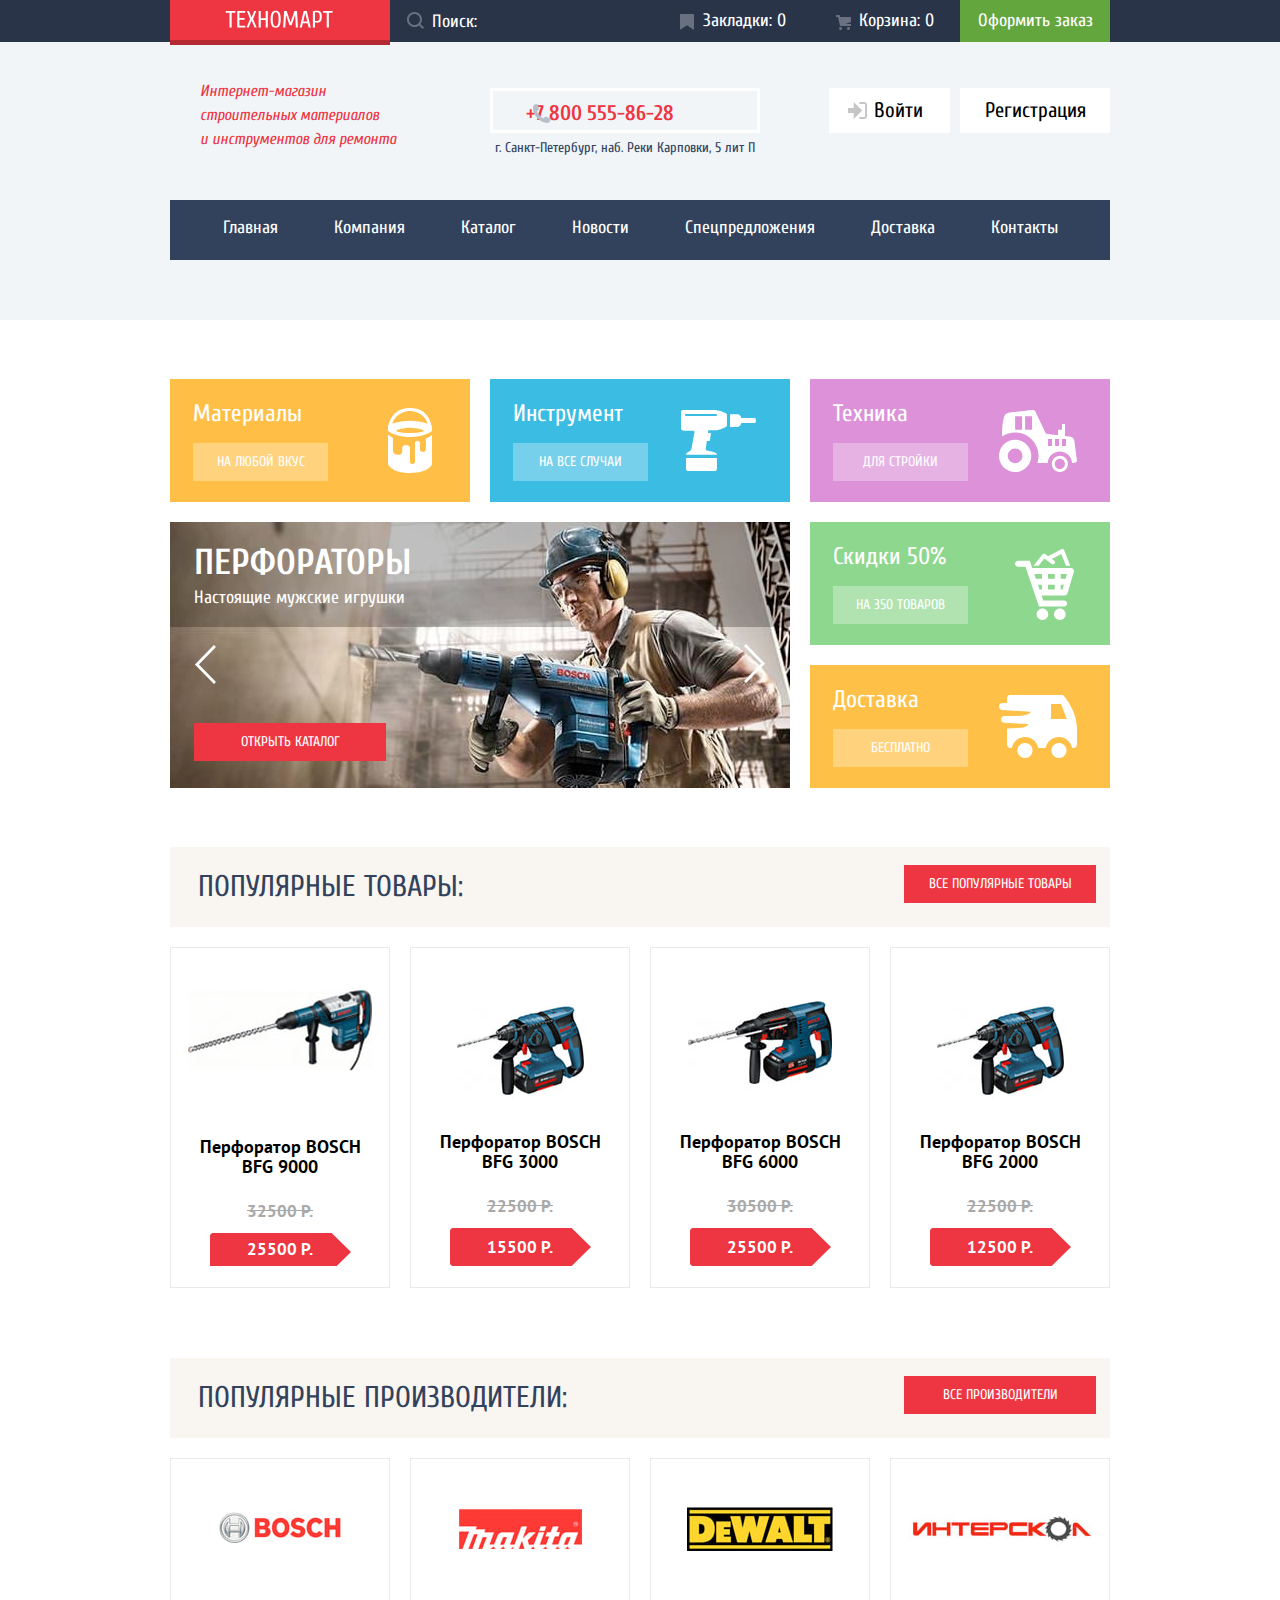
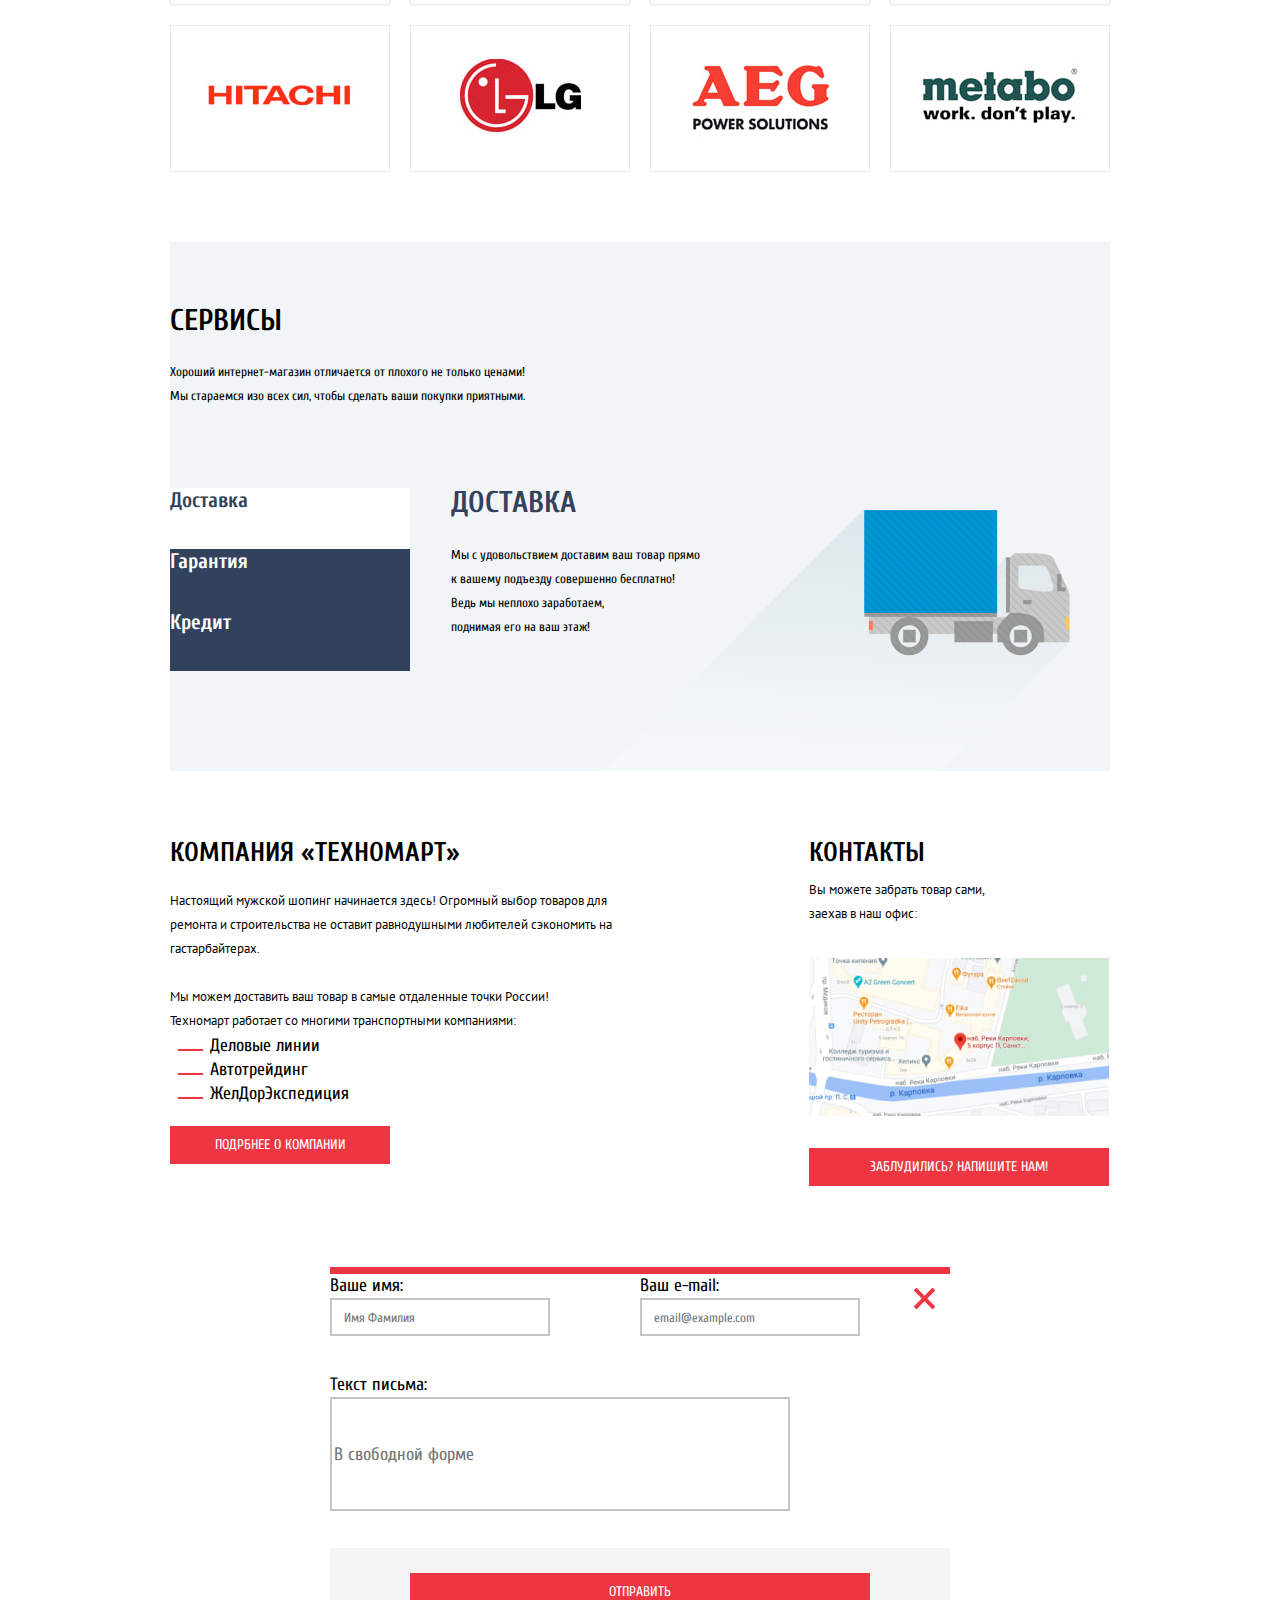
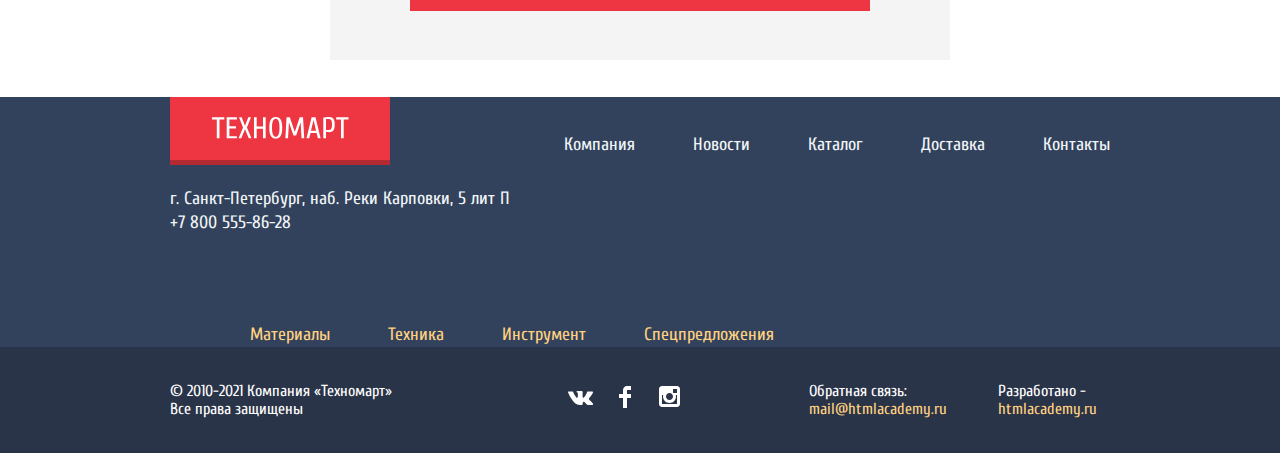
==== index.html @ d5b7680b "Главная страница на флексах" ====
<!DOCTYPE html>
<html class="page" lang="ru">

<head>
  <meta charset="utf-8">
  <title>HTML Academy: Техномарт</title>
  <link rel="icon" href="favicon.ico">
  <link rel="icon" href="favicon/icon.svg" type="image/svg+xml">
  <link rel="apple-touch-icon" href="favicon/180.png">
  <link rel="manifest" href="manifest.webmanifest">
  <link rel="stylesheet"
    href="https://fonts.googleapis.com/css2?family=Cuprum:ital,wght@0,400;0,700;1,400&family=PT+Sans:wght@400;700&display=swap">
  <link href="css/normalize.css" rel="stylesheet">
  <link href="css/style.css" rel="stylesheet">
</head>

<body class="page-body">


  <header class="main-header">
    <div class="main-header-bar">
      <section class="upper-line">

        <div class="logo-image">
          <a href="index.html">
            <img src="img/logo.svg" width="108" height="18" alt="«Логотип магазина Техномарт»">
          </a>
        </div>

        <div class="upper-line-search">
          <form class="search-form" action="https://echo.htmlacademy.ru" method="post">
            <input class="search-form-input" type="text" name="search" placeholder="Поиск:">
          </form>
        </div>

        <div class="upper-line-bookmark">
          <a href="#">Закладки: 0</a>
        </div>
        <div class="upper-line-cart">
          <a href="#">Корзина: 0</a>
        </div>

        <div class="upper-line-offer">
          <a href="#">Оформить заказ</a>
        </div>

      </section>
    </div>
    <section class="contacts">

      <h1>Интернет-магазин<br> строительных материалов <br>и инструментов для ремонта</h1>

      <div class="contacts-phone">
        <a href="tel:+78005558628">+7 800 555-86-28</a>

      </div>
      <p>г. Санкт-Петербург, наб. Реки Карповки, 5 лит П</p>

      <div class="contacts-login">
        <a href="#">Войти</a>
      </div>

      <div class="contacts-registration">
        <a href="#">Регистрация</a>
      </div>


    </section>

    <nav class="main-navigation">
      <ul class="site-navigation">
        <li><a href="index.html">Главная</a></li>
        <li><a href="#">Компания</a></li>
        <li><a href="catalog.html">Каталог</a></li>
        <li><a href="#">Новости</a></li>
        <li><a href="#">Спецпредложения</a></li>
        <li><a href="#">Доставка</a></li>
        <li><a href="#">Контакты</a></li>
      </ul>
    </nav>

  </header>

  <main class="container">

    <section class="offers">
      <ul class="offers-list">
        <li>
          <p>Материалы</p>
          <a class="offers-button" href="#">на любой вкус</a>
        </li>
        <li>
          <p>Инструмент</p>
          <a class="offers-button" href="#">на все случаи</a>
        </li>
        <li>
          <p>Техника</p>
          <a class="offers-button" href="#">для стройки</a>
        </li>
        <li>
          <p>Скидки 50%</p>
          <a class="offers-button" href="#">на 350 товаров</a>
        </li>
        <li>
          <p>Доставка</p>
          <a class="offers-button" href="#">бесплатно</a>
        </li>
      </ul>
      <div class="slider">
        <div class="slider-1">
          <h2>Перфораторы</h2>
          <p>Настоящие мужские игрушки</p>
          <button class="slider-button-left" type="button"></button>
          <button class="slider-button-right" type="button"></button>
          <p class="slider-button-style">
            <a class="slider-button" href="catalog.html">открыть каталог</a>
          </p>
        </div>
        <div class="slider-2 visually-hidden">
          <h2>Дрели</h2>
          <p>Соседям на радость!</p>
          <button class="slider-button-left" type="button"></button>
          <button class="slider-button-right" type="button"></button>
          <p class="slider-button-style">
            <a class="slider-button" href="catalog.html">открыть каталог</a>
          </p>
        </div>
      </div>
    </section>


    <section class="catalog">
      <div class="catalog-line">
        <h2>Популярные товары:</h2>
        <p class="catalog-button-style">
          <a class="catalog-button" href="#">все популярные товары</a>
        </p>
      </div>
      <ul class="catalog-list">

        <li class="catalog-item">
          <a href="#">
            <img src="img/catalog/bfg9000.jpg" width="184" height="164" alt="Перфоратор BOSCH BFG 9000">
          </a>
          <p>Перфоратор BOSCH<br>BFG 9000</p>
          <s>32500 P.</s>
          <div>
            <a class="catalog-button-price" href="#">25500 P.</a>
          </div>
        </li>

        <li class="catalog-item">
          <a href="#">
            <img src="img/catalog/bfg3000.jpg" width="127" height="112" alt="Перфоратор BOSCH BFG 3000">
          </a>
          <p>Перфоратор BOSCH<br>BFG 3000</p>

          <s>22500 P.</s>
          <div>
            <a class="catalog-button-price" href="#">15500 P.</a>
          </div>
        </li>
        <li class="catalog-item">
          <a href="#">
            <img src="img/catalog/bfg6000.jpg" width="144" height="128" alt="Перфоратор BOSCH BFG 6000">
          </a>
          <p>Перфоратор BOSCH<br>BFG 6000</p>
          <s>30500 P.</s>
          <div>
            <a class="catalog-button-price" href="#">25500 P.</a>
          </div>
        </li>
        <li class="catalog-item">
          <a href="#">
            <img src="img/catalog/bfg2000.jpg" width="127" height="112" alt="Перфоратор BOSCH BFG 2000">
          </a>
          <p>Перфоратор BOSCH<br>BFG 2000</p>
          <s>22500 P.</s>
          <div>
            <a class="catalog-button-price" href="#">12500 P.</a>
          </div>
        </li>
      </ul>
    </section>

    <section class="manufacturers">
      <div class="line-manufacturers">
        <h2>Популярные производители:</h2>
        <p class="manufacturers-button-style">
          <a href="#">все производители</a>
        </p>
      </div>
      <ul class="manufacturers-list">
        <li class="manufacturers-item">
          <a href="#">
            <img src="img/manufacturers/bosch.jpg" width="126" height="37" alt="BOSCH">
          </a>
        </li>
        <li class="manufacturers-item">
          <a href="#">
            <img src="img/manufacturers/makita.jpg" width="123" height="40" alt="Makita">
          </a>
        </li>
        <li class="manufacturers-item">
          <a href="#">
            <img src="img/manufacturers/dewalt.jpg" width="146" height="44" alt="DeWALT">
          </a>
        </li>
        <li class="manufacturers-item">
          <a href="#">
            <img src="img/manufacturers/interskol.jpg" width="200" height="76" alt="ИНТЕРСКОЛ">
          </a>
        </li>
        <li class="manufacturers-item">
          <a href="#">
            <img src="img/manufacturers/hitachi.jpg" width="169" height="31" alt="HITACHI">
          </a>
        </li>
        <li class="manufacturers-item">
          <a href="#">
            <img src="img/manufacturers/lg.jpg" width="121" height="73" alt="LG">
          </a>
        </li>
        <li class="manufacturers-item">
          <a href="#">
            <img src="img/manufacturers/aeg.jpg" width="151" height="96" alt="AEG">
          </a>
        </li>
        <li class="manufacturers-item">
          <a href="#">
            <img src="img/manufacturers/metabo.jpg" width="204" height="69" alt="metabo">
          </a>
        </li>
      </ul>
    </section>

    <section class="services">
      <div class="services-background">
        <h2>Сервисы</h2>
        <p>Хороший интернет-магазин отличается от плохого не только ценами! <br>Мы стараемся изо всех сил, чтобы сделать
          ваши покупки приятными.</p>
        <div class="services-grid">
          <div>
            <ul class="services-list">
              <li class="services-item-selected">
                <a href="#">Доставка</a>
              </li>
              <li class="services-item">
                <a href="#">Гарантия</a>
              </li>
              <li class="services-item">
                <a href="#">Кредит</a>
              </li>
            </ul>
          </div>
          <div class="services-slider">

            <div class="services-delivery">
              <h2>Доставка</h2>
              <p>Мы с удовольствием доставим ваш товар прямо<br>к вашему подъезду совершенно бесплатно! <br>Ведь мы
                неплохо
                заработаем,<br>поднимая его на ваш этаж!</p>
            </div>

            <div class="services-guarantee  visually-hidden">
              <h2>Гарантия</h2>
              <p>Если купленный у нас товар поломается или заискрит,<br>а также в случае пожара, спровоцированного
                его<br>возгоранием,
                вы всегда можете быть уверены в нашей<br>гарантии. Мы обменяем сгоревший товар на новый.<br>Дом уж
                восстановите
                как-нибудь сами.</p>
            </div>

            <div class="services-credit visually-hidden">
              <h2>Кредит</h2>
              <p>Залезть в долговую яму стало проще!<br>Кредитные консультанты придут вам на помощь.</p>
              <div class="services-credit-button visually-hidden">
                <a class="button" href="#">Отправить заявку</a>
              </div>
            </div>
          </div>
        </div>
      </div>
    </section>

    <section class="promo">
      <div class="company-description">
        <h2>Компания «ТЕХНОМАРТ»</h2>
        <p>Настоящий мужской шопинг начинается здесь! Огромный выбор товаров для<br>ремонта и строительства не оставит
          равнодушными любителей сэкономить на<br>гастарбайтерах.<br><br>
          Мы можем доставить ваш товар в самые отдаленные точки России! <br>Техномарт работает со многими транспортными
          компаниями:</p>
        <ul>
          <li>Деловые линии</li>
          <li>Автотрейдинг</li>
          <li>ЖелДорЭкспедиция</li>
        </ul>
        <div class="company-button">
          <a class="company-description-button" href="#">Подрбнее о компании</a>
        </div>
      </div>

      <div class="contacts-map">
        <h2>Контакты</h2>
        <p>Вы можете забрать товар сами,<br>заехав в наш офис:</p>
        <a href="">
          <img src="img/map.jpg" width="300" height="158" alt="Карта">
        </a>
        <div class="map-button">
          <a class="contacts-map-button" href="#">Заблудились? Напишите нам!</a>
        </div>
      </div>
    </section>

    <section class="modal">

      <form class="modal-form" action="https://echo.htmlacademy.ru" method="post">
        <div class="modal-item">
          <label for="modal-name">Ваше имя:</label><br>
          <input id="modal-name" type="text" name="name" placeholder="Имя Фамилия">
        </div>
        <div class="modal-item">
          <label for="modal-email">Ваш e-mail:</label><br>
          <input id="modal-email" type="text" name="email" placeholder="email@example.com">
        </div>
        <div class="modal-item-letter">
          <label for="modal-letter">Текст письма:</label><br>
          <input id="modal-letter" type="text" name="letter" placeholder="В свободной форме">
        </div>
        <div class="modal-button-background">
          <div class="modal-form-button">
            <a class="modal-button" href="#">Отправить</a>
          </div>
        </div>
        <button class="modal-button-close" type="button"></button>
      </form>
    </section>

    <!--     <section class="modal-map-big">
      <button class="modal-button-close" type="button"></button>
    </section> -->

  </main>

  <footer class="main-footer">


    <div class="footer-block-1">

      <div class="logo-image-footer">
        <a href="index.html">
          <img src="img/logo.svg" width="138" height="23" alt="«Логотип магазина Техномарт»">
        </a>
      </div>

      <section class="footer-navigation-1">
        <ul>
          <li><a href="#">Компания</a></li>
          <li><a href="#">Новости</a></li>
          <li><a href="catalog.html">Каталог</a></li>
          <li><a href="#">Доставка</a></li>
          <li><a href="#">Контакты</a></li>
        </ul>
      </section>

      <p>г. Санкт-Петербург, наб. Реки Карповки, 5 лит П<br>+7 800 555-86-28</p>
      <section class="footer-navigation-2">
        <ul>
          <li><a href="#">Материалы</a></li>
          <li><a href="#">Техника</a></li>
          <li><a href="#">Инструмент</a></li>
          <li><a href="#">Спецпредложения</a></li>
        </ul>
      </section>

    </div>


    <div class="lower-line-background">
      <section class="lower-line">
        <p class="copyright">&copy; 2010-2021 Компания «Техномарт»<br>Все права защищены</p>

        <section class="footer-social">
          <ul class="footer-social-list">
            <li>
              <a class="social-button" href="#"><img src="img/icon-vk.svg" width="26" height="15" alt="Вконтакте"></a>
            </li>
            <li>
              <a class="social-button" href="#"><img src="img/icon-fb.svg" width="12" height="22" alt="Фейсбук"></a>
            </li>
            <li>
              <a class="social-button" href="#"><img src="img/icon-insta.svg" width="21" height="21"
                  alt="Инстаграм"></a>
            </li>
          </ul>
        </section>

        <p class="footer-mail">Обратная связь:<br>
          <a href="mailto:mail@htmlacademy.ru">mail@htmlacademy.ru</a>
        </p>
        <p class="footer-copyright">Разработано -<br>
          <a href="https://htmlacademy.ru">htmlacademy.ru</a>
        </p>
      </section>
    </div>

  </footer>
</body>

</html>
---- css/style.css ----
:root {
  --basic-black: #000000;
  --basic-white: #FFFFFF;
  --basic-light-gray: #F1F5F7;
  --basic-beige: #F9F5F0;
  --basic-light-beige: #F4F4F4;
  --basic-border-color: #EAEAEA;
  --basic-border-color-2: #E5E5E5;
  --basic-pricearea: #F7F3EC;
  --basic-gray: #A9A9A9;
  --basic-greylight: #C5C5C5;
  --basic-dark-teal: #32425C;
  --basic-dark-blue: #293449;
  --basic-red: #EE3643;
  --basic-dark-red: #BA2732;
  --basic-red-over: #CA2C37;
  --basic-red-click: #BA2732;
  --basic-red-shadow: #B52933;
  --basic-red-credit: #FF5357;
  --basic-orange: #FFD180;
  --basic-teal: #3BBCE3;
  --basic-pink: #DC91D8;
  --basic-light-yellow: #FFC047;
  --basic-special-yellow: #FFBF47;
  --basic-green: #63A63E;
  --basic-light-green: #8ED78F;
  --basic-strong-green: #5FBB2D;
  --basic-dark-green: #518534;
}

.page {
  height: 100%;
}

.visually-hidden {
  position: absolute;
  width: 1px;
  height: 1px;
  margin: -1px;
  border: 0;
  padding: 0;
  white-space: nowrap;
  clip-path: inset(100%);
  clip: rect(0 0 0 0);
  overflow: hidden;
}

.page-body {
  min-width: 960px;
  margin: 0;
  padding: 0;
  font-family: "Cuprum", "PT Sans", Arial, sans-serif;
  font-size: 18px;
  line-height: 24px;
  font-weight: 400;
  background-color: var(--basic-light-gray);
  min-height: 100%;
  display: grid;
  grid-template-rows: min-content 1fr min-content;
  align-content: start;
}


.main-header {
  margin-bottom: 60px;
  display: grid;
  justify-self: center;
  width: 100%;
}

.main-header-bar {
  display: grid;
  justify-content: center;
  background-color: var(--basic-dark-blue);
  width: 100%;
}

.main-header a,
.main-footer a {
  text-decoration: none;
}

.main-header img,
.main-footer img {
  max-width: 100%;
}

.upper-line {

  width: 940px;
  height: 42px;
  background-color: var(--basic-dark-blue);
  font-size: 18px;
  line-height: 24px;
  display: flex;
  justify-content: flex-start;
  align-items: center;

}

.upper-line img {
  width: 108px;
  height: 18px;
  padding: 12px 57px 17px 55px;

}

.upper-line a {
  color: var(--basic-white);

}

.logo-image {
  width: 220px;
  height: 47px;
  text-align: center;
  background-color: var(--basic-red);
  box-shadow: inset 0px -5px 0px rgba(0, 0, 0, 0.24);
}

.logo-image:hover {
  background-color: var(--basic-dark-red);
}

.search-form {
  color: var(--basic-white);
  width: 290px;
  height: 42px;
  position: relative;
  display: flex;
  align-items: center;
}

.search-form::before {
  position: absolute;
  content: url("../img/icon-search.svg");
  width: 17px;
  height: 17px;
  top: 12px;
  left: 17px;
}

.search-form-input {
  background-color: rgba(0, 0, 0, 0);
  color: var(--basic-white);
  border: 0;
  padding: 0;
  padding-left: 42px;
  color: var(--basic-white);
  width: 290px;
  height: 42px;
}

.search-form-input::placeholder {
  color: var(--basic-white);
}

.search-form-input::placeholder::hover {
  color: var(--basic-red);
}

.upper-line-bookmark {
  width: 106px;
  height: 24px;
  padding-right: 50px;
}

.upper-line-bookmark::before {
  position: absolute;
  content: url("../img/icon-bookmark.svg");
  width: 14px;
  height: 16px;
  top: 13px;
}

.upper-line-cart {
  width: 98px;
  height: 42px;
  padding-right: 26px;
  position: relative;
  display: grid;
}

.upper-line-cart::before {
  position: absolute;
  content: url("../img/icon-cart.svg");
  width: 15px;
  height: 15px;
  top: 13px;
}

.upper-line-search:active,
.upper-line-bookmark:active,
.upper-line-cart:active,
.upper-line-offer:active {
  opacity: 0.5;
}

.upper-line-bookmark a,
.upper-line-cart a {
  margin-left: 23px;
  padding-top: 9px;
}







.upper-line-offer {
  text-align: center;
  background-color: var(--basic-green);
  width: 150px;
  height: 42px;
  display: grid;
  align-items: center;
}

.contacts {
  display: grid;
  grid-template-columns: 1fr auto min-content min-content;
  grid-template-rows: auto 1fr;
  width: 940px;
  justify-self: center;
}

.contacts h1 {
  font-size: 16px;
  font-style: italic;
  font-weight: 400;
  color:var(--basic-red);
  margin: 37px 0px 44px 30px;
  display: grid;
  grid-row: 1/3;
}


.contacts-phone {
  width: 270px;
  height: 45px;
  border: 3px solid var(--basic-white);
  box-sizing: border-box;
  text-align: center;
  margin: 46px 69px 0 69px;
  position: relative;
}

.contacts-phone::before {
  position: absolute;
  content: url("../img/icon-phone.svg");
  width: 15px;
  height: 15px;
  top: 13px;
  left: 39px;
}

.contacts-phone a {
  font-size: 21px;
  line-height: 30px;
  font-weight: 700;
  color: var(--basic-red);
  background-color: var(--basic-light-gray);
  display: grid;

  margin: 0;
  padding: 0;
  margin-top: 7px;
  margin-right: 50px;;

}

.contacts p {
  color: var(--basic-dark-teal);
  font-size: 14px;
  line-height: 24px;
  order: 1;
  display: grid;
  justify-content: center;
  margin: 0;
  margin-top: 3px;
  margin-bottom: 40px;
  padding: 0;

}

.contacts-login a,
.contacts-registration a {
  font-size: 21px;
  line-height: 21px;
  color: var(--basic-black);
}

.contacts-login a {
  padding-right: 27px;
}

.contacts-login {
  width: 121px;
  height: 45px;
  background-color: var(--basic-white);
  margin:  46px 5px 0 0;
  display: grid;
  justify-content: right;
  align-items: center;
  position: relative;
}

.contacts-login::before {
  position: absolute;
  content: url("../img/icon-login.svg");
  width: 20px;
  height: 17px;
  top: 14px;
  left: 19px;
}

.contacts-registration {
  width: 150px;
  height: 45px;
  background-color: var(--basic-white);
  color: var(--basic-black);
  text-align: center;
   margin:  46px 0 0 5px;
   display: flex;
  justify-content: center;
  align-items: center;
}

.contacts-login a:hover,
.contacts-registration a:hover {
  color: var(--basic-red);
}

.contacts-login a:active,
.contacts-registration a:active {
  color: var(--basic-greylight);
}

.contacts-login-user a {
  font-size: 21px;
  line-height: 21px;
}

.contacts-login-user {
  width: 299px;
  height: 45px;
  background-color: var(--basic-white);
  text-align: center;
  background-image: url("../img/icon-user.svg");
  background-image: url("../img/icon-login.svg");
  background-repeat: no-repeat;
  display: grid;
  grid-column: -1/-3;
}

.my-offers,
.my-cabinet {
  font-size: 16px;
  line-height: 18px;
  order: 3;
}

.my-offers a,
.my-cabinet a{
  color: var(--basic-dark-teal);
}

.my-offers a:hover,
.my-cabinet a:hover {
  color: var(--basic-red);
}

.my-offers a:active,
.my-cabinet a:active,
.contacts-login-user a:active {
  color: var(--basic-greylight);
}



.main-navigation {
  background-color: var(--basic-dark-teal);
  list-style: none;
  width: 940px;
  justify-self: center ;
}

.main-navigation a {
color: var(--basic-white);
}

.site-navigation li:hover,
.site-navigation li:focus {
  background-color: var(--basic-dark-blue);
}

.main-navigation a:active {
  opacity: 0.5;
}

.site-navigation {
list-style: none;
margin: 0;
padding: 0;
display: flex;
}

.site-navigation li {
  padding: 16px 28px 20px;
}

.site-navigation li:nth-child(1) {
  padding-left: 53px;
}

.site-navigation li:last-child {
  padding-right: 53px;
}

.container {
  color: var(--basic-white);
  background-color: var(--basic-white);
  display: grid;
  justify-self: center;
  justify-content: center;
  width: 100%;

}

.container a {
  text-decoration: none;
}

.offers {
  margin: 59px 0;
  width: 940px;
  display: grid;
  grid-template-columns: auto auto auto;
  grid-template-rows: auto auto auto;
  gap: 20px;
}

.offers-list {
  list-style: none;
  padding: 0;
  margin:0;
  display:contents;
}



.offers-list li {
  width: 300px;
  height: 123px;
  font-size: 24px;
  line-height: 30px;
  background-repeat: no-repeat;
  background-position: 85% 50%;
 }

 .offers-list li p {
  margin: 0;
  margin-top: 20px;
  margin-left: 23px;
}

.offers-list li a {
  width: 135px;
  height: 38px;
}


.offers-list li:nth-child(1) {
  background-color: var(--basic-special-yellow);
  background-image:url("../img/materials.svg");
 }

.offers-list li:nth-child(2) {
  background-color: var(--basic-teal);
  background-image:url("../img/instruments.svg");
 }

 .offers-list li:nth-child(3) {
  background-color: var(--basic-pink);
  background-image:url("../img/technics.svg");

 }

 .offers-list li:nth-child(4) {
  background-color: var(--basic-light-green);
  background-image:url("../img/basket.svg");
  grid-column: 3/4;
  grid-row: 2/3;
 }

.offers-list li:nth-child(5) {
  background-color: var(--basic-light-yellow);
  background-image:url("../img/delivery.svg");
  grid-column: 3/4;
  grid-row: 3/4;
 }

.offers-button {
  background-color: rgba(255, 255, 255, 0.3);
  width: 135px;
  height: 38px;
  color: var(--basic-white);
  text-transform: uppercase;
  font-size: 14px;
  line-height: 18px;
  margin-left: 23px;
  margin-top: 14px;
  display: grid;
  justify-content: center;
  align-items: center;
}

.offers-button:hover {
  background-color: rgba(197, 197, 197, 0.3);

}

.offers-button:active {
  background-color: rgba(169, 169, 169, 0.3);
}

.slider {
  grid-column: 1/3;
  grid-row: 2/4;
  margin: 0;
  padding: 0;
  position: relative;
}

.slider-1 {
  width: 620px;
  height: 266px;
  background-image:url("../img/workerperf.jpg");
}

.slider-2 {
  width: 620px;
  height: 266px;
  background-image:url("../img/workerdrill.jpg");
}

.slider h2 {
  font-size: 36px;
  line-height: 36px;
  text-transform: uppercase;
  margin: 0;
  padding: 23px 0 0 24px;

}

.slider p {
  font-size: 18px;
  line-height: 24px;
  margin: 0;
  padding: 5px 0 0 24px;
}

.slider-button-left,
.slider-button-right {
  width: 22px;
  height: 40px;
  background-color: rgba(255, 255, 255, 0);
  background-repeat: no-repeat;
}

.slider-button-left {
 background-image:url("../img/icon-left.svg");
 position: absolute;
 top: 122px;
 left: 24px;
 border: none;
}

.slider-button-right {
  background-image:url("../img/icon-right.svg");
  top: 122px;
  right: 24px;
  border: none;
  position: absolute;
}

.slider-button {
  text-transform: uppercase;
  font-size: 14px;
  line-height: 18px;
  color: var(--basic-white);

}

.slider-1 .slider-button-style {
  width: 192px;
  height: 38px;
  padding: 0;
  margin: 0;
  background-color: var(--basic-red);
  position: absolute;
  bottom: 27px;
  left: 24px;
  display: grid;
  align-content: center;
  justify-content: center;
}

.slider-2 .slider-button-style {
  width: 192px;
  height: 38px;
  padding: 0;
  margin: 0;
  background-color: var(--basic-red);
  position: absolute;
  bottom: 27px;
  left: 24px;
  display: grid;
  align-content: center;
  justify-content: center;
}

.slider-button-style:hover {
  background-color: var(--basic-red-over);
}

.slider-button-style:active {
  background-color: var(--basic-red-click);
}

.catalog {
  background-color: var(--basic-white);
  margin-bottom: 70px;

}

.catalog div {
  background-color: var(--basic-beige);
}

.catalog-line {
  display: grid;
  grid-template-columns: 1fr auto;
}

.catalog h2 {
  font-size: 30px;
  font-weight: 400;;
  line-height: 30px;
  text-transform: uppercase;
  color: var(--basic-dark-teal);
  margin-left: 28px;

}

.catalog-button {
  font-size: 14px;
  line-height: 18px;
  color:var(--basic-white);
  text-transform: uppercase;
}

.catalog-button-style {
  width: 192px;
  height: 38px;
  background-color: var(--basic-red);
  margin-right: 14px;
  display: grid;
  align-content: center;
  justify-content: center;

}

.catalog-list {
  list-style: none;
  padding: 0;
  margin: 0;
  display: grid;
  grid-template-columns: auto auto auto auto;
  gap: 20px;
  margin-top: 20px;
}



.catalog-item {

  width: 218px;
  height: 318px;
  border: 1px solid var(--basic-border-color);
  background-color: var(--basic-white);
  display: flex;
  flex-direction: column;
  align-items: center;
  justify-content: flex-end;
  padding-bottom: 21px;


}

.catalog-item s {
  color: var(--basic-gray);
  padding-bottom: 13px;
}

.catalog-item div {
  width: 141px;
  height: 38px;
  background-image: url("../img/redprice.svg");
  background-repeat: no-repeat;
  background-color: var(--basic-white);
  display: grid;
  justify-self: center;
}

.catalog-button-price {
  color: var(--basic-white);
}

.catalog-item s,
.catalog-item p,
.catalog-button-price {
  font-size: 17px;
  line-height: 18px;
  font-weight: 700;
  font-family: "PT Sans";
  display: grid;
  justify-self: center;
  align-items: center;
}

.catalog-button-price {
  text-decoration: none;
}

.catalog-item p {
  font-size: 18px;
  line-height: 20px;
  font-weight: 700;
  font-family: "PT Sans";
  color: var(--basic-black);
  text-align: center;
  padding-bottom: 7px;

}

.green-buttons {
  text-align: center;
}

.catalog-item-buy a,
.catalog-item-favorites a {
  text-decoration: none;
  text-transform: uppercase;
  font-size: 14px;
  line-height: 18px;
  font-family: "Cuprum";
}

.catalog-item-buy {
  width: 135px;
  height: 38px;
  background-image: url("../img/icon-cart.svg");
  background-repeat: no-repeat;
  background-color: var(--basic-green);
  box-shadow: inset 0px -3px 0px #367315;
}

.catalog-item-buy a {
  color: var(--basic-white);
}

.catalog-item-buy:hover {
  background-color: var(--basic-strong-green);
}

.catalog-item-buy:active {
  background-color: var(--basic-dark-green);
}

.catalog-item-favorites {
  width: 135px;
  height: 38px;
  background-color: var(--basic-white);
  border: 3px solid var(--basic-green);
}

.catalog-item-favorites a {
  color: var(--basic-dark-teal);
}

.catalog-item-favorites:hover {
  border: 3px solid var(--basic-dark-teal);
}

.catalog-item-favorites:active {
  border: 3px solid var(--basic-dark-teal);
  opacity: 50%;
}


.manufacturers {
  background: var(--basic-white);
  margin-bottom: 70px;
}

.line-manufacturers {
  display: grid;
  grid-template-columns: 1fr auto;
}

.manufacturers a{
  color: var(--basic-white);
  font-size: 14px;
  line-height: 18px;
  text-transform: uppercase;
}

.manufacturers div {
  background-color: var(--basic-beige);
}

.manufacturers-button-style {
  width: 192px;
  height: 38px;
  background-color: var(--basic-red);
  margin-right: 14px;
  display: grid;
  align-content: center;
  justify-content: center;
}

.manufacturers h2 {
  font-size: 30px;
  font-weight: 400;;
  line-height: 30px;
  text-transform: uppercase;
  color: var(--basic-dark-teal);
  margin-left: 28px;
}



.manufacturers-list {
  list-style: none;
  margin: 0;
  padding: 0;
  display: grid;
  grid-template-columns: auto auto auto auto;
  grid-template-rows: auto auto;
  gap: 20px;
  margin-top: 20px;
}

.manufacturers-item {
  border: 1px solid var(--basic-border-color);
  width: 218px;
  height: 145px;
  background: var(--basic-white);
  display: grid;
  justify-content: center;
  align-items: center;
}

.services {
  background-color: var(--basic-light-gray);
  padding-top: 64px;
  width: 100%;
}

.services-background {
  background-color: var(--basic-light-gray);
  width: 940px;

}

.services h2 {
  font-size: 30px;
  line-height: 30px;
  color: var(--basic-black);
  text-transform: uppercase;
  margin-top: 0;;



}

.services p {
  font-size: 13px;
  line-height: 24px;
  color: var(--basic-black);
  padding-bottom: 67px;
}

.services-grid {
  display: grid;
  grid-template-columns: auto auto;
}

.services-list {
  list-style: none;
  margin: 0;
  padding: 0;
}

.services-item {
  width: 240px;
  height: 61px;
  font-size: 21px;
  font-weight: 700;
  background-color: var(--basic-dark-teal);
}

.services-item-selected {
  width: 240px;
  height: 61px;
  font-size: 21px;
  font-weight: 700;
  background-color: var(--basic-white);
}


.services-list a {
  color: var(--basic-white);
}

.services-item a:hover{
  color: var(--basic-white);
}

.services-item:hover {
 background-color: var(--basic-dark-blue);
}

.services-item:focus {
  background-color: var(--basic-white);
}

.services-item-selected a {
  color:var(--basic-dark-teal);
}

.services-slider {
  display: grid;
  grid-template-columns: 2/3;
}

.services-delivery {
  width: 619px;
  height: 283px;
  background-image: url("../img/truck.png");
  background-repeat: no-repeat;
  background-position: 100% 100%;
}

.services-delivery h2 {
  color: var(--basic-dark-teal);
}

.services-guarantee {
  width: 628px;
  height: 283px;
  background-image: url("../img/guarantee.png");
  background-repeat: no-repeat;
  background-position: 100% 100%;

}

.services-guarantee h2 {
  color: var(--basic-dark-teal);
}

.services-credit {
  width: 638px;
  height: 285px;
  background-image: url("../img/credit.png");
  background-repeat: no-repeat;
  background-position: 100% 100%;

}

.services-credit h2 {
  color: var(--basic-dark-teal);
}

.services-credit-button {
  width: 195px;
  height: 38px;
  background-color: var(--basic-red-credit);
  text-align: center;
}

.services-credit-button a {
 color: var(--basic-white);
 font-size: 14px;
 line-height: 18px;
 text-transform: uppercase;
}




.modal {
  color: var(--basic-black);
  font-size: 18px;
  line-height: 24px;
  font-family: "Cuprum";
  position: relative;
  width: 620px;
  justify-self: center;
}

.modal-form {
  width: 620px;
  height: 430px;
  border-top: 7px solid var(--basic-red);
  box-sizing: border-box;
  display: grid;
  grid-template-columns: 1fr 1fr;
  grid-template-rows: auto auto auto;

}

.modal-item {
  font-size: 18px;
  line-height: 24px;
}

.modal-item-letter {
  grid-column: 1/-1;
  font-size: 18px;
  line-height: 24px;

}

.modal-item input{
  border: 2px solid var(--basic-greylight);
  font-size: 13px;
  line-height: 24px;
  width: 220px;
  height: 38px;
  padding: 7px 8px 7px 12px;
  box-sizing: border-box;
}

.modal-item-letter input {
  width: 460px;
  height: 114px;
  border: 2px solid var(--basic-greylight);
  box-sizing: border-box;
}

.modal-button-close {
  width: 25px;
  height: 25px;
  background-image:url("../img/icon-close.svg");
  background-color: rgba(255, 255, 255, 0);
  background-repeat: no-repeat;
  position: absolute;
  top: 21px;
  right: 11px;
  border: none;
}

.modal-form-button {
  width: 460px;
  height: 38px;
  background-color: var(--basic-red);
  margin-top: 25px;
  display: grid;
  align-content: center;
  justify-content: center;
}

.modal-button {
  font-size: 14px;
  line-height: 18px;
  color: var(--basic-white);
  text-transform: uppercase;

}

.modal-button-background {
  background-color: var(--basic-light-beige);
  width: 620px;
  height: 112px;
  grid-column: 1/-1;
  display: flex;
  justify-content: center;
}




.promo {
  display: grid;
  grid-template-columns: 1fr auto;
  margin: 0;
  padding: 0;
}

.company-description {
  background: var(--basic-white);
  color: var(--basic-black);
  width: 460px;
  height: 356px;
  margin: 70px 0;
  grid-column: 1/2;

}

.company-description h2 {
  text-transform: uppercase;
  margin: 0;
  padding: 0;
  padding-bottom: 24px;
}

.company-description p {
  font-family: "PT Sans";
  font-size: 13px;
  line-height: 24px;
  margin: 0;
  padding: 0;
}

.company-description ul {
  list-style-image:url("../img/redline.png");
  font-size: 18px;
  line-height: 24px;
  margin: 1px auto 20px;
  padding: 0px 40px;

}

.company-button {
  width: 220px;
  height: 38px;
  background-color: var(--basic-red);
  display: grid;
  align-content: center;
  justify-content: center;
}

.company-description-button {
  font-size: 14px;
  line-height: 18px;
  color: var(--basic-white);
  text-transform: uppercase;
}

.contacts-map {
  background: var(--basic-white);
  color: var(--basic-black);
  width: 301px;
  height: 356px;
  margin: 70px 0;

  grid-column: 2/3;
}

.contacts-map h2 {
  text-transform: uppercase;
  margin: 0;
}

.contacts-map p {
  font-family: "PT Sans";
  font-size: 13px;
  line-height: 24px;
  margin-bottom: 32px;;
}

.map-button {
  width: 300px;
  height: 38px;
  background-color: var(--basic-red);
  margin-top: 25px;
  display: grid;
  align-content: center;
  justify-content: center;

}

.contacts-map-button {
  font-size: 14px;
  line-height: 18px;
  color: var(--basic-white);
  text-transform: uppercase;

}

.map-map-button {
  width: 460px;
  height: 38px;
  background-color: var(--basic-red);
  text-align: center;
}


.main-footer {
  background-color: var(--basic-dark-teal);

  width: 100%;
  display: grid;


}


.footer-block-1 {

  width: 940px;
  justify-self: center;
  display: flex;
  flex-wrap: wrap;
  justify-content: space-between;


}

.footer-block-1 p {
  margin-bottom: 54px;
  margin-top: 22px;
}

.logo-image-footer {
  width: 220px;
  height: 68px;
  text-align: center;
  background-color: var(--basic-red);
  box-shadow: inset 0px -5px 0px rgba(0, 0, 0, 0.24);
  display: grid;
  align-items: center;
  margin: 0;
  padding: 0;
}

.logo-image-footer:hover {
  background-color: var(--basic-dark-red);
}

.footer-navigation-1 {
  background-color: var(--basic-dark-teal);


}

.footer-navigation-1 ul {
  list-style: none;
  margin: 0;
  padding: 0;
  display: flex;
  margin-top: 36px;
}

.footer-navigation-1 ul li {
  margin: 0 29px;

}

.footer-navigation-1 ul li:last-child {
  margin-right: 0;
}

.footer-navigation-1 a {
  color: var(--basic-light-gray);
}



.footer-navigation-2 {
  background-color: var(--basic-dark-teal);
}

.footer-navigation-2 ul {
  list-style: none;
  margin: 0;
  padding: 0;
  display: flex;
  justify-content: flex-end;
  margin-top: 34px;
}

.footer-navigation-2 ul li {
  margin: 0 29px;
}

.footer-navigation-2 ul li:first-child {
  margin-left: 80px;
}

.footer-navigation-2 ul li:last-child {
  margin-right: 0;
}

.footer-navigation-2 a {
color: var(--basic-orange);
}

.footer-navigation-1 a:hover,
.footer-navigation-2 a:hover,
.footer-mail a:hover,
.footer-copyright a:hover {
  text-decoration: underline;
}

.footer-navigation-1 a:active {
  color:rgba(241, 245, 247, 0.3);
  text-decoration: none;
}

.footer-navigation-2 a:active {
  color:rgba(255, 209, 128, 0.3);
  text-decoration: none;
}

.main-footer p {
  font-family: "Cuprum";
  font-size: 18px;
  line-height: 24px;
  color:var(--basic-light-gray)
}

.lower-line {
  background-color: var(--basic-dark-blue);
  display: grid;
  grid-template-columns: 1fr auto auto auto;
  align-items: center;
  width: 940px;

}

.lower-line-background {

  background-color: var(--basic-dark-blue);
  width: 100%;
  justify-content: center;
  display: grid;
}

.lower-line p {
  color: var(--basic-white);
  font-size: 16px;
  line-height: 18px;
  font-weight: 400;
}

.footer-social-list {
  list-style: none;
  margin: 0;
  padding: 0;
  display: grid;
  grid-template-columns: auto auto auto;
}

.footer-social-list li {
  width: 44px;
  height: 44px;
  text-align: center;
  display: grid;
  align-items: center;
}

.social-button {
  text-align: center;
}


.footer-social-list li:hover,
.footer-social-list li:active {
  background-color: var(--basic-red);
}

.footer-copyright {
  margin: 35px 13px 35px 51px;
}

.footer-mail {
  margin: 35px 0 35px 118px;
}

.footer-mail a,
.footer-copyright a {
  color:var(--basic-orange)
}

.footer-mail a:active,
.footer-copyright a:active {
  color: var(--basic-red);
  text-decoration: none;
}








.main-catalog {
  background-color: var(--basic-white);
  width: 940px;
  display: grid;
  justify-content: center;
  justify-self: center;
}

.breadcrumbs-list {
  list-style: none;
  margin: 0;
  padding: 0;
  display: grid;
  grid-template-columns: auto auto auto auto;
}

.breadcrumbs-list li a{
  text-decoration: none;
  text-transform: uppercase;
  color: var(--basic-black);
  font-family: "PT Sans";
  font-size: 13px;
  line-height: 18px;
}




.perforators h1 {
  font-size: 30px;
  line-height: 30px;
  color: var(--basic-dark-teal);
  text-transform: uppercase;
  background-color: var(--basic-light-gray );
  display: grid;
  grid-column: 1/-1;

}
.container-catalog {
  display: grid;
  grid-template-columns: auto auto auto auto;
  grid-template-rows: auto auto auto auto;
}


.catalog-filters {
  background-color: var(--basic-white);
  text-transform: uppercase;
  /* display: grid; */
  grid-row: 1/-1;
  grid-column: 1/2;

}

.catalog-filters-header {
  font-family: "PT Sans";
  font-size: 13px;
  line-height: 18px;
  background-color: var(--basic-beige);
}

.filter-price p,
.filter-manufacturers p,
.filter-power p {
  font-family: "PT Sans";
  font-size: 17px;
  line-height: 30px;
  font-weight: 700;
}

.pricearea {
  width: 95px;
  height:38px;
  background-color: var(--basic-pricearea);
  text-align: center;
  font-size: 17px;
  line-height: 18px;
  font-family: "PT Sans";
  color: var(--basic-black);
  border: 0px;
}

.catalog-filters ul {
  list-style: none;
  font-family: "PT Sans";
  font-size: 15px;
  line-height: 19px;
}

.filter-button {
  font-family: "PT Sans";
  font-size: 13px;
  line-height: 18px;
  text-transform: uppercase;
  background-color: var(--basic-white);
  border: 1px solid var(--basic-border-color-2);
  width: 220px;
  height:38px;
}


.sort-line {
  font-family: "PT Sans";
  text-transform: uppercase;
  font-size: 13px;
  line-height: 18px;
  background-color: var(--basic-pricearea);
  display :inline;
  grid-column: 2/-1;
  grid-row: 1/2;
  display: grid;
  grid-template-columns: auto auto auto auto auto auto;

}

.sort-line a {
  text-decoration: none;

}

.sort-line-price a,
.sort-line-type a,
.sort-line-function a {
  color: rgba(0, 0, 0, 0.3);
  border-bottom: 1px dotted var(--basic-red);
}

.sort-line-price a:hover,
.sort-line-type a:hover,
.sort-line-function a:hover {
  color: var(--basic-black);
  border-bottom: 1px solid var(--basic-red);
}

.sort-line-price a:active,
.sort-line-type a:active,
.sort-line-function a:active {
  color: var(--basic-red);
  border: none;
}

.catalog-list-main-catalog {
  list-style: none;
  padding: 0;
  margin: 0;
  display: grid;
  grid-template-columns: auto auto auto;
  gap: 20px;
  margin-top: 20px;
}

.pages-list {
  list-style: none;
  margin: 0;
  padding: 0;
  display: grid;
  gap: 10px;
  grid-template-columns: min-content min-content min-content min-content;
}

.pages a {
  text-decoration: none;
}

.page-number-selected,
.page-number {
  width: 38px;
  height: 38px;
  border: 1px solid var(--basic-border-color-2);
  border-radius: 2px;
  text-align: center;
}

.page-number-next {
  width: 140px;
  height: 38px;
  background-color: var(--basic-white);
  border: 1px solid var(--basic-border-color-2);
  border-radius: 2px;
  text-align: center;
}

.page-number-selected {
  background-color: var(--basic-red);
}

.page-number,
.page-number-next {
  background-color: var(--basic-white);
}

.page-number a,
.page-number-next a {
  color: var(--basic-black);
  font-family: "PT Sans";
  font-size: 13px;
  line-height: 18px;
  text-transform: uppercase;
}

.page-number-selected a {
  color: var(--basic-white);
  font-family: "PT Sans";
  font-size: 13px;
  line-height: 18px;
}

.page-number:active,
.page-number-next:active,
.page-number-selected:active {
  border: 1px solid var(--basic-red);
}

.page-number:hover,
.page-number-next:hover,
.page-number-selected:hover {
  border: 1px solid var(--basic-greylight);
  border-radius: 2px;
}

.perforators-description {
  color: var(--basic-black);
  background-color: var(--basic-light-gray);
}

.perforators-description h1 {
  font-family: "Cuprum";
  font-size: 30px;
  line-height: 30px;
  text-transform: uppercase;
}

.perforators-description p {
  font-family: "PT Sans";
  font-size: 13px;
  line-height: 24px;
}
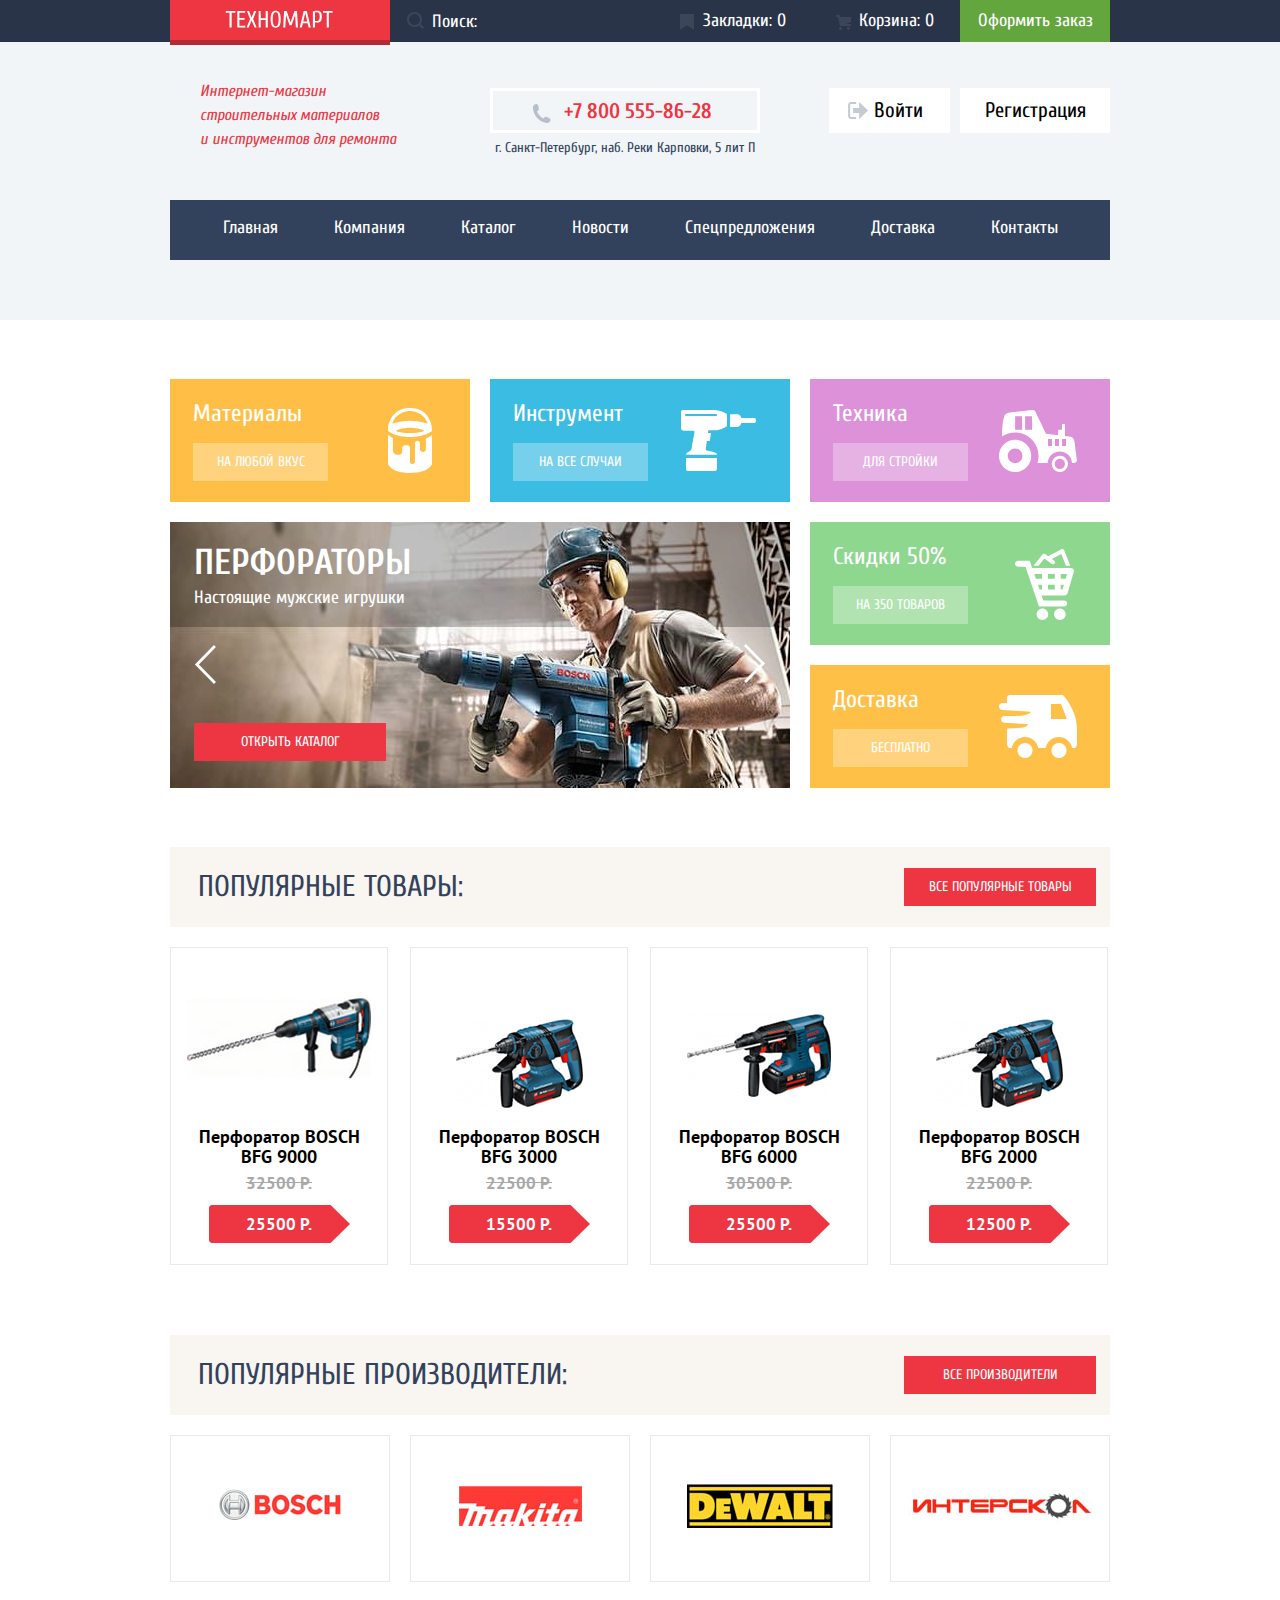
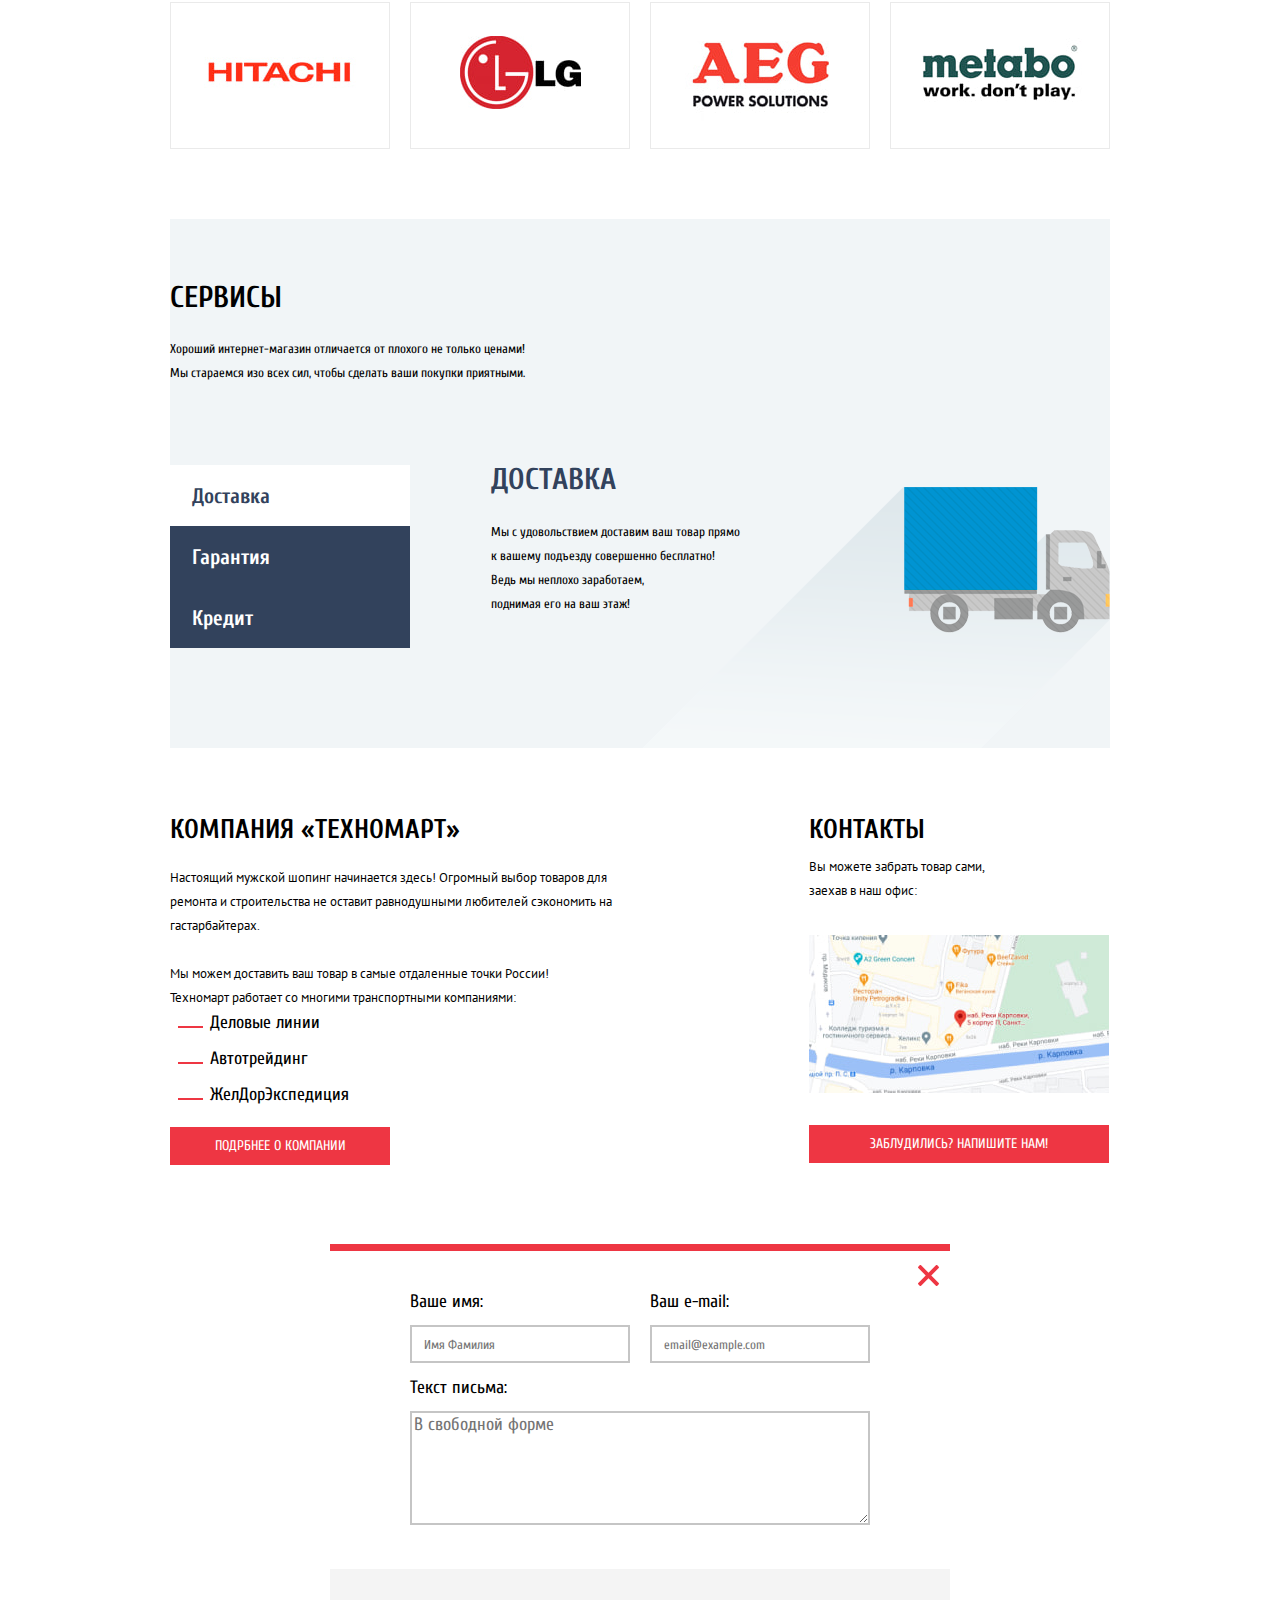
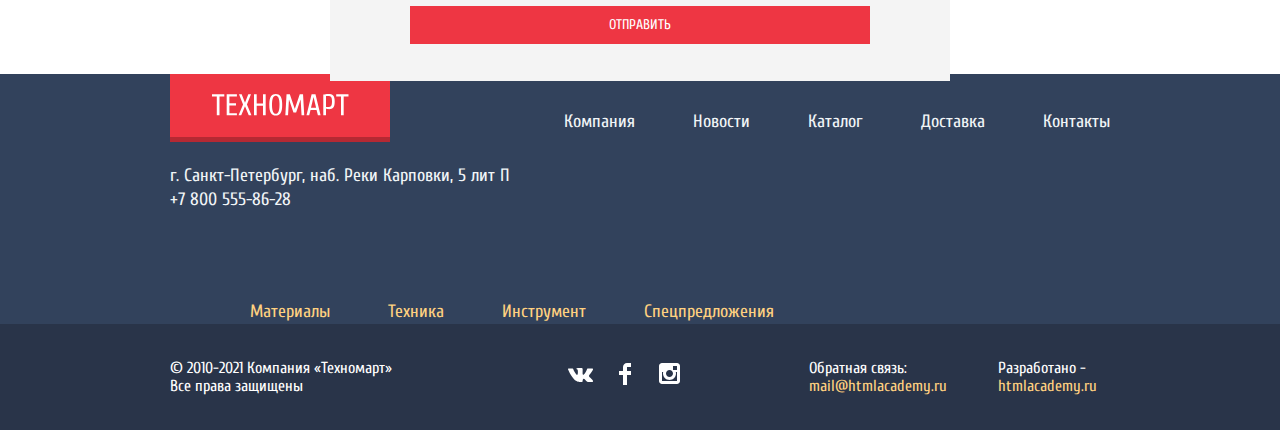
==== commit 79217b22: "Флексы" ====
--- a/index.html
+++ b/index.html
@@ -52,7 +52,6 @@
 
       <div class="contacts-phone">
         <a href="tel:+78005558628">+7 800 555-86-28</a>
-
       </div>
       <p>г. Санкт-Петербург, наб. Реки Карповки, 5 лит П</p>
 
@@ -314,18 +313,19 @@
 
     <section class="modal">
 
+
       <form class="modal-form" action="https://echo.htmlacademy.ru" method="post">
-        <div class="modal-item">
-          <label for="modal-name">Ваше имя:</label><br>
+        <div class="modal-item-name">
+          <label for="modal-name">Ваше имя:</label>
           <input id="modal-name" type="text" name="name" placeholder="Имя Фамилия">
         </div>
-        <div class="modal-item">
-          <label for="modal-email">Ваш e-mail:</label><br>
+        <div class="modal-item-email">
+          <label for="modal-email">Ваш e-mail:</label>
           <input id="modal-email" type="text" name="email" placeholder="email@example.com">
         </div>
         <div class="modal-item-letter">
           <label for="modal-letter">Текст письма:</label><br>
-          <input id="modal-letter" type="text" name="letter" placeholder="В свободной форме">
+          <textarea id="modal-letter" name="letter" placeholder="В свободной форме"></textarea>
         </div>
         <div class="modal-button-background">
           <div class="modal-form-button">
@@ -334,6 +334,7 @@
         </div>
         <button class="modal-button-close" type="button"></button>
       </form>
+
     </section>
 
     <!--     <section class="modal-map-big">
--- a/css/style.css
+++ b/css/style.css
@@ -95,6 +95,7 @@
   display: flex;
   justify-content: flex-start;
   align-items: center;
+  position: relative;
 
 }
 
@@ -121,6 +122,7 @@
 .logo-image:hover {
   background-color: var(--basic-dark-red);
 }
+
 
 .search-form {
   color: var(--basic-white);
@@ -138,6 +140,22 @@
   height: 17px;
   top: 12px;
   left: 17px;
+  opacity: 0.3;
+}
+
+.search-form:hover::before {
+  opacity: 1;
+}
+
+.search-form:active::before {
+  position: absolute;
+  content: url("../img/icon-search.svg");
+  width: 17px;
+  height: 17px;
+  top: 12px;
+  left: 17px;
+  opacity: 1;
+  fill: rgba(255, 0, 0, 1);
 }
 
 .search-form-input {
@@ -151,18 +169,29 @@
   height: 42px;
 }
 
+.search-form:active {
+  border: none;
+}
+
+.search-form-input:focus {
+  border: none;
+  background-color: var(--basic-white);
+  color: var(--basic-black);
+}
+
 .search-form-input::placeholder {
   color: var(--basic-white);
 }
 
-.search-form-input::placeholder::hover {
-  color: var(--basic-red);
-}
+/* .search-form-input:hover::placeholder {
+
+} */
 
 .upper-line-bookmark {
   width: 106px;
   height: 24px;
   padding-right: 50px;
+
 }
 
 .upper-line-bookmark::before {
@@ -171,6 +200,11 @@
   width: 14px;
   height: 16px;
   top: 13px;
+  opacity: 0.3;
+}
+
+.upper-line-bookmark:hover::before {
+  opacity: 1;
 }
 
 .upper-line-cart {
@@ -187,6 +221,11 @@
   width: 15px;
   height: 15px;
   top: 13px;
+  opacity: 0.3;
+}
+
+.upper-line-cart:hover::before {
+  opacity: 1;
 }
 
 .upper-line-search:active,
@@ -244,6 +283,10 @@
   text-align: center;
   margin: 46px 69px 0 69px;
   position: relative;
+  display: grid;
+  align-content: center;
+  justify-content: flex-end;
+
 }
 
 .contacts-phone::before {
@@ -262,12 +305,7 @@
   color: var(--basic-red);
   background-color: var(--basic-light-gray);
   display: grid;
-
-  margin: 0;
-  padding: 0;
-  margin-top: 7px;
-  margin-right: 50px;;
-
+  margin-right: 45px;
 }
 
 .contacts p {
@@ -313,6 +351,11 @@
   height: 17px;
   top: 14px;
   left: 19px;
+  opacity: 0.3;
+}
+
+.contacts-login:hover::before {
+  opacity: 1;
 }
 
 .contacts-registration {
@@ -347,36 +390,66 @@
   height: 45px;
   background-color: var(--basic-white);
   text-align: center;
-  background-image: url("../img/icon-user.svg");
-  background-image: url("../img/icon-login.svg");
-  background-repeat: no-repeat;
   display: grid;
   grid-column: -1/-3;
-}
-
-.my-offers,
+  align-self: flex-end;
+  align-content: center;
+  position: relative;
+}
+
+.contacts-login-user::before {
+  position: absolute;
+  content: url("../img/icon-user.svg");
+  width: 20px;
+  height: 18px;
+  top: 13px;
+  left: 15px;
+  opacity: 0.3;
+}
+
+.contacts-login-user::after {
+  position: absolute;
+  content: url("../img/icon-login.svg");
+  width: 20px;
+  height: 17px;
+  top: 14px;
+  right: 17px;
+  opacity: 0.3;
+}
+
+.contacts-login-user:hover::before,
+.contacts-login-user:hover::after {
+  opacity: 1;
+}
+
+.contacts-login-user:active::before,
+.contacts-login-user:active::after,
+.contacts-login-user:focus {
+  opacity: 0.3;
+}
+
 .my-cabinet {
   font-size: 16px;
   line-height: 18px;
   order: 3;
-}
-
-.my-offers a,
+  grid-column: -1/-3;
+  display: inline-block;
+  text-align: center;
+  margin-top: 7px;
+}
+
 .my-cabinet a{
   color: var(--basic-dark-teal);
 }
 
-.my-offers a:hover,
 .my-cabinet a:hover {
   color: var(--basic-red);
 }
 
-.my-offers a:active,
 .my-cabinet a:active,
 .contacts-login-user a:active {
   color: var(--basic-greylight);
 }
-
 
 
 .main-navigation {
@@ -668,6 +741,7 @@
   margin-right: 14px;
   display: grid;
   align-content: center;
+  align-self: center;
   justify-content: center;
 
 }
@@ -685,19 +759,20 @@
 
 
 .catalog-item {
-
   width: 218px;
   height: 318px;
   border: 1px solid var(--basic-border-color);
+  box-sizing: border-box;
   background-color: var(--basic-white);
   display: flex;
   flex-direction: column;
   align-items: center;
   justify-content: flex-end;
   padding-bottom: 21px;
-
-
-}
+}
+
+
+
 
 .catalog-item s {
   color: var(--basic-gray);
@@ -742,7 +817,7 @@
   color: var(--basic-black);
   text-align: center;
   padding-bottom: 7px;
-
+  margin: 0;
 }
 
 .green-buttons {
@@ -808,6 +883,7 @@
 .line-manufacturers {
   display: grid;
   grid-template-columns: 1fr auto;
+
 }
 
 .manufacturers a{
@@ -827,6 +903,7 @@
   background-color: var(--basic-red);
   margin-right: 14px;
   display: grid;
+  align-self: center;
   align-content: center;
   justify-content: center;
 }
@@ -902,6 +979,7 @@
   list-style: none;
   margin: 0;
   padding: 0;
+
 }
 
 .services-item {
@@ -923,6 +1001,8 @@
 
 .services-list a {
   color: var(--basic-white);
+  margin-left: 22px;
+
 }
 
 .services-item a:hover{
@@ -941,9 +1021,17 @@
   color:var(--basic-dark-teal);
 }
 
+.services-item-selected,
+.services-item {
+  display: grid;
+  align-content: center;
+}
+
+
 .services-slider {
   display: grid;
   grid-template-columns: 2/3;
+  margin-left: 80px;
 }
 
 .services-delivery {
@@ -1009,6 +1097,8 @@
   position: relative;
   width: 620px;
   justify-self: center;
+
+
 }
 
 .modal-form {
@@ -1019,22 +1109,43 @@
   display: grid;
   grid-template-columns: 1fr 1fr;
   grid-template-rows: auto auto auto;
-
-}
-
-.modal-item {
+  justify-items: center;
+  column-gap: 20px;
+
+
+}
+
+.modal-item-name {
   font-size: 18px;
   line-height: 24px;
+  justify-self: right;
+  display: flex;
+  flex-wrap: wrap;
+  flex-direction: column;
+  margin-top: 39px;
+}
+
+.modal-item-email {
+  font-size: 18px;
+  line-height: 24px;
+  display: flex;
+  flex-wrap: wrap;
+  flex-direction: column;
+  justify-self: left;
+  margin-top: 39px;
 }
 
 .modal-item-letter {
   grid-column: 1/-1;
   font-size: 18px;
   line-height: 24px;
-
-}
-
-.modal-item input{
+  margin-top: 13px;
+
+
+}
+
+.modal-item-name input,
+.modal-item-email input {
   border: 2px solid var(--basic-greylight);
   font-size: 13px;
   line-height: 24px;
@@ -1042,18 +1153,25 @@
   height: 38px;
   padding: 7px 8px 7px 12px;
   box-sizing: border-box;
-}
-
-.modal-item-letter input {
+  margin-top: 11px;
+}
+
+.modal-item-letter textarea {
   width: 460px;
   height: 114px;
   border: 2px solid var(--basic-greylight);
   box-sizing: border-box;
+  margin-bottom: 37px;
+  margin-top: 11px;
+}
+
+.modal-item-letter textarea::placeholder {
+
 }
 
 .modal-button-close {
-  width: 25px;
-  height: 25px;
+  width: 21px;
+  height: 21px;
   background-image:url("../img/icon-close.svg");
   background-color: rgba(255, 255, 255, 0);
   background-repeat: no-repeat;
@@ -1071,6 +1189,8 @@
   display: grid;
   align-content: center;
   justify-content: center;
+  margin: 0;
+  margin-top: 37px;
 }
 
 .modal-button {
@@ -1078,6 +1198,8 @@
   line-height: 18px;
   color: var(--basic-white);
   text-transform: uppercase;
+
+
 
 }
 
@@ -1088,6 +1210,8 @@
   grid-column: 1/-1;
   display: flex;
   justify-content: center;
+
+
 }
 
 
@@ -1129,9 +1253,12 @@
   list-style-image:url("../img/redline.png");
   font-size: 18px;
   line-height: 24px;
-  margin: 1px auto 20px;
+  margin: 1px 0 20px;
   padding: 0px 40px;
-
+}
+
+.company-description ul li{
+  margin-bottom: 12px;
 }
 
 .company-button {
@@ -1405,6 +1532,8 @@
   display: grid;
   justify-content: center;
   justify-self: center;
+  margin: 0;
+  padding: 0;
 }
 
 .breadcrumbs-list {
@@ -1441,6 +1570,7 @@
   display: grid;
   grid-template-columns: auto auto auto auto;
   grid-template-rows: auto auto auto auto;
+  width: 940px;
 }
 
 
@@ -1481,6 +1611,99 @@
   border: 0px;
 }
 
+
+
+
+.filter-item {
+  margin: 0;
+  padding: 0;
+  border: none;
+  width: 220px;
+}
+
+.range-filter {
+  width: 220px;
+  margin-top: 11px;
+}
+
+.filter-item legend {
+  font-size: 18px;
+  line-height: 24px;
+  text-transform: uppercase;
+  font-weight: 700;
+}
+
+.range-controls {
+  position: relative;
+  height: 41px;
+  margin-bottom: 15px;
+  padding-top: 39px;
+  padding-right: 20px;
+  padding-left: 20px;
+  background-color: var(--basic-pricearea);
+  border-radius: 5px;
+}
+
+.range-controls .scale {
+  height: 2px;
+  background: #d7dcde;
+}
+
+.range-controls .bar {
+  width: 80%;
+  height: 2px;
+  background: #00ca74;
+}
+
+.range-controls .toggle {
+  position: absolute;
+  top: 31px;
+  left: 0;
+  width: 4px;
+  height: 4px;
+  padding: 0;
+  border: 8px solid #ffffff;
+  background-color: #ababab;
+  border-radius: 50%;
+  box-shadow: 0 2px 1px 0 #cfcfcf;
+  cursor: pointer;
+}
+
+.range-controls .toggle-min {
+  left: 18px;
+}
+
+.range-controls .toggle-max {
+  left: 160px;
+}
+
+.price-controls {
+  display: flex;
+  justify-content: space-between;
+}
+
+.price-controls label {
+  text-transform: uppercase;
+  font-family: "Roboto", "Arial", sans-serif;
+  font-size: 16px;
+}
+
+.price-controls input {
+  width: 60px;
+  padding: 10px;
+  text-align: center;
+  border: none;
+  border-radius: 5px;
+  background-color: var(--basic-pricearea);
+  font-family: inherit;
+  font-size: inherit;
+}
+
+
+
+
+
+
 .catalog-filters ul {
   list-style: none;
   font-family: "PT Sans";
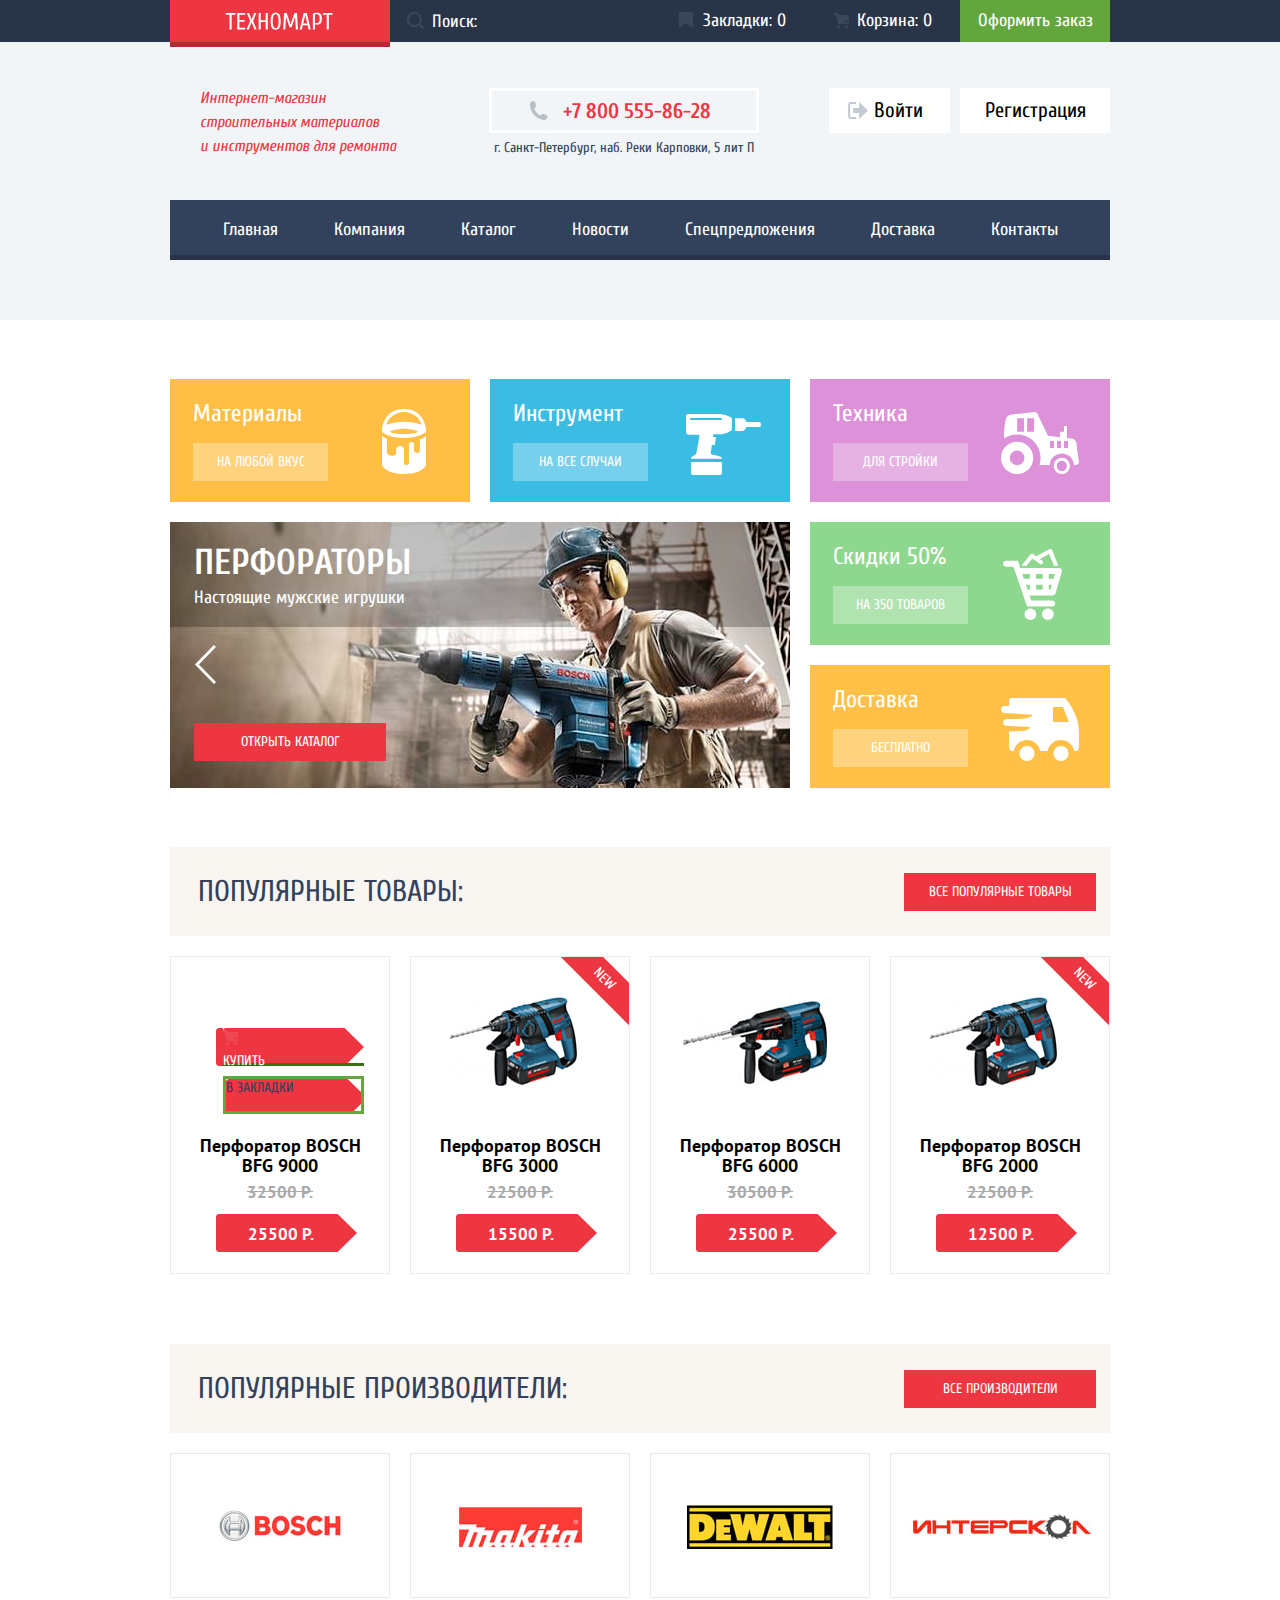
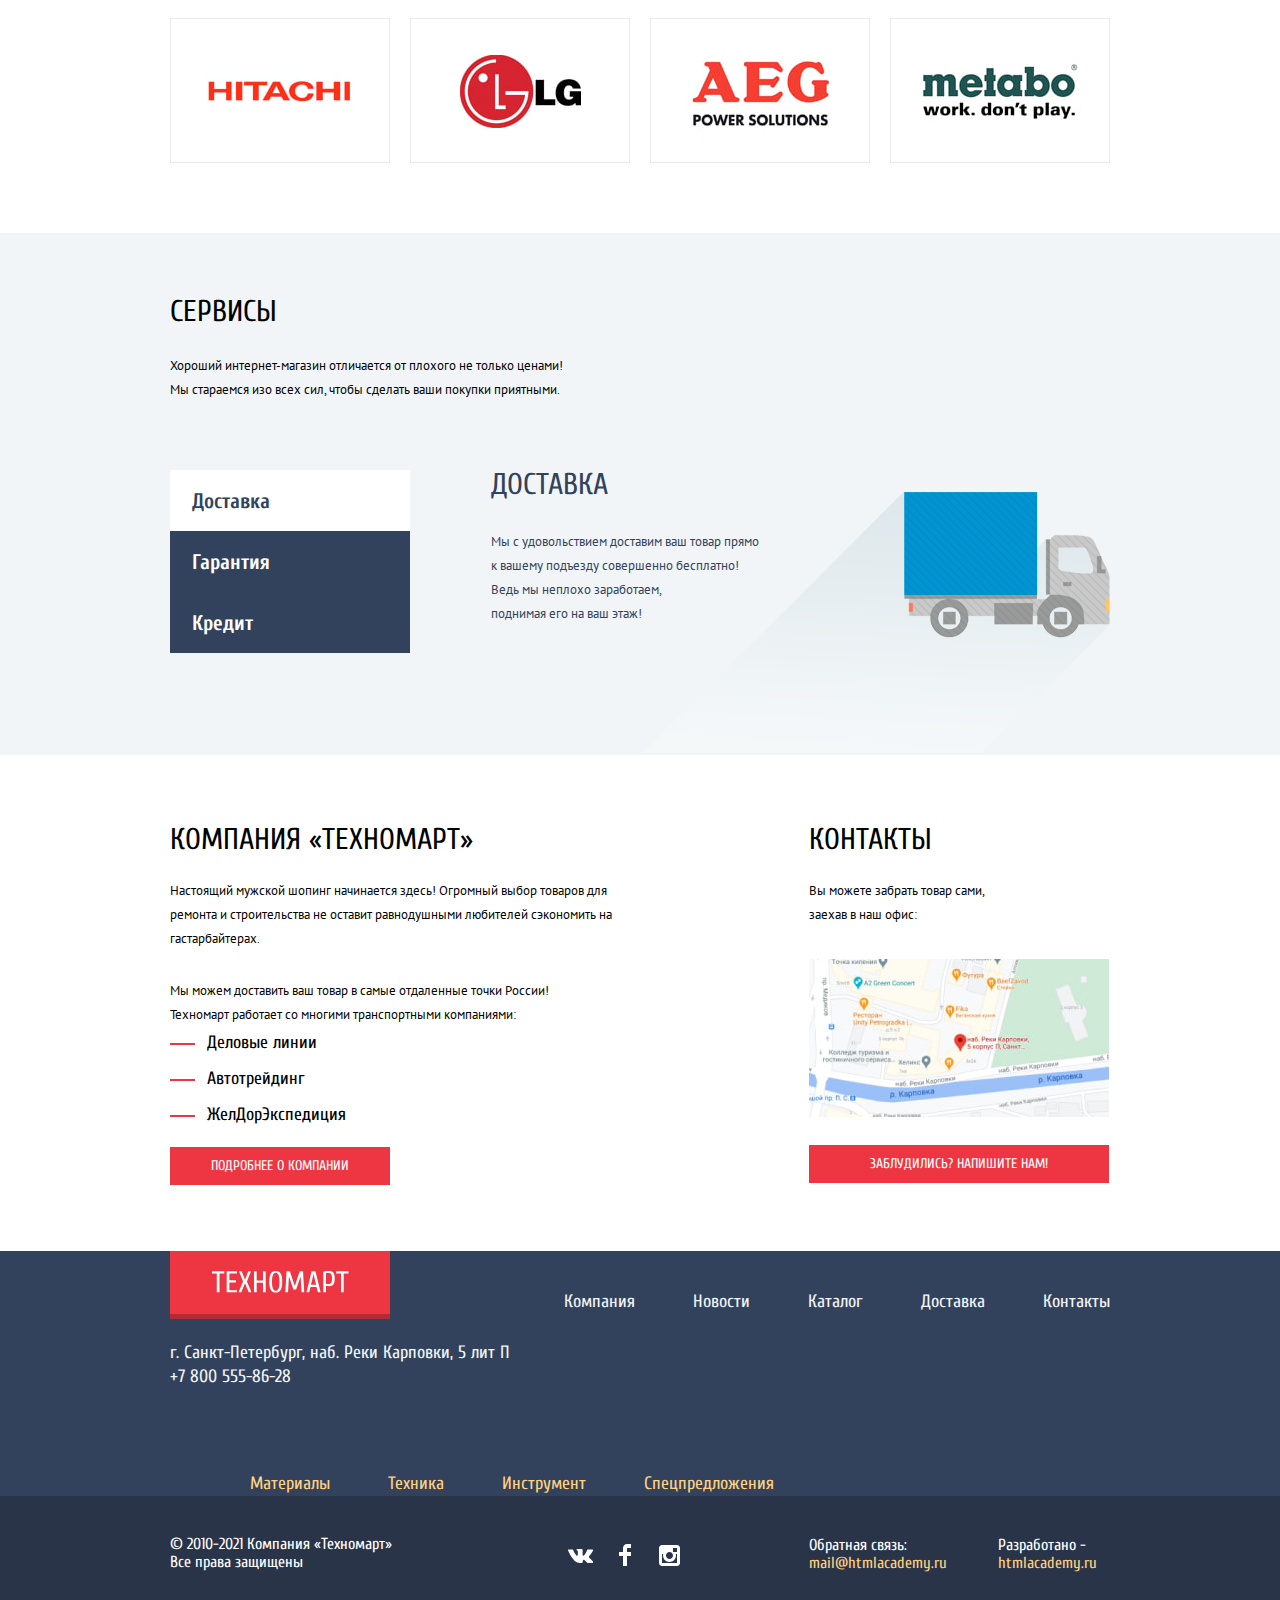
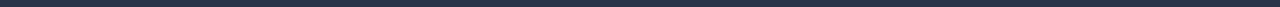
==== commit f50f9f5c: "updated" ====
--- a/index.html
+++ b/index.html
@@ -48,7 +48,7 @@
     </div>
     <section class="contacts">
 
-      <h1>Интернет-магазин<br> строительных материалов <br>и инструментов для ремонта</h1>
+      <h1>Интернет-магазин<br>строительных материалов<br>и инструментов для ремонта</h1>
 
       <div class="contacts-phone">
         <a href="tel:+78005558628">+7 800 555-86-28</a>
@@ -138,9 +138,17 @@
       <ul class="catalog-list">
 
         <li class="catalog-item">
-          <a href="#">
-            <img src="img/catalog/bfg9000.jpg" width="184" height="164" alt="Перфоратор BOSCH BFG 9000">
-          </a>
+          <div class="over-catalog-variant">
+            <div class="catalog-item-buy">
+              <a class="" href="#">Купить</a>
+            </div>
+            <div class="catalog-item-favorites">
+              <a href="#">В закладки</a>
+            </div>
+          </div>
+          <!-- <a href="#">
+            <img class="img-9000" src="img/catalog/bfg9000.jpg" width="184" height="164" alt="Перфоратор BOSCH BFG 9000">
+          </a> -->
           <p>Перфоратор BOSCH<br>BFG 9000</p>
           <s>32500 P.</s>
           <div>
@@ -150,7 +158,7 @@
 
         <li class="catalog-item">
           <a href="#">
-            <img src="img/catalog/bfg3000.jpg" width="127" height="112" alt="Перфоратор BOSCH BFG 3000">
+            <img class="img-3000" src="img/catalog/bfg3000.jpg" width="127" height="112" alt="Перфоратор BOSCH BFG 3000">
           </a>
           <p>Перфоратор BOSCH<br>BFG 3000</p>
 
@@ -161,7 +169,7 @@
         </li>
         <li class="catalog-item">
           <a href="#">
-            <img src="img/catalog/bfg6000.jpg" width="144" height="128" alt="Перфоратор BOSCH BFG 6000">
+            <img class="img-6000" src="img/catalog/bfg6000.jpg" width="144" height="128" alt="Перфоратор BOSCH BFG 6000">
           </a>
           <p>Перфоратор BOSCH<br>BFG 6000</p>
           <s>30500 P.</s>
@@ -171,7 +179,7 @@
         </li>
         <li class="catalog-item">
           <a href="#">
-            <img src="img/catalog/bfg2000.jpg" width="127" height="112" alt="Перфоратор BOSCH BFG 2000">
+            <img class="img-2000" src="img/catalog/bfg2000.jpg" width="127" height="112" alt="Перфоратор BOSCH BFG 2000">
           </a>
           <p>Перфоратор BOSCH<br>BFG 2000</p>
           <s>22500 P.</s>
@@ -234,6 +242,7 @@
     </section>
 
     <section class="services">
+
       <div class="services-background">
         <h2>Сервисы</h2>
         <p>Хороший интернет-магазин отличается от плохого не только ценами! <br>Мы стараемся изо всех сил, чтобы сделать
@@ -261,7 +270,7 @@
                 заработаем,<br>поднимая его на ваш этаж!</p>
             </div>
 
-            <div class="services-guarantee  visually-hidden">
+            <div class="services-guarantee visually-hidden">
               <h2>Гарантия</h2>
               <p>Если купленный у нас товар поломается или заискрит,<br>а также в случае пожара, спровоцированного
                 его<br>возгоранием,
@@ -273,29 +282,29 @@
             <div class="services-credit visually-hidden">
               <h2>Кредит</h2>
               <p>Залезть в долговую яму стало проще!<br>Кредитные консультанты придут вам на помощь.</p>
-              <div class="services-credit-button visually-hidden">
+              <div class="services-credit-button">
                 <a class="button" href="#">Отправить заявку</a>
               </div>
             </div>
           </div>
         </div>
       </div>
+
+
     </section>
 
     <section class="promo">
       <div class="company-description">
-        <h2>Компания «ТЕХНОМАРТ»</h2>
-        <p>Настоящий мужской шопинг начинается здесь! Огромный выбор товаров для<br>ремонта и строительства не оставит
-          равнодушными любителей сэкономить на<br>гастарбайтерах.<br><br>
-          Мы можем доставить ваш товар в самые отдаленные точки России! <br>Техномарт работает со многими транспортными
-          компаниями:</p>
+        <h2>Компания «Техномарт»</h2>
+        <p class="promo-first">Настоящий мужской шопинг начинается здесь! Огромный выбор товаров для ремонта и строительства не оставит равнодушными любителей сэкономить на гастарбайтерах.</p>
+        <p class="promo-second">Мы можем доставить ваш товар в самые отдаленные точки России!<br>Техномарт работает со многими транспортными компаниями:</p>
         <ul>
           <li>Деловые линии</li>
           <li>Автотрейдинг</li>
           <li>ЖелДорЭкспедиция</li>
         </ul>
         <div class="company-button">
-          <a class="company-description-button" href="#">Подрбнее о компании</a>
+          <a class="company-description-button" href="#">Подробнее о компании</a>
         </div>
       </div>
 
@@ -309,37 +318,34 @@
           <a class="contacts-map-button" href="#">Заблудились? Напишите нам!</a>
         </div>
       </div>
-    </section>
-
-    <section class="modal">
-
-
-      <form class="modal-form" action="https://echo.htmlacademy.ru" method="post">
-        <div class="modal-item-name">
-          <label for="modal-name">Ваше имя:</label>
-          <input id="modal-name" type="text" name="name" placeholder="Имя Фамилия">
-        </div>
-        <div class="modal-item-email">
-          <label for="modal-email">Ваш e-mail:</label>
-          <input id="modal-email" type="text" name="email" placeholder="email@example.com">
-        </div>
-        <div class="modal-item-letter">
-          <label for="modal-letter">Текст письма:</label><br>
-          <textarea id="modal-letter" name="letter" placeholder="В свободной форме"></textarea>
-        </div>
-        <div class="modal-button-background">
-          <div class="modal-form-button">
-            <a class="modal-button" href="#">Отправить</a>
-          </div>
-        </div>
-        <button class="modal-button-close" type="button"></button>
-      </form>
-
-    </section>
-
-    <!--     <section class="modal-map-big">
-      <button class="modal-button-close" type="button"></button>
-    </section> -->
+
+      <div class="modal visually-hidden">
+        <form class="modal-form" action="https://echo.htmlacademy.ru" method="post">
+          <div class="modal-item-name">
+            <label for="modal-name">Ваше имя:</label>
+            <input id="modal-name" type="text" name="name" placeholder="Имя Фамилия">
+          </div>
+          <div class="modal-item-email">
+            <label for="modal-email">Ваш e-mail:</label>
+            <input id="modal-email" type="text" name="email" placeholder="email@example.com">
+          </div>
+          <div class="modal-item-letter">
+            <label for="modal-letter">Текст письма:</label><br>
+            <textarea id="modal-letter" name="letter" placeholder="В свободной форме"></textarea>
+          </div>
+          <div class="modal-button-background">
+            <div class="modal-form-button">
+              <a class="modal-button" href="#">Отправить</a>
+            </div>
+          </div>
+          <button class="modal-button-close" type="button"></button>
+        </form>
+      </div>
+      <div class="modal-map-big visually-hidden">
+        <button class="modal-button-close-map" type="button"></button>
+      </div>
+
+    </section>
 
   </main>
 
--- a/css/style.css
+++ b/css/style.css
@@ -93,7 +93,7 @@
   font-size: 18px;
   line-height: 24px;
   display: flex;
-  justify-content: flex-start;
+  justify-content: stretch;
   align-items: center;
   position: relative;
 
@@ -102,7 +102,7 @@
 .upper-line img {
   width: 108px;
   height: 18px;
-  padding: 12px 57px 17px 55px;
+  padding: 17px 56px 17px 55px;
 
 }
 
@@ -113,7 +113,7 @@
 
 .logo-image {
   width: 220px;
-  height: 47px;
+  height: 52px;
   text-align: center;
   background-color: var(--basic-red);
   box-shadow: inset 0px -5px 0px rgba(0, 0, 0, 0.24);
@@ -126,7 +126,8 @@
 
 .search-form {
   color: var(--basic-white);
-  width: 290px;
+  /* width: 290px; */
+  width: 271px;
   height: 42px;
   position: relative;
   display: flex;
@@ -147,70 +148,89 @@
   opacity: 1;
 }
 
-.search-form:active::before {
-  position: absolute;
-  content: url("../img/icon-search.svg");
+
+.search-form-input {
+  background-color: rgba(0, 0, 0, 0);
+  color: var(--basic-white);
+  border: 0;
+  padding: 0;
+  padding-left: 42px;
+  color: var(--basic-white);
+  width: 290px;
+  height: 42px;
+}
+
+.search-form:active {
+  border: none;
+}
+
+.search-form-input:focus {
+  border: none;
+  background-color: var(--basic-white);
+  color: var(--basic-black);
+}
+
+.search-form-input:focus::before {
+  position: absolute;
+  content: url("../img/icon-search-red.svg");
   width: 17px;
   height: 17px;
   top: 12px;
   left: 17px;
   opacity: 1;
-  fill: rgba(255, 0, 0, 1);
-}
-
-.search-form-input {
-  background-color: rgba(0, 0, 0, 0);
-  color: var(--basic-white);
-  border: 0;
-  padding: 0;
-  padding-left: 42px;
-  color: var(--basic-white);
-  width: 290px;
-  height: 42px;
-}
-
-.search-form:active {
-  border: none;
-}
-
-.search-form-input:focus {
-  border: none;
-  background-color: var(--basic-white);
-  color: var(--basic-black);
-}
+}
+
+
 
 .search-form-input::placeholder {
   color: var(--basic-white);
-}
-
-/* .search-form-input:hover::placeholder {
-
-} */
+  position: relative;
+}
+
+.search-form-input:focus::placeholder,
+.search-form-input:active::placeholder {
+  position: absolute;
+  content: url("../img/icon-search-red.svg");
+  width: 17px;
+  height: 17px;
+  top: 12px;
+  left: 17px;
+  opacity: 1;
+}
+
+
 
 .upper-line-bookmark {
-  width: 106px;
+  width: 150px;
   height: 24px;
-  padding-right: 50px;
-
-}
-
-.upper-line-bookmark::before {
+  display: flex;
+  justify-content: flex-end;
+
+
+}
+
+.upper-line-bookmark a {
+  padding-right: 24px;
+  position: relative;
+}
+
+.upper-line-bookmark a::before {
   position: absolute;
   content: url("../img/icon-bookmark.svg");
   width: 14px;
   height: 16px;
-  top: 13px;
+  left: -24px;
+  top: 2px;
   opacity: 0.3;
 }
 
-.upper-line-bookmark:hover::before {
+.upper-line-bookmark a:hover::before {
   opacity: 1;
 }
 
 .upper-line-cart {
-  width: 98px;
+  width: 150px;
   height: 42px;
-  padding-right: 26px;
   position: relative;
   display: grid;
 }
@@ -220,12 +240,17 @@
   content: url("../img/icon-cart.svg");
   width: 15px;
   height: 15px;
-  top: 13px;
+  top: 11px;
+  left: 24px;
   opacity: 0.3;
 }
 
 .upper-line-cart:hover::before {
   opacity: 1;
+}
+
+.upper-line-cart-red {
+  background-color: var(--basic-red);
 }
 
 .upper-line-search:active,
@@ -235,17 +260,11 @@
   opacity: 0.5;
 }
 
-.upper-line-bookmark a,
 .upper-line-cart a {
-  margin-left: 23px;
+  padding-right: 23px;
+  padding-left: 47px;
   padding-top: 9px;
 }
-
-
-
-
-
-
 
 .upper-line-offer {
   text-align: center;
@@ -258,7 +277,7 @@
 
 .contacts {
   display: grid;
-  grid-template-columns: 1fr auto min-content min-content;
+  grid-template-columns: max-content 1fr min-content min-content;
   grid-template-rows: auto 1fr;
   width: 940px;
   justify-self: center;
@@ -269,9 +288,10 @@
   font-style: italic;
   font-weight: 400;
   color:var(--basic-red);
-  margin: 37px 0px 44px 30px;
+  margin: 44px 93px 0 30px;
   display: grid;
   grid-row: 1/3;
+
 }
 
 
@@ -281,7 +301,7 @@
   border: 3px solid var(--basic-white);
   box-sizing: border-box;
   text-align: center;
-  margin: 46px 69px 0 69px;
+  margin: 46px 0px 0 0px;
   position: relative;
   display: grid;
   align-content: center;
@@ -294,8 +314,8 @@
   content: url("../img/icon-phone.svg");
   width: 15px;
   height: 15px;
-  top: 13px;
-  left: 39px;
+  top: 10px;
+  left: 37px;
 }
 
 .contacts-phone a {
@@ -310,6 +330,7 @@
 
 .contacts p {
   color: var(--basic-dark-teal);
+  width: 270px;
   font-size: 14px;
   line-height: 24px;
   order: 1;
@@ -327,6 +348,7 @@
   font-size: 21px;
   line-height: 21px;
   color: var(--basic-black);
+  padding: 10px 25px;
 }
 
 .contacts-login a {
@@ -409,7 +431,7 @@
 
 .contacts-login-user::after {
   position: absolute;
-  content: url("../img/icon-login.svg");
+  content: url("../img/icon-logout.svg");
   width: 20px;
   height: 17px;
   top: 14px;
@@ -433,9 +455,12 @@
   line-height: 18px;
   order: 3;
   grid-column: -1/-3;
-  display: inline-block;
+  display: flex;
+  justify-self: center;
   text-align: center;
+  justify-content: space-between;
   margin-top: 7px;
+  width: 210px;
 }
 
 .my-cabinet a{
@@ -457,14 +482,15 @@
   list-style: none;
   width: 940px;
   justify-self: center ;
+  box-shadow: inset 0px -5px 0px #293449;
 }
 
 .main-navigation a {
 color: var(--basic-white);
 }
 
-.site-navigation li:hover,
-.site-navigation li:focus {
+.site-navigation li a:hover,
+.site-navigation li a:focus {
   background-color: var(--basic-dark-blue);
 }
 
@@ -477,26 +503,33 @@
 margin: 0;
 padding: 0;
 display: flex;
-}
-
-.site-navigation li {
-  padding: 16px 28px 20px;
+justify-content: center;
+}
+
+.site-navigation li a{
+  line-height: 60px;
+  padding: 16px 28px 20px 28px;
 }
 
 .site-navigation li:nth-child(1) {
-  padding-left: 53px;
+  padding-left: 25px;
 }
 
 .site-navigation li:last-child {
-  padding-right: 53px;
+  padding-right: 25px;
 }
 
 .container {
   color: var(--basic-white);
   background-color: var(--basic-white);
-  display: grid;
+  display: flex;
+  flex-wrap: wrap;
+  flex-direction: column;
+  align-items: center;
+
   justify-self: center;
   justify-content: center;
+
   width: 100%;
 
 }
@@ -519,6 +552,7 @@
   padding: 0;
   margin:0;
   display:contents;
+
 }
 
 
@@ -529,7 +563,8 @@
   font-size: 24px;
   line-height: 30px;
   background-repeat: no-repeat;
-  background-position: 85% 50%;
+
+
  }
 
  .offers-list li p {
@@ -547,17 +582,20 @@
 .offers-list li:nth-child(1) {
   background-color: var(--basic-special-yellow);
   background-image:url("../img/materials.svg");
+  background-position: 83% 52%;
+
  }
 
 .offers-list li:nth-child(2) {
   background-color: var(--basic-teal);
   background-image:url("../img/instruments.svg");
+  background-position: 87% 56%;
  }
 
  .offers-list li:nth-child(3) {
   background-color: var(--basic-pink);
   background-image:url("../img/technics.svg");
-
+  background-position: 86% 54%;
  }
 
  .offers-list li:nth-child(4) {
@@ -565,6 +603,7 @@
   background-image:url("../img/basket.svg");
   grid-column: 3/4;
   grid-row: 2/3;
+  background-position: 80% 50%;
  }
 
 .offers-list li:nth-child(5) {
@@ -572,6 +611,7 @@
   background-image:url("../img/delivery.svg");
   grid-column: 3/4;
   grid-row: 3/4;
+  background-position: 86% 55%;
  }
 
 .offers-button {
@@ -640,6 +680,7 @@
   height: 40px;
   background-color: rgba(255, 255, 255, 0);
   background-repeat: no-repeat;
+  cursor: pointer;
 }
 
 .slider-button-left {
@@ -703,8 +744,10 @@
 }
 
 .catalog {
+  width: 940px;
   background-color: var(--basic-white);
-  margin-bottom: 70px;
+  margin-bottom: 70 px;
+
 
 }
 
@@ -715,11 +758,13 @@
 .catalog-line {
   display: grid;
   grid-template-columns: 1fr auto;
+  height: 89px;
+  align-content: center;
 }
 
 .catalog h2 {
   font-size: 30px;
-  font-weight: 400;;
+  font-weight: 400;
   line-height: 30px;
   text-transform: uppercase;
   color: var(--basic-dark-teal);
@@ -752,24 +797,34 @@
   margin: 0;
   display: grid;
   grid-template-columns: auto auto auto auto;
-  gap: 20px;
+  column-gap: 20px;
   margin-top: 20px;
 }
 
 
 
 .catalog-item {
-  width: 218px;
+  width: 220px;
   height: 318px;
   border: 1px solid var(--basic-border-color);
   box-sizing: border-box;
   background-color: var(--basic-white);
-  display: flex;
-  flex-direction: column;
-  align-items: center;
-  justify-content: flex-end;
   padding-bottom: 21px;
-}
+  display: grid;
+  grid-template-columns: 220px;
+  grid-template-rows: auto min-content min-content min-content;
+  justify-content: center;
+}
+
+.catalog-item:hover {
+  box-shadow: 0px 4px 20px rgba(0, 0, 0, 0.15);
+}
+
+
+/* .catalog-item a {
+  display: grid;
+  align-content: center ;
+  justify-content: center;} */
 
 
 
@@ -779,7 +834,7 @@
   padding-bottom: 13px;
 }
 
-.catalog-item div {
+.catalog-item div{
   width: 141px;
   height: 38px;
   background-image: url("../img/redprice.svg");
@@ -787,10 +842,13 @@
   background-color: var(--basic-white);
   display: grid;
   justify-self: center;
+  margin-left: 13px;
 }
 
 .catalog-button-price {
   color: var(--basic-white);
+  padding-top: 2px;
+  padding-right: 12px;
 }
 
 .catalog-item s,
@@ -820,9 +878,7 @@
   margin: 0;
 }
 
-.green-buttons {
-  text-align: center;
-}
+
 
 .catalog-item-buy a,
 .catalog-item-favorites a {
@@ -833,13 +889,44 @@
   font-family: "Cuprum";
 }
 
+.img-9000 {
+  margin-top: 6px;
+  margin-left: 18px;
+}
+
+.img-6000 {
+  margin-top: 22px;
+  margin-left: 33px;
+}
+
+.img-3000,
+.img-2000 {
+  margin-top: 29px;
+  margin-left: 40px;
+}
+
+
+.over-catalog-variant {
+  display: grid;
+  gap: 10px;
+  display: none;
+  align-items: center;
+  justify-content: center;
+  align-self: center;
+}
+
 .catalog-item-buy {
   width: 135px;
   height: 38px;
-  background-image: url("../img/icon-cart.svg");
-  background-repeat: no-repeat;
   background-color: var(--basic-green);
   box-shadow: inset 0px -3px 0px #367315;
+  background-image: none;
+
+}
+
+.catalog-item-buy::before {
+  content: url("../img/icon-cart.svg");
+  opacity: 0.3;
 }
 
 .catalog-item-buy a {
@@ -859,6 +946,7 @@
   height: 38px;
   background-color: var(--basic-white);
   border: 3px solid var(--basic-green);
+  box-sizing: border-box;
 }
 
 .catalog-item-favorites a {
@@ -876,13 +964,18 @@
 
 
 .manufacturers {
+  width: 940px;
+
   background: var(--basic-white);
+  margin-top: 70px;
   margin-bottom: 70px;
 }
 
 .line-manufacturers {
   display: grid;
   grid-template-columns: 1fr auto;
+  height: 89px;
+  align-items: center;
 
 }
 
@@ -932,42 +1025,67 @@
 
 .manufacturers-item {
   border: 1px solid var(--basic-border-color);
-  width: 218px;
+  width: 220px;
   height: 145px;
+  box-sizing: border-box;
   background: var(--basic-white);
   display: grid;
   justify-content: center;
   align-items: center;
 }
 
+.manufacturers-item:hover {
+  box-shadow: 0px 4px 20px rgba(0, 0, 0, 0.15);
+  opacity: 0.5;
+}
+
+
+
+.manufacturers-item a{
+  display: grid;
+  align-items: center;
+  justify-content: center;
+  width: 220px;
+  height: 145px;
+}
+
 .services {
   background-color: var(--basic-light-gray);
-  padding-top: 64px;
   width: 100%;
+  height: 522px;
+  display: grid;
+  justify-self: center;
 }
 
 .services-background {
   background-color: var(--basic-light-gray);
   width: 940px;
+  display: grid;
+  justify-self: center;
+
 
 }
 
 .services h2 {
   font-size: 30px;
   line-height: 30px;
+  font-family: "Cuprum";
+  font-weight: normal;
   color: var(--basic-black);
   text-transform: uppercase;
-  margin-top: 0;;
-
-
-
-}
-
-.services p {
+  margin-top: 64px;
+
+
+
+}
+
+.services-background p {
   font-size: 13px;
   line-height: 24px;
+  font-family: "PT Sans";
   color: var(--basic-black);
   padding-bottom: 67px;
+  margin: 0;
 }
 
 .services-grid {
@@ -979,8 +1097,17 @@
   list-style: none;
   margin: 0;
   padding: 0;
-
-}
+  position: relative;
+}
+
+.services-list::after {
+  position: absolute;
+  content: url("../img/vertical-line-services.svg");
+  top: -40px;
+  right: 0px;
+}
+
+
 
 .services-item {
   width: 240px;
@@ -1042,8 +1169,22 @@
   background-position: 100% 100%;
 }
 
-.services-delivery h2 {
+.services-delivery h2,
+.services-guarantee h2,
+.services-credit h2 {
   color: var(--basic-dark-teal);
+  margin: 0;
+  font-family:"Cuprum";
+}
+
+.services-delivery p,
+.services-guarantee p,
+.services-credit p {
+  color: var(--basic-dark-teal);
+  margin-top: 30px;
+  font-family:"PT Sans";
+  font-size: 13px;
+  line-height: 24px;
 }
 
 .services-guarantee {
@@ -1052,11 +1193,6 @@
   background-image: url("../img/guarantee.png");
   background-repeat: no-repeat;
   background-position: 100% 100%;
-
-}
-
-.services-guarantee h2 {
-  color: var(--basic-dark-teal);
 }
 
 .services-credit {
@@ -1065,18 +1201,19 @@
   background-image: url("../img/credit.png");
   background-repeat: no-repeat;
   background-position: 100% 100%;
-
-}
-
-.services-credit h2 {
-  color: var(--basic-dark-teal);
+}
+
+.services-credit p {
+  padding-bottom: 26px;
 }
 
 .services-credit-button {
   width: 195px;
   height: 38px;
   background-color: var(--basic-red-credit);
-  text-align: center;
+  display: grid;
+  align-content: center;
+  justify-content: center;
 }
 
 .services-credit-button a {
@@ -1088,6 +1225,152 @@
 
 
 
+
+
+
+
+
+.promo {
+  width: 940px;
+  display: grid;
+  grid-template-columns: 1fr auto;
+  margin: 0;
+  padding: 0;
+}
+
+.company-description {
+  background: var(--basic-white);
+  color: var(--basic-black);
+  width: 460px;
+  height: 356px;
+  margin: 70px 0;
+  grid-column: 1/2;
+
+}
+
+.company-description h2 {
+  text-transform: uppercase;
+  font-family: "Cuprum";
+  font-size: 30px;
+  line-height: 30px;
+  font-weight: normal;
+  margin: 0;
+  padding: 0;
+}
+
+.promo-first {
+  font-family: "PT Sans";
+  font-size: 13px;
+  line-height: 24px;
+  margin: 0;
+  padding: 0;
+  margin-top: 24px;
+}
+
+.promo-second {
+  font-family: "PT Sans";
+  font-size: 13px;
+  line-height: 24px;
+  margin: 0;
+  padding: 0;
+  margin-top: 28px;
+}
+
+.company-description p:last-child {
+  padding-bottom: 18px;
+}
+
+
+.company-description ul {
+  list-style-type: none;
+  font-size: 18px;
+  line-height: 24px;
+  margin: 4px 0px 20px 37px;
+  padding: 0;
+}
+
+.company-description ul li{
+  margin-bottom: 12px;
+  position: relative;
+
+}
+
+.company-description ul li::before{
+  display: block;
+  position: absolute;
+  content: "";
+  width: 25px;
+  height: 2px;
+  background-color: var(--basic-red);
+  left: -37px;
+  top: 12px;
+
+}
+
+.company-button {
+  width: 220px;
+  height: 38px;
+  background-color: var(--basic-red);
+  display: grid;
+  align-content: center;
+  justify-content: center;
+}
+
+.company-description-button {
+  font-size: 14px;
+  line-height: 18px;
+  color: var(--basic-white);
+  text-transform: uppercase;
+}
+
+.contacts-map {
+  background: var(--basic-white);
+  color: var(--basic-black);
+  width: 301px;
+  height: 356px;
+  margin: 70px 0;
+  grid-column: 2/3;
+}
+
+.contacts-map h2 {
+  text-transform: uppercase;
+  margin: 0;
+  font-family: "Cuprum";
+  font-size: 30px;
+  line-height: 30px;
+  font-weight: normal;
+}
+
+.contacts-map p {
+  font-family: "PT Sans";
+  font-size: 13px;
+  line-height: 24px;
+  margin-top: 24px;
+  margin-bottom: 32px;;
+}
+
+.map-button {
+  width: 300px;
+  height: 38px;
+  background-color: var(--basic-red);
+  margin-top: 21px;
+  display: grid;
+  align-content: center;
+  justify-content: center;
+
+}
+
+.contacts-map-button {
+  font-size: 14px;
+  line-height: 18px;
+  color: var(--basic-white);
+  text-transform: uppercase;
+
+}
+
+.promo {
+  position: relative;
+}
 
 .modal {
   color: var(--basic-black);
@@ -1096,9 +1379,12 @@
   font-family: "Cuprum";
   position: relative;
   width: 620px;
+  grid-column: 1/-1;
   justify-self: center;
-
-
+  box-shadow: 0px 4px 20px rgba(0, 0, 0, 0.15);
+  position: absolute;
+  bottom: 52px;
+  left: 149px;
 }
 
 .modal-form {
@@ -1111,8 +1397,7 @@
   grid-template-rows: auto auto auto;
   justify-items: center;
   column-gap: 20px;
-
-
+  background-color: var(--basic-white);
 }
 
 .modal-item-name {
@@ -1147,6 +1432,7 @@
 .modal-item-name input,
 .modal-item-email input {
   border: 2px solid var(--basic-greylight);
+  font-family: "PT Sans";
   font-size: 13px;
   line-height: 24px;
   width: 220px;
@@ -1161,12 +1447,15 @@
   height: 114px;
   border: 2px solid var(--basic-greylight);
   box-sizing: border-box;
-  margin-bottom: 37px;
+  margin-bottom: 30px;
   margin-top: 11px;
 }
 
-.modal-item-letter textarea::placeholder {
-
+.modal-item-letter textarea {
+  font-family: "PT Sans";
+  font-size: 13px;
+  line-height: 24px;
+  padding: 7px 8px 7px 12px;
 }
 
 .modal-button-close {
@@ -1178,6 +1467,18 @@
   position: absolute;
   top: 21px;
   right: 11px;
+  border: none;
+}
+
+.modal-button-close-map {
+  width: 21px;
+  height: 21px;
+  background-image:url("../img/icon-close.svg");
+  background-color: rgba(255, 255, 255, 0);
+  background-repeat: no-repeat;
+  position: absolute;
+  top: 10px;
+  right: 10px;
   border: none;
 }
 
@@ -1214,115 +1515,24 @@
 
 }
 
-
-
-
-.promo {
-  display: grid;
-  grid-template-columns: 1fr auto;
-  margin: 0;
-  padding: 0;
-}
-
-.company-description {
-  background: var(--basic-white);
-  color: var(--basic-black);
-  width: 460px;
-  height: 356px;
-  margin: 70px 0;
-  grid-column: 1/2;
-
-}
-
-.company-description h2 {
-  text-transform: uppercase;
-  margin: 0;
-  padding: 0;
-  padding-bottom: 24px;
-}
-
-.company-description p {
-  font-family: "PT Sans";
-  font-size: 13px;
-  line-height: 24px;
-  margin: 0;
-  padding: 0;
-}
-
-.company-description ul {
-  list-style-image:url("../img/redline.png");
-  font-size: 18px;
-  line-height: 24px;
-  margin: 1px 0 20px;
-  padding: 0px 40px;
-}
-
-.company-description ul li{
-  margin-bottom: 12px;
-}
-
-.company-button {
-  width: 220px;
-  height: 38px;
-  background-color: var(--basic-red);
-  display: grid;
-  align-content: center;
-  justify-content: center;
-}
-
-.company-description-button {
-  font-size: 14px;
-  line-height: 18px;
-  color: var(--basic-white);
-  text-transform: uppercase;
-}
-
-.contacts-map {
-  background: var(--basic-white);
-  color: var(--basic-black);
-  width: 301px;
-  height: 356px;
-  margin: 70px 0;
-
-  grid-column: 2/3;
-}
-
-.contacts-map h2 {
-  text-transform: uppercase;
-  margin: 0;
-}
-
-.contacts-map p {
-  font-family: "PT Sans";
-  font-size: 13px;
-  line-height: 24px;
-  margin-bottom: 32px;;
-}
-
-.map-button {
-  width: 300px;
-  height: 38px;
-  background-color: var(--basic-red);
-  margin-top: 25px;
-  display: grid;
-  align-content: center;
-  justify-content: center;
-
-}
-
-.contacts-map-button {
-  font-size: 14px;
-  line-height: 18px;
-  color: var(--basic-white);
-  text-transform: uppercase;
-
-}
-
 .map-map-button {
   width: 460px;
   height: 38px;
   background-color: var(--basic-red);
   text-align: center;
+}
+
+
+.modal-map-big {
+  width: 943px;
+  height: 449px;
+  background-image: url("../img/map-big.jpg");
+  border-top: 7px solid var(--basic-red);
+  box-sizing: border-box;
+  position: relative;
+  justify-self: center;
+  position: absolute;
+  box-shadow: 0px 4px 20px rgba(0, 0, 0, 0.15);
 }
 
 
@@ -1379,7 +1589,7 @@
   margin: 0;
   padding: 0;
   display: flex;
-  margin-top: 36px;
+  margin-top: 39px;
 }
 
 .footer-navigation-1 ul li {
@@ -1407,7 +1617,7 @@
   padding: 0;
   display: flex;
   justify-content: flex-end;
-  margin-top: 34px;
+  margin-top: 29px;
 }
 
 .footer-navigation-2 ul li {
@@ -1472,11 +1682,13 @@
   font-size: 16px;
   line-height: 18px;
   font-weight: 400;
+  padding-top: 3px;
 }
 
 .footer-social-list {
   list-style: none;
   margin: 0;
+  margin-top: 7px;
   padding: 0;
   display: grid;
   grid-template-columns: auto auto auto;
@@ -1488,24 +1700,37 @@
   text-align: center;
   display: grid;
   align-items: center;
+  background-image: url("../img/social-round-blue.svg");
+  background-repeat: no-repeat;
+  background-position: 50% 50%;
 }
 
 .social-button {
-  text-align: center;
+  display: grid;
+  align-self: center;
+  justify-self: center;
+  width: 44px;
+  height: 44px;
+}
+
+.social-button img {
+  display: grid;
+  align-self: center;
+  justify-self: center;
 }
 
 
 .footer-social-list li:hover,
 .footer-social-list li:active {
-  background-color: var(--basic-red);
+  background-image: url("../img/social-round-red.svg")
 }
 
 .footer-copyright {
-  margin: 35px 13px 35px 51px;
+  margin: 37px 13px 35px 51px;
 }
 
 .footer-mail {
-  margin: 35px 0 35px 118px;
+  margin: 37px 0 35px 118px;
 }
 
 .footer-mail a,
@@ -1526,22 +1751,40 @@
 
 
 
-.main-catalog {
+.main-catalog-container {
   background-color: var(--basic-white);
-  width: 940px;
-  display: grid;
+  width: 100%;
+  display: flex;
+  flex-wrap: wrap;
+  flex-direction: column;
   justify-content: center;
   justify-self: center;
-  margin: 0;
-  padding: 0;
+  align-content: center;
+  margin: 0;
+  padding: 0;
+}
+
+
+.main-catalog-container a {
+  text-decoration: none;
+}
+
+.breadcrumbs {
+
+  font-family: "PT Sans";
+  font-size: 13px;
+  line-height: 18px;
+  padding-top: 21px;
+  align-self: center;
 }
 
 .breadcrumbs-list {
   list-style: none;
   margin: 0;
   padding: 0;
-  display: grid;
-  grid-template-columns: auto auto auto auto;
+  display: flex;
+  width: 940px;
+
 }
 
 .breadcrumbs-list li a{
@@ -1553,31 +1796,94 @@
   line-height: 18px;
 }
 
-
-
+.breadcrumbs-list li:nth-child(1) {
+  position: relative;
+  margin-right: 41px;
+}
+
+
+.breadcrumbs-list li:nth-child(2) {
+  position: relative;
+  margin-right: 40px;
+}
+
+
+.breadcrumbs-list li:nth-child(2)::before {
+  position: absolute;
+  content: url("../img/icon-next.svg");
+  width: 8px;
+  height: 12px;
+  top: 2px;
+  left: -27px;
+}
+
+.breadcrumbs-list li:nth-child(3) {
+  position: relative;
+  margin-right: 42px;
+}
+
+
+.breadcrumbs-list li:nth-child(3)::before {
+  position: absolute;
+  content: url("../img/icon-next.svg");
+  width: 8px;
+  height: 12px;
+  top: 2px;
+  left: -23px;
+}
+
+.breadcrumbs-list li:nth-child(4) {
+  position: relative;
+  margin-right: 43px;
+}
+
+
+.breadcrumbs-list li:nth-child(4)::before {
+  position: absolute;
+  content: url("../img/icon-next.svg");
+  width: 8px;
+  height: 12px;
+  top: 2px;
+  left: -22px;
+}
+
+
+
+
+.perforators {
+  width: 940px;
+  display: grid;
+  align-self: center;
+}
 
 .perforators h1 {
   font-size: 30px;
   line-height: 30px;
+  font-style: normal;
+  font-weight: normal;
+  padding: 30px 100px 30px 29px;
   color: var(--basic-dark-teal);
   text-transform: uppercase;
   background-color: var(--basic-light-gray );
-  display: grid;
   grid-column: 1/-1;
+  margin-top: 20px;
+  margin-bottom: 20px;
 
 }
 .container-catalog {
   display: grid;
-  grid-template-columns: auto auto auto auto;
-  grid-template-rows: auto auto auto auto;
+  grid-template-columns: auto auto;
+  grid-template-rows: auto auto auto;
+  column-gap: 20px;
   width: 940px;
+  justify-self: center;
+  align-self: center;
 }
 
 
 .catalog-filters {
   background-color: var(--basic-white);
   text-transform: uppercase;
-  /* display: grid; */
   grid-row: 1/-1;
   grid-column: 1/2;
 
@@ -1588,6 +1894,8 @@
   font-size: 13px;
   line-height: 18px;
   background-color: var(--basic-beige);
+  padding: 10px 100px 10px 18px;
+  margin: 0;
 }
 
 .filter-price p,
@@ -1597,7 +1905,126 @@
   font-size: 17px;
   line-height: 30px;
   font-weight: 700;
-}
+  margin: 0;
+}
+
+.filter-price p {
+  margin-top: 14px;
+}
+
+.filter-manufacturers p {
+  margin-top: 16px;
+  margin-bottom: 17px;
+}
+
+.range-filter {
+  border-bottom: 1px solid var(--basic-border-color);
+  padding-bottom: 25px;
+}
+
+.filter-manufacturers {
+  border-bottom: 1px solid var(--basic-border-color);
+}
+
+.filter-manufacturers ul {
+  margin: 0;
+  padding: 0;
+  margin-bottom: 29px;
+}
+
+.filter-option {
+  margin-bottom: 21px;
+  padding-left: 35px;
+  font-size: 15px;
+  line-height: 19px;
+}
+
+.filter-option label{
+  position: relative;
+  display: block;
+  cursor: pointer;
+  user-select: none;
+  width: 50px;
+
+}
+
+.filter-input-checkbox + label::before {
+  content:url("../img/checkbox-on.svg");
+  position: absolute;
+  left: -35px;
+  top: 0;
+  width: 16px;
+  height: 16px;
+}
+
+.filter-input-checkbox + label:hover::before {
+  content:url("../img/checkbox-on-hover.svg");
+}
+
+.filter-input-checkbox:checked + label::before {
+  content:url("../img/checkbox-off.svg");
+  position: absolute;
+  left: -35px;
+  top: 0;
+  width: 16px;
+  height: 16px;
+}
+
+.filter-input-checkbox:checked + label:hover::before {
+  content:url("../img/checkbox-off-hover.svg");
+}
+
+
+.filter-power p {
+  margin-top: 18px;
+  margin-bottom: 23.35px;
+}
+
+.filter-power ul {
+  margin: 0;
+  padding: 0;
+  margin-bottom: 37px;
+}
+
+.filter-option-power {
+  margin-bottom: 22.5px;
+  padding-left: 35px;
+}
+
+.filter-option-power label{
+  position: relative;
+  display: block;
+  cursor: pointer;
+  user-select: none;
+  width: 50px;
+}
+
+.filter-power-input + label::before {
+  content:url("../img/radio-off.svg");
+  position: absolute;
+  left: -35px;
+  top: -3px;
+  width: 16px;
+  height: 16px;
+}
+
+.filter-power-input + label:hover::before {
+  content:url("../img/radio-off-hover.svg");
+}
+
+.filter-power-input:checked + label::before {
+  content:url("../img/radio-on.svg");
+  position: absolute;
+  left: -35px;
+  top: -3px;
+  width: 16px;
+  height: 16px;
+}
+
+.filter-power-input:checked + label:hover::before {
+  content:url("../img/radio-on-hover.svg");
+}
+
 
 .pricearea {
   width: 95px;
@@ -1636,7 +2063,7 @@
 .range-controls {
   position: relative;
   height: 41px;
-  margin-bottom: 15px;
+  margin-bottom: 9px;
   padding-top: 39px;
   padding-right: 20px;
   padding-left: 20px;
@@ -1689,7 +2116,7 @@
 }
 
 .price-controls input {
-  width: 60px;
+  width: 75px;
   padding: 10px;
   text-align: center;
   border: none;
@@ -1699,8 +2126,16 @@
   font-size: inherit;
 }
 
-
-
+.price-controls p {
+  font-family: "PT Sans";
+  font-size: 16px;
+  line-height: 10px;
+}
+
+.min-price input,
+.max-price input {
+  font-family: "PT Sans";
+}
 
 
 
@@ -1724,6 +2159,7 @@
 
 
 .sort-line {
+
   font-family: "PT Sans";
   text-transform: uppercase;
   font-size: 13px;
@@ -1733,14 +2169,73 @@
   grid-column: 2/-1;
   grid-row: 1/2;
   display: grid;
-  grid-template-columns: auto auto auto auto auto auto;
-
-}
-
-.sort-line a {
-  text-decoration: none;
-
-}
+  grid-template-columns: min-content auto auto auto 1fr 1fr;
+}
+
+.sort-line p {
+  margin: 0;
+  padding-top: 10px;
+  padding-bottom: 10px;
+  padding-left: 19px;
+
+}
+
+.sort-line-price {
+  padding-left: 140px;
+}
+
+.sort-line-type {
+  padding-left: 70px;
+}
+
+.sort-line-function {
+  padding-left: 65px;
+}
+
+.grow-up {
+  padding-left: 46px;
+  position: relative;
+}
+
+.grow-up a{
+  content:url("../img/grow-up-rest.svg");
+  position: absolute;
+  width: 11px;
+  height: 10px;
+  top: -3px;
+}
+
+.grow-up a:hover {
+  content:url("../img/grow-up-hover.svg");
+}
+
+.grow-up a:focus {
+  content:url("../img/grow-up-active.svg");
+}
+
+.grow-down {
+  padding-left: 21px;
+  position: relative;
+}
+
+.grow-down a{
+  content:url("../img/grow-down-rest.svg");
+  position: absolute;
+  width: 11px;
+  height: 10px;
+  top: -3px;
+  left: 27px;
+}
+
+.grow-down a:hover {
+  content:url("../img/grow-down-hover.svg");
+}
+
+.grow-down a:focus {
+  content:url("../img/grow-down-active.svg");
+}
+
+
 
 .sort-line-price a,
 .sort-line-type a,
@@ -1756,21 +2251,74 @@
   border-bottom: 1px solid var(--basic-red);
 }
 
-.sort-line-price a:active,
-.sort-line-type a:active,
-.sort-line-function a:active {
+.sort-line-price a:focus,
+.sort-line-type a:focus,
+.sort-line-function a:focus {
   color: var(--basic-red);
   border: none;
 }
 
+.sort-line div {
+  align-self: center;
+
+}
+
+.main-catalog {
+  width: 700px;
+}
+
 .catalog-list-main-catalog {
   list-style: none;
   padding: 0;
   margin: 0;
-  display: grid;
-  grid-template-columns: auto auto auto;
-  gap: 20px;
-  margin-top: 20px;
+  display: flex;
+  flex-wrap: wrap;
+  justify-content: space-between;
+  margin-top: 28px;
+  row-gap: 18px;
+}
+
+.catalog-list li:nth-child(2),
+.catalog-list li:nth-child(4),
+.catalog-list-main-catalog li:nth-child(3),
+.catalog-list-main-catalog li:nth-child(4),
+.catalog-list-main-catalog li:nth-child(6),
+.catalog-list-main-catalog li:nth-child(7),
+.catalog-list-main-catalog li:nth-child(9) {
+  overflow: hidden;
+  position: relative;
+}
+
+.catalog-list li:nth-child(2):after,
+.catalog-list li:nth-child(4):after,
+.catalog-list-main-catalog li:nth-child(3)::after,
+.catalog-list-main-catalog li:nth-child(4)::after,
+.catalog-list-main-catalog li:nth-child(6)::after,
+.catalog-list-main-catalog li:nth-child(7)::after,
+.catalog-list-main-catalog li:nth-child(9)::after {
+  content: "new";
+  text-transform: uppercase;
+  color: var(--basic-white);
+  width: 100px;
+  height: 30px;
+  background-color: var(--basic-red);
+  font-family: "Cuprum";
+  font-size: 14px;
+  line-height: 18px;
+  display: flex;
+  align-items: center;
+  justify-content: center;
+  position: absolute;
+  right: -25px;
+  top: 7px;
+  transform: rotate(45deg);
+}
+
+.pages {
+  grid-column: 2/-1;
+  margin-top: 48px;
+  margin-bottom: 59px;
+
 }
 
 .pages-list {
@@ -1792,7 +2340,10 @@
   height: 38px;
   border: 1px solid var(--basic-border-color-2);
   border-radius: 2px;
+  box-sizing: border-box;
   text-align: center;
+  display: grid;
+  align-content: center;
 }
 
 .page-number-next {
@@ -1801,7 +2352,10 @@
   background-color: var(--basic-white);
   border: 1px solid var(--basic-border-color-2);
   border-radius: 2px;
+  box-sizing: border-box;
   text-align: center;
+  display: grid;
+  align-content: center;
 }
 
 .page-number-selected {
@@ -1829,12 +2383,6 @@
   line-height: 18px;
 }
 
-.page-number:active,
-.page-number-next:active,
-.page-number-selected:active {
-  border: 1px solid var(--basic-red);
-}
-
 .page-number:hover,
 .page-number-next:hover,
 .page-number-selected:hover {
@@ -1842,20 +2390,38 @@
   border-radius: 2px;
 }
 
+.page-number:active,
+.page-number-next:active,
+.page-number-selected:active {
+  border: 1px solid var(--basic-red);
+}
+
 .perforators-description {
+  width: 100%;
   color: var(--basic-black);
   background-color: var(--basic-light-gray);
+  display: grid;
+  justify-content: center;
+  align-self: center;
+  margin: 0;
 }
 
 .perforators-description h1 {
   font-family: "Cuprum";
   font-size: 30px;
   line-height: 30px;
+  font-weight: normal;
   text-transform: uppercase;
+  width: 940px;
+  margin-top: 64px;
+  margin-bottom: 0px;
 }
 
 .perforators-description p {
   font-family: "PT Sans";
   font-size: 13px;
   line-height: 24px;
-}
+  width: 940px;
+  margin-bottom: 71px;
+  margin-top: 25px;
+}
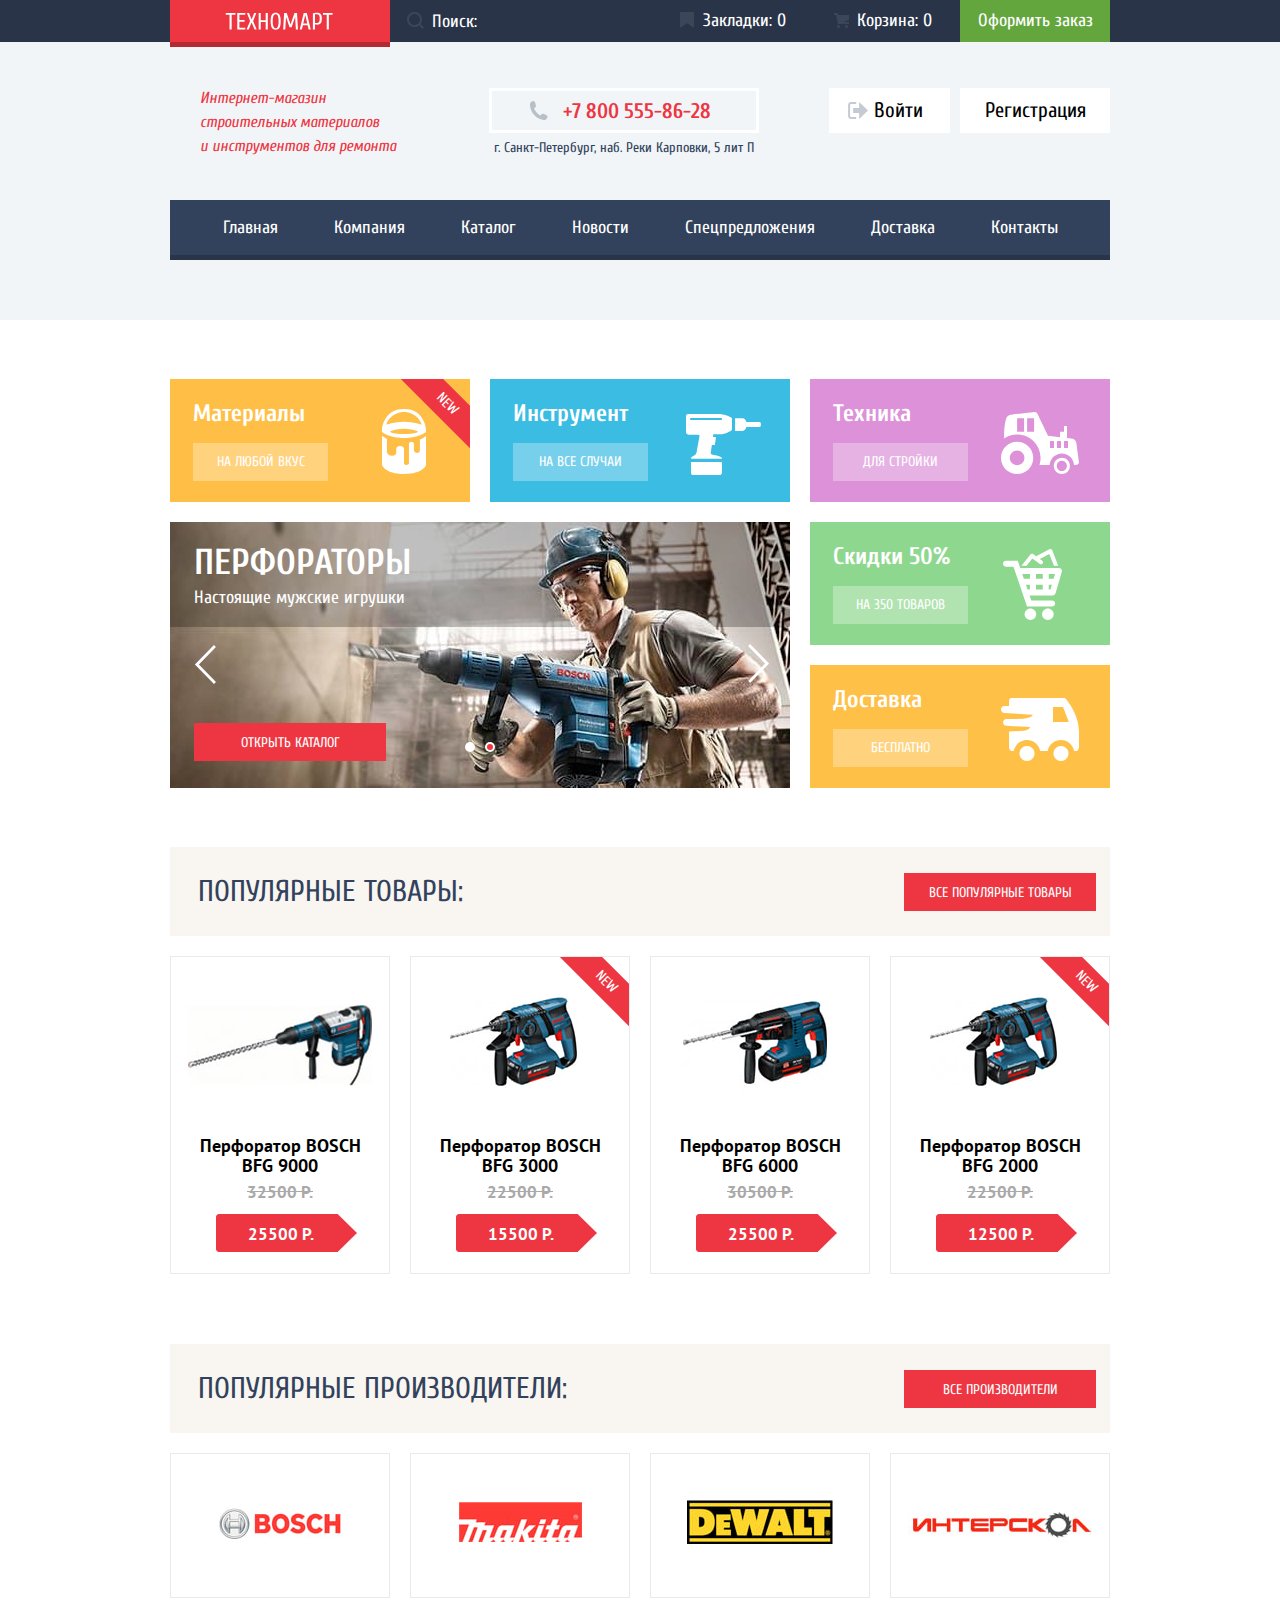
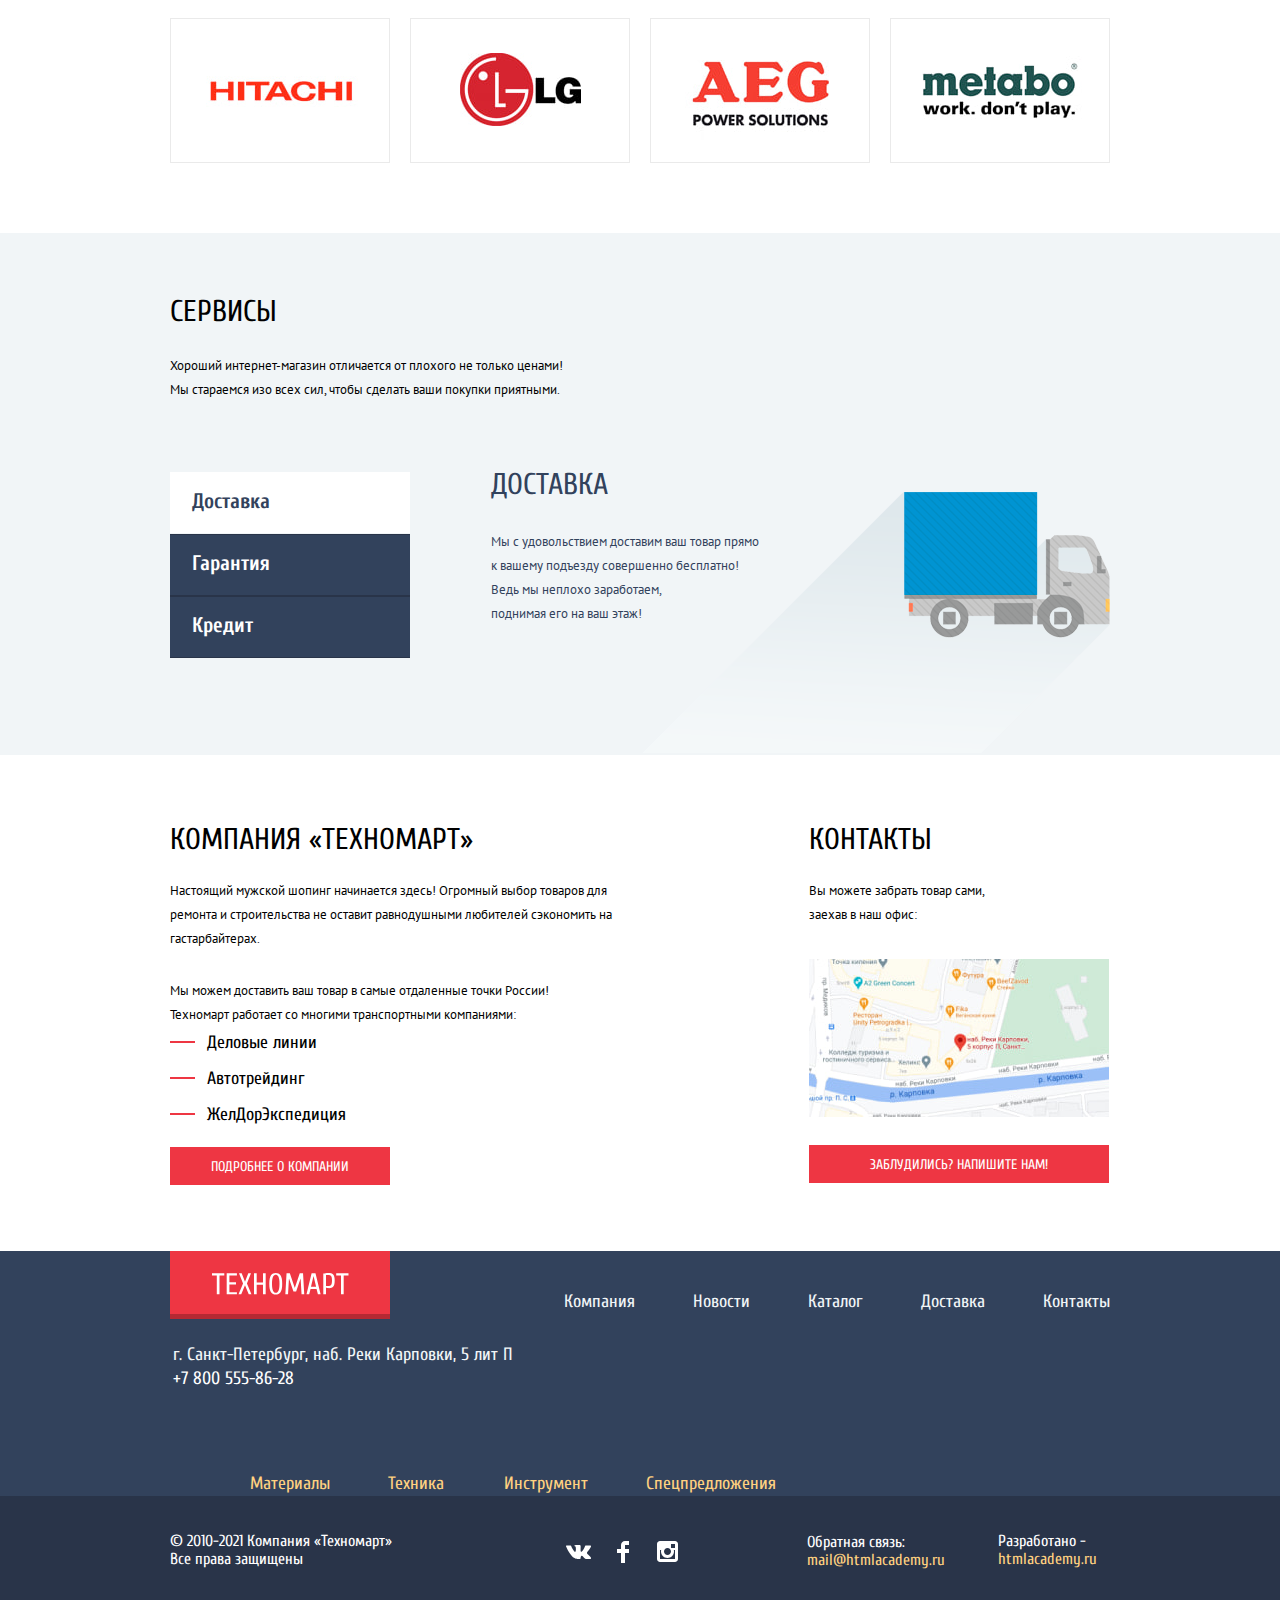
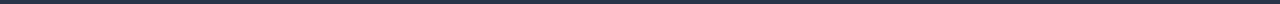
==== commit 73ba5a52: "upd" ====
--- a/index.html
+++ b/index.html
@@ -3,6 +3,7 @@
 
 <head>
   <meta charset="utf-8">
+  <meta name="viewport" content="width=device-width, initial-scale=1">
   <title>HTML Academy: Техномарт</title>
   <link rel="icon" href="favicon.ico">
   <link rel="icon" href="favicon/icon.svg" type="image/svg+xml">
@@ -15,93 +16,78 @@
 </head>
 
 <body class="page-body">
-
-
   <header class="main-header">
     <div class="main-header-bar">
       <section class="upper-line">
-
         <div class="logo-image">
           <a href="index.html">
             <img src="img/logo.svg" width="108" height="18" alt="«Логотип магазина Техномарт»">
           </a>
         </div>
-
         <div class="upper-line-search">
           <form class="search-form" action="https://echo.htmlacademy.ru" method="post">
             <input class="search-form-input" type="text" name="search" placeholder="Поиск:">
           </form>
         </div>
-
         <div class="upper-line-bookmark">
           <a href="#">Закладки: 0</a>
         </div>
         <div class="upper-line-cart">
           <a href="#">Корзина: 0</a>
         </div>
-
         <div class="upper-line-offer">
           <a href="#">Оформить заказ</a>
         </div>
-
       </section>
     </div>
     <section class="contacts">
-
       <h1>Интернет-магазин<br>строительных материалов<br>и инструментов для ремонта</h1>
-
       <div class="contacts-phone">
         <a href="tel:+78005558628">+7 800 555-86-28</a>
       </div>
       <p>г. Санкт-Петербург, наб. Реки Карповки, 5 лит П</p>
-
       <div class="contacts-login">
         <a href="#">Войти</a>
       </div>
-
       <div class="contacts-registration">
         <a href="#">Регистрация</a>
       </div>
-
-
-    </section>
-
+    </section>
     <nav class="main-navigation">
       <ul class="site-navigation">
-        <li><a href="index.html">Главная</a></li>
-        <li><a href="#">Компания</a></li>
-        <li><a href="catalog.html">Каталог</a></li>
-        <li><a href="#">Новости</a></li>
-        <li><a href="#">Спецпредложения</a></li>
-        <li><a href="#">Доставка</a></li>
-        <li><a href="#">Контакты</a></li>
+        <li><a class="site-navigation-object" href="index.html">Главная</a></li>
+        <li><a class="site-navigation-object" href="#">Компания</a></li>
+        <li><a class="site-navigation-object" href="catalog.html">Каталог</a></li>
+        <li><a class="site-navigation-object" href="#">Новости</a></li>
+        <li><a class="site-navigation-object" href="#">Спецпредложения</a></li>
+        <li><a class="site-navigation-object" href="#">Доставка</a></li>
+        <li><a class="site-navigation-object" href="#">Контакты</a></li>
       </ul>
     </nav>
-
   </header>
 
   <main class="container">
-
     <section class="offers">
       <ul class="offers-list">
+        <li class="new">
+          <p class="offers-head">Материалы</p>
+          <a class="offers-button" href="#">на любой вкус</a>
+          <div class="new-line">new</div>
+        </li>
         <li>
-          <p>Материалы</p>
-          <a class="offers-button" href="#">на любой вкус</a>
+          <p class="offers-head">Инструмент</p>
+          <a class="offers-button" href="#">на все случаи</a>
         </li>
         <li>
-          <p>Инструмент</p>
-          <a class="offers-button" href="#">на все случаи</a>
+          <p class="offers-head">Техника</p>
+          <a class="offers-button" href="#">для стройки</a>
         </li>
         <li>
-          <p>Техника</p>
-          <a class="offers-button" href="#">для стройки</a>
+          <p class="offers-head">Скидки 50%</p>
+          <a class="offers-button" href="#">на 350 товаров</a>
         </li>
         <li>
-          <p>Скидки 50%</p>
-          <a class="offers-button" href="#">на 350 товаров</a>
-        </li>
-        <li>
-          <p>Доставка</p>
+          <p class="offers-head">Доставка</p>
           <a class="offers-button" href="#">бесплатно</a>
         </li>
       </ul>
@@ -111,91 +97,123 @@
           <p>Настоящие мужские игрушки</p>
           <button class="slider-button-left" type="button"></button>
           <button class="slider-button-right" type="button"></button>
-          <p class="slider-button-style">
+          <div class="slider-button-style">
             <a class="slider-button" href="catalog.html">открыть каталог</a>
-          </p>
+          </div>
+          <div class="slider-dots"></div>
+          <div class="slider-dots-active"></div>
         </div>
         <div class="slider-2 visually-hidden">
           <h2>Дрели</h2>
           <p>Соседям на радость!</p>
           <button class="slider-button-left" type="button"></button>
           <button class="slider-button-right" type="button"></button>
-          <p class="slider-button-style">
+          <div class="slider-button-style">
             <a class="slider-button" href="catalog.html">открыть каталог</a>
-          </p>
-        </div>
-      </div>
-    </section>
-
-
+          </div>
+          <div class="slider-dots-active"></div>
+          <div class="slider-dots"></div>
+        </div>
+      </div>
+    </section>
     <section class="catalog">
       <div class="catalog-line">
         <h2>Популярные товары:</h2>
-        <p class="catalog-button-style">
+        <div class="catalog-button-style">
           <a class="catalog-button" href="#">все популярные товары</a>
-        </p>
+        </div>
       </div>
       <ul class="catalog-list">
-
         <li class="catalog-item">
           <div class="over-catalog-variant">
             <div class="catalog-item-buy">
-              <a class="" href="#">Купить</a>
+              <a class="item-buy-link" href="#">Купить</a>
             </div>
             <div class="catalog-item-favorites">
-              <a href="#">В закладки</a>
-            </div>
-          </div>
-          <!-- <a href="#">
-            <img class="img-9000" src="img/catalog/bfg9000.jpg" width="184" height="164" alt="Перфоратор BOSCH BFG 9000">
-          </a> -->
+              <a class="item-favorites-link" href="#">В закладки</a>
+            </div>
+          </div>
+          <img class="img-9000" src="img/catalog/bfg9000.jpg" width="184" height="164" alt="Перфоратор BOSCH BFG 9000">
           <p>Перфоратор BOSCH<br>BFG 9000</p>
           <s>32500 P.</s>
-          <div>
+          <div class="redprice">
             <a class="catalog-button-price" href="#">25500 P.</a>
           </div>
-        </li>
-
+          <div class="new-line">new</div>
+        </li>
+        <li class="catalog-item new">
+          <div class="over-catalog-variant">
+            <div class="catalog-item-buy">
+              <a class="item-buy-link" href="#">Купить</a>
+            </div>
+            <div class="catalog-item-favorites">
+              <a class="item-favorites-link" href="#">В закладки</a>
+            </div>
+          </div>
+          <img class="img-3000" src="img/catalog/bfg3000.jpg" width="127" height="112" alt="Перфоратор BOSCH BFG 3000">
+          <p>Перфоратор BOSCH<br>BFG 3000</p>
+          <s>22500 P.</s>
+          <div class="redprice">
+            <a class="catalog-button-price" href="#">15500 P.</a>
+          </div>
+          <div class="new-line">new</div>
+        </li>
         <li class="catalog-item">
-          <a href="#">
-            <img class="img-3000" src="img/catalog/bfg3000.jpg" width="127" height="112" alt="Перфоратор BOSCH BFG 3000">
-          </a>
-          <p>Перфоратор BOSCH<br>BFG 3000</p>
-
-          <s>22500 P.</s>
-          <div>
-            <a class="catalog-button-price" href="#">15500 P.</a>
-          </div>
-        </li>
-        <li class="catalog-item">
-          <a href="#">
-            <img class="img-6000" src="img/catalog/bfg6000.jpg" width="144" height="128" alt="Перфоратор BOSCH BFG 6000">
-          </a>
+          <div class="over-catalog-variant">
+            <div class="catalog-item-buy">
+              <a class="item-buy-link" href="#">Купить</a>
+            </div>
+            <div class="catalog-item-favorites">
+              <a class="item-favorites-link" href="#">В закладки</a>
+            </div>
+          </div>
+          <img class="img-6000" src="img/catalog/bfg6000.jpg" width="144" height="128" alt="Перфоратор BOSCH BFG 6000">
           <p>Перфоратор BOSCH<br>BFG 6000</p>
           <s>30500 P.</s>
-          <div>
+          <div class="redprice">
             <a class="catalog-button-price" href="#">25500 P.</a>
           </div>
-        </li>
-        <li class="catalog-item">
-          <a href="#">
-            <img class="img-2000" src="img/catalog/bfg2000.jpg" width="127" height="112" alt="Перфоратор BOSCH BFG 2000">
-          </a>
+          <div class="new-line">new</div>
+        </li>
+        <li class="catalog-item new">
+          <div class="over-catalog-variant">
+            <div class="catalog-item-buy">
+              <a class="item-buy-link" href="#">Купить</a>
+            </div>
+            <div class="catalog-item-favorites">
+              <a class="item-favorites-link" href="#">В закладки</a>
+            </div>
+          </div>
+          <img class="img-2000" src="img/catalog/bfg2000.jpg" width="127" height="112" alt="Перфоратор BOSCH BFG 2000">
           <p>Перфоратор BOSCH<br>BFG 2000</p>
           <s>22500 P.</s>
-          <div>
+          <div class="redprice">
             <a class="catalog-button-price" href="#">12500 P.</a>
           </div>
+          <div class="new-line">new</div>
         </li>
       </ul>
+
+      <div class="modal-cart visually-hidden">
+       <button class="modal-button-close-cart" type="button"></button>
+        <h3>Товар добавлен в корзину!</h3>
+        <div class="modal-cart-button-background">
+          <div class="modal-cart-button-form">
+            <a class="modal-cart-button" href="#">Оформить заказ</a>
+          </div>
+          <div class="modal-cart-button-form-next">
+            <a class="modal-cart-button-next" href="#">Продолжить покупки</a>
+          </div>
+        </div>
+      </div>
     </section>
 
     <section class="manufacturers">
       <div class="line-manufacturers">
         <h2>Популярные производители:</h2>
-        <p class="manufacturers-button-style">
-          <a href="#">все производители</a>
-        </p>
+        <div class="manufacturers-button-style">
+          <a class="manufacturers-button" href="#">все производители</a>
+        </div>
       </div>
       <ul class="manufacturers-list">
         <li class="manufacturers-item">
@@ -242,13 +260,11 @@
     </section>
 
     <section class="services">
-
       <div class="services-background">
         <h2>Сервисы</h2>
         <p>Хороший интернет-магазин отличается от плохого не только ценами! <br>Мы стараемся изо всех сил, чтобы сделать
           ваши покупки приятными.</p>
         <div class="services-grid">
-          <div>
             <ul class="services-list">
               <li class="services-item-selected">
                 <a href="#">Доставка</a>
@@ -260,16 +276,13 @@
                 <a href="#">Кредит</a>
               </li>
             </ul>
-          </div>
           <div class="services-slider">
-
             <div class="services-delivery">
               <h2>Доставка</h2>
               <p>Мы с удовольствием доставим ваш товар прямо<br>к вашему подъезду совершенно бесплатно! <br>Ведь мы
                 неплохо
                 заработаем,<br>поднимая его на ваш этаж!</p>
             </div>
-
             <div class="services-guarantee visually-hidden">
               <h2>Гарантия</h2>
               <p>Если купленный у нас товар поломается или заискрит,<br>а также в случае пожара, спровоцированного
@@ -278,27 +291,24 @@
                 восстановите
                 как-нибудь сами.</p>
             </div>
-
             <div class="services-credit visually-hidden">
               <h2>Кредит</h2>
               <p>Залезть в долговую яму стало проще!<br>Кредитные консультанты придут вам на помощь.</p>
-              <div class="services-credit-button">
-                <a class="button" href="#">Отправить заявку</a>
-              </div>
-            </div>
-          </div>
-        </div>
-      </div>
-
-
+              <button class="services-credit-button" type="submit">Отправить заявку</button>
+            </div>
+          </div>
+        </div>
+      </div>
     </section>
 
     <section class="promo">
       <div class="company-description">
         <h2>Компания «Техномарт»</h2>
-        <p class="promo-first">Настоящий мужской шопинг начинается здесь! Огромный выбор товаров для ремонта и строительства не оставит равнодушными любителей сэкономить на гастарбайтерах.</p>
-        <p class="promo-second">Мы можем доставить ваш товар в самые отдаленные точки России!<br>Техномарт работает со многими транспортными компаниями:</p>
-        <ul>
+        <p class="promo-first">Настоящий мужской шопинг начинается здесь! Огромный выбор товаров для ремонта и
+          строительства не оставит равнодушными любителей сэкономить на гастарбайтерах.</p>
+        <p class="promo-second">Мы можем доставить ваш товар в самые отдаленные точки России!<br>Техномарт работает со
+          многими транспортными компаниями:</p>
+        <ul class="promo-list">
           <li>Деловые линии</li>
           <li>Автотрейдинг</li>
           <li>ЖелДорЭкспедиция</li>
@@ -307,18 +317,16 @@
           <a class="company-description-button" href="#">Подробнее о компании</a>
         </div>
       </div>
-
       <div class="contacts-map">
         <h2>Контакты</h2>
         <p>Вы можете забрать товар сами,<br>заехав в наш офис:</p>
         <a href="">
-          <img src="img/map.jpg" width="300" height="158" alt="Карта">
+          <img class="contacts-map-image" src="img/map.jpg" width="300" height="158" alt="Карта">
         </a>
         <div class="map-button">
           <a class="contacts-map-button" href="#">Заблудились? Напишите нам!</a>
         </div>
       </div>
-
       <div class="modal visually-hidden">
         <form class="modal-form" action="https://echo.htmlacademy.ru" method="post">
           <div class="modal-item-name">
@@ -334,34 +342,27 @@
             <textarea id="modal-letter" name="letter" placeholder="В свободной форме"></textarea>
           </div>
           <div class="modal-button-background">
-            <div class="modal-form-button">
-              <a class="modal-button" href="#">Отправить</a>
-            </div>
+              <button class="modal-button" type="submit">Отправить</button>
           </div>
           <button class="modal-button-close" type="button"></button>
         </form>
       </div>
       <div class="modal-map-big visually-hidden">
+        <iframe src="https://www.google.com/maps/embed?pb=!1m18!1m12!1m3!1d1998.6037999040354!2d30.322010416394033!3d59.938716271971415!2m3!1f0!2f0!3f0!3m2!1i1024!2i768!4f13.1!3m3!1m2!1s0x4696310fca5ba729%3A0xea9c53d4493c879f!2sBolshaya+Konyushennaya+ul.%2C+19%2C+Sankt-Peterburg%2C+Russia%2C+191186!5e0!3m2!1sen!2s!4v1441888483426" width="943" height="442   " allowfullscreen title="Офис компании по адресу набережная реки Карповки, 5, литера П, Санкт-Петербург"></iframe>
         <button class="modal-button-close-map" type="button"></button>
       </div>
-
-    </section>
-
+    </section>
   </main>
 
   <footer class="main-footer">
-
-
     <div class="footer-block-1">
-
       <div class="logo-image-footer">
-        <a href="index.html">
+        <a class="logo-image-footer-link" href="index.html">
           <img src="img/logo.svg" width="138" height="23" alt="«Логотип магазина Техномарт»">
         </a>
       </div>
-
       <section class="footer-navigation-1">
-        <ul>
+        <ul class="footer-list-1">
           <li><a href="#">Компания</a></li>
           <li><a href="#">Новости</a></li>
           <li><a href="catalog.html">Каталог</a></li>
@@ -369,24 +370,21 @@
           <li><a href="#">Контакты</a></li>
         </ul>
       </section>
-
-      <p>г. Санкт-Петербург, наб. Реки Карповки, 5 лит П<br>+7 800 555-86-28</p>
+      <p>г. Санкт-Петербург, наб. Реки Карповки, 5 лит П<br>
+        <a class="footer-phone" href="tel:+78005558628">+7 800 555-86-28</a>
+      </p>
       <section class="footer-navigation-2">
-        <ul>
+        <ul class="footer-list-2">
           <li><a href="#">Материалы</a></li>
           <li><a href="#">Техника</a></li>
           <li><a href="#">Инструмент</a></li>
           <li><a href="#">Спецпредложения</a></li>
         </ul>
       </section>
-
     </div>
-
-
     <div class="lower-line-background">
       <section class="lower-line">
-        <p class="copyright">&copy; 2010-2021 Компания «Техномарт»<br>Все права защищены</p>
-
+        <div class="copyright">&copy; 2010-2021 Компания «Техномарт»<br>Все права защищены</div>
         <section class="footer-social">
           <ul class="footer-social-list">
             <li>
@@ -401,16 +399,14 @@
             </li>
           </ul>
         </section>
-
-        <p class="footer-mail">Обратная связь:<br>
+        <div class="footer-mail">Обратная связь:<br>
           <a href="mailto:mail@htmlacademy.ru">mail@htmlacademy.ru</a>
-        </p>
-        <p class="footer-copyright">Разработано -<br>
-          <a href="https://htmlacademy.ru">htmlacademy.ru</a>
-        </p>
+        </div>
+        <div class="footer-copyright">Разработано -<br>
+          <a href="https://htmlacademy.ru/intensive/htmlcss">htmlacademy.ru</a>
+        </div>
       </section>
     </div>
-
   </footer>
 </body>
 
--- a/css/style.css
+++ b/css/style.css
@@ -3,20 +3,28 @@
   --basic-white: #FFFFFF;
   --basic-light-gray: #F1F5F7;
   --basic-beige: #F9F5F0;
+  --basic-light-graybeige: #F1F1F1;
   --basic-light-beige: #F4F4F4;
   --basic-border-color: #EAEAEA;
   --basic-border-color-2: #E5E5E5;
+  --basic-white-scale: #D7DCDE;
   --basic-pricearea: #F7F3EC;
+  --basic-gray-toggle: #ABABAB;
   --basic-gray: #A9A9A9;
   --basic-greylight: #C5C5C5;
+  --basic-toggle-shadow: #CFCFCF;
+  --basic-slidercolor: #917D6D;
   --basic-dark-teal: #32425C;
+  --basic-blue-shadow: #405069;
   --basic-dark-blue: #293449;
+  --basic-blue-shadow: #293449;
   --basic-red: #EE3643;
   --basic-dark-red: #BA2732;
   --basic-red-over: #CA2C37;
   --basic-red-click: #BA2732;
   --basic-red-shadow: #B52933;
   --basic-red-credit: #FF5357;
+  --basic-red-submit: #EE3643;
   --basic-orange: #FFD180;
   --basic-teal: #3BBCE3;
   --basic-pink: #DC91D8;
@@ -25,7 +33,9 @@
   --basic-green: #63A63E;
   --basic-light-green: #8ED78F;
   --basic-strong-green: #5FBB2D;
+  --basic-green-bar: #00CA74;
   --basic-dark-green: #518534;
+  --basic-green-shadow: #367315;
 }
 
 .page {
@@ -49,7 +59,7 @@
   min-width: 960px;
   margin: 0;
   padding: 0;
-  font-family: "Cuprum", "PT Sans", Arial, sans-serif;
+  font-family: "Cuprum", "PT Sans", "Arial", sans-serif;
   font-size: 18px;
   line-height: 24px;
   font-weight: 400;
@@ -60,7 +70,6 @@
   align-content: start;
 }
 
-
 .main-header {
   margin-bottom: 60px;
   display: grid;
@@ -75,18 +84,15 @@
   width: 100%;
 }
 
-.main-header a,
-.main-footer a {
+.main-header a, .main-footer a {
   text-decoration: none;
 }
 
-.main-header img,
-.main-footer img {
+.main-header img, .main-footer img {
   max-width: 100%;
 }
 
 .upper-line {
-
   width: 940px;
   height: 42px;
   background-color: var(--basic-dark-blue);
@@ -96,19 +102,16 @@
   justify-content: stretch;
   align-items: center;
   position: relative;
-
 }
 
 .upper-line img {
   width: 108px;
   height: 18px;
   padding: 17px 56px 17px 55px;
-
 }
 
 .upper-line a {
   color: var(--basic-white);
-
 }
 
 .logo-image {
@@ -123,10 +126,8 @@
   background-color: var(--basic-dark-red);
 }
 
-
 .search-form {
   color: var(--basic-white);
-  /* width: 290px; */
   width: 271px;
   height: 42px;
   position: relative;
@@ -148,7 +149,6 @@
   opacity: 1;
 }
 
-
 .search-form-input {
   background-color: rgba(0, 0, 0, 0);
   color: var(--basic-white);
@@ -158,6 +158,7 @@
   color: var(--basic-white);
   width: 290px;
   height: 42px;
+  outline: none;
 }
 
 .search-form:active {
@@ -180,15 +181,12 @@
   opacity: 1;
 }
 
-
-
 .search-form-input::placeholder {
   color: var(--basic-white);
   position: relative;
 }
 
-.search-form-input:focus::placeholder,
-.search-form-input:active::placeholder {
+.search-form-input:focus::placeholder, .search-form-input:active::placeholder {
   position: absolute;
   content: url("../img/icon-search-red.svg");
   width: 17px;
@@ -198,33 +196,29 @@
   opacity: 1;
 }
 
-
-
 .upper-line-bookmark {
   width: 150px;
   height: 24px;
   display: flex;
   justify-content: flex-end;
-
-
+  position: relative;
 }
 
 .upper-line-bookmark a {
   padding-right: 24px;
-  position: relative;
-}
-
-.upper-line-bookmark a::before {
+}
+
+.upper-line-bookmark::before {
   position: absolute;
   content: url("../img/icon-bookmark.svg");
   width: 14px;
   height: 16px;
-  left: -24px;
+  left: 19px;
   top: 2px;
   opacity: 0.3;
 }
 
-.upper-line-bookmark a:hover::before {
+.upper-line-bookmark:hover::before {
   opacity: 1;
 }
 
@@ -287,13 +281,11 @@
   font-size: 16px;
   font-style: italic;
   font-weight: 400;
-  color:var(--basic-red);
+  color: var(--basic-red);
   margin: 44px 93px 0 30px;
   display: grid;
   grid-row: 1/3;
-
-}
-
+}
 
 .contacts-phone {
   width: 270px;
@@ -306,7 +298,6 @@
   display: grid;
   align-content: center;
   justify-content: flex-end;
-
 }
 
 .contacts-phone::before {
@@ -340,43 +331,50 @@
   margin-top: 3px;
   margin-bottom: 40px;
   padding: 0;
-
-}
-
-.contacts-login a,
+}
+
+.contacts-login {
+  width: 121px;
+  height: 45px;
+  background-color: var(--basic-white);
+  margin: 46px 5px 0 0;
+  display: grid;
+  justify-content: right;
+  align-items: center;
+}
+
 .contacts-registration a {
   font-size: 21px;
   line-height: 21px;
   color: var(--basic-black);
-  padding: 10px 25px;
-}
+  padding: 12px 25px;
+}
+
+
 
 .contacts-login a {
   padding-right: 27px;
-}
-
-.contacts-login {
-  width: 121px;
-  height: 45px;
-  background-color: var(--basic-white);
-  margin:  46px 5px 0 0;
-  display: grid;
-  justify-content: right;
-  align-items: center;
-  position: relative;
-}
-
-.contacts-login::before {
+  position: relative;
+  font-size: 21px;
+  line-height: 21px;
+  color: var(--basic-black);
+  padding: 12px 25px 12px 47px;
+  margin-right: 2px;
+}
+
+
+
+.contacts-login a::before {
   position: absolute;
   content: url("../img/icon-login.svg");
   width: 20px;
   height: 17px;
   top: 14px;
-  left: 19px;
+  left: 21px;
   opacity: 0.3;
 }
 
-.contacts-login:hover::before {
+.contacts-login a:hover::before {
   opacity: 1;
 }
 
@@ -386,8 +384,8 @@
   background-color: var(--basic-white);
   color: var(--basic-black);
   text-align: center;
-   margin:  46px 0 0 5px;
-   display: flex;
+  margin: 46px 0 0 5px;
+  display: flex;
   justify-content: center;
   align-items: center;
 }
@@ -405,7 +403,19 @@
 .contacts-login-user a {
   font-size: 21px;
   line-height: 21px;
-}
+  text-decoration: none;
+  color: var(--basic-black);
+  padding-top: 12px;
+  padding-bottom: 12px;
+}
+
+.contacts-login-user a:hover {
+  font-size: 21px;
+  line-height: 21px;
+  text-decoration: none;
+  color: var(--basic-black);
+}
+
 
 .contacts-login-user {
   width: 299px;
@@ -419,7 +429,7 @@
   position: relative;
 }
 
-.contacts-login-user::before {
+.contacts-login-user a::before {
   position: absolute;
   content: url("../img/icon-user.svg");
   width: 20px;
@@ -429,23 +439,23 @@
   opacity: 0.3;
 }
 
-.contacts-login-user::after {
+.user-logout {
   position: absolute;
   content: url("../img/icon-logout.svg");
   width: 20px;
   height: 17px;
-  top: 14px;
+  top: 3px;
   right: 17px;
   opacity: 0.3;
 }
 
-.contacts-login-user:hover::before,
-.contacts-login-user:hover::after {
+.contacts-login-user a:hover::before,
+.user-logout:hover {
   opacity: 1;
 }
 
-.contacts-login-user:active::before,
-.contacts-login-user:active::after,
+.contacts-login-user a:active::before,
+.user-logout:active,
 .contacts-login-user:focus {
   opacity: 0.3;
 }
@@ -463,7 +473,7 @@
   width: 210px;
 }
 
-.my-cabinet a{
+.my-cabinet a {
   color: var(--basic-dark-teal);
 }
 
@@ -471,44 +481,43 @@
   color: var(--basic-red);
 }
 
-.my-cabinet a:active,
-.contacts-login-user a:active {
+.my-cabinet a:active, .contacts-login-user a:active {
   color: var(--basic-greylight);
 }
-
 
 .main-navigation {
   background-color: var(--basic-dark-teal);
   list-style: none;
   width: 940px;
-  justify-self: center ;
-  box-shadow: inset 0px -5px 0px #293449;
-}
-
-.main-navigation a {
-color: var(--basic-white);
-}
-
-.site-navigation li a:hover,
-.site-navigation li a:focus {
+  justify-self: center;
+  box-shadow: inset 0px -5px 0px var(--basic-blue-shadow);
+}
+
+.site-navigation-object:hover,
+.site-navigation-object:focus {
   background-color: var(--basic-dark-blue);
 }
 
-.main-navigation a:active {
+.site-navigation-object:active {
   opacity: 0.5;
 }
 
 .site-navigation {
-list-style: none;
-margin: 0;
-padding: 0;
-display: flex;
-justify-content: center;
-}
-
-.site-navigation li a{
-  line-height: 60px;
+  list-style: none;
+  margin: 0;
+  padding: 0;
+  display: flex;
+  justify-content: center;
+}
+
+.site-navigation-object {
+  font-family: "Cuprum", "Arial", sans-serif;
+  font-size: 18px;
+  line-height: 24px;
   padding: 16px 28px 20px 28px;
+  color: var(--basic-white);
+  display: inline-block;
+  vertical-align: center;
 }
 
 .site-navigation li:nth-child(1) {
@@ -526,12 +535,9 @@
   flex-wrap: wrap;
   flex-direction: column;
   align-items: center;
-
   justify-self: center;
   justify-content: center;
-
   width: 100%;
-
 }
 
 .container a {
@@ -550,69 +556,60 @@
 .offers-list {
   list-style: none;
   padding: 0;
-  margin:0;
-  display:contents;
-
-}
-
-
+  margin: 0;
+  display: contents;
+}
 
 .offers-list li {
   width: 300px;
   height: 123px;
+  background-repeat: no-repeat;
+  position: relative;
+  overflow: hidden;
+}
+
+.offers-head {
+  margin: 0;
+  margin-top: 20px;
+  margin-left: 23px;
   font-size: 24px;
   line-height: 30px;
-  background-repeat: no-repeat;
-
-
- }
-
- .offers-list li p {
-  margin: 0;
-  margin-top: 20px;
-  margin-left: 23px;
-}
-
-.offers-list li a {
-  width: 135px;
-  height: 38px;
-}
-
+  font-weight: bold;
+}
 
 .offers-list li:nth-child(1) {
   background-color: var(--basic-special-yellow);
-  background-image:url("../img/materials.svg");
+  background-image: url("../img/materials.svg");
   background-position: 83% 52%;
-
- }
+}
 
 .offers-list li:nth-child(2) {
   background-color: var(--basic-teal);
-  background-image:url("../img/instruments.svg");
+  background-image: url("../img/instruments.svg");
   background-position: 87% 56%;
- }
-
- .offers-list li:nth-child(3) {
+}
+
+.offers-list li:nth-child(3) {
   background-color: var(--basic-pink);
-  background-image:url("../img/technics.svg");
+  background-image: url("../img/technics.svg");
   background-position: 86% 54%;
- }
-
- .offers-list li:nth-child(4) {
+}
+
+.offers-list li:nth-child(4) {
   background-color: var(--basic-light-green);
-  background-image:url("../img/basket.svg");
+  background-image: url("../img/basket.svg");
   grid-column: 3/4;
   grid-row: 2/3;
   background-position: 80% 50%;
- }
+}
 
 .offers-list li:nth-child(5) {
   background-color: var(--basic-light-yellow);
-  background-image:url("../img/delivery.svg");
+  background-image: url("../img/delivery.svg");
   grid-column: 3/4;
   grid-row: 3/4;
   background-position: 86% 55%;
- }
+}
 
 .offers-button {
   background-color: rgba(255, 255, 255, 0.3);
@@ -631,7 +628,6 @@
 
 .offers-button:hover {
   background-color: rgba(197, 197, 197, 0.3);
-
 }
 
 .offers-button:active {
@@ -646,16 +642,20 @@
   position: relative;
 }
 
-.slider-1 {
-  width: 620px;
-  height: 266px;
-  background-image:url("../img/workerperf.jpg");
-}
-
+.slider-1,
 .slider-2 {
   width: 620px;
   height: 266px;
-  background-image:url("../img/workerdrill.jpg");
+  background: var(--basic-slidercolor);
+
+}
+
+.slider-1 {
+  background-image: url("../img/workerperf.jpg");
+}
+
+.slider-2 {
+  background-image: url("../img/workerdrill.jpg");
 }
 
 .slider h2 {
@@ -664,7 +664,6 @@
   text-transform: uppercase;
   margin: 0;
   padding: 23px 0 0 24px;
-
 }
 
 .slider p {
@@ -684,17 +683,17 @@
 }
 
 .slider-button-left {
- background-image:url("../img/icon-left.svg");
- position: absolute;
- top: 122px;
- left: 24px;
- border: none;
+  background-image: url("../img/icon-left.svg");
+  position: absolute;
+  top: 122px;
+  left: 24px;
+  border: none;
 }
 
 .slider-button-right {
-  background-image:url("../img/icon-right.svg");
+  background-image: url("../img/icon-right.svg");
   top: 122px;
-  right: 24px;
+  right: 20px;
   border: none;
   position: absolute;
 }
@@ -704,7 +703,7 @@
   font-size: 14px;
   line-height: 18px;
   color: var(--basic-white);
-
+  padding: 11px 45px 9px 45px;
 }
 
 .slider-1 .slider-button-style {
@@ -743,16 +742,73 @@
   background-color: var(--basic-red-click);
 }
 
+.slider-dots {
+  content:"";
+  position: absolute;
+  width: 10px;
+  height: 10px;
+  border-radius: 100%;
+  background-color: var(--basic-white);
+  bottom: 36px;
+  left: 295px;
+}
+
+.slider-dots-active {
+  content:"";
+  position: absolute;
+  width: 10px;
+  height: 10px;
+  border-radius: 100%;
+  background-color: var(--basic-white);
+  bottom: 36px;
+  left: 315px;
+}
+
+.slider-dots-active::before {
+  content:"";
+  position: absolute;
+  left: 2px;
+  top: 2px;
+  width: 6px;
+  height: 6px;
+  border-radius: 100%;
+  background-color: var(--basic-red);
+}
+
+.slider-2 .slider-dots {
+  content:"";
+  position: absolute;
+  width: 10px;
+  height: 10px;
+  border-radius: 100%;
+  background-color: var(--basic-white);
+  bottom: 36px;
+  left: 315px;
+}
+
+.slider-2 .slider-dots-active {
+  content:"";
+  position: absolute;
+  width: 10px;
+  height: 10px;
+  border-radius: 100%;
+  background-color: var(--basic-white);
+  bottom: 36px;
+  left: 295px;
+}
+
+.slider-2 .slider-dots-active::before {
+  content:"";
+  position: absolute;
+  width: 6px;
+  height: 6px;
+  border-radius: 100%;
+  background-color: var(--basic-red);
+}
+
 .catalog {
   width: 940px;
   background-color: var(--basic-white);
-  margin-bottom: 70 px;
-
-
-}
-
-.catalog div {
-  background-color: var(--basic-beige);
 }
 
 .catalog-line {
@@ -760,6 +816,7 @@
   grid-template-columns: 1fr auto;
   height: 89px;
   align-content: center;
+  background-color: var(--basic-beige);
 }
 
 .catalog h2 {
@@ -769,14 +826,14 @@
   text-transform: uppercase;
   color: var(--basic-dark-teal);
   margin-left: 28px;
-
 }
 
 .catalog-button {
   font-size: 14px;
   line-height: 18px;
-  color:var(--basic-white);
-  text-transform: uppercase;
+  color: var(--basic-white);
+  text-transform: uppercase;
+  padding: 11px 23px 9px 23px;
 }
 
 .catalog-button-style {
@@ -788,7 +845,6 @@
   align-content: center;
   align-self: center;
   justify-content: center;
-
 }
 
 .catalog-list {
@@ -800,8 +856,6 @@
   column-gap: 20px;
   margin-top: 20px;
 }
-
-
 
 .catalog-item {
   width: 220px;
@@ -814,27 +868,42 @@
   grid-template-columns: 220px;
   grid-template-rows: auto min-content min-content min-content;
   justify-content: center;
+  position: relative;
+}
+
+.new-line {
+  text-transform: uppercase;
+  color: var(--basic-white);
+  width: 100px;
+  height: 30px;
+  background-color: var(--basic-red);
+  font-family: "Cuprum", "Arial", sans-serif;
+  font-size: 14px;
+  line-height: 18px;
+  display: flex;
+  align-items: center;
+  justify-content: center;
+  position: absolute;
+  right: -27px;
+  top: 10px;
+  transform: rotate(45deg);
+  display: none;
+}
+
+.new .new-line {
+  display: flex;
 }
 
 .catalog-item:hover {
   box-shadow: 0px 4px 20px rgba(0, 0, 0, 0.15);
 }
-
-
-/* .catalog-item a {
-  display: grid;
-  align-content: center ;
-  justify-content: center;} */
-
-
-
 
 .catalog-item s {
   color: var(--basic-gray);
   padding-bottom: 13px;
 }
 
-.catalog-item div{
+.redprice {
   width: 141px;
   height: 38px;
   background-image: url("../img/redprice.svg");
@@ -857,7 +926,7 @@
   font-size: 17px;
   line-height: 18px;
   font-weight: 700;
-  font-family: "PT Sans";
+  font-family: "PT Sans", "Arial", sans-serif;
   display: grid;
   justify-self: center;
   align-items: center;
@@ -871,22 +940,15 @@
   font-size: 18px;
   line-height: 20px;
   font-weight: 700;
-  font-family: "PT Sans";
+  font-family: "PT Sans", "Arial", sans-serif;
   color: var(--basic-black);
   text-align: center;
   padding-bottom: 7px;
   margin: 0;
 }
 
-
-
-.catalog-item-buy a,
-.catalog-item-favorites a {
-  text-decoration: none;
-  text-transform: uppercase;
-  font-size: 14px;
-  line-height: 18px;
-  font-family: "Cuprum";
+.catalog-item-img {
+  background: var(--basic-white);
 }
 
 .img-9000 {
@@ -899,46 +961,68 @@
   margin-left: 33px;
 }
 
-.img-3000,
-.img-2000 {
+.img-3000, .img-2000 {
   margin-top: 29px;
   margin-left: 40px;
 }
 
-
 .over-catalog-variant {
+  width: 212px;
+  height: 160px;
   display: grid;
   gap: 10px;
+  position: absolute;
+  background-color: var(--basic-white);
+  justify-content: center;
+  align-content: center;
   display: none;
-  align-items: center;
-  justify-content: center;
-  align-self: center;
+}
+
+.catalog-item:hover .over-catalog-variant {
+  display: grid;
+}
+
+.item-buy-link,
+.item-favorites-link {
+  text-decoration: none;
+  text-transform: uppercase;
+  font-size: 14px;
+  line-height: 18px;
+  font-family: "Cuprum", "Arial", sans-serif;
 }
 
 .catalog-item-buy {
   width: 135px;
   height: 38px;
   background-color: var(--basic-green);
-  box-shadow: inset 0px -3px 0px #367315;
-  background-image: none;
-
-}
-
-.catalog-item-buy::before {
+  box-shadow: inset 0px -3px 0px var(--basic-green-shadow);
+  text-align: center;
+  box-sizing: border-box;
+}
+
+.catalog-item-buy:hover {
+  background-color: var(--basic-strong-green);
+}
+
+.catalog-item-buy:active {
+  background-color: var(--basic-dark-green);
+}
+
+.item-buy-link {
+  color: var(--basic-white);
+  display: grid;
+  padding-top: 10px;
+  padding-bottom: 10px;
+  padding-left: 15px;
+  position: relative;
+}
+
+.item-buy-link::before {
   content: url("../img/icon-cart.svg");
   opacity: 0.3;
-}
-
-.catalog-item-buy a {
-  color: var(--basic-white);
-}
-
-.catalog-item-buy:hover {
-  background-color: var(--basic-strong-green);
-}
-
-.catalog-item-buy:active {
-  background-color: var(--basic-dark-green);
+  position: absolute;
+  top: 10px;
+  left: 30px;
 }
 
 .catalog-item-favorites {
@@ -947,10 +1031,14 @@
   background-color: var(--basic-white);
   border: 3px solid var(--basic-green);
   box-sizing: border-box;
-}
-
-.catalog-item-favorites a {
+  text-align: center;
+}
+
+.item-favorites-link {
   color: var(--basic-dark-teal);
+  display: grid;
+  padding-top: 9px;
+  padding-bottom: 9px;
 }
 
 .catalog-item-favorites:hover {
@@ -962,10 +1050,8 @@
   opacity: 50%;
 }
 
-
 .manufacturers {
   width: 940px;
-
   background: var(--basic-white);
   margin-top: 70px;
   margin-bottom: 70px;
@@ -976,18 +1062,14 @@
   grid-template-columns: 1fr auto;
   height: 89px;
   align-items: center;
-
-}
-
-.manufacturers a{
+  background-color: var(--basic-beige);
+}
+
+.manufacturers a {
   color: var(--basic-white);
   font-size: 14px;
   line-height: 18px;
   text-transform: uppercase;
-}
-
-.manufacturers div {
-  background-color: var(--basic-beige);
 }
 
 .manufacturers-button-style {
@@ -1001,16 +1083,18 @@
   justify-content: center;
 }
 
+.manufacturers-button {
+  padding: 11px 36px 9px 36px;
+}
+
 .manufacturers h2 {
   font-size: 30px;
-  font-weight: 400;;
+  font-weight: 400;
   line-height: 30px;
   text-transform: uppercase;
   color: var(--basic-dark-teal);
   margin-left: 28px;
 }
-
-
 
 .manufacturers-list {
   list-style: none;
@@ -1036,12 +1120,42 @@
 
 .manufacturers-item:hover {
   box-shadow: 0px 4px 20px rgba(0, 0, 0, 0.15);
+}
+
+.manufacturers-item:active {
+  box-shadow: 0px 4px 20px rgba(0, 0, 0, 0.15);
   opacity: 0.5;
 }
 
-
-
-.manufacturers-item a{
+.manufacturers-item:first-child img{
+  padding-bottom: 5px;
+}
+
+.manufacturers-item:nth-child(2) img{
+  padding-bottom: 10px;
+}
+
+.manufacturers-item:nth-child(3) img{
+  padding-bottom: 10px;
+}
+
+.manufacturers-item:nth-child(4) img{
+  padding-bottom: 3px;
+}
+
+.manufacturers-item:nth-child(5) img{
+  padding-left: 5px;
+}
+
+.manufacturers-item:nth-child(6) img{
+  padding-bottom: 5px;
+}
+
+.manufacturers-item:last-child img{
+  padding-bottom: 3px;
+}
+
+.manufacturers-item a {
   display: grid;
   align-items: center;
   justify-content: center;
@@ -1062,27 +1176,22 @@
   width: 940px;
   display: grid;
   justify-self: center;
-
-
 }
 
 .services h2 {
   font-size: 30px;
   line-height: 30px;
-  font-family: "Cuprum";
+  font-family: "Cuprum", "Arial", sans-serif;
   font-weight: normal;
   color: var(--basic-black);
   text-transform: uppercase;
   margin-top: 64px;
-
-
-
 }
 
 .services-background p {
   font-size: 13px;
   line-height: 24px;
-  font-family: "PT Sans";
+  font-family: "PT Sans", "Arial", sans-serif;
   color: var(--basic-black);
   padding-bottom: 67px;
   margin: 0;
@@ -1098,6 +1207,8 @@
   margin: 0;
   padding: 0;
   position: relative;
+  height: 185px;
+  margin-top: 2px;
 }
 
 .services-list::after {
@@ -1106,15 +1217,16 @@
   top: -40px;
   right: 0px;
 }
-
-
 
 .services-item {
   width: 240px;
   height: 61px;
   font-size: 21px;
   font-weight: 700;
+  line-height: 30px;
+  margin-bottom: 1px;
   background-color: var(--basic-dark-teal);
+  box-shadow: 0px 1px 0px var(--basic-dark-blue), inset 0px 1px 0px var(--basic-blue-shadow);
 }
 
 .services-item-selected {
@@ -1122,22 +1234,25 @@
   height: 61px;
   font-size: 21px;
   font-weight: 700;
+  line-height: 30px;
   background-color: var(--basic-white);
-}
-
+  margin-bottom: 1px;
+}
 
 .services-list a {
   color: var(--basic-white);
-  margin-left: 22px;
-
-}
-
-.services-item a:hover{
+  display: grid;
+  padding-left: 22px;
+  padding-top: 14px;
+  padding-bottom: 17px;
+}
+
+.services-item a:hover {
   color: var(--basic-white);
 }
 
 .services-item:hover {
- background-color: var(--basic-dark-blue);
+  background-color: var(--basic-dark-blue);
 }
 
 .services-item:focus {
@@ -1145,7 +1260,7 @@
 }
 
 .services-item-selected a {
-  color:var(--basic-dark-teal);
+  color: var(--basic-dark-teal);
 }
 
 .services-item-selected,
@@ -1153,7 +1268,6 @@
   display: grid;
   align-content: center;
 }
-
 
 .services-slider {
   display: grid;
@@ -1164,6 +1278,7 @@
 .services-delivery {
   width: 619px;
   height: 283px;
+  background: var(--basic-light-gray);
   background-image: url("../img/truck.png");
   background-repeat: no-repeat;
   background-position: 100% 100%;
@@ -1174,7 +1289,7 @@
 .services-credit h2 {
   color: var(--basic-dark-teal);
   margin: 0;
-  font-family:"Cuprum";
+  font-family: "Cuprum", "Arial", sans-serif;
 }
 
 .services-delivery p,
@@ -1182,7 +1297,7 @@
 .services-credit p {
   color: var(--basic-dark-teal);
   margin-top: 30px;
-  font-family:"PT Sans";
+  font-family: "PT Sans", "Arial", sans-serif;
   font-size: 13px;
   line-height: 24px;
 }
@@ -1190,6 +1305,7 @@
 .services-guarantee {
   width: 628px;
   height: 283px;
+  background: var(--basic-light-gray);
   background-image: url("../img/guarantee.png");
   background-repeat: no-repeat;
   background-position: 100% 100%;
@@ -1198,6 +1314,7 @@
 .services-credit {
   width: 638px;
   height: 285px;
+  background: var(--basic-light-gray);
   background-image: url("../img/credit.png");
   background-repeat: no-repeat;
   background-position: 100% 100%;
@@ -1210,25 +1327,15 @@
 .services-credit-button {
   width: 195px;
   height: 38px;
-  background-color: var(--basic-red-credit);
-  display: grid;
-  align-content: center;
-  justify-content: center;
-}
-
-.services-credit-button a {
- color: var(--basic-white);
- font-size: 14px;
- line-height: 18px;
- text-transform: uppercase;
-}
-
-
-
-
-
-
-
+  background-color: var(--basic-red-submit);
+  color: var(--basic-white);
+  font-size: 14px;
+  line-height: 18px;
+  border-radius: 3px;
+  text-transform: uppercase;
+  border: none;
+  cursor: pointer;
+}
 
 .promo {
   width: 940px;
@@ -1244,13 +1351,11 @@
   width: 460px;
   height: 356px;
   margin: 70px 0;
-  grid-column: 1/2;
-
 }
 
 .company-description h2 {
   text-transform: uppercase;
-  font-family: "Cuprum";
+  font-family: "Cuprum", "Arial", sans-serif;
   font-size: 30px;
   line-height: 30px;
   font-weight: normal;
@@ -1259,7 +1364,7 @@
 }
 
 .promo-first {
-  font-family: "PT Sans";
+  font-family: "PT Sans", "Arial", sans-serif;
   font-size: 13px;
   line-height: 24px;
   margin: 0;
@@ -1268,7 +1373,7 @@
 }
 
 .promo-second {
-  font-family: "PT Sans";
+  font-family: "PT Sans", "Arial", sans-serif;
   font-size: 13px;
   line-height: 24px;
   margin: 0;
@@ -1279,7 +1384,6 @@
 .company-description p:last-child {
   padding-bottom: 18px;
 }
-
 
 .company-description ul {
   list-style-type: none;
@@ -1289,13 +1393,13 @@
   padding: 0;
 }
 
-.company-description ul li{
+.promo-list li {
   margin-bottom: 12px;
   position: relative;
-
-}
-
-.company-description ul li::before{
+  line-height: 24px;
+}
+
+.promo-list li::before {
   display: block;
   position: absolute;
   content: "";
@@ -1303,8 +1407,7 @@
   height: 2px;
   background-color: var(--basic-red);
   left: -37px;
-  top: 12px;
-
+  top: 10px;
 }
 
 .company-button {
@@ -1321,6 +1424,7 @@
   line-height: 18px;
   color: var(--basic-white);
   text-transform: uppercase;
+  padding: 11px 40px 9px 39px;
 }
 
 .contacts-map {
@@ -1332,21 +1436,25 @@
   grid-column: 2/3;
 }
 
+.contacts-map-image {
+  background: var(--basic-white);
+}
+
 .contacts-map h2 {
   text-transform: uppercase;
   margin: 0;
-  font-family: "Cuprum";
+  font-family: "Cuprum", "Arial", sans-serif;
   font-size: 30px;
   line-height: 30px;
   font-weight: normal;
 }
 
 .contacts-map p {
-  font-family: "PT Sans";
+  font-family: "PT Sans", "Arial", sans-serif;
   font-size: 13px;
   line-height: 24px;
   margin-top: 24px;
-  margin-bottom: 32px;;
+  margin-bottom: 32px;
 }
 
 .map-button {
@@ -1357,7 +1465,6 @@
   display: grid;
   align-content: center;
   justify-content: center;
-
 }
 
 .contacts-map-button {
@@ -1365,18 +1472,114 @@
   line-height: 18px;
   color: var(--basic-white);
   text-transform: uppercase;
-
+  padding: 11px 61px 9px 61px;
 }
 
 .promo {
   position: relative;
+}
+
+.modal-cart {
+  color: var(--basic-black);
+  position: fixed;
+  z-index: 1;
+  width: 620px;
+  height: 282px;
+  top: 40%;
+  left: 50%;
+  transform: translate(-50%);
+  box-shadow: 0px 4px 20px rgba(0, 0, 0, 0.15);
+  display: grid;
+  grid-template-rows: auto min-content;
+  background-color: var(--basic-white);
+  border-top: 7px solid var(--basic-red);
+  box-sizing: border-box;
+}
+
+.modal-cart h3 {
+  justify-self: center;
+  align-self: center;
+  font-size: 24px;
+  line-height: 30px;
+  font-family: "Cuprum", "Arial", sans-serif;
+  padding-top: 5px;
+  padding-bottom: 5px;
+}
+
+.modal-cart h3::before {
+  content: url("../img/icon-mark.svg");
+  position: absolute;
+  width: 66px;
+  height: 66px;
+  left: 81px;
+  top: 48px;
+}
+
+.modal-cart-button-form {
+  width: 192px;
+  height: 38px;
+  background-color: var(--basic-red);
+  display: grid;
+  align-content: center;
+  justify-content: center;
+  margin-top: 37px;
+}
+
+.modal-cart-button-form-next {
+  width: 192px;
+  height: 38px;
+  background-color: var(--basic-white);
+  display: grid;
+  align-content: center;
+  justify-content: center;
+  margin-top: 37px;
+}
+
+.modal-cart-button {
+  font-size: 14px;
+  line-height: 18px;
+  color: var(--basic-white);
+  text-transform: uppercase;
+  padding: 11px 45px 9px 46px;
+}
+
+.modal-cart-button-next {
+  font-size: 14px;
+  line-height: 18px;
+  color: var(--basic-black);
+  text-transform: uppercase;
+  padding: 11px 30px 9px 32px;
+}
+
+.modal-cart-button-background {
+  background-color: var(--basic-light-graybeige);
+  width: 620px;
+  height: 112px;
+  grid-row: 2/3;
+  display: grid;
+  grid-template-columns: auto auto;
+  column-gap: 10px;
+  justify-content: center;
+}
+
+.modal-button-close-cart {
+  width: 21px;
+  height: 21px;
+  background-image: url("../img/icon-close.svg");
+  background-color: rgba(255, 255, 255, 0);
+  background-repeat: no-repeat;
+  position: absolute;
+  top: 10px;
+  right: 10px;
+  border: none;
+  cursor: pointer;
 }
 
 .modal {
   color: var(--basic-black);
   font-size: 18px;
   line-height: 24px;
-  font-family: "Cuprum";
+  font-family: "Cuprum", "Arial", sans-serif;
   position: relative;
   width: 620px;
   grid-column: 1/-1;
@@ -1384,7 +1587,7 @@
   box-shadow: 0px 4px 20px rgba(0, 0, 0, 0.15);
   position: absolute;
   bottom: 52px;
-  left: 149px;
+  left: 152px;
 }
 
 .modal-form {
@@ -1425,19 +1628,17 @@
   font-size: 18px;
   line-height: 24px;
   margin-top: 13px;
-
-
 }
 
 .modal-item-name input,
 .modal-item-email input {
   border: 2px solid var(--basic-greylight);
-  font-family: "PT Sans";
+  font-family: "PT Sans", "Arial", sans-serif;
   font-size: 13px;
   line-height: 24px;
   width: 220px;
   height: 38px;
-  padding: 7px 8px 7px 12px;
+  padding: 6px 8px 7px 10px;
   box-sizing: border-box;
   margin-top: 11px;
 }
@@ -1449,59 +1650,51 @@
   box-sizing: border-box;
   margin-bottom: 30px;
   margin-top: 11px;
-}
-
-.modal-item-letter textarea {
-  font-family: "PT Sans";
+  font-family: "PT Sans", "Arial", sans-serif;
   font-size: 13px;
   line-height: 24px;
-  padding: 7px 8px 7px 12px;
+  padding: 4px 8px 7px 10px;
 }
 
 .modal-button-close {
   width: 21px;
   height: 21px;
-  background-image:url("../img/icon-close.svg");
+  background-image: url("../img/icon-close.svg");
   background-color: rgba(255, 255, 255, 0);
   background-repeat: no-repeat;
   position: absolute;
   top: 21px;
   right: 11px;
   border: none;
+  cursor: pointer;
 }
 
 .modal-button-close-map {
   width: 21px;
   height: 21px;
-  background-image:url("../img/icon-close.svg");
+  background-image: url("../img/icon-close.svg");
   background-color: rgba(255, 255, 255, 0);
   background-repeat: no-repeat;
   position: absolute;
   top: 10px;
   right: 10px;
   border: none;
-}
-
-.modal-form-button {
+  cursor: pointer;
+}
+
+.modal-button {
   width: 460px;
   height: 38px;
   background-color: var(--basic-red);
   margin-top: 25px;
-  display: grid;
-  align-content: center;
-  justify-content: center;
-  margin: 0;
-  margin-top: 37px;
-}
-
-.modal-button {
   font-size: 14px;
   line-height: 18px;
+  margin-top: 37px;
   color: var(--basic-white);
   text-transform: uppercase;
-
-
-
+  border: none;
+  outline: none;
+  cursor: pointer;
 }
 
 .modal-button-background {
@@ -1511,8 +1704,6 @@
   grid-column: 1/-1;
   display: flex;
   justify-content: center;
-
-
 }
 
 .map-map-button {
@@ -1522,44 +1713,42 @@
   text-align: center;
 }
 
-
 .modal-map-big {
-  width: 943px;
-  height: 449px;
-  background-image: url("../img/map-big.jpg");
   border-top: 7px solid var(--basic-red);
   box-sizing: border-box;
   position: relative;
   justify-self: center;
   position: absolute;
+  top: 14px;
   box-shadow: 0px 4px 20px rgba(0, 0, 0, 0.15);
-}
-
+  background: var(--basic-white);
+}
+
+.modal-map-big iframe{
+  border: none;
+  width: 943px;
+  height: 442px;
+}
 
 .main-footer {
   background-color: var(--basic-dark-teal);
-
   width: 100%;
   display: grid;
-
-
-}
-
+}
 
 .footer-block-1 {
-
   width: 940px;
   justify-self: center;
   display: flex;
   flex-wrap: wrap;
   justify-content: space-between;
-
-
 }
 
 .footer-block-1 p {
   margin-bottom: 54px;
-  margin-top: 22px;
+  margin-top: 21px;
+  padding-left: 3px;
+  padding-top: 3px;
 }
 
 .logo-image-footer {
@@ -1578,13 +1767,15 @@
   background-color: var(--basic-dark-red);
 }
 
+.logo-image-footer-link {
+  padding: 21px 41px 19px 40px;
+}
+
 .footer-navigation-1 {
   background-color: var(--basic-dark-teal);
-
-
-}
-
-.footer-navigation-1 ul {
+}
+
+.footer-list-1 {
   list-style: none;
   margin: 0;
   padding: 0;
@@ -1592,12 +1783,11 @@
   margin-top: 39px;
 }
 
-.footer-navigation-1 ul li {
+.footer-list-1 li {
   margin: 0 29px;
-
-}
-
-.footer-navigation-1 ul li:last-child {
+}
+
+.footer-list-1 li:last-child {
   margin-right: 0;
 }
 
@@ -1605,35 +1795,37 @@
   color: var(--basic-light-gray);
 }
 
-
-
 .footer-navigation-2 {
   background-color: var(--basic-dark-teal);
 }
 
-.footer-navigation-2 ul {
+.footer-list-2 {
   list-style: none;
   margin: 0;
   padding: 0;
   display: flex;
   justify-content: flex-end;
-  margin-top: 29px;
-}
-
-.footer-navigation-2 ul li {
+  margin-top: 27px;
+}
+
+.footer-list-2 li {
   margin: 0 29px;
 }
 
-.footer-navigation-2 ul li:first-child {
+.footer-list-2 li:first-child {
   margin-left: 80px;
 }
 
-.footer-navigation-2 ul li:last-child {
+.footer-list-2 li:nth-child(3) {
+  margin-left: 31px;
+}
+
+.footer-list-2 li:last-child {
   margin-right: 0;
 }
 
 .footer-navigation-2 a {
-color: var(--basic-orange);
+  color: var(--basic-orange);
 }
 
 .footer-navigation-1 a:hover,
@@ -1644,20 +1836,25 @@
 }
 
 .footer-navigation-1 a:active {
-  color:rgba(241, 245, 247, 0.3);
+  color: rgba(241, 245, 247, 0.3);
   text-decoration: none;
 }
 
 .footer-navigation-2 a:active {
-  color:rgba(255, 209, 128, 0.3);
+  color: rgba(255, 209, 128, 0.3);
   text-decoration: none;
 }
 
 .main-footer p {
-  font-family: "Cuprum";
+  font-family: "Cuprum", "Arial", sans-serif;
   font-size: 18px;
   line-height: 24px;
-  color:var(--basic-light-gray)
+  color: var(--basic-light-gray)
+}
+
+.footer-phone {
+  text-decoration: none;
+  color: var(--basic-white);
 }
 
 .lower-line {
@@ -1666,29 +1863,26 @@
   grid-template-columns: 1fr auto auto auto;
   align-items: center;
   width: 940px;
-
 }
 
 .lower-line-background {
-
   background-color: var(--basic-dark-blue);
   width: 100%;
   justify-content: center;
   display: grid;
 }
 
-.lower-line p {
+.copyright {
   color: var(--basic-white);
   font-size: 16px;
   line-height: 18px;
   font-weight: 400;
-  padding-top: 3px;
-}
+  padding-top: 0px;}
 
 .footer-social-list {
   list-style: none;
   margin: 0;
-  margin-top: 7px;
+  margin-top: 3px;
   padding: 0;
   display: grid;
   grid-template-columns: auto auto auto;
@@ -1719,23 +1913,29 @@
   justify-self: center;
 }
 
-
-.footer-social-list li:hover,
-.footer-social-list li:active {
+.footer-social-list li:hover, .footer-social-list li:active {
   background-image: url("../img/social-round-red.svg")
 }
 
+.footer-mail,
 .footer-copyright {
-  margin: 37px 13px 35px 51px;
+  color: var(--basic-white);
+  font-size: 16px;
+  line-height: 18px;
+  font-weight: 400;
+}
+
+.footer-copyright {
+  margin: 35px 13px 35px 51px;
 }
 
 .footer-mail {
-  margin: 37px 0 35px 118px;
+  margin: 37px 2px 35px 118px;
 }
 
 .footer-mail a,
 .footer-copyright a {
-  color:var(--basic-orange)
+  color: var(--basic-orange)
 }
 
 .footer-mail a:active,
@@ -1743,13 +1943,6 @@
   color: var(--basic-red);
   text-decoration: none;
 }
-
-
-
-
-
-
-
 
 .main-catalog-container {
   background-color: var(--basic-white);
@@ -1764,14 +1957,12 @@
   padding: 0;
 }
 
-
 .main-catalog-container a {
   text-decoration: none;
 }
 
 .breadcrumbs {
-
-  font-family: "PT Sans";
+  font-family: "PT Sans", "Arial", sans-serif;
   font-size: 13px;
   line-height: 18px;
   padding-top: 21px;
@@ -1784,14 +1975,13 @@
   padding: 0;
   display: flex;
   width: 940px;
-
-}
-
-.breadcrumbs-list li a{
+}
+
+.breadcrumbs-list li a {
   text-decoration: none;
   text-transform: uppercase;
   color: var(--basic-black);
-  font-family: "PT Sans";
+  font-family: "PT Sans", "Arial", sans-serif;
   font-size: 13px;
   line-height: 18px;
 }
@@ -1801,12 +1991,10 @@
   margin-right: 41px;
 }
 
-
 .breadcrumbs-list li:nth-child(2) {
   position: relative;
   margin-right: 40px;
 }
-
 
 .breadcrumbs-list li:nth-child(2)::before {
   position: absolute;
@@ -1822,7 +2010,6 @@
   margin-right: 42px;
 }
 
-
 .breadcrumbs-list li:nth-child(3)::before {
   position: absolute;
   content: url("../img/icon-next.svg");
@@ -1837,7 +2024,6 @@
   margin-right: 43px;
 }
 
-
 .breadcrumbs-list li:nth-child(4)::before {
   position: absolute;
   content: url("../img/icon-next.svg");
@@ -1846,9 +2032,6 @@
   top: 2px;
   left: -22px;
 }
-
-
-
 
 .perforators {
   width: 940px;
@@ -1864,12 +2047,12 @@
   padding: 30px 100px 30px 29px;
   color: var(--basic-dark-teal);
   text-transform: uppercase;
-  background-color: var(--basic-light-gray );
+  background-color: var(--basic-light-gray);
   grid-column: 1/-1;
   margin-top: 20px;
   margin-bottom: 20px;
-
-}
+}
+
 .container-catalog {
   display: grid;
   grid-template-columns: auto auto;
@@ -1880,17 +2063,15 @@
   align-self: center;
 }
 
-
 .catalog-filters {
   background-color: var(--basic-white);
   text-transform: uppercase;
   grid-row: 1/-1;
   grid-column: 1/2;
-
 }
 
 .catalog-filters-header {
-  font-family: "PT Sans";
+  font-family: "PT Sans", "Arial", sans-serif;
   font-size: 13px;
   line-height: 18px;
   background-color: var(--basic-beige);
@@ -1901,7 +2082,7 @@
 .filter-price p,
 .filter-manufacturers p,
 .filter-power p {
-  font-family: "PT Sans";
+  font-family: "PT Sans", "Arial", sans-serif;
   font-size: 17px;
   line-height: 30px;
   font-weight: 700;
@@ -1939,17 +2120,16 @@
   line-height: 19px;
 }
 
-.filter-option label{
+.filter-option label {
   position: relative;
   display: block;
   cursor: pointer;
   user-select: none;
   width: 50px;
-
-}
-
-.filter-input-checkbox + label::before {
-  content:url("../img/checkbox-on.svg");
+}
+
+.filter-input-checkbox+label::before {
+  content: url("../img/checkbox-on.svg");
   position: absolute;
   left: -35px;
   top: 0;
@@ -1957,12 +2137,12 @@
   height: 16px;
 }
 
-.filter-input-checkbox + label:hover::before {
-  content:url("../img/checkbox-on-hover.svg");
-}
-
-.filter-input-checkbox:checked + label::before {
-  content:url("../img/checkbox-off.svg");
+.filter-input-checkbox+label:hover::before {
+  content: url("../img/checkbox-on-hover.svg");
+}
+
+.filter-input-checkbox:checked+label::before {
+  content: url("../img/checkbox-off.svg");
   position: absolute;
   left: -35px;
   top: 0;
@@ -1970,10 +2150,9 @@
   height: 16px;
 }
 
-.filter-input-checkbox:checked + label:hover::before {
-  content:url("../img/checkbox-off-hover.svg");
-}
-
+.filter-input-checkbox:checked+label:hover::before {
+  content: url("../img/checkbox-off-hover.svg");
+}
 
 .filter-power p {
   margin-top: 18px;
@@ -1991,7 +2170,7 @@
   padding-left: 35px;
 }
 
-.filter-option-power label{
+.filter-option-power label {
   position: relative;
   display: block;
   cursor: pointer;
@@ -1999,8 +2178,8 @@
   width: 50px;
 }
 
-.filter-power-input + label::before {
-  content:url("../img/radio-off.svg");
+.filter-power-input+label::before {
+  content: url("../img/radio-off.svg");
   position: absolute;
   left: -35px;
   top: -3px;
@@ -2008,12 +2187,12 @@
   height: 16px;
 }
 
-.filter-power-input + label:hover::before {
-  content:url("../img/radio-off-hover.svg");
-}
-
-.filter-power-input:checked + label::before {
-  content:url("../img/radio-on.svg");
+.filter-power-input+label:hover::before {
+  content: url("../img/radio-off-hover.svg");
+}
+
+.filter-power-input:checked+label::before {
+  content: url("../img/radio-on.svg");
   position: absolute;
   left: -35px;
   top: -3px;
@@ -2021,25 +2200,21 @@
   height: 16px;
 }
 
-.filter-power-input:checked + label:hover::before {
-  content:url("../img/radio-on-hover.svg");
-}
-
+.filter-power-input:checked+label:hover::before {
+  content: url("../img/radio-on-hover.svg");
+}
 
 .pricearea {
   width: 95px;
-  height:38px;
+  height: 38px;
   background-color: var(--basic-pricearea);
   text-align: center;
   font-size: 17px;
   line-height: 18px;
-  font-family: "PT Sans";
+  font-family: "PT Sans", "Arial", sans-serif;
   color: var(--basic-black);
   border: 0px;
 }
-
-
-
 
 .filter-item {
   margin: 0;
@@ -2073,13 +2248,13 @@
 
 .range-controls .scale {
   height: 2px;
-  background: #d7dcde;
+  background: var(--basic-white-scale);
 }
 
 .range-controls .bar {
   width: 80%;
   height: 2px;
-  background: #00ca74;
+  background: var(--basic-green-bar);
 }
 
 .range-controls .toggle {
@@ -2089,10 +2264,10 @@
   width: 4px;
   height: 4px;
   padding: 0;
-  border: 8px solid #ffffff;
-  background-color: #ababab;
+  border: 8px solid var(--basic-white);
+  background-color: var(--basic-gray-toggle);
   border-radius: 50%;
-  box-shadow: 0 2px 1px 0 #cfcfcf;
+  box-shadow: 0 2px 1px 0 var(--basic-toggle-shadow);
   cursor: pointer;
 }
 
@@ -2111,7 +2286,7 @@
 
 .price-controls label {
   text-transform: uppercase;
-  font-family: "Roboto", "Arial", sans-serif;
+  font-family: "PT Sans", "Arial", sans-serif;
   font-size: 16px;
 }
 
@@ -2127,45 +2302,41 @@
 }
 
 .price-controls p {
-  font-family: "PT Sans";
+  font-family: "PT Sans", "Arial", sans-serif;
   font-size: 16px;
   line-height: 10px;
 }
 
-.min-price input,
-.max-price input {
-  font-family: "PT Sans";
-}
-
-
+.min-price input, .max-price input {
+  font-family: "PT Sans", "Arial", sans-serif;
+  outline: none;
+}
 
 .catalog-filters ul {
   list-style: none;
-  font-family: "PT Sans";
+  font-family: "PT Sans", "Arial", sans-serif;
   font-size: 15px;
   line-height: 19px;
 }
 
 .filter-button {
-  font-family: "PT Sans";
+  font-family: "PT Sans", "Arial", sans-serif;
   font-size: 13px;
   line-height: 18px;
   text-transform: uppercase;
   background-color: var(--basic-white);
   border: 1px solid var(--basic-border-color-2);
   width: 220px;
-  height:38px;
-}
-
+  height: 38px;
+  cursor: pointer;
+}
 
 .sort-line {
-
-  font-family: "PT Sans";
+  font-family: "PT Sans", "Arial", sans-serif;
   text-transform: uppercase;
   font-size: 13px;
   line-height: 18px;
   background-color: var(--basic-pricearea);
-  display :inline;
   grid-column: 2/-1;
   grid-row: 1/2;
   display: grid;
@@ -2177,7 +2348,6 @@
   padding-top: 10px;
   padding-bottom: 10px;
   padding-left: 19px;
-
 }
 
 .sort-line-price {
@@ -2197,8 +2367,8 @@
   position: relative;
 }
 
-.grow-up a{
-  content:url("../img/grow-up-rest.svg");
+.grow-up a {
+  content: url("../img/grow-up-rest.svg");
   position: absolute;
   width: 11px;
   height: 10px;
@@ -2206,11 +2376,11 @@
 }
 
 .grow-up a:hover {
-  content:url("../img/grow-up-hover.svg");
+  content: url("../img/grow-up-hover.svg");
 }
 
 .grow-up a:focus {
-  content:url("../img/grow-up-active.svg");
+  content: url("../img/grow-up-active.svg");
 }
 
 .grow-down {
@@ -2218,8 +2388,8 @@
   position: relative;
 }
 
-.grow-down a{
-  content:url("../img/grow-down-rest.svg");
+.grow-down a {
+  content: url("../img/grow-down-rest.svg");
   position: absolute;
   width: 11px;
   height: 10px;
@@ -2228,14 +2398,12 @@
 }
 
 .grow-down a:hover {
-  content:url("../img/grow-down-hover.svg");
+  content: url("../img/grow-down-hover.svg");
 }
 
 .grow-down a:focus {
-  content:url("../img/grow-down-active.svg");
-}
-
-
+  content: url("../img/grow-down-active.svg");
+}
 
 .sort-line-price a,
 .sort-line-type a,
@@ -2260,7 +2428,6 @@
 
 .sort-line div {
   align-self: center;
-
 }
 
 .main-catalog {
@@ -2278,47 +2445,16 @@
   row-gap: 18px;
 }
 
-.catalog-list li:nth-child(2),
-.catalog-list li:nth-child(4),
-.catalog-list-main-catalog li:nth-child(3),
-.catalog-list-main-catalog li:nth-child(4),
-.catalog-list-main-catalog li:nth-child(6),
-.catalog-list-main-catalog li:nth-child(7),
-.catalog-list-main-catalog li:nth-child(9) {
+.catalog-list li,
+.catalog-list-main-catalog li {
   overflow: hidden;
   position: relative;
-}
-
-.catalog-list li:nth-child(2):after,
-.catalog-list li:nth-child(4):after,
-.catalog-list-main-catalog li:nth-child(3)::after,
-.catalog-list-main-catalog li:nth-child(4)::after,
-.catalog-list-main-catalog li:nth-child(6)::after,
-.catalog-list-main-catalog li:nth-child(7)::after,
-.catalog-list-main-catalog li:nth-child(9)::after {
-  content: "new";
-  text-transform: uppercase;
-  color: var(--basic-white);
-  width: 100px;
-  height: 30px;
-  background-color: var(--basic-red);
-  font-family: "Cuprum";
-  font-size: 14px;
-  line-height: 18px;
-  display: flex;
-  align-items: center;
-  justify-content: center;
-  position: absolute;
-  right: -25px;
-  top: 7px;
-  transform: rotate(45deg);
 }
 
 .pages {
   grid-column: 2/-1;
   margin-top: 48px;
   margin-bottom: 59px;
-
 }
 
 .pages-list {
@@ -2334,8 +2470,7 @@
   text-decoration: none;
 }
 
-.page-number-selected,
-.page-number {
+.page-number-selected, .page-number {
   width: 38px;
   height: 38px;
   border: 1px solid var(--basic-border-color-2);
@@ -2370,7 +2505,7 @@
 .page-number a,
 .page-number-next a {
   color: var(--basic-black);
-  font-family: "PT Sans";
+  font-family: "PT Sans", "Arial", sans-serif;
   font-size: 13px;
   line-height: 18px;
   text-transform: uppercase;
@@ -2378,7 +2513,7 @@
 
 .page-number-selected a {
   color: var(--basic-white);
-  font-family: "PT Sans";
+  font-family: "PT Sans", "Arial", sans-serif;
   font-size: 13px;
   line-height: 18px;
 }
@@ -2407,7 +2542,7 @@
 }
 
 .perforators-description h1 {
-  font-family: "Cuprum";
+  font-family: "Cuprum", "Arial", sans-serif;
   font-size: 30px;
   line-height: 30px;
   font-weight: normal;
@@ -2418,7 +2553,7 @@
 }
 
 .perforators-description p {
-  font-family: "PT Sans";
+  font-family: "PT Sans", "Arial", sans-serif;
   font-size: 13px;
   line-height: 24px;
   width: 940px;
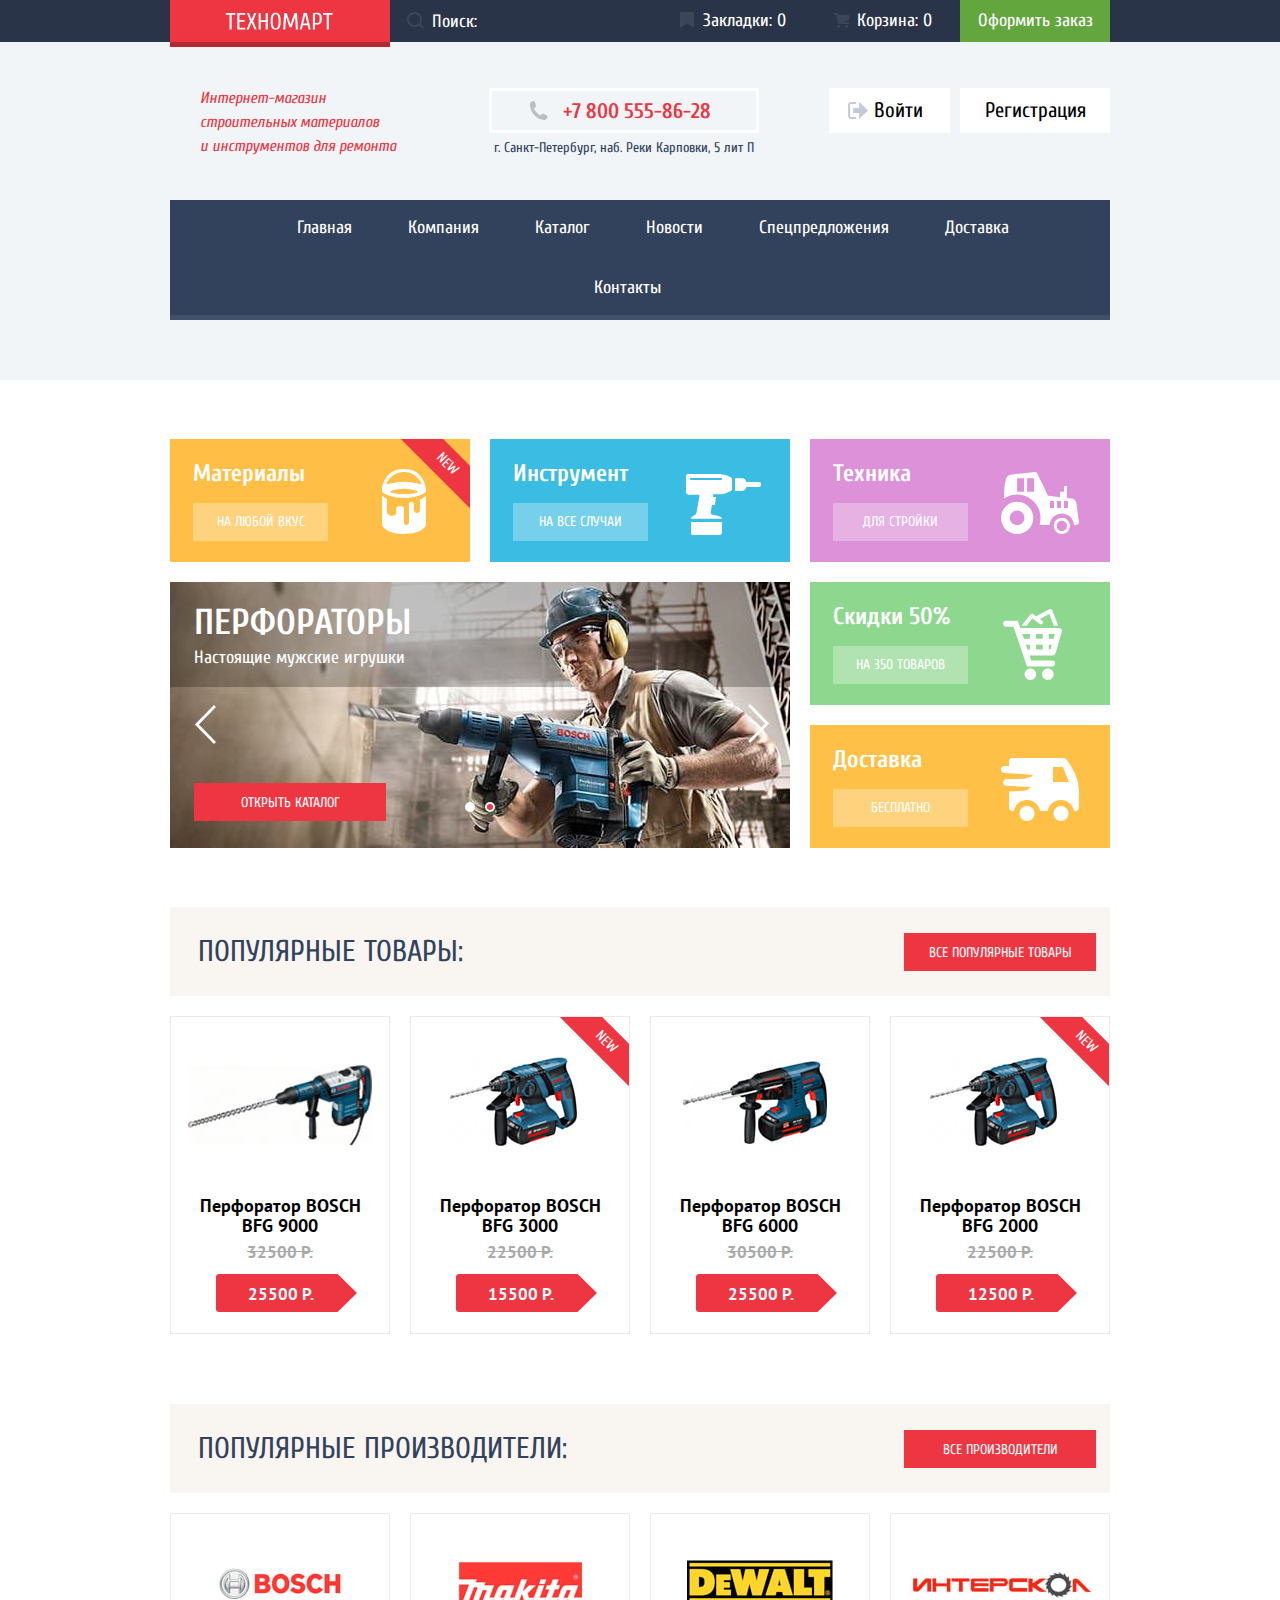
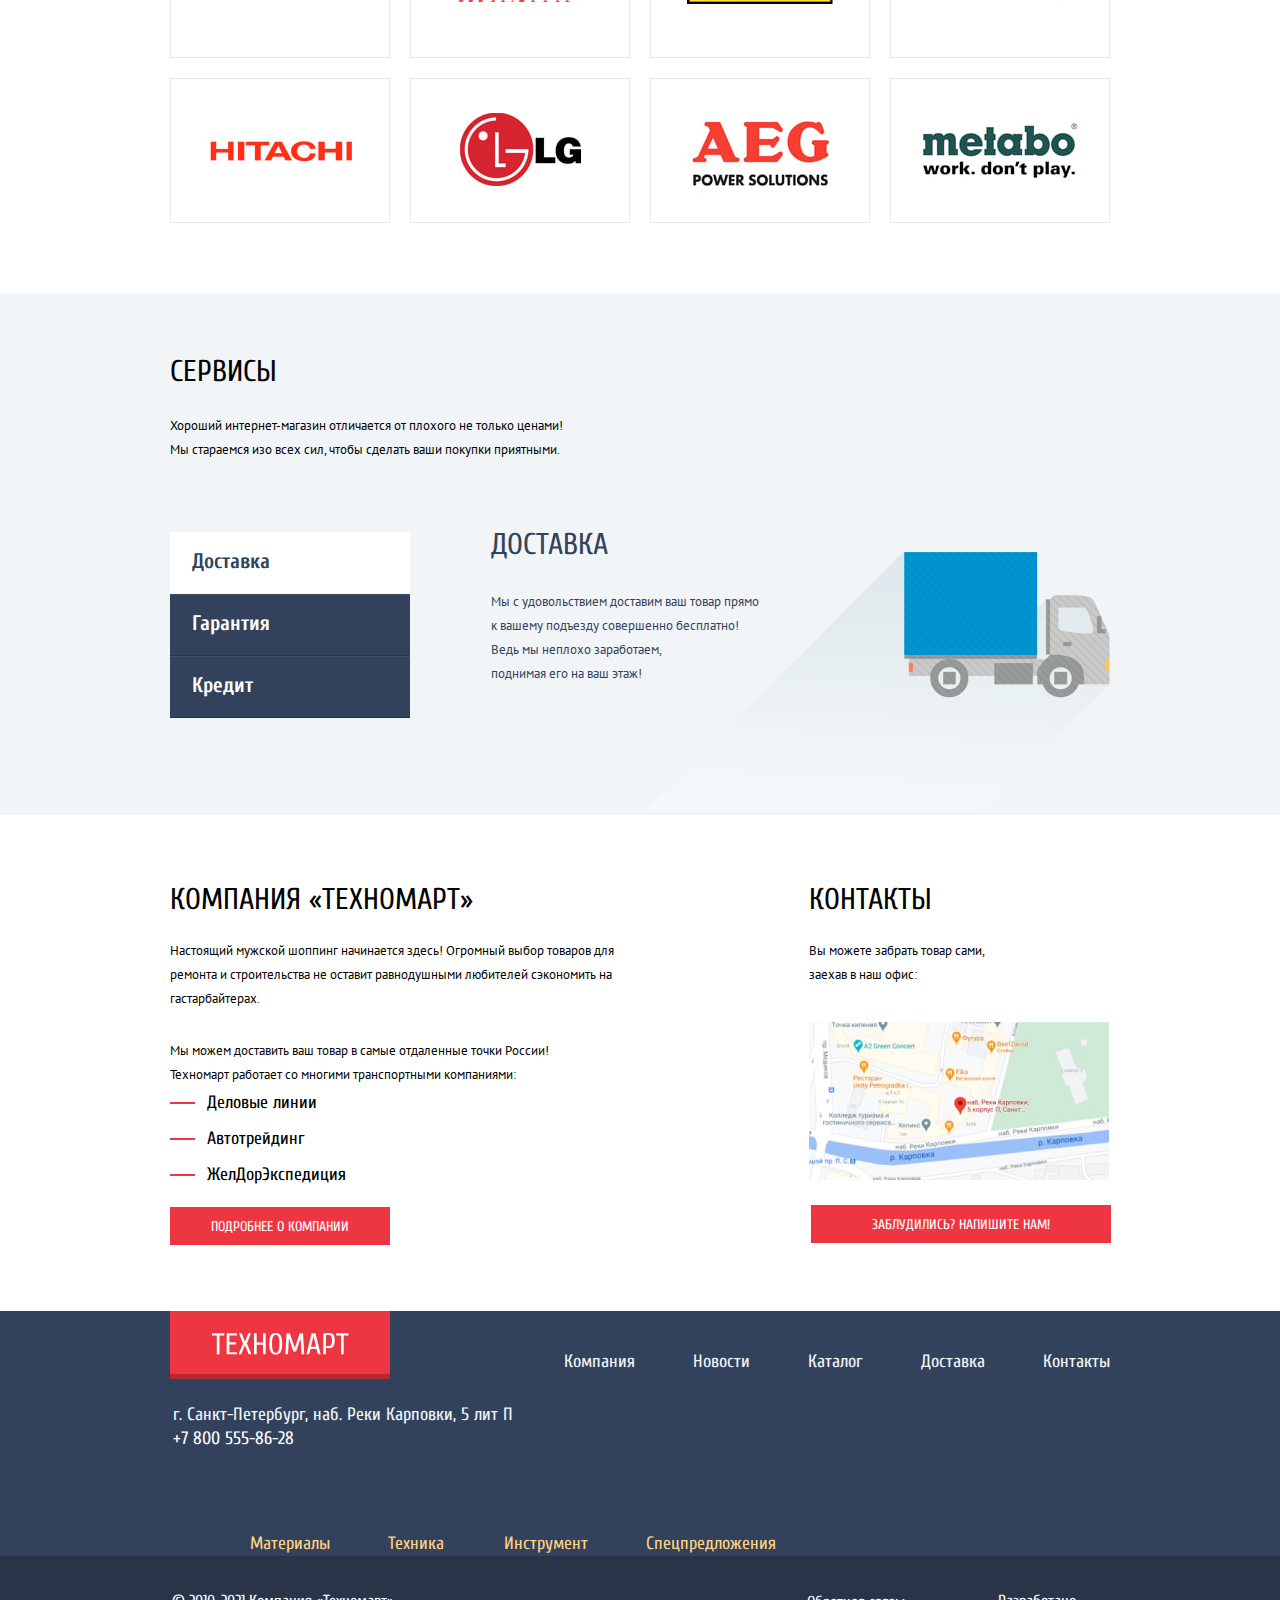
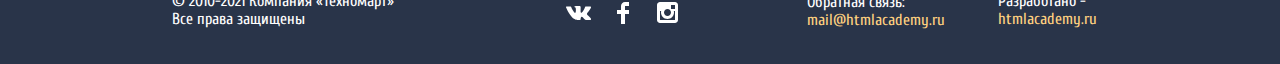
==== commit c981db6a: "upd" ====
--- a/index.html
+++ b/index.html
@@ -25,9 +25,15 @@
           </a>
         </div>
         <div class="upper-line-search">
+
+         <!--  <form class="search-form" action="https://echo.htmlacademy.ru" method="post">
+            <input class="search-form-input" type="text" name="search" placeholder="Поиск:">
+          </form> -->
           <form class="search-form" action="https://echo.htmlacademy.ru" method="post">
-            <input class="search-form-input" type="text" name="search" placeholder="Поиск:">
+            <input id="search-input" class="search-form-input" type="text" name="search" placeholder="Поиск:">
+            <label class="search-input" for="search-input"></label>
           </form>
+
         </div>
         <div class="upper-line-bookmark">
           <a href="#">Закладки: 0</a>
@@ -95,8 +101,8 @@
         <div class="slider-1">
           <h2>Перфораторы</h2>
           <p>Настоящие мужские игрушки</p>
-          <button class="slider-button-left" type="button"></button>
-          <button class="slider-button-right" type="button"></button>
+          <button class="slider-button-left" type="button" aria-label="Слайд влево"></button>
+          <button class="slider-button-right" type="button" aria-label="Слайд вправо"></button>
           <div class="slider-button-style">
             <a class="slider-button" href="catalog.html">открыть каталог</a>
           </div>
@@ -106,8 +112,8 @@
         <div class="slider-2 visually-hidden">
           <h2>Дрели</h2>
           <p>Соседям на радость!</p>
-          <button class="slider-button-left" type="button"></button>
-          <button class="slider-button-right" type="button"></button>
+          <button class="slider-button-left" type="button" aria-label="Слайд влево"></button>
+          <button class="slider-button-right" type="button" aria-label="Слайд вправо"></button>
           <div class="slider-button-style">
             <a class="slider-button" href="catalog.html">открыть каталог</a>
           </div>
@@ -195,7 +201,7 @@
       </ul>
 
       <div class="modal-cart visually-hidden">
-       <button class="modal-button-close-cart" type="button"></button>
+       <button class="modal-button-close-cart" type="button" aria-label="Закрыть окно корзины"></button>
         <h3>Товар добавлен в корзину!</h3>
         <div class="modal-cart-button-background">
           <div class="modal-cart-button-form">
@@ -304,7 +310,7 @@
     <section class="promo">
       <div class="company-description">
         <h2>Компания «Техномарт»</h2>
-        <p class="promo-first">Настоящий мужской шопинг начинается здесь! Огромный выбор товаров для ремонта и
+        <p class="promo-first">Настоящий мужской шоппинг начинается здесь! Огромный выбор товаров для ремонта и
           строительства не оставит равнодушными любителей сэкономить на гастарбайтерах.</p>
         <p class="promo-second">Мы можем доставить ваш товар в самые отдаленные точки России!<br>Техномарт работает со
           многими транспортными компаниями:</p>
@@ -344,12 +350,12 @@
           <div class="modal-button-background">
               <button class="modal-button" type="submit">Отправить</button>
           </div>
-          <button class="modal-button-close" type="button"></button>
+          <button class="modal-button-close" type="button" aria-label="Закрыть форму с письмом"></button>
         </form>
       </div>
       <div class="modal-map-big visually-hidden">
         <iframe src="https://www.google.com/maps/embed?pb=!1m18!1m12!1m3!1d1998.6037999040354!2d30.322010416394033!3d59.938716271971415!2m3!1f0!2f0!3f0!3m2!1i1024!2i768!4f13.1!3m3!1m2!1s0x4696310fca5ba729%3A0xea9c53d4493c879f!2sBolshaya+Konyushennaya+ul.%2C+19%2C+Sankt-Peterburg%2C+Russia%2C+191186!5e0!3m2!1sen!2s!4v1441888483426" width="943" height="442   " allowfullscreen title="Офис компании по адресу набережная реки Карповки, 5, литера П, Санкт-Петербург"></iframe>
-        <button class="modal-button-close-map" type="button"></button>
+        <button class="modal-button-close-map" aria-label="Закрыть карту" type="button"></button>
       </div>
     </section>
   </main>
@@ -388,13 +394,13 @@
         <section class="footer-social">
           <ul class="footer-social-list">
             <li>
-              <a class="social-button" href="#"><img src="img/icon-vk.svg" width="26" height="15" alt="Вконтакте"></a>
+              <a class="social-button" href="#" aria-label="Ссылка Вконтакте"><img src="img/icon-vk.svg" width="26" height="15" alt="Вконтакте"></a>
             </li>
             <li>
-              <a class="social-button" href="#"><img src="img/icon-fb.svg" width="12" height="22" alt="Фейсбук"></a>
+              <a class="social-button" href="#" aria-label="Ссылка Фейсбук"><img src="img/icon-fb.svg" width="12" height="22" alt="Фейсбук"></a>
             </li>
             <li>
-              <a class="social-button" href="#"><img src="img/icon-insta.svg" width="21" height="21"
+              <a class="social-button" href="#" aria-label="Ссылка Инстаграм"><img src="img/icon-insta.svg" width="21" height="21"
                   alt="Инстаграм"></a>
             </li>
           </ul>
--- a/css/style.css
+++ b/css/style.css
@@ -17,7 +17,7 @@
   --basic-dark-teal: #32425C;
   --basic-blue-shadow: #405069;
   --basic-dark-blue: #293449;
-  --basic-blue-shadow: #293449;
+  --basic-blue-shadow: #405069;
   --basic-red: #EE3643;
   --basic-dark-red: #BA2732;
   --basic-red-over: #CA2C37;
@@ -181,19 +181,24 @@
   opacity: 1;
 }
 
-.search-form-input::placeholder {
-  color: var(--basic-white);
-  position: relative;
-}
-
-.search-form-input:focus::placeholder, .search-form-input:active::placeholder {
+.search-input {
+  position: relative;
+  left: -182px;
+}
+
+.search-form-input:focus + .search-input::before {
   position: absolute;
   content: url("../img/icon-search-red.svg");
   width: 17px;
   height: 17px;
-  top: 12px;
-  left: 17px;
+  top: -9px;
+  left: -72px;
   opacity: 1;
+}
+
+.search-form-input::placeholder {
+  color: var(--basic-white);
+  position: relative;
 }
 
 .upper-line-bookmark {
@@ -507,6 +512,7 @@
   margin: 0;
   padding: 0;
   display: flex;
+  flex-wrap: wrap;
   justify-content: center;
 }
 
@@ -1407,7 +1413,7 @@
   height: 2px;
   background-color: var(--basic-red);
   left: -37px;
-  top: 10px;
+  top: 11px;
 }
 
 .company-button {
@@ -1454,14 +1460,15 @@
   font-size: 13px;
   line-height: 24px;
   margin-top: 24px;
-  margin-bottom: 32px;
+  margin-bottom: 35px;
 }
 
 .map-button {
   width: 300px;
   height: 38px;
   background-color: var(--basic-red);
-  margin-top: 21px;
+  margin-top: 18px;
+  margin-left: 2px;
   display: grid;
   align-content: center;
   justify-content: center;
@@ -1877,12 +1884,13 @@
   font-size: 16px;
   line-height: 18px;
   font-weight: 400;
-  padding-top: 0px;}
+  padding-left: 2px;
+}
 
 .footer-social-list {
   list-style: none;
   margin: 0;
-  margin-top: 3px;
+  margin-top: 5px;
   padding: 0;
   display: grid;
   grid-template-columns: auto auto auto;
@@ -1913,7 +1921,8 @@
   justify-self: center;
 }
 
-.footer-social-list li:hover, .footer-social-list li:active {
+.footer-social-list li:hover,
+.footer-social-list li:active {
   background-image: url("../img/social-round-red.svg")
 }
 
@@ -2461,7 +2470,8 @@
   list-style: none;
   margin: 0;
   padding: 0;
-  display: grid;
+  display: flex;
+  flex-wrap: wrap;
   gap: 10px;
   grid-template-columns: min-content min-content min-content min-content;
 }
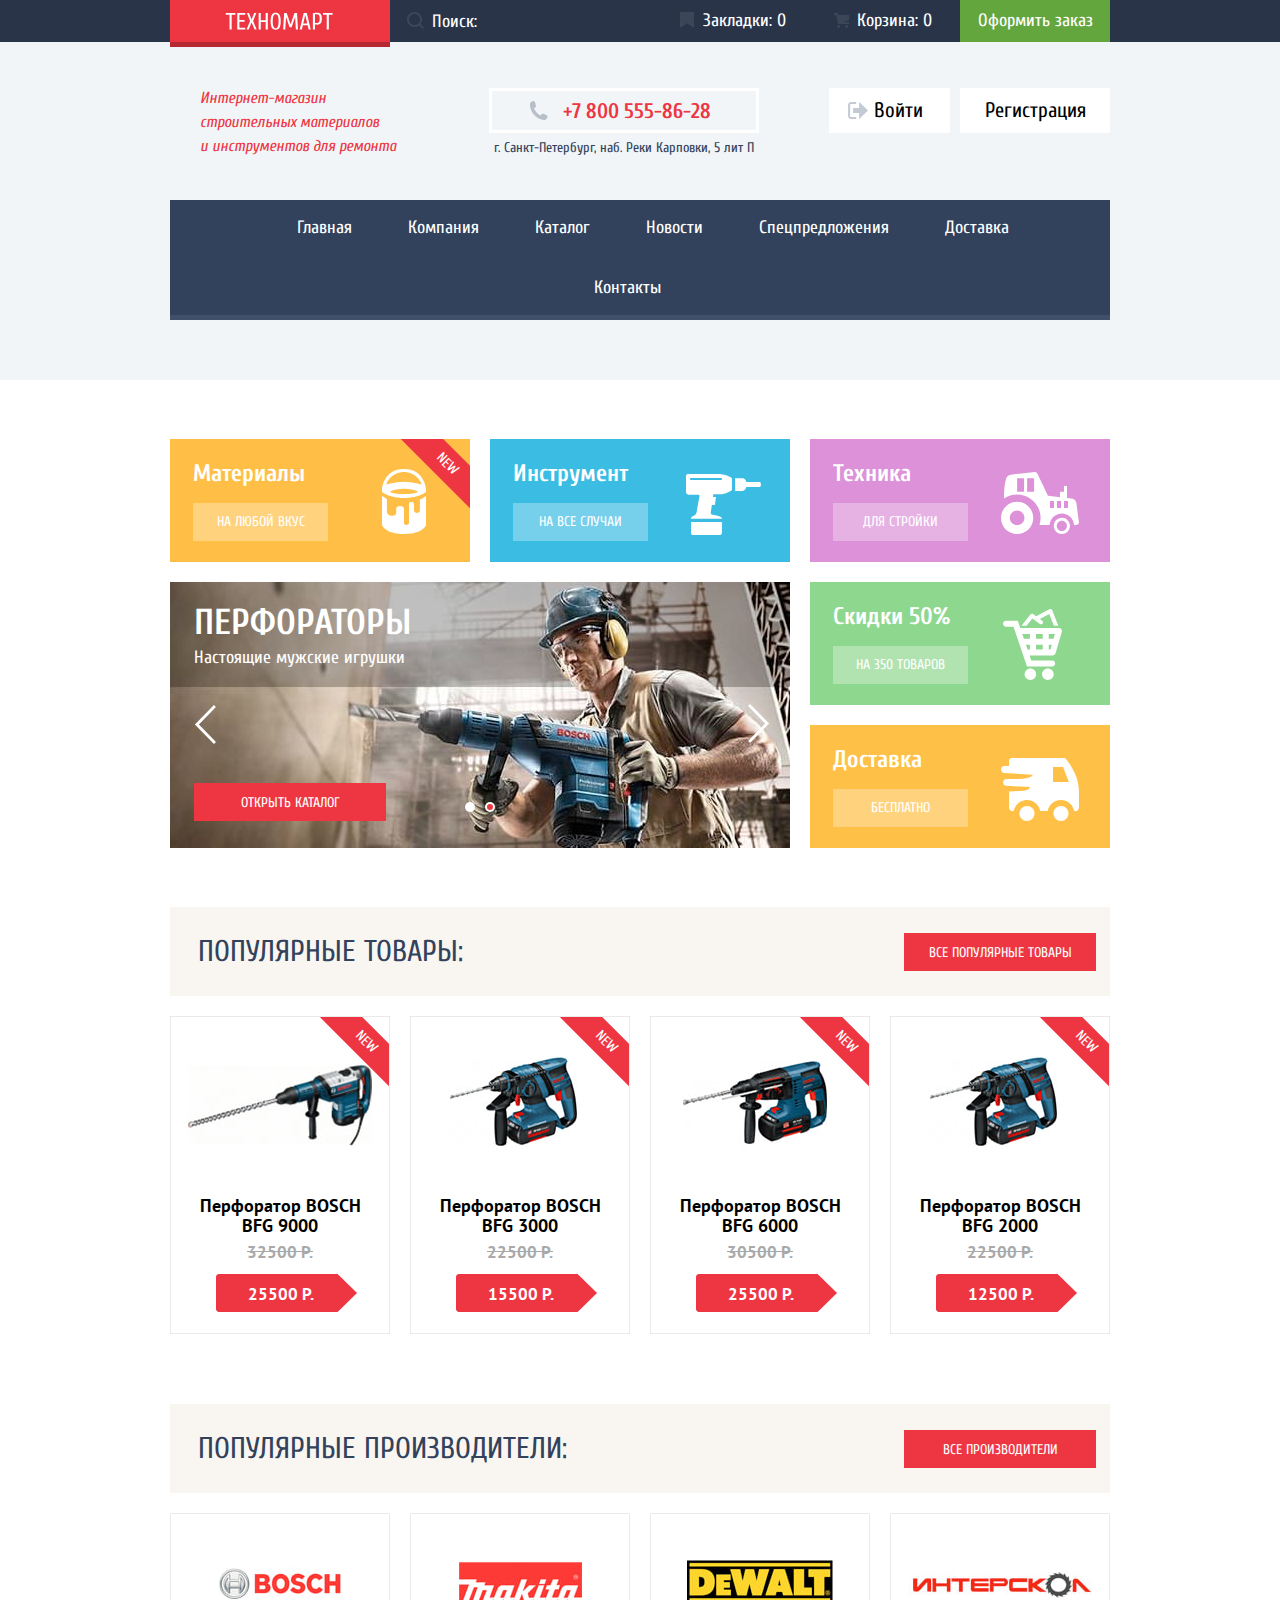
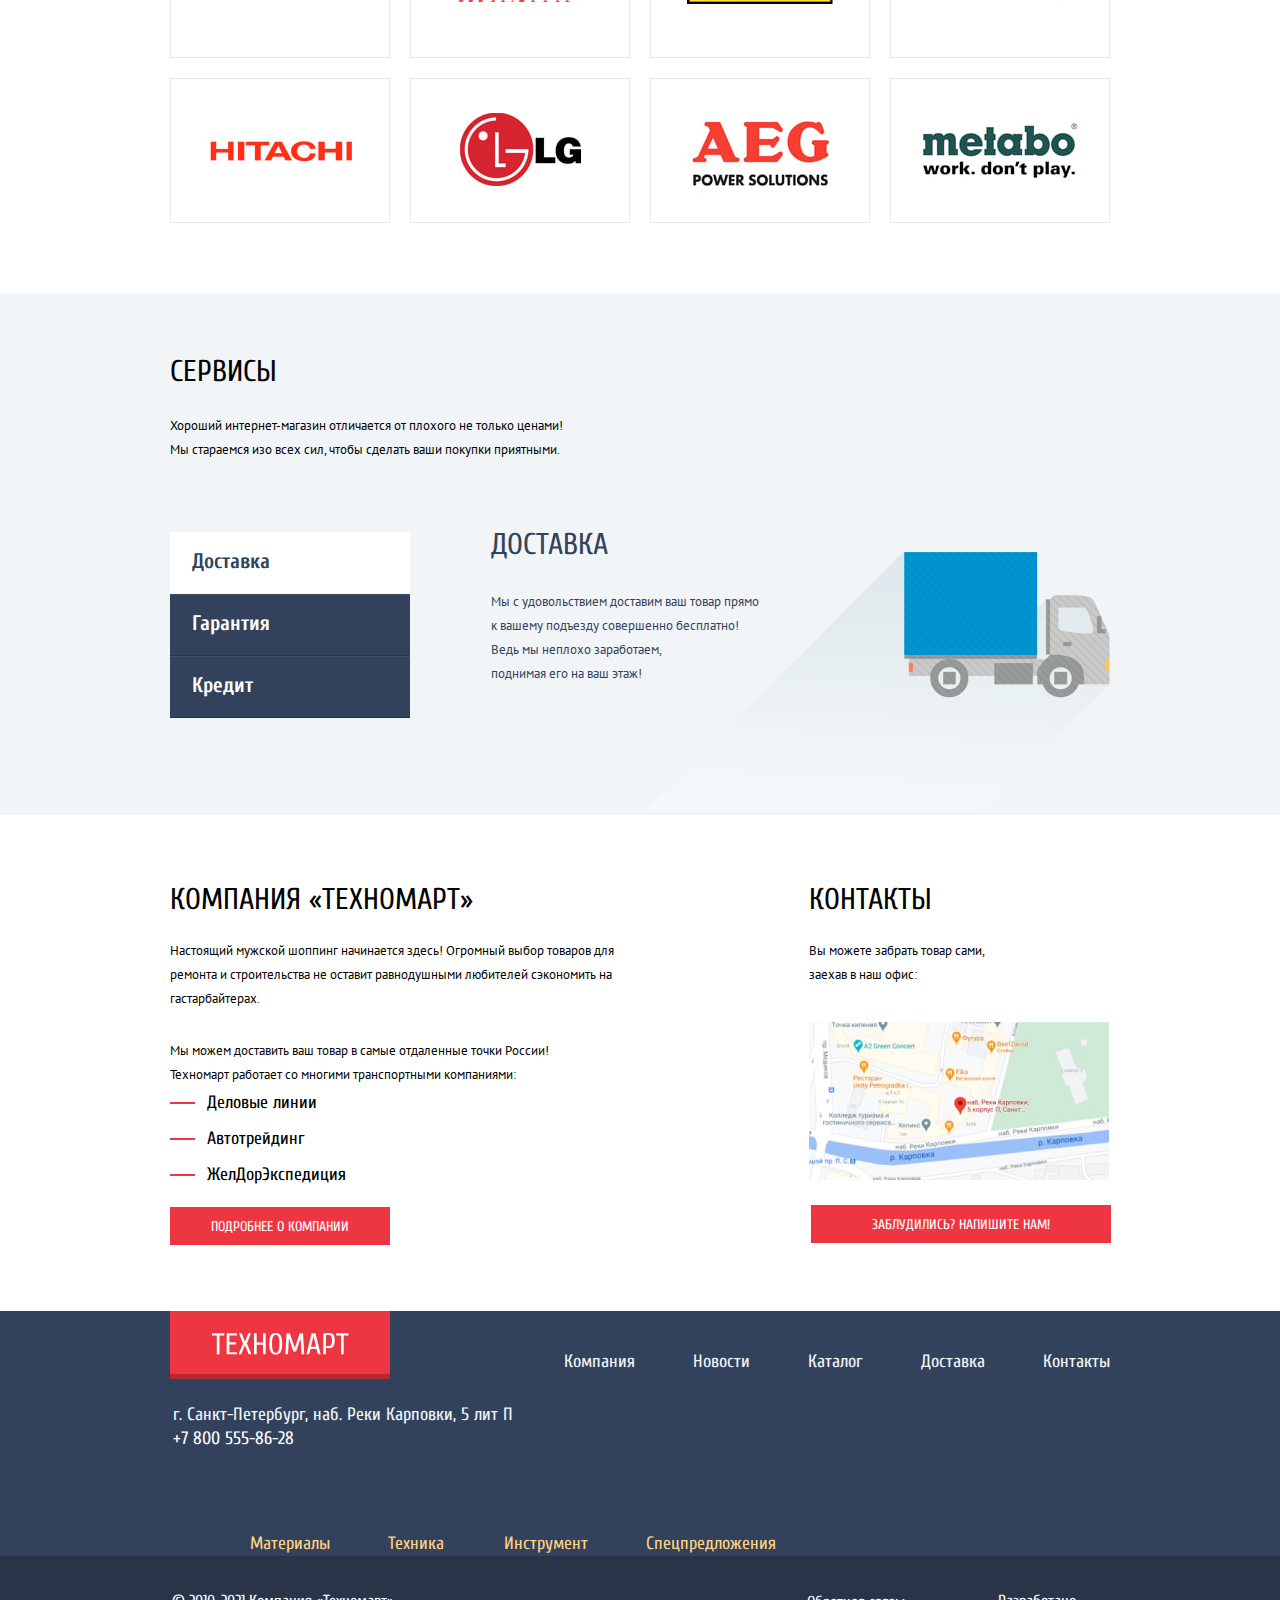
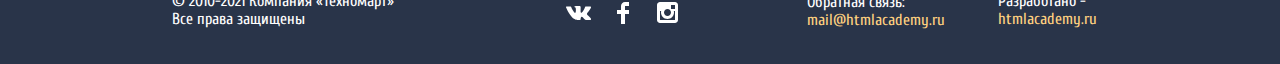
==== commit f5daf0c3: "upd" ====
--- a/index.html
+++ b/index.html
@@ -12,7 +12,7 @@
   <link rel="stylesheet"
     href="https://fonts.googleapis.com/css2?family=Cuprum:ital,wght@0,400;0,700;1,400&family=PT+Sans:wght@400;700&display=swap">
   <link href="css/normalize.css" rel="stylesheet">
-  <link href="css/style.css" rel="stylesheet">
+  <link href="css/style.min.css" rel="stylesheet">
 </head>
 
 <body class="page-body">
@@ -25,15 +25,10 @@
           </a>
         </div>
         <div class="upper-line-search">
-
-         <!--  <form class="search-form" action="https://echo.htmlacademy.ru" method="post">
-            <input class="search-form-input" type="text" name="search" placeholder="Поиск:">
-          </form> -->
           <form class="search-form" action="https://echo.htmlacademy.ru" method="post">
             <input id="search-input" class="search-form-input" type="text" name="search" placeholder="Поиск:">
             <label class="search-input" for="search-input"></label>
           </form>
-
         </div>
         <div class="upper-line-bookmark">
           <a href="#">Закладки: 0</a>
@@ -201,7 +196,7 @@
       </ul>
 
       <div class="modal-cart visually-hidden">
-       <button class="modal-button-close-cart" type="button" aria-label="Закрыть окно корзины"></button>
+        <button class="modal-button-close-cart" type="button" aria-label="Закрыть окно корзины"></button>
         <h3>Товар добавлен в корзину!</h3>
         <div class="modal-cart-button-background">
           <div class="modal-cart-button-form">
@@ -271,17 +266,17 @@
         <p>Хороший интернет-магазин отличается от плохого не только ценами! <br>Мы стараемся изо всех сил, чтобы сделать
           ваши покупки приятными.</p>
         <div class="services-grid">
-            <ul class="services-list">
-              <li class="services-item-selected">
-                <a href="#">Доставка</a>
-              </li>
-              <li class="services-item">
-                <a href="#">Гарантия</a>
-              </li>
-              <li class="services-item">
-                <a href="#">Кредит</a>
-              </li>
-            </ul>
+          <ul class="services-list">
+            <li class="services-item-selected">
+              <a href="#">Доставка</a>
+            </li>
+            <li class="services-item">
+              <a href="#">Гарантия</a>
+            </li>
+            <li class="services-item">
+              <a href="#">Кредит</a>
+            </li>
+          </ul>
           <div class="services-slider">
             <div class="services-delivery">
               <h2>Доставка</h2>
@@ -348,13 +343,16 @@
             <textarea id="modal-letter" name="letter" placeholder="В свободной форме"></textarea>
           </div>
           <div class="modal-button-background">
-              <button class="modal-button" type="submit">Отправить</button>
+            <button class="modal-button" type="submit">Отправить</button>
           </div>
           <button class="modal-button-close" type="button" aria-label="Закрыть форму с письмом"></button>
         </form>
       </div>
       <div class="modal-map-big visually-hidden">
-        <iframe src="https://www.google.com/maps/embed?pb=!1m18!1m12!1m3!1d1998.6037999040354!2d30.322010416394033!3d59.938716271971415!2m3!1f0!2f0!3f0!3m2!1i1024!2i768!4f13.1!3m3!1m2!1s0x4696310fca5ba729%3A0xea9c53d4493c879f!2sBolshaya+Konyushennaya+ul.%2C+19%2C+Sankt-Peterburg%2C+Russia%2C+191186!5e0!3m2!1sen!2s!4v1441888483426" width="943" height="442   " allowfullscreen title="Офис компании по адресу набережная реки Карповки, 5, литера П, Санкт-Петербург"></iframe>
+        <iframe
+          src="https://www.google.com/maps/embed?pb=!1m18!1m12!1m3!1d1998.6037999040354!2d30.322010416394033!3d59.938716271971415!2m3!1f0!2f0!3f0!3m2!1i1024!2i768!4f13.1!3m3!1m2!1s0x4696310fca5ba729%3A0xea9c53d4493c879f!2sBolshaya+Konyushennaya+ul.%2C+19%2C+Sankt-Peterburg%2C+Russia%2C+191186!5e0!3m2!1sen!2s!4v1441888483426"
+          width="943" height="442   " allowfullscreen
+          title="Офис компании по адресу набережная реки Карповки, 5, литера П, Санкт-Петербург"></iframe>
         <button class="modal-button-close-map" aria-label="Закрыть карту" type="button"></button>
       </div>
     </section>
@@ -394,14 +392,16 @@
         <section class="footer-social">
           <ul class="footer-social-list">
             <li>
-              <a class="social-button" href="#" aria-label="Ссылка Вконтакте"><img src="img/icon-vk.svg" width="26" height="15" alt="Вконтакте"></a>
+              <a class="social-button" href="#" aria-label="Ссылка Вконтакте"><img src="img/icon-vk.svg" width="26"
+                  height="15" alt="Вконтакте"></a>
             </li>
             <li>
-              <a class="social-button" href="#" aria-label="Ссылка Фейсбук"><img src="img/icon-fb.svg" width="12" height="22" alt="Фейсбук"></a>
+              <a class="social-button" href="#" aria-label="Ссылка Фейсбук"><img src="img/icon-fb.svg" width="12"
+                  height="22" alt="Фейсбук"></a>
             </li>
             <li>
-              <a class="social-button" href="#" aria-label="Ссылка Инстаграм"><img src="img/icon-insta.svg" width="21" height="21"
-                  alt="Инстаграм"></a>
+              <a class="social-button" href="#" aria-label="Ссылка Инстаграм"><img src="img/icon-insta.svg" width="21"
+                  height="21" alt="Инстаграм"></a>
             </li>
           </ul>
         </section>
--- a/css/style.min.css
+++ b/css/style.min.css
@@ -0,0 +1 @@
+:root{--basic-black:#000000;--basic-white:#FFFFFF;--basic-light-gray:#F1F5F7;--basic-beige:#F9F5F0;--basic-light-graybeige:#F1F1F1;--basic-light-beige:#F4F4F4;--basic-border-color:#EAEAEA;--basic-border-color-2:#E5E5E5;--basic-white-scale:#D7DCDE;--basic-pricearea:#F7F3EC;--basic-gray-toggle:#ABABAB;--basic-gray:#A9A9A9;--basic-greylight:#C5C5C5;--basic-toggle-shadow:#CFCFCF;--basic-slidercolor:#917D6D;--basic-dark-teal:#32425C;--basic-dark-blue:#293449;--basic-blue-shadow:#405069;--basic-red:#EE3643;--basic-dark-red:#BA2732;--basic-red-over:#CA2C37;--basic-red-click:#BA2732;--basic-red-shadow:#B52933;--basic-red-credit:#FF5357;--basic-red-submit:#EE3643;--basic-orange:#FFD180;--basic-teal:#3BBCE3;--basic-pink:#DC91D8;--basic-light-yellow:#FFC047;--basic-special-yellow:#FFBF47;--basic-green:#63A63E;--basic-light-green:#8ED78F;--basic-strong-green:#5FBB2D;--basic-green-bar:#00CA74;--basic-dark-green:#518534;--basic-green-shadow:#367315}.page{height:100%}.visually-hidden{position:absolute;width:1px;height:1px;margin:-1px;border:0;padding:0;white-space:nowrap;clip-path:inset(100%);clip:rect(0 0 0 0);overflow:hidden}.page-body{min-width:960px;margin:0;padding:0;font-family:"Cuprum","PT Sans","Arial",sans-serif;font-size:18px;line-height:24px;font-weight:400;background-color:var(--basic-light-gray);min-height:100%;display:grid;grid-template-rows:min-content 1fr min-content;align-content:start}.main-header{margin-bottom:60px;display:grid;justify-self:center;width:100%}.main-header-bar,.upper-line{background-color:var(--basic-dark-blue)}.main-header-bar{display:grid;justify-content:center;width:100%}.main-footer a,.main-header a{text-decoration:none}.main-footer img,.main-header img{max-width:100%}.upper-line{width:940px;height:42px;font-size:18px;line-height:24px;display:flex;justify-content:stretch;align-items:center;position:relative}.upper-line img{width:108px;height:18px;padding:17px 56px 17px 55px}.upper-line a{color:var(--basic-white)}.logo-image{width:220px;height:52px;text-align:center;background-color:var(--basic-red);box-shadow:inset 0 -5px 0 rgba(0,0,0,.24)}.logo-image:hover{background-color:var(--basic-dark-red)}.search-form,.search-form-input{color:var(--basic-white);height:42px}.search-form{width:271px;position:relative;display:flex;align-items:center}.search-form::before{position:absolute;content:url(../img/icon-search.svg);width:17px;height:17px;top:12px;left:17px;opacity:.3}.search-form:hover::before{opacity:1}.search-form-input{background-color:transparent;border:0;padding:0 0 0 42px;width:290px;outline:0}.search-form:active{border:0}.search-form-input:focus{border:0;background-color:var(--basic-white);color:var(--basic-black)}.search-form-input:focus::before{position:absolute;content:url(../img/icon-search-red.svg);width:17px;height:17px;top:12px;left:17px;opacity:1}.search-input{position:relative;left:-182px}.search-form-input:focus+.search-input::before{position:absolute;content:url(../img/icon-search-red.svg);width:17px;height:17px;top:-9px;left:-72px;opacity:1}.search-form-input::placeholder{color:var(--basic-white);position:relative}.upper-line-bookmark{width:150px;height:24px;display:flex;justify-content:flex-end;position:relative}.upper-line-bookmark a{padding-right:24px}.upper-line-bookmark::before,.upper-line-cart::before{position:absolute;content:url(../img/icon-bookmark.svg);width:14px;height:16px;left:19px;top:2px;opacity:.3}.contacts-login a:hover::before,.upper-line-bookmark:hover::before,.upper-line-cart:hover::before{opacity:1}.upper-line-cart{width:150px;height:42px;position:relative;display:grid}.upper-line-cart::before{content:url(../img/icon-cart.svg);width:15px;height:15px;top:11px;left:24px}.upper-line-cart-red{background-color:var(--basic-red)}.upper-line-bookmark:active,.upper-line-cart:active,.upper-line-offer:active,.upper-line-search:active{opacity:.5}.upper-line-cart a{padding-right:23px;padding-left:47px;padding-top:9px}.upper-line-offer{text-align:center;background-color:var(--basic-green);width:150px;height:42px;display:grid;align-items:center}.contacts{display:grid;grid-template-columns:max-content 1fr min-content min-content;grid-template-rows:auto 1fr;width:940px;justify-self:center}.contacts h1{font-size:16px;font-style:italic;font-weight:400;margin:44px 93px 0 30px;display:grid;grid-row:1/3}.contacts-phone{width:270px;height:45px;border:3px solid var(--basic-white);box-sizing:border-box;text-align:center;margin:46px 0 0;position:relative;display:grid;align-content:center;justify-content:flex-end}.contacts-phone::before{position:absolute;content:url(../img/icon-phone.svg);width:15px;height:15px;top:10px;left:37px}.contacts-phone a{font-size:21px;line-height:30px;font-weight:700;color:var(--basic-red);background-color:var(--basic-light-gray);display:grid;margin-right:45px}.contacts p{color:var(--basic-dark-teal);width:270px;font-size:14px;line-height:24px;order:1;display:grid;justify-content:center;margin:3px 0 40px;padding:0}.contacts-login{width:121px;height:45px;background-color:var(--basic-white);margin:46px 5px 0 0;display:grid;justify-content:right;align-items:center}.contacts-login a,.contacts-registration a{font-size:21px;line-height:21px;color:var(--basic-black);padding:12px 25px}.contacts-login a{position:relative;padding:12px 25px 12px 47px;margin-right:2px}.contacts-login a::before,.contacts-login-user a::before{position:absolute;content:url(../img/icon-login.svg);width:20px;height:17px;top:14px;left:21px;opacity:.3}.contacts-login-user,.contacts-registration{height:45px;background-color:var(--basic-white);text-align:center}.contacts-registration{width:150px;color:var(--basic-black);margin:46px 0 0 5px;display:flex;justify-content:center;align-items:center}.contacts h1,.contacts-login a:hover,.contacts-registration a:hover{color:var(--basic-red)}.contacts-login a:active,.contacts-registration a:active{color:var(--basic-greylight)}.contacts-login-user a{padding-top:12px;padding-bottom:12px}.contacts-login-user a,.contacts-login-user a:hover{font-size:21px;line-height:21px;text-decoration:none;color:var(--basic-black)}.contacts-login-user{width:299px;display:grid;grid-column:-1/-3;align-self:flex-end;align-content:center;position:relative}.contacts-login-user a::before{content:url(../img/icon-user.svg);height:18px;top:13px;left:15px}.user-logout{position:absolute;content:url(../img/icon-logout.svg);width:20px;height:17px;top:3px;right:17px;opacity:.3}.contacts-login-user a:hover::before,.user-logout:hover{opacity:1}.contacts-login-user a:active::before,.contacts-login-user:focus,.user-logout:active{opacity:.3}.my-cabinet{font-size:16px;line-height:18px;order:3;grid-column:-1/-3;display:flex;justify-self:center;text-align:center;justify-content:space-between;margin-top:7px;width:210px}.my-cabinet a{color:var(--basic-dark-teal)}.my-cabinet a:hover{color:var(--basic-red)}.contacts-login-user a:active,.my-cabinet a:active{color:var(--basic-greylight)}.main-navigation{background-color:var(--basic-dark-teal);list-style:none;width:940px;justify-self:center;box-shadow:inset 0 -5px 0 var(--basic-blue-shadow)}.site-navigation-object:focus,.site-navigation-object:hover{background-color:var(--basic-dark-blue)}.site-navigation-object:active{opacity:.5}.site-navigation{list-style:none;margin:0;padding:0;display:flex;flex-wrap:wrap;justify-content:center}.site-navigation-object{font-family:"Cuprum","Arial",sans-serif;font-size:18px;line-height:24px;padding:16px 28px 20px;color:var(--basic-white);display:inline-block;vertical-align:center}.site-navigation li:nth-child(1){padding-left:25px}.site-navigation li:last-child{padding-right:25px}.container{color:var(--basic-white);background-color:var(--basic-white);display:flex;flex-wrap:wrap;flex-direction:column;align-items:center;justify-self:center;justify-content:center;width:100%}.container a{text-decoration:none}.offers{margin:59px 0;width:940px;display:grid;grid-template-columns:auto auto auto;grid-template-rows:auto auto auto;gap:20px}.offers-list{list-style:none;padding:0;margin:0;display:contents}.offers-list li{width:300px;height:123px;background-repeat:no-repeat;position:relative;overflow:hidden}.offers-head{margin:20px 0 0 23px;font-size:24px;line-height:30px;font-weight:700}.offers-list li:nth-child(1){background-color:var(--basic-special-yellow);background-image:url(../img/materials.svg);background-position:83% 52%}.offers-list li:nth-child(2){background-color:var(--basic-teal);background-image:url(../img/instruments.svg);background-position:87% 56%}.offers-list li:nth-child(3){background-color:var(--basic-pink);background-image:url(../img/technics.svg);background-position:86% 54%}.offers-list li:nth-child(4){background-color:var(--basic-light-green);background-image:url(../img/basket.svg);grid-column:3/4;grid-row:2/3;background-position:80% 50%}.offers-list li:nth-child(5){background-color:var(--basic-light-yellow);background-image:url(../img/delivery.svg);grid-column:3/4;grid-row:3/4;background-position:86% 55%}.offers-button{background-color:rgba(255,255,255,.3);width:135px;height:38px;color:var(--basic-white);text-transform:uppercase;font-size:14px;line-height:18px;margin-left:23px;margin-top:14px;display:grid;justify-content:center;align-items:center}.offers-button:hover{background-color:rgba(197,197,197,.3)}.offers-button:active{background-color:rgba(169,169,169,.3)}.slider{grid-column:1/3;grid-row:2/4;margin:0;padding:0;position:relative}.slider-1,.slider-2{width:620px;height:266px;background:var(--basic-slidercolor)}.slider-1{background-image:url(../img/workerperf.jpg)}.slider-2{background-image:url(../img/workerdrill.jpg)}.slider h2{font-size:36px;line-height:36px;text-transform:uppercase;margin:0;padding:23px 0 0 24px}.slider p{font-size:18px;line-height:24px;margin:0;padding:5px 0 0 24px}.slider-button-left,.slider-button-right{width:22px;height:40px;background-color:transparent;background-repeat:no-repeat;cursor:pointer}.slider-button-left{background-image:url(../img/icon-left.svg);position:absolute;top:122px;left:24px;border:0}.slider-button-right{background-image:url(../img/icon-right.svg);top:122px;right:20px;border:0;position:absolute}.slider-button{text-transform:uppercase;font-size:14px;line-height:18px;color:var(--basic-white);padding:11px 45px 9px}.slider-1 .slider-button-style,.slider-2 .slider-button-style{width:192px;height:38px;padding:0;margin:0;background-color:var(--basic-red);position:absolute;bottom:27px;left:24px;display:grid;align-content:center;justify-content:center}.slider-button-style:hover{background-color:var(--basic-red-over)}.slider-button-style:active{background-color:var(--basic-red-click)}.slider-2 .slider-dots,.slider-2 .slider-dots-active,.slider-dots,.slider-dots-active{content:"";position:absolute;width:10px;height:10px;border-radius:100%;background-color:var(--basic-white);bottom:36px;left:295px}.slider-2 .slider-dots,.slider-2 .slider-dots-active,.slider-dots-active{left:315px}.slider-dots-active::before{left:2px;top:2px}.slider-2 .slider-dots-active{left:295px}.slider-2 .slider-dots-active::before,.slider-dots-active::before{content:"";position:absolute;width:6px;height:6px;border-radius:100%;background-color:var(--basic-red)}.catalog{width:940px;background-color:var(--basic-white)}.catalog-line{display:grid;grid-template-columns:1fr auto;height:89px;align-content:center;background-color:var(--basic-beige)}.catalog h2,.manufacturers h2{font-size:30px;font-weight:400;line-height:30px;text-transform:uppercase;color:var(--basic-dark-teal);margin-left:28px}.catalog-button{font-size:14px;line-height:18px;color:var(--basic-white);text-transform:uppercase;padding:11px 23px 9px}.catalog-button-style{width:192px;height:38px;background-color:var(--basic-red);margin-right:14px;display:grid;align-content:center;align-self:center;justify-content:center}.catalog-list{list-style:none;padding:0;display:grid;grid-template-columns:auto auto auto auto;column-gap:20px;margin:20px 0 0}.catalog-item{width:220px;height:318px;border:1px solid var(--basic-border-color);box-sizing:border-box;background-color:var(--basic-white);padding-bottom:21px;display:grid;grid-template-columns:220px;grid-template-rows:auto min-content min-content min-content;justify-content:center;position:relative}.new-line{text-transform:uppercase;color:var(--basic-white);width:100px;height:30px;background-color:var(--basic-red);font-family:"Cuprum","Arial",sans-serif;font-size:14px;line-height:18px;align-items:center;justify-content:center;position:absolute;right:-27px;top:10px;transform:rotate(45deg);display:none}.new .new-line,.new-line{display:flex}.catalog-item:hover{box-shadow:0 4px 20px rgba(0,0,0,.15)}.catalog-item s{color:var(--basic-gray);padding-bottom:13px}.redprice{width:141px;height:38px;background-image:url(../img/redprice.svg);background-repeat:no-repeat;background-color:var(--basic-white);display:grid;justify-self:center;margin-left:13px}.catalog-button-price{color:var(--basic-white);padding-top:2px;padding-right:12px;text-decoration:none}.catalog-button-price,.catalog-item p,.catalog-item s{font-size:17px;line-height:18px;font-weight:700;font-family:"PT Sans","Arial",sans-serif;display:grid;justify-self:center;align-items:center}.catalog-item p{font-size:18px;line-height:20px;color:var(--basic-black);text-align:center;padding-bottom:7px;margin:0}.catalog-item-img{background:var(--basic-white)}.img-9000{margin-top:6px;margin-left:18px}.img-6000{margin-top:22px;margin-left:33px}.img-2000,.img-3000{margin-top:29px;margin-left:40px}.over-catalog-variant{width:212px;height:160px;display:grid;gap:10px;position:absolute;background-color:var(--basic-white);justify-content:center;align-content:center;display:none}.catalog-item:hover .over-catalog-variant{display:grid}.item-buy-link,.item-favorites-link,.manufacturers a{font-size:14px;line-height:18px;text-transform:uppercase}.item-buy-link,.item-favorites-link{text-decoration:none;font-family:"Cuprum","Arial",sans-serif}.catalog-item-buy{width:135px;height:38px;background-color:var(--basic-green);box-shadow:inset 0 -3px 0 var(--basic-green-shadow);text-align:center;box-sizing:border-box}.catalog-item-buy:hover{background-color:var(--basic-strong-green)}.catalog-item-buy:active{background-color:var(--basic-dark-green)}.item-buy-link{color:var(--basic-white);display:grid;padding-top:10px;padding-bottom:10px;padding-left:15px;position:relative}.item-buy-link::before{content:url(../img/icon-cart.svg);opacity:.3;position:absolute;top:10px;left:30px}.catalog-item-favorites{width:135px;height:38px;background-color:var(--basic-white);border:3px solid var(--basic-green);box-sizing:border-box;text-align:center}.item-favorites-link{color:var(--basic-dark-teal);display:grid;padding-top:9px;padding-bottom:9px}.catalog-item-favorites:active,.catalog-item-favorites:hover{border:3px solid var(--basic-dark-teal)}.catalog-item-favorites:active{opacity:50%}.manufacturers{width:940px;background:var(--basic-white);margin-top:70px;margin-bottom:70px}.line-manufacturers{display:grid;grid-template-columns:1fr auto;height:89px;align-items:center;background-color:var(--basic-beige)}.manufacturers a{color:var(--basic-white)}.manufacturers-button-style{width:192px;height:38px;background-color:var(--basic-red);margin-right:14px;display:grid;align-self:center;align-content:center;justify-content:center}.manufacturers-button{padding:11px 36px 9px}.manufacturers-list{list-style:none;padding:0;display:grid;grid-template-columns:auto auto auto auto;grid-template-rows:auto auto;gap:20px;margin:20px 0 0}.manufacturers-item{border:1px solid var(--basic-border-color);width:220px;height:145px;box-sizing:border-box;background:var(--basic-white);display:grid;justify-content:center;align-items:center}.manufacturers-item:active,.manufacturers-item:hover{box-shadow:0 4px 20px rgba(0,0,0,.15)}.manufacturers-item:active{opacity:.5}.manufacturers-item:first-child img{padding-bottom:5px}.manufacturers-item:nth-child(2) img,.manufacturers-item:nth-child(3) img{padding-bottom:10px}.manufacturers-item:nth-child(4) img{padding-bottom:3px}.manufacturers-item:nth-child(5) img{padding-left:5px}.manufacturers-item:nth-child(6) img{padding-bottom:5px}.manufacturers-item:last-child img{padding-bottom:3px}.manufacturers-item a{display:grid;align-items:center;justify-content:center;width:220px;height:145px}.services,.services-background{background-color:var(--basic-light-gray);display:grid;justify-self:center}.services{width:100%;height:522px}.services-background{width:940px}.services h2{font-size:30px;line-height:30px;font-family:"Cuprum","Arial",sans-serif;font-weight:400;color:var(--basic-black);text-transform:uppercase;margin-top:64px}.services-background p{font-size:13px;line-height:24px;font-family:"PT Sans","Arial",sans-serif;color:var(--basic-black);padding-bottom:67px;margin:0}.services-grid{display:grid;grid-template-columns:auto auto}.services-list{list-style:none;padding:0;position:relative;height:185px;margin:2px 0 0}.services-list::after{position:absolute;content:url(../img/vertical-line-services.svg);top:-40px;right:0}.services-item,.services-item-selected{width:240px;height:61px;font-size:21px;font-weight:700;line-height:30px;margin-bottom:1px}.services-item{background-color:var(--basic-dark-teal);box-shadow:0 1px 0 var(--basic-dark-blue),inset 0 1px 0 var(--basic-blue-shadow)}.services-item-selected{background-color:var(--basic-white)}.services-list a{display:grid;padding-left:22px;padding-top:14px;padding-bottom:17px}.services-item a:hover,.services-list a{color:var(--basic-white)}.services-item:hover{background-color:var(--basic-dark-blue)}.services-item:focus{background-color:var(--basic-white)}.services-item-selected a{color:var(--basic-dark-teal)}.services-item,.services-item-selected{display:grid;align-content:center}.services-slider{display:grid;grid-template-columns:2/3;margin-left:80px}.services-credit,.services-delivery,.services-guarantee{width:619px;height:283px;background:var(--basic-light-gray);background-image:url(../img/truck.png);background-repeat:no-repeat;background-position:100% 100%}.services-credit h2,.services-delivery h2,.services-guarantee h2{color:var(--basic-dark-teal);margin:0;font-family:"Cuprum","Arial",sans-serif}.services-credit p,.services-delivery p,.services-guarantee p{color:var(--basic-dark-teal);margin-top:30px;font-family:"PT Sans","Arial",sans-serif;font-size:13px;line-height:24px}.services-credit,.services-guarantee{width:628px;background-image:url(../img/guarantee.png)}.services-credit{width:638px;height:285px;background-image:url(../img/credit.png)}.services-credit p{padding-bottom:26px}.services-credit-button{width:195px;height:38px;background-color:var(--basic-red-submit);color:var(--basic-white);font-size:14px;line-height:18px;border-radius:3px;text-transform:uppercase;border:0;cursor:pointer}.promo{width:940px;display:grid;grid-template-columns:1fr auto;margin:0;padding:0}.company-description{background:var(--basic-white);color:var(--basic-black);width:460px;height:356px;margin:70px 0}.company-description h2{text-transform:uppercase;font-family:"Cuprum","Arial",sans-serif;font-size:30px;line-height:30px;font-weight:400;margin:0;padding:0}.promo-first,.promo-second{font-family:"PT Sans","Arial",sans-serif;font-size:13px;line-height:24px;padding:0;margin:24px 0 0}.promo-second{margin:28px 0 0}.company-description p:last-child{padding-bottom:18px}.company-description ul{list-style-type:none;font-size:18px;line-height:24px;margin:4px 0 20px 37px;padding:0}.promo-list li{margin-bottom:12px;position:relative;line-height:24px}.promo-list li::before{display:block;position:absolute;content:"";width:25px;height:2px;background-color:var(--basic-red);left:-37px;top:11px}.company-button{width:220px;height:38px;background-color:var(--basic-red);display:grid;align-content:center;justify-content:center}.company-description-button{font-size:14px;line-height:18px;color:var(--basic-white);text-transform:uppercase;padding:11px 40px 9px 39px}.contacts-map{color:var(--basic-black);width:301px;height:356px;margin:70px 0;grid-column:2/3}.contacts-map,.contacts-map-image{background:var(--basic-white)}.contacts-map h2,.modal-cart h3{line-height:30px;font-family:"Cuprum","Arial",sans-serif}.contacts-map h2{text-transform:uppercase;margin:0;font-size:30px;font-weight:400}.contacts-map p{font-family:"PT Sans","Arial",sans-serif;font-size:13px;line-height:24px;margin-top:24px;margin-bottom:35px}.map-button{width:300px;height:38px;background-color:var(--basic-red);margin-top:18px;margin-left:2px;display:grid;align-content:center;justify-content:center}.contacts-map-button{font-size:14px;line-height:18px;color:var(--basic-white);text-transform:uppercase;padding:11px 61px 9px}.promo{position:relative}.modal-cart{color:var(--basic-black);position:fixed;z-index:1;width:620px;height:282px;top:40%;left:50%;transform:translate(-50%);box-shadow:0 4px 20px rgba(0,0,0,.15);display:grid;grid-template-rows:auto min-content;background-color:var(--basic-white);border-top:7px solid var(--basic-red);box-sizing:border-box}.modal-cart h3{justify-self:center;align-self:center;font-size:24px;padding-top:5px;padding-bottom:5px}.modal-cart h3::before{content:url(../img/icon-mark.svg);position:absolute;width:66px;height:66px;left:81px;top:48px}.modal-cart-button-form,.modal-cart-button-form-next{width:192px;height:38px;background-color:var(--basic-red);display:grid;align-content:center;justify-content:center;margin-top:37px}.modal-cart-button-form-next{background-color:var(--basic-white)}.modal-cart-button,.modal-cart-button-next{font-size:14px;line-height:18px;color:var(--basic-white);text-transform:uppercase;padding:11px 45px 9px 46px}.modal-cart-button-next{color:var(--basic-black);padding:11px 30px 9px 32px}.modal-cart-button-background{background-color:var(--basic-light-graybeige);width:620px;height:112px;grid-row:2/3;display:grid;grid-template-columns:auto auto;column-gap:10px;justify-content:center}.modal-button-close-cart{width:21px;height:21px;background-image:url(../img/icon-close.svg);background-color:transparent;background-repeat:no-repeat;position:absolute;top:10px;right:10px;border:0;cursor:pointer}.modal{color:var(--basic-black);font-size:18px;line-height:24px;font-family:"Cuprum","Arial",sans-serif;width:620px;grid-column:1/-1;justify-self:center;box-shadow:0 4px 20px rgba(0,0,0,.15);position:absolute;bottom:52px;left:152px}.modal-form{width:620px;height:430px;border-top:7px solid var(--basic-red);box-sizing:border-box;display:grid;grid-template-columns:1fr 1fr;grid-template-rows:auto auto auto;justify-items:center;column-gap:20px;background-color:var(--basic-white)}.modal-item-email,.modal-item-name{font-size:18px;line-height:24px;justify-self:right;display:flex;flex-wrap:wrap;flex-direction:column;margin-top:39px}.modal-item-email{justify-self:left}.modal-item-letter{grid-column:1/-1;font-size:18px;line-height:24px;margin-top:13px}.modal-item-email input,.modal-item-letter textarea,.modal-item-name input{border:2px solid var(--basic-greylight);font-family:"PT Sans","Arial",sans-serif;font-size:13px;line-height:24px;width:220px;height:38px;padding:6px 8px 7px 10px;box-sizing:border-box;margin-top:11px}.modal-item-letter textarea{width:460px;height:114px;margin-bottom:30px;padding:4px 8px 7px 10px}.modal-button-close,.modal-button-close-map{width:21px;height:21px;background-image:url(../img/icon-close.svg);background-color:transparent;background-repeat:no-repeat;position:absolute;top:21px;right:11px;border:0;cursor:pointer}.modal-button-close-map{top:10px;right:10px}.modal-button{width:460px;height:38px;background-color:var(--basic-red);font-size:14px;line-height:18px;margin-top:37px;color:var(--basic-white);text-transform:uppercase;border:0;outline:0;cursor:pointer}.modal-button-background{background-color:var(--basic-light-beige);width:620px;height:112px;grid-column:1/-1;display:flex;justify-content:center}.map-map-button{width:460px;height:38px;background-color:var(--basic-red);text-align:center}.modal-map-big{border-top:7px solid var(--basic-red);box-sizing:border-box;justify-self:center;position:absolute;top:14px;box-shadow:0 4px 20px rgba(0,0,0,.15);background:var(--basic-white)}.modal-map-big iframe{border:0;width:943px;height:442px}.main-footer{background-color:var(--basic-dark-teal);width:100%;display:grid}.footer-block-1{width:940px;justify-self:center;display:flex;flex-wrap:wrap;justify-content:space-between}.footer-block-1 p{margin-bottom:54px;margin-top:21px;padding-left:3px;padding-top:3px}.logo-image-footer{width:220px;height:68px;text-align:center;background-color:var(--basic-red);box-shadow:inset 0 -5px 0 rgba(0,0,0,.24);display:grid;align-items:center;margin:0;padding:0}.logo-image-footer:hover{background-color:var(--basic-dark-red)}.logo-image-footer-link{padding:21px 41px 19px 40px}.footer-navigation-1{background-color:var(--basic-dark-teal)}.footer-list-1{list-style:none;padding:0;display:flex;margin:39px 0 0}.footer-list-1 li,.footer-list-2 li{margin:0 29px}.footer-list-1 li:last-child{margin-right:0}.footer-navigation-1 a{color:var(--basic-light-gray)}.footer-navigation-2{background-color:var(--basic-dark-teal)}.footer-list-2{list-style:none;padding:0;display:flex;justify-content:flex-end;margin:27px 0 0}.footer-list-2 li:first-child{margin-left:80px}.footer-list-2 li:nth-child(3){margin-left:31px}.footer-list-2 li:last-child{margin-right:0}.footer-copyright a,.footer-mail a,.footer-navigation-2 a{color:var(--basic-orange)}.footer-copyright a:hover,.footer-mail a:hover,.footer-navigation-1 a:hover,.footer-navigation-2 a:hover{text-decoration:underline}.footer-navigation-1 a:active{color:rgba(241,245,247,.3);text-decoration:none}.footer-navigation-2 a:active{color:rgba(255,209,128,.3);text-decoration:none}.main-footer p{font-family:"Cuprum","Arial",sans-serif;font-size:18px;line-height:24px;color:var(--basic-light-gray)}.footer-phone{text-decoration:none;color:var(--basic-white)}.lower-line,.lower-line-background{background-color:var(--basic-dark-blue);display:grid}.lower-line{grid-template-columns:1fr auto auto auto;align-items:center;width:940px}.lower-line-background{width:100%;justify-content:center}.copyright{color:var(--basic-white);font-size:16px;line-height:18px;font-weight:400;padding-left:2px}.footer-social-list{list-style:none;margin:5px 0 0;padding:0;display:grid;grid-template-columns:auto auto auto}.footer-social-list li{width:44px;height:44px;text-align:center;display:grid;align-items:center;background-image:url(../img/social-round-blue.svg);background-repeat:no-repeat;background-position:50% 50%}.social-button{width:44px;height:44px}.social-button,.social-button img{display:grid;align-self:center;justify-self:center}.footer-social-list li:active,.footer-social-list li:hover{background-image:url(../img/social-round-red.svg)}.footer-copyright,.footer-mail{color:var(--basic-white);font-size:16px;line-height:18px;font-weight:400}.footer-copyright{margin:35px 13px 35px 51px}.footer-mail{margin:37px 2px 35px 118px}.footer-copyright a:active,.footer-mail a:active{color:var(--basic-red);text-decoration:none}.main-catalog-container{background-color:var(--basic-white);width:100%;display:flex;flex-wrap:wrap;flex-direction:column;justify-content:center;justify-self:center;align-content:center;margin:0;padding:0}.main-catalog-container a{text-decoration:none}.breadcrumbs,.breadcrumbs-list li a{font-family:"PT Sans","Arial",sans-serif;font-size:13px;line-height:18px}.breadcrumbs{padding-top:21px;align-self:center}.breadcrumbs-list{list-style:none;margin:0;padding:0;display:flex;width:940px}.breadcrumbs-list li a{text-decoration:none;text-transform:uppercase;color:var(--basic-black)}.breadcrumbs-list li:nth-child(1){position:relative;margin-right:41px}.breadcrumbs-list li:nth-child(2){position:relative;margin-right:40px}.breadcrumbs-list li:nth-child(2)::before{position:absolute;content:url(../img/icon-next.svg);width:8px;height:12px;top:2px;left:-27px}.breadcrumbs-list li:nth-child(3){position:relative;margin-right:42px}.breadcrumbs-list li:nth-child(3)::before,.breadcrumbs-list li:nth-child(4)::before{position:absolute;content:url(../img/icon-next.svg);width:8px;height:12px;top:2px;left:-23px}.breadcrumbs-list li:nth-child(4){position:relative;margin-right:43px}.breadcrumbs-list li:nth-child(4)::before{left:-22px}.container-catalog,.perforators{width:940px;display:grid;align-self:center}.perforators h1{font-size:30px;line-height:30px;font-style:normal;font-weight:400;padding:30px 100px 30px 29px;color:var(--basic-dark-teal);text-transform:uppercase;background-color:var(--basic-light-gray);grid-column:1/-1;margin-top:20px;margin-bottom:20px}.container-catalog{grid-template-columns:auto auto;grid-template-rows:auto auto auto;column-gap:20px;justify-self:center}.catalog-filters{background-color:var(--basic-white);text-transform:uppercase;grid-row:1/-1;grid-column:1/2}.catalog-filters-header{font-family:"PT Sans","Arial",sans-serif;font-size:13px;line-height:18px;background-color:var(--basic-beige);padding:10px 100px 10px 18px;margin:0}.filter-manufacturers p,.filter-power p,.filter-price p{font-family:"PT Sans","Arial",sans-serif;font-size:17px;line-height:30px;font-weight:700;margin:0}.filter-price p{margin-top:14px}.filter-manufacturers p{margin-top:16px;margin-bottom:17px}.range-filter{padding-bottom:25px}.filter-manufacturers,.range-filter{border-bottom:1px solid var(--basic-border-color)}.filter-manufacturers ul{padding:0;margin:0 0 29px}.filter-option{margin-bottom:21px;padding-left:35px;font-size:15px;line-height:19px}.filter-option label,.filter-option-power label{position:relative;display:block;cursor:pointer;user-select:none;width:50px}.filter-input-checkbox+label::before{content:url(../img/checkbox-on.svg);position:absolute;left:-35px;top:0;width:16px;height:16px}.filter-input-checkbox+label:hover::before{content:url(../img/checkbox-on-hover.svg)}.filter-input-checkbox:checked+label::before{content:url(../img/checkbox-off.svg);position:absolute;left:-35px;top:0;width:16px;height:16px}.filter-input-checkbox:checked+label:hover::before{content:url(../img/checkbox-off-hover.svg)}.filter-power p{margin-top:18px;margin-bottom:23.35px}.filter-power ul{padding:0;margin:0 0 37px}.filter-option-power{margin-bottom:22.5px;padding-left:35px}.filter-power-input+label::before{content:url(../img/radio-off.svg);position:absolute;left:-35px;top:-3px;width:16px;height:16px}.filter-power-input+label:hover::before{content:url(../img/radio-off-hover.svg)}.filter-power-input:checked+label::before{content:url(../img/radio-on.svg);position:absolute;left:-35px;top:-3px;width:16px;height:16px}.filter-power-input:checked+label:hover::before{content:url(../img/radio-on-hover.svg)}.price-controls label,.pricearea{font-family:"PT Sans","Arial",sans-serif}.pricearea{width:95px;height:38px;background-color:var(--basic-pricearea);text-align:center;font-size:17px;line-height:18px;color:var(--basic-black);border:0}.filter-item{margin:0;padding:0;border:0;width:220px}.range-filter{width:220px;margin-top:11px}.filter-item legend{font-size:18px;line-height:24px;text-transform:uppercase;font-weight:700}.price-controls input,.range-controls{border-radius:5px;background-color:var(--basic-pricearea)}.range-controls{position:relative;height:41px;margin-bottom:9px;padding-top:39px;padding-right:20px;padding-left:20px}.range-controls .scale{height:2px;background:var(--basic-white-scale)}.range-controls .bar{width:80%;height:2px;background:var(--basic-green-bar)}.range-controls .toggle{position:absolute;top:31px;left:0;width:4px;height:4px;padding:0;border:8px solid var(--basic-white);background-color:var(--basic-gray-toggle);border-radius:50%;box-shadow:0 2px 1px 0 var(--basic-toggle-shadow);cursor:pointer}.range-controls .toggle-min{left:18px}.range-controls .toggle-max{left:160px}.price-controls{display:flex;justify-content:space-between}.price-controls label{text-transform:uppercase;font-size:16px}.price-controls input{width:75px;padding:10px;text-align:center;border:0;font-family:inherit;font-size:inherit}.catalog-filters ul,.filter-button,.price-controls p,.sort-line{font-family:"PT Sans","Arial",sans-serif;font-size:16px;line-height:10px}.max-price input,.min-price input{font-family:"PT Sans","Arial",sans-serif;outline:0}.catalog-filters ul{list-style:none;font-size:15px;line-height:19px}.filter-button,.sort-line{text-transform:uppercase;font-size:13px;line-height:18px}.filter-button{background-color:var(--basic-white);border:1px solid var(--basic-border-color-2);width:220px;height:38px;cursor:pointer}.sort-line{background-color:var(--basic-pricearea);grid-column:2/-1;grid-row:1/2;display:grid;grid-template-columns:min-content auto auto auto 1fr 1fr}.sort-line p{margin:0;padding-top:10px;padding-bottom:10px;padding-left:19px}.sort-line-price{padding-left:140px}.sort-line-type{padding-left:70px}.sort-line-function{padding-left:65px}.grow-up{padding-left:46px;position:relative}.grow-up a{content:url(../img/grow-up-rest.svg);position:absolute;width:11px;height:10px;top:-3px}.grow-up a:hover{content:url(../img/grow-up-hover.svg)}.grow-up a:focus{content:url(../img/grow-up-active.svg)}.grow-down{padding-left:21px;position:relative}.grow-down a{content:url(../img/grow-down-rest.svg);position:absolute;width:11px;height:10px;top:-3px;left:27px}.grow-down a:hover{content:url(../img/grow-down-hover.svg)}.grow-down a:focus{content:url(../img/grow-down-active.svg)}.sort-line-function a,.sort-line-price a,.sort-line-type a{color:rgba(0,0,0,.3);border-bottom:1px dotted var(--basic-red)}.sort-line-function a:hover,.sort-line-price a:hover,.sort-line-type a:hover{color:var(--basic-black);border-bottom:1px solid var(--basic-red)}.sort-line-function a:focus,.sort-line-price a:focus,.sort-line-type a:focus{color:var(--basic-red);border:0}.sort-line div{align-self:center}.main-catalog{width:700px}.catalog-list-main-catalog{list-style:none;padding:0;display:flex;flex-wrap:wrap;justify-content:space-between;margin:28px 0 0;row-gap:18px}.catalog-list li,.catalog-list-main-catalog li{overflow:hidden;position:relative}.pages{grid-column:2/-1;margin-top:48px;margin-bottom:59px}.pages-list{list-style:none;margin:0;padding:0;display:flex;flex-wrap:wrap;gap:10px;grid-template-columns:min-content min-content min-content min-content}.pages a{text-decoration:none}.page-number,.page-number-next,.page-number-selected{width:38px;height:38px;border:1px solid var(--basic-border-color-2);border-radius:2px;box-sizing:border-box;text-align:center;display:grid;align-content:center}.page-number-next{width:140px}.page-number-selected{background-color:var(--basic-red)}.page-number,.page-number-next{background-color:var(--basic-white)}.page-number a,.page-number-next a{color:var(--basic-black);line-height:18px;text-transform:uppercase}.page-number a,.page-number-next a,.page-number-selected a,.perforators-description p{font-family:"PT Sans","Arial",sans-serif;font-size:13px}.page-number-selected a{color:var(--basic-white);line-height:18px}.page-number-next:hover,.page-number-selected:hover,.page-number:hover{border:1px solid var(--basic-greylight);border-radius:2px}.page-number-next:active,.page-number-selected:active,.page-number:active{border:1px solid var(--basic-red)}.perforators-description{width:100%;color:var(--basic-black);background-color:var(--basic-light-gray);display:grid;justify-content:center;align-self:center;margin:0}.perforators-description h1{font-family:"Cuprum","Arial",sans-serif;font-size:30px;line-height:30px;font-weight:400;text-transform:uppercase;width:940px;margin-top:64px;margin-bottom:0}.perforators-description p{line-height:24px;width:940px;margin-bottom:71px;margin-top:25px}
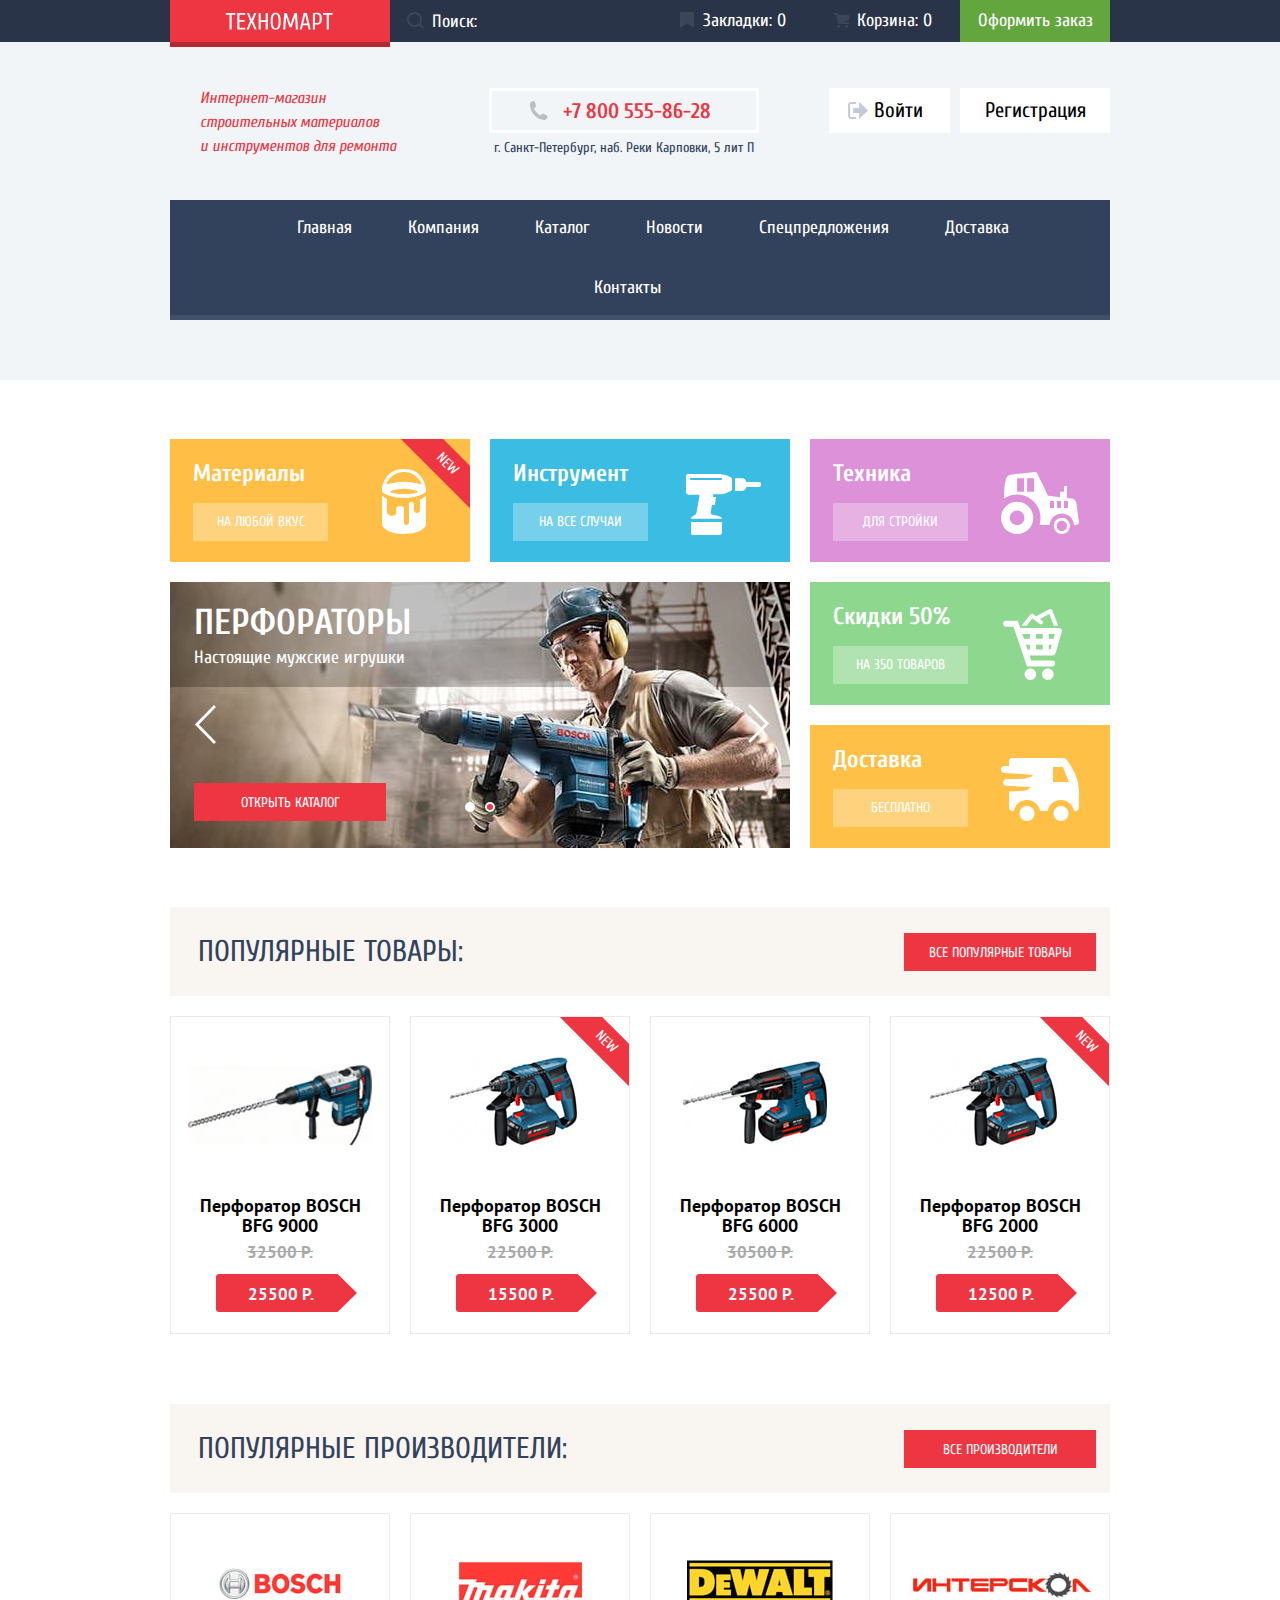
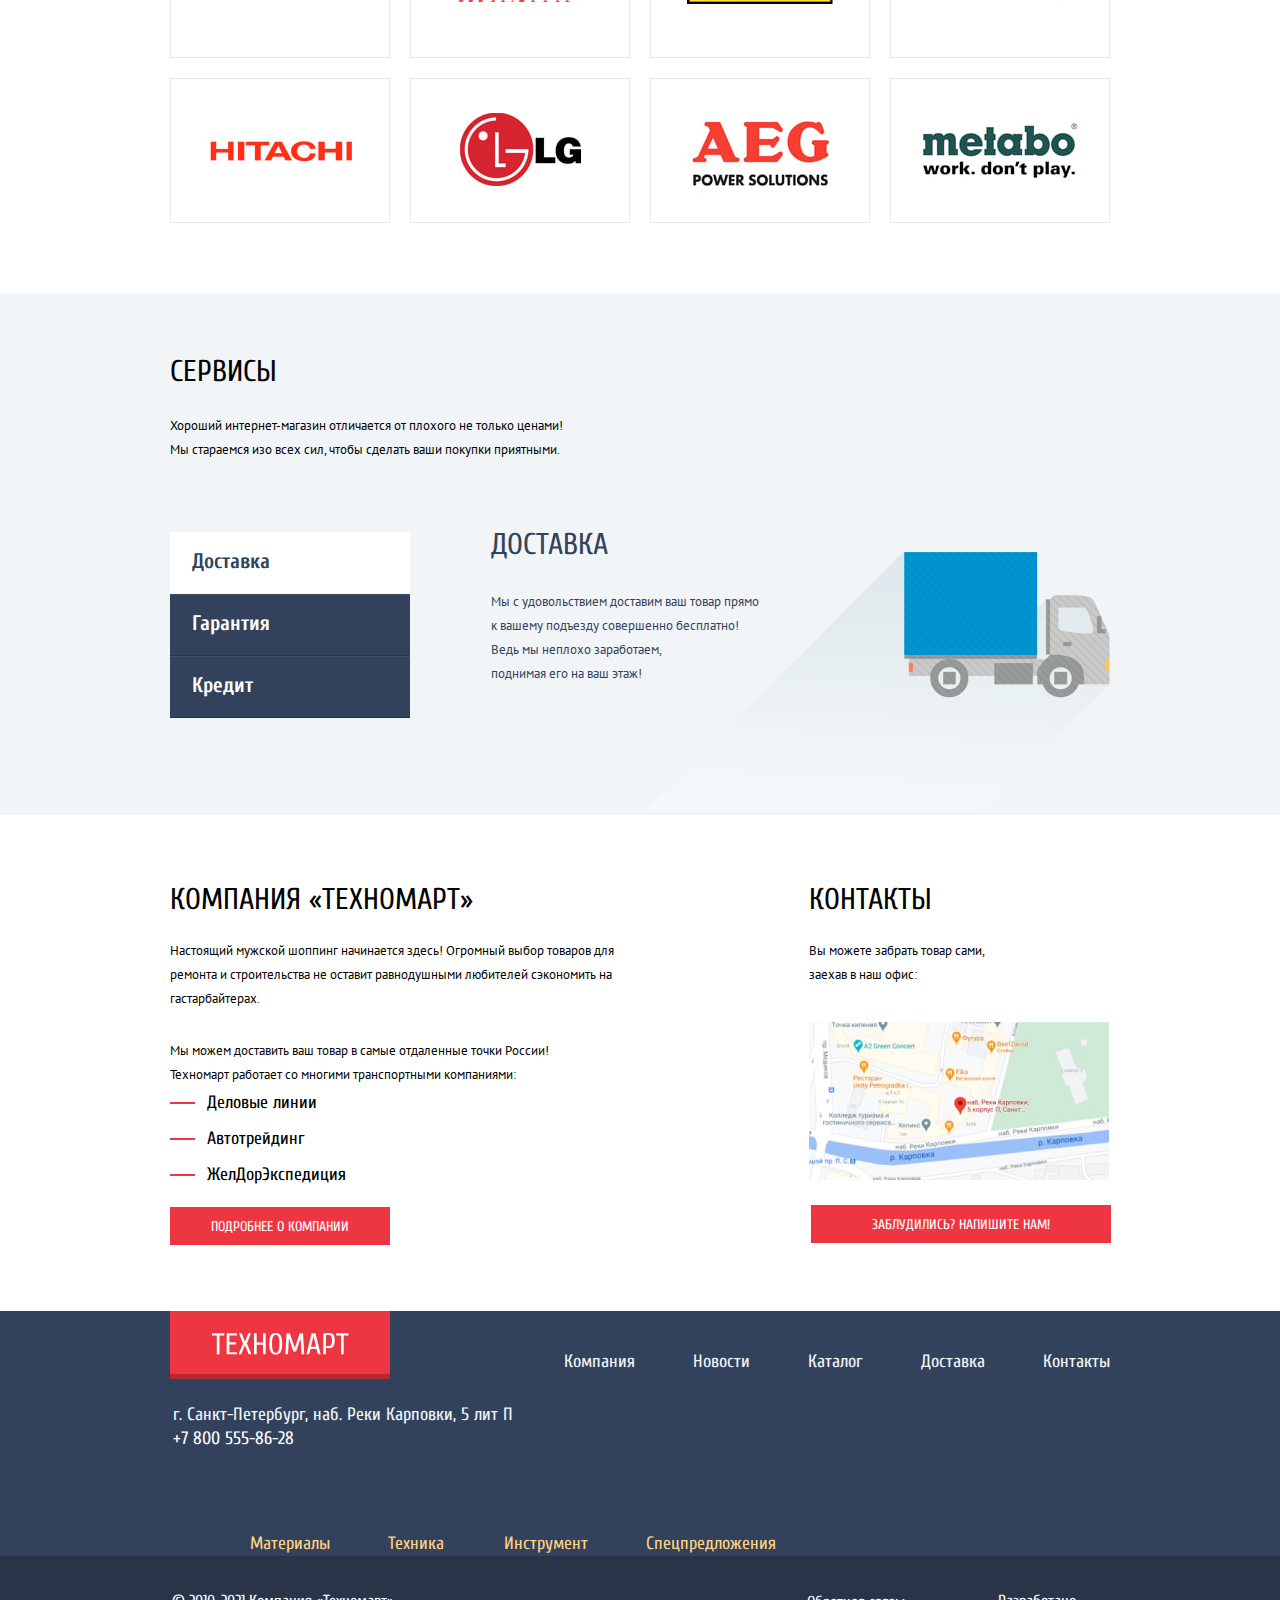
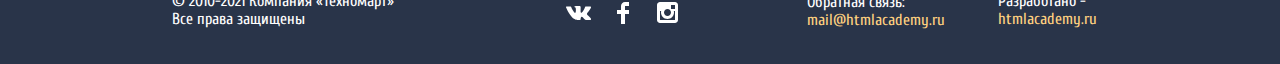
==== commit 324ef60d: "upd 17.07" ====
--- a/index.html
+++ b/index.html
@@ -12,7 +12,8 @@
   <link rel="stylesheet"
     href="https://fonts.googleapis.com/css2?family=Cuprum:ital,wght@0,400;0,700;1,400&family=PT+Sans:wght@400;700&display=swap">
   <link href="css/normalize.css" rel="stylesheet">
-  <link href="css/style.min.css" rel="stylesheet">
+  <!-- <link href="css/style.min.css" rel="stylesheet"> -->
+  <link href="css/style.css" rel="stylesheet">
 </head>
 
 <body class="page-body">
@@ -104,7 +105,7 @@
           <div class="slider-dots"></div>
           <div class="slider-dots-active"></div>
         </div>
-        <div class="slider-2 visually-hidden">
+        <div class="slider-2">
           <h2>Дрели</h2>
           <p>Соседям на радость!</p>
           <button class="slider-button-left" type="button" aria-label="Слайд влево"></button>
@@ -177,6 +178,18 @@
           <div class="new-line">new</div>
         </li>
         <li class="catalog-item new">
+          <div class="modal-cart modal-hidden">
+            <button class="modal-button-close-cart" type="button" aria-label="Закрыть окно корзины"></button>
+            <h3>Товар добавлен в корзину!</h3>
+            <div class="modal-cart-button-background">
+              <div class="modal-cart-button-form">
+                <a class="modal-cart-button" href="#">Оформить заказ</a>
+              </div>
+              <div class="modal-cart-button-form-next">
+                <a class="modal-cart-button-next" href="#">Продолжить покупки</a>
+              </div>
+            </div>
+          </div>
           <div class="over-catalog-variant">
             <div class="catalog-item-buy">
               <a class="item-buy-link" href="#">Купить</a>
@@ -195,7 +208,7 @@
         </li>
       </ul>
 
-      <div class="modal-cart visually-hidden">
+      <!-- <div class="modal-cart modal-hidden">
         <button class="modal-button-close-cart" type="button" aria-label="Закрыть окно корзины"></button>
         <h3>Товар добавлен в корзину!</h3>
         <div class="modal-cart-button-background">
@@ -206,7 +219,7 @@
             <a class="modal-cart-button-next" href="#">Продолжить покупки</a>
           </div>
         </div>
-      </div>
+      </div> -->
     </section>
 
     <section class="manufacturers">
@@ -321,14 +334,14 @@
       <div class="contacts-map">
         <h2>Контакты</h2>
         <p>Вы можете забрать товар сами,<br>заехав в наш офис:</p>
-        <a href="">
+        <a class="map-open" href="">
           <img class="contacts-map-image" src="img/map.jpg" width="300" height="158" alt="Карта">
         </a>
         <div class="map-button">
           <a class="contacts-map-button" href="#">Заблудились? Напишите нам!</a>
         </div>
       </div>
-      <div class="modal visually-hidden">
+      <div class="modal modal-hidden">
         <form class="modal-form" action="https://echo.htmlacademy.ru" method="post">
           <div class="modal-item-name">
             <label for="modal-name">Ваше имя:</label>
@@ -348,10 +361,10 @@
           <button class="modal-button-close" type="button" aria-label="Закрыть форму с письмом"></button>
         </form>
       </div>
-      <div class="modal-map-big visually-hidden">
+      <div class="modal-map-big modal-hidden">
         <iframe
           src="https://www.google.com/maps/embed?pb=!1m18!1m12!1m3!1d1998.6037999040354!2d30.322010416394033!3d59.938716271971415!2m3!1f0!2f0!3f0!3m2!1i1024!2i768!4f13.1!3m3!1m2!1s0x4696310fca5ba729%3A0xea9c53d4493c879f!2sBolshaya+Konyushennaya+ul.%2C+19%2C+Sankt-Peterburg%2C+Russia%2C+191186!5e0!3m2!1sen!2s!4v1441888483426"
-          width="943" height="442   " allowfullscreen
+          width="943" height="442" allowfullscreen
           title="Офис компании по адресу набережная реки Карповки, 5, литера П, Санкт-Петербург"></iframe>
         <button class="modal-button-close-map" aria-label="Закрыть карту" type="button"></button>
       </div>
@@ -414,6 +427,7 @@
       </section>
     </div>
   </footer>
+  <script src="js/map.js"></script>
 </body>
 
 </html>
--- a/css/style.css
+++ b/css/style.css
@@ -0,0 +1,2605 @@
+:root {
+  --basic-black: #000000;
+  --basic-white: #FFFFFF;
+  --basic-light-gray: #F1F5F7;
+  --basic-beige: #F9F5F0;
+  --basic-light-graybeige: #F1F1F1;
+  --basic-light-beige: #F4F4F4;
+  --basic-border-color: #EAEAEA;
+  --basic-border-color-2: #E5E5E5;
+  --basic-white-scale: #D7DCDE;
+  --basic-pricearea: #F7F3EC;
+  --basic-gray-toggle: #ABABAB;
+  --basic-gray: #A9A9A9;
+  --basic-greylight: #C5C5C5;
+  --basic-toggle-shadow: #CFCFCF;
+  --basic-slidercolor: #917D6D;
+  --basic-dark-teal: #32425C;
+  --basic-blue-shadow: #405069;
+  --basic-dark-blue: #293449;
+  --basic-blue-shadow: #405069;
+  --basic-red: #EE3643;
+  --basic-dark-red: #BA2732;
+  --basic-red-over: #CA2C37;
+  --basic-red-click: #BA2732;
+  --basic-red-shadow: #B52933;
+  --basic-red-credit: #FF5357;
+  --basic-red-submit: #EE3643;
+  --basic-orange: #FFD180;
+  --basic-teal: #3BBCE3;
+  --basic-pink: #DC91D8;
+  --basic-light-yellow: #FFC047;
+  --basic-special-yellow: #FFBF47;
+  --basic-green: #63A63E;
+  --basic-light-green: #8ED78F;
+  --basic-strong-green: #5FBB2D;
+  --basic-green-bar: #00CA74;
+  --basic-dark-green: #518534;
+  --basic-green-shadow: #367315;
+}
+
+.page {
+  height: 100%;
+}
+
+.visually-hidden {
+  position: absolute;
+  width: 1px;
+  height: 1px;
+  margin: -1px;
+  border: 0;
+  padding: 0;
+  white-space: nowrap;
+  clip-path: inset(100%);
+  clip: rect(0 0 0 0);
+  overflow: hidden;
+}
+
+.page-body {
+  min-width: 960px;
+  margin: 0;
+  padding: 0;
+  font-family: "Cuprum", "PT Sans", "Arial", sans-serif;
+  font-size: 18px;
+  line-height: 24px;
+  font-weight: 400;
+  background-color: var(--basic-light-gray);
+  min-height: 100%;
+  display: grid;
+  grid-template-rows: min-content 1fr min-content;
+  align-content: start;
+}
+
+.main-header {
+  margin-bottom: 60px;
+  display: grid;
+  justify-self: center;
+  width: 100%;
+}
+
+.main-header-bar {
+  display: grid;
+  justify-content: center;
+  background-color: var(--basic-dark-blue);
+  width: 100%;
+}
+
+.main-header a, .main-footer a {
+  text-decoration: none;
+}
+
+.main-header img, .main-footer img {
+  max-width: 100%;
+}
+
+.upper-line {
+  width: 940px;
+  height: 42px;
+  background-color: var(--basic-dark-blue);
+  font-size: 18px;
+  line-height: 24px;
+  display: flex;
+  justify-content: stretch;
+  align-items: center;
+  position: relative;
+}
+
+.upper-line img {
+  width: 108px;
+  height: 18px;
+  padding: 17px 56px 17px 55px;
+}
+
+.upper-line a {
+  color: var(--basic-white);
+}
+
+.logo-image {
+  width: 220px;
+  height: 52px;
+  text-align: center;
+  background-color: var(--basic-red);
+  box-shadow: inset 0px -5px 0px rgba(0, 0, 0, 0.24);
+}
+
+.logo-image:hover {
+  background-color: var(--basic-dark-red);
+}
+
+.search-form {
+  color: var(--basic-white);
+  width: 271px;
+  height: 42px;
+  position: relative;
+  display: flex;
+  align-items: center;
+}
+
+.search-form::before {
+  position: absolute;
+  content: url("../img/icon-search.svg");
+  width: 17px;
+  height: 17px;
+  top: 12px;
+  left: 17px;
+  opacity: 0.3;
+}
+
+.search-form:hover::before {
+  opacity: 1;
+}
+
+.search-form-input {
+  background-color: rgba(0, 0, 0, 0);
+  color: var(--basic-white);
+  border: 0;
+  padding: 0;
+  padding-left: 42px;
+  color: var(--basic-white);
+  width: 290px;
+  height: 42px;
+  outline: none;
+}
+
+.search-form:active {
+  border: none;
+}
+
+.search-form-input:focus {
+  border: none;
+  background-color: var(--basic-white);
+  color: var(--basic-black);
+}
+
+.search-form-input:focus::before {
+  position: absolute;
+  content: url("../img/icon-search-red.svg");
+  width: 17px;
+  height: 17px;
+  top: 12px;
+  left: 17px;
+  opacity: 1;
+}
+
+.search-input {
+  position: relative;
+  left: -182px;
+}
+
+.search-form-input:focus + .search-input::before {
+  position: absolute;
+  content: url("../img/icon-search-red.svg");
+  width: 17px;
+  height: 17px;
+  top: -9px;
+  left: -72px;
+  opacity: 1;
+}
+
+.search-form-input::placeholder {
+  color: var(--basic-white);
+  position: relative;
+}
+
+.upper-line-bookmark {
+  width: 150px;
+  height: 24px;
+  display: flex;
+  justify-content: flex-end;
+  position: relative;
+}
+
+.upper-line-bookmark a {
+  padding-right: 24px;
+}
+
+.upper-line-bookmark::before {
+  position: absolute;
+  content: url("../img/icon-bookmark.svg");
+  width: 14px;
+  height: 16px;
+  left: 19px;
+  top: 2px;
+  opacity: 0.3;
+}
+
+.upper-line-bookmark:hover::before {
+  opacity: 1;
+}
+
+.upper-line-cart {
+  width: 150px;
+  height: 42px;
+  position: relative;
+  display: grid;
+}
+
+.upper-line-cart::before {
+  position: absolute;
+  content: url("../img/icon-cart.svg");
+  width: 15px;
+  height: 15px;
+  top: 11px;
+  left: 24px;
+  opacity: 0.3;
+}
+
+.upper-line-cart:hover::before {
+  opacity: 1;
+}
+
+.upper-line-cart-red {
+  background-color: var(--basic-red);
+}
+
+.upper-line-search:active,
+.upper-line-bookmark:active,
+.upper-line-cart:active,
+.upper-line-offer:active {
+  opacity: 0.5;
+}
+
+.upper-line-cart a {
+  padding-right: 23px;
+  padding-left: 47px;
+  padding-top: 9px;
+}
+
+.upper-line-offer {
+  text-align: center;
+  background-color: var(--basic-green);
+  width: 150px;
+  height: 42px;
+  display: grid;
+  align-items: center;
+}
+
+.contacts {
+  display: grid;
+  grid-template-columns: max-content 1fr min-content min-content;
+  grid-template-rows: auto 1fr;
+  width: 940px;
+  justify-self: center;
+}
+
+.contacts h1 {
+  font-size: 16px;
+  font-style: italic;
+  font-weight: 400;
+  color: var(--basic-red);
+  margin: 44px 93px 0 30px;
+  display: grid;
+  grid-row: 1/3;
+}
+
+.contacts-phone {
+  width: 270px;
+  height: 45px;
+  border: 3px solid var(--basic-white);
+  box-sizing: border-box;
+  text-align: center;
+  margin: 46px 0px 0 0px;
+  position: relative;
+  display: grid;
+  align-content: center;
+  justify-content: flex-end;
+}
+
+.contacts-phone::before {
+  position: absolute;
+  content: url("../img/icon-phone.svg");
+  width: 15px;
+  height: 15px;
+  top: 10px;
+  left: 37px;
+}
+
+.contacts-phone a {
+  font-size: 21px;
+  line-height: 30px;
+  font-weight: 700;
+  color: var(--basic-red);
+  background-color: var(--basic-light-gray);
+  display: grid;
+  margin-right: 45px;
+}
+
+.contacts p {
+  color: var(--basic-dark-teal);
+  width: 270px;
+  font-size: 14px;
+  line-height: 24px;
+  order: 1;
+  display: grid;
+  justify-content: center;
+  margin: 0;
+  margin-top: 3px;
+  margin-bottom: 40px;
+  padding: 0;
+}
+
+.contacts-login {
+  width: 121px;
+  height: 45px;
+  background-color: var(--basic-white);
+  margin: 46px 5px 0 0;
+  display: grid;
+  justify-content: right;
+  align-items: center;
+}
+
+.contacts-registration a {
+  font-size: 21px;
+  line-height: 21px;
+  color: var(--basic-black);
+  padding: 12px 25px;
+}
+
+
+
+.contacts-login a {
+  padding-right: 27px;
+  position: relative;
+  font-size: 21px;
+  line-height: 21px;
+  color: var(--basic-black);
+  padding: 12px 25px 12px 47px;
+  margin-right: 2px;
+}
+
+
+
+.contacts-login a::before {
+  position: absolute;
+  content: url("../img/icon-login.svg");
+  width: 20px;
+  height: 17px;
+  top: 14px;
+  left: 21px;
+  opacity: 0.3;
+}
+
+.contacts-login a:hover::before {
+  opacity: 1;
+}
+
+.contacts-registration {
+  width: 150px;
+  height: 45px;
+  background-color: var(--basic-white);
+  color: var(--basic-black);
+  text-align: center;
+  margin: 46px 0 0 5px;
+  display: flex;
+  justify-content: center;
+  align-items: center;
+}
+
+.contacts-login a:hover,
+.contacts-registration a:hover {
+  color: var(--basic-red);
+}
+
+.contacts-login a:active,
+.contacts-registration a:active {
+  color: var(--basic-greylight);
+}
+
+.contacts-login-user-a {
+  width: 200px;
+  font-size: 21px;
+  line-height: 21px;
+  text-decoration: none;
+  color: var(--basic-black);
+  padding: 12px 0 12px 50px;
+}
+
+.contacts-login-user-a:hover {
+  font-size: 21px;
+  line-height: 21px;
+  text-decoration: none;
+  color: var(--basic-black);
+}
+
+
+.contacts-login-user {
+  width: 299px;
+  height: 45px;
+  background-color: var(--basic-white);
+  text-align: center;
+  display: grid;
+  grid-column: -1/-3;
+  align-self: flex-end;
+  align-content: center;
+  position: relative;
+}
+
+.contacts-login-user-a::before {
+  position: absolute;
+  content: url("../img/icon-user.svg");
+  width: 20px;
+  height: 18px;
+  top: 13px;
+  left: 15px;
+  opacity: 0.3;
+}
+
+.user-logout {
+  position: absolute;
+  content: url("../img/icon-logout.svg");
+  width: 20px;
+  height: 17px;
+  top: 3px;
+  right: 8px;
+  opacity: 0.3;
+  padding: 10px 10px;
+}
+
+.contacts-login-user-a:hover::before,
+.user-logout:hover {
+  opacity: 1;
+}
+
+.contacts-login-user-a:active::before,
+.user-logout:active,
+.contacts-login-user:focus {
+  opacity: 0.3;
+}
+
+.my-cabinet {
+  font-size: 16px;
+  line-height: 18px;
+  order: 3;
+  grid-column: -1/-3;
+  display: flex;
+  justify-self: center;
+  text-align: center;
+  justify-content: space-between;
+  margin-top: 7px;
+  width: 210px;
+}
+
+.my-cabinet a {
+  color: var(--basic-dark-teal);
+}
+
+.my-cabinet a:hover {
+  color: var(--basic-red);
+}
+
+.my-cabinet a:active, .contacts-login-user a:active {
+  color: var(--basic-greylight);
+}
+
+.main-navigation {
+  background-color: var(--basic-dark-teal);
+  list-style: none;
+  width: 940px;
+  justify-self: center;
+  box-shadow: inset 0px -5px 0px var(--basic-blue-shadow);
+}
+
+.site-navigation-object:hover,
+.site-navigation-object:focus {
+  background-color: var(--basic-dark-blue);
+}
+
+.site-navigation-object:active {
+  opacity: 0.5;
+}
+
+.site-navigation {
+  list-style: none;
+  margin: 0;
+  padding: 0;
+  display: flex;
+  flex-wrap: wrap;
+  justify-content: center;
+}
+
+.site-navigation-object {
+  font-family: "Cuprum", "Arial", sans-serif;
+  font-size: 18px;
+  line-height: 24px;
+  padding: 16px 28px 20px 28px;
+  color: var(--basic-white);
+  display: inline-block;
+  vertical-align: center;
+}
+
+.site-navigation li:nth-child(1) {
+  padding-left: 25px;
+}
+
+.site-navigation li:last-child {
+  padding-right: 25px;
+}
+
+.container {
+  color: var(--basic-white);
+  background-color: var(--basic-white);
+  display: flex;
+  flex-wrap: wrap;
+  flex-direction: column;
+  align-items: center;
+  justify-self: center;
+  justify-content: center;
+  width: 100%;
+}
+
+.container a {
+  text-decoration: none;
+}
+
+.offers {
+  margin: 59px 0;
+  width: 940px;
+  display: grid;
+  grid-template-columns: auto auto auto;
+  grid-template-rows: auto auto auto;
+  gap: 20px;
+}
+
+.offers-list {
+  list-style: none;
+  padding: 0;
+  margin: 0;
+  display: contents;
+}
+
+.offers-list li {
+  width: 300px;
+  height: 123px;
+  background-repeat: no-repeat;
+  position: relative;
+  overflow: hidden;
+}
+
+.offers-head {
+  margin: 0;
+  margin-top: 20px;
+  margin-left: 23px;
+  font-size: 24px;
+  line-height: 30px;
+  font-weight: bold;
+}
+
+.offers-list li:nth-child(1) {
+  background-color: var(--basic-special-yellow);
+  background-image: url("../img/materials.svg");
+  background-position: 83% 52%;
+}
+
+.offers-list li:nth-child(2) {
+  background-color: var(--basic-teal);
+  background-image: url("../img/instruments.svg");
+  background-position: 87% 56%;
+}
+
+.offers-list li:nth-child(3) {
+  background-color: var(--basic-pink);
+  background-image: url("../img/technics.svg");
+  background-position: 86% 54%;
+}
+
+.offers-list li:nth-child(4) {
+  background-color: var(--basic-light-green);
+  background-image: url("../img/basket.svg");
+  grid-column: 3/4;
+  grid-row: 2/3;
+  background-position: 80% 50%;
+}
+
+.offers-list li:nth-child(5) {
+  background-color: var(--basic-light-yellow);
+  background-image: url("../img/delivery.svg");
+  grid-column: 3/4;
+  grid-row: 3/4;
+  background-position: 86% 55%;
+}
+
+.offers-button {
+  background-color: rgba(255, 255, 255, 0.3);
+  width: 135px;
+  height: 38px;
+  color: var(--basic-white);
+  text-transform: uppercase;
+  font-size: 14px;
+  line-height: 18px;
+  margin-left: 23px;
+  margin-top: 14px;
+  display: grid;
+  justify-content: center;
+  align-items: center;
+}
+
+.offers-button:hover {
+  background-color: rgba(197, 197, 197, 0.3);
+}
+
+.offers-button:active {
+  background-color: rgba(169, 169, 169, 0.3);
+}
+
+.slider {
+  grid-column: 1/3;
+  grid-row: 2/4;
+  margin: 0;
+  padding: 0;
+  position: relative;
+  display: grid;
+}
+
+.slider-1,
+.slider-2 {
+  width: 620px;
+  height: 266px;
+  background: var(--basic-slidercolor);
+
+}
+
+.slider-1 {
+  background-image: url("../img/workerperf.jpg");
+  z-index: 2;
+  grid-row: 1/-1;
+  grid-column: 1/-1;
+}
+
+.slider-2 {
+  background-image: url("../img/workerdrill.jpg");
+  z-index: 1;
+  grid-row: 1/-1;
+  grid-column: 1/-1;
+}
+
+.slider h2 {
+  font-size: 36px;
+  line-height: 36px;
+  text-transform: uppercase;
+  margin: 0;
+  padding: 23px 0 0 24px;
+}
+
+.slider p {
+  font-size: 18px;
+  line-height: 24px;
+  margin: 0;
+  padding: 5px 0 0 24px;
+}
+
+.slider-button-left,
+.slider-button-right {
+  width: 22px;
+  height: 40px;
+  background-color: rgba(255, 255, 255, 0);
+  background-repeat: no-repeat;
+  cursor: pointer;
+}
+
+.slider-button-left {
+  background-image: url("../img/icon-left.svg");
+  position: absolute;
+  top: 122px;
+  left: 24px;
+  border: none;
+}
+
+.slider-button-right {
+  background-image: url("../img/icon-right.svg");
+  top: 122px;
+  right: 20px;
+  border: none;
+  position: absolute;
+}
+
+.slider-button {
+  text-transform: uppercase;
+  font-size: 14px;
+  line-height: 18px;
+  color: var(--basic-white);
+  padding: 11px 45px 9px 45px;
+}
+
+.slider-1 .slider-button-style {
+  width: 192px;
+  height: 38px;
+  padding: 0;
+  margin: 0;
+  background-color: var(--basic-red);
+  position: absolute;
+  bottom: 27px;
+  left: 24px;
+  display: grid;
+  align-content: center;
+  justify-content: center;
+}
+
+.slider-2 .slider-button-style {
+  width: 192px;
+  height: 38px;
+  padding: 0;
+  margin: 0;
+  background-color: var(--basic-red);
+  position: absolute;
+  bottom: 27px;
+  left: 24px;
+  display: grid;
+  align-content: center;
+  justify-content: center;
+}
+
+.slider-button-style:hover {
+  background-color: var(--basic-red-over);
+}
+
+.slider-button-style:active {
+  background-color: var(--basic-red-click);
+}
+
+.slider-dots {
+  content:"";
+  position: absolute;
+  width: 10px;
+  height: 10px;
+  border-radius: 100%;
+  background-color: var(--basic-white);
+  bottom: 36px;
+  left: 295px;
+}
+
+.slider-dots-active {
+  content:"";
+  position: absolute;
+  width: 10px;
+  height: 10px;
+  border-radius: 100%;
+  background-color: var(--basic-white);
+  bottom: 36px;
+  left: 315px;
+}
+
+.slider-dots-active::before {
+  content:"";
+  position: absolute;
+  left: 2px;
+  top: 2px;
+  width: 6px;
+  height: 6px;
+  border-radius: 100%;
+  background-color: var(--basic-red);
+}
+
+.slider-2 .slider-dots {
+  content:"";
+  position: absolute;
+  width: 10px;
+  height: 10px;
+  border-radius: 100%;
+  background-color: var(--basic-white);
+  bottom: 36px;
+  left: 315px;
+}
+
+.slider-2 .slider-dots-active {
+  content:"";
+  position: absolute;
+  width: 10px;
+  height: 10px;
+  border-radius: 100%;
+  background-color: var(--basic-white);
+  bottom: 36px;
+  left: 295px;
+}
+
+.slider-2 .slider-dots-active::before {
+  content:"";
+  position: absolute;
+  width: 6px;
+  height: 6px;
+  border-radius: 100%;
+  background-color: var(--basic-red);
+}
+
+.slider-index {
+  z-index: 0;
+}
+
+.catalog {
+  width: 940px;
+  background-color: var(--basic-white);
+}
+
+.catalog-line {
+  display: grid;
+  grid-template-columns: 1fr auto;
+  height: 89px;
+  align-content: center;
+  background-color: var(--basic-beige);
+}
+
+.catalog h2 {
+  font-size: 30px;
+  font-weight: 400;
+  line-height: 30px;
+  text-transform: uppercase;
+  color: var(--basic-dark-teal);
+  margin-left: 28px;
+}
+
+.catalog-button {
+  font-size: 14px;
+  line-height: 18px;
+  color: var(--basic-white);
+  text-transform: uppercase;
+  padding: 11px 23px 9px 23px;
+}
+
+.catalog-button-style {
+  width: 192px;
+  height: 38px;
+  background-color: var(--basic-red);
+  margin-right: 14px;
+  display: grid;
+  align-content: center;
+  align-self: center;
+  justify-content: center;
+}
+
+.catalog-list {
+  list-style: none;
+  padding: 0;
+  margin: 0;
+  display: grid;
+  grid-template-columns: auto auto auto auto;
+  column-gap: 20px;
+  margin-top: 20px;
+}
+
+.catalog-item {
+  width: 220px;
+  height: 318px;
+  border: 1px solid var(--basic-border-color);
+  box-sizing: border-box;
+  background-color: var(--basic-white);
+  padding-bottom: 21px;
+  display: grid;
+  grid-template-columns: 220px;
+  grid-template-rows: auto min-content min-content min-content;
+  justify-content: center;
+  position: relative;
+}
+
+.new-line {
+  text-transform: uppercase;
+  color: var(--basic-white);
+  width: 100px;
+  height: 30px;
+  background-color: var(--basic-red);
+  font-family: "Cuprum", "Arial", sans-serif;
+  font-size: 14px;
+  line-height: 18px;
+  display: flex;
+  align-items: center;
+  justify-content: center;
+  position: absolute;
+  right: -27px;
+  top: 10px;
+  transform: rotate(45deg);
+  display: none;
+}
+
+.new .new-line {
+  display: flex;
+}
+
+.catalog-item:hover {
+  box-shadow: 0px 4px 20px rgba(0, 0, 0, 0.15);
+}
+
+.catalog-item s {
+  color: var(--basic-gray);
+  padding-bottom: 13px;
+}
+
+.redprice {
+  width: 141px;
+  height: 38px;
+  background-image: url("../img/redprice.svg");
+  background-repeat: no-repeat;
+  background-color: var(--basic-white);
+  display: grid;
+  justify-self: center;
+  margin-left: 13px;
+}
+
+.catalog-button-price {
+  color: var(--basic-white);
+  padding-top: 2px;
+  padding-right: 12px;
+}
+
+.catalog-item s,
+.catalog-item p,
+.catalog-button-price {
+  font-size: 17px;
+  line-height: 18px;
+  font-weight: 700;
+  font-family: "PT Sans", "Arial", sans-serif;
+  display: grid;
+  justify-self: center;
+  align-items: center;
+}
+
+.catalog-button-price {
+  text-decoration: none;
+}
+
+.catalog-item p {
+  font-size: 18px;
+  line-height: 20px;
+  font-weight: 700;
+  font-family: "PT Sans", "Arial", sans-serif;
+  color: var(--basic-black);
+  text-align: center;
+  padding-bottom: 7px;
+  margin: 0;
+}
+
+.catalog-item-img {
+  background: var(--basic-white);
+}
+
+.img-9000 {
+  margin-top: 6px;
+  margin-left: 18px;
+}
+
+.img-6000 {
+  margin-top: 22px;
+  margin-left: 33px;
+}
+
+.img-3000, .img-2000 {
+  margin-top: 29px;
+  margin-left: 40px;
+}
+
+.over-catalog-variant {
+  width: 212px;
+  height: 160px;
+  display: grid;
+  gap: 10px;
+  position: absolute;
+  background-color: var(--basic-white);
+  justify-content: center;
+  align-content: center;
+  display: none;
+}
+
+.catalog-item:hover .over-catalog-variant {
+  display: grid;
+}
+
+.item-buy-link,
+.item-favorites-link {
+  text-decoration: none;
+  text-transform: uppercase;
+  font-size: 14px;
+  line-height: 18px;
+  font-family: "Cuprum", "Arial", sans-serif;
+}
+
+.catalog-item-buy {
+  width: 135px;
+  height: 38px;
+  background-color: var(--basic-green);
+  box-shadow: inset 0px -3px 0px var(--basic-green-shadow);
+  text-align: center;
+  box-sizing: border-box;
+}
+
+.catalog-item-buy:hover {
+  background-color: var(--basic-strong-green);
+}
+
+.catalog-item-buy:active {
+  background-color: var(--basic-dark-green);
+}
+
+.item-buy-link {
+  color: var(--basic-white);
+  display: grid;
+  padding-top: 10px;
+  padding-bottom: 10px;
+  padding-left: 15px;
+  position: relative;
+}
+
+.item-buy-link::before {
+  content: url("../img/icon-cart.svg");
+  opacity: 0.3;
+  position: absolute;
+  top: 10px;
+  left: 30px;
+}
+
+.catalog-item-favorites {
+  width: 135px;
+  height: 38px;
+  background-color: var(--basic-white);
+  border: 3px solid var(--basic-green);
+  box-sizing: border-box;
+  text-align: center;
+}
+
+.item-favorites-link {
+  color: var(--basic-dark-teal);
+  display: grid;
+  padding-top: 9px;
+  padding-bottom: 9px;
+}
+
+.catalog-item-favorites:hover {
+  border: 3px solid var(--basic-dark-teal);
+}
+
+.catalog-item-favorites:active {
+  border: 3px solid var(--basic-dark-teal);
+  opacity: 50%;
+}
+
+.manufacturers {
+  width: 940px;
+  background: var(--basic-white);
+  margin-top: 70px;
+  margin-bottom: 70px;
+}
+
+.line-manufacturers {
+  display: grid;
+  grid-template-columns: 1fr auto;
+  height: 89px;
+  align-items: center;
+  background-color: var(--basic-beige);
+}
+
+.manufacturers a {
+  color: var(--basic-white);
+  font-size: 14px;
+  line-height: 18px;
+  text-transform: uppercase;
+}
+
+.manufacturers-button-style {
+  width: 192px;
+  height: 38px;
+  background-color: var(--basic-red);
+  margin-right: 14px;
+  display: grid;
+  align-self: center;
+  align-content: center;
+  justify-content: center;
+}
+
+.manufacturers-button {
+  padding: 11px 36px 9px 36px;
+}
+
+.manufacturers h2 {
+  font-size: 30px;
+  font-weight: 400;
+  line-height: 30px;
+  text-transform: uppercase;
+  color: var(--basic-dark-teal);
+  margin-left: 28px;
+}
+
+.manufacturers-list {
+  list-style: none;
+  margin: 0;
+  padding: 0;
+  display: grid;
+  grid-template-columns: auto auto auto auto;
+  grid-template-rows: auto auto;
+  gap: 20px;
+  margin-top: 20px;
+}
+
+.manufacturers-item {
+  border: 1px solid var(--basic-border-color);
+  width: 220px;
+  height: 145px;
+  box-sizing: border-box;
+  background: var(--basic-white);
+  display: grid;
+  justify-content: center;
+  align-items: center;
+}
+
+.manufacturers-item:hover {
+  box-shadow: 0px 4px 20px rgba(0, 0, 0, 0.15);
+}
+
+.manufacturers-item:active {
+  box-shadow: 0px 4px 20px rgba(0, 0, 0, 0.15);
+  opacity: 0.5;
+}
+
+.manufacturers-item:first-child img{
+  padding-bottom: 5px;
+}
+
+.manufacturers-item:nth-child(2) img{
+  padding-bottom: 10px;
+}
+
+.manufacturers-item:nth-child(3) img{
+  padding-bottom: 10px;
+}
+
+.manufacturers-item:nth-child(4) img{
+  padding-bottom: 3px;
+}
+
+.manufacturers-item:nth-child(5) img{
+  padding-left: 5px;
+}
+
+.manufacturers-item:nth-child(6) img{
+  padding-bottom: 5px;
+}
+
+.manufacturers-item:last-child img{
+  padding-bottom: 3px;
+}
+
+.manufacturers-item a {
+  display: grid;
+  align-items: center;
+  justify-content: center;
+  width: 220px;
+  height: 145px;
+}
+
+.services {
+  background-color: var(--basic-light-gray);
+  width: 100%;
+  height: 522px;
+  display: grid;
+  justify-self: center;
+}
+
+.services-background {
+  background-color: var(--basic-light-gray);
+  width: 940px;
+  display: grid;
+  justify-self: center;
+}
+
+.services h2 {
+  font-size: 30px;
+  line-height: 30px;
+  font-family: "Cuprum", "Arial", sans-serif;
+  font-weight: normal;
+  color: var(--basic-black);
+  text-transform: uppercase;
+  margin-top: 64px;
+}
+
+.services-background p {
+  font-size: 13px;
+  line-height: 24px;
+  font-family: "PT Sans", "Arial", sans-serif;
+  color: var(--basic-black);
+  padding-bottom: 67px;
+  margin: 0;
+}
+
+.services-grid {
+  display: grid;
+  grid-template-columns: auto auto;
+}
+
+.services-list {
+  list-style: none;
+  margin: 0;
+  padding: 0;
+  position: relative;
+  height: 185px;
+  margin-top: 2px;
+}
+
+.services-list::after {
+  position: absolute;
+  content: url("../img/vertical-line-services.svg");
+  top: -40px;
+  right: 0px;
+}
+
+.services-item {
+  width: 240px;
+  height: 61px;
+  font-size: 21px;
+  font-weight: 700;
+  line-height: 30px;
+  margin-bottom: 1px;
+  background-color: var(--basic-dark-teal);
+  box-shadow: 0px 1px 0px var(--basic-dark-blue), inset 0px 1px 0px var(--basic-blue-shadow);
+}
+
+.services-item-selected {
+  width: 240px;
+  height: 61px;
+  font-size: 21px;
+  font-weight: 700;
+  line-height: 30px;
+  background-color: var(--basic-white);
+  margin-bottom: 1px;
+}
+
+.services-list a {
+  color: var(--basic-white);
+  display: grid;
+  padding-left: 22px;
+  padding-top: 14px;
+  padding-bottom: 17px;
+}
+
+.services-item a:hover {
+  color: var(--basic-white);
+}
+
+.services-item:hover {
+  background-color: var(--basic-dark-blue);
+}
+
+.services-item:focus {
+  background-color: var(--basic-white);
+}
+
+.services-item-selected a {
+  color: var(--basic-dark-teal);
+}
+
+.services-item-selected,
+.services-item {
+  display: grid;
+  align-content: center;
+}
+
+.services-slider {
+  display: grid;
+  grid-template-columns: 2/3;
+  margin-left: 80px;
+}
+
+.services-delivery {
+  width: 619px;
+  height: 283px;
+  background: var(--basic-light-gray);
+  background-image: url("../img/truck.png");
+  background-repeat: no-repeat;
+  background-position: 100% 100%;
+}
+
+.services-delivery h2,
+.services-guarantee h2,
+.services-credit h2 {
+  color: var(--basic-dark-teal);
+  margin: 0;
+  font-family: "Cuprum", "Arial", sans-serif;
+}
+
+.services-delivery p,
+.services-guarantee p,
+.services-credit p {
+  color: var(--basic-dark-teal);
+  margin-top: 30px;
+  font-family: "PT Sans", "Arial", sans-serif;
+  font-size: 13px;
+  line-height: 24px;
+}
+
+.services-guarantee {
+  width: 628px;
+  height: 283px;
+  background: var(--basic-light-gray);
+  background-image: url("../img/guarantee.png");
+  background-repeat: no-repeat;
+  background-position: 100% 100%;
+}
+
+.services-credit {
+  width: 638px;
+  height: 285px;
+  background: var(--basic-light-gray);
+  background-image: url("../img/credit.png");
+  background-repeat: no-repeat;
+  background-position: 100% 100%;
+}
+
+.services-credit p {
+  padding-bottom: 26px;
+}
+
+.services-credit-button {
+  width: 195px;
+  height: 38px;
+  background-color: var(--basic-red-submit);
+  color: var(--basic-white);
+  font-size: 14px;
+  line-height: 18px;
+  border-radius: 3px;
+  text-transform: uppercase;
+  border: none;
+  cursor: pointer;
+}
+
+.promo {
+  width: 940px;
+  display: grid;
+  grid-template-columns: 1fr auto;
+  margin: 0;
+  padding: 0;
+}
+
+.company-description {
+  background: var(--basic-white);
+  color: var(--basic-black);
+  width: 460px;
+  height: 356px;
+  margin: 70px 0;
+}
+
+.company-description h2 {
+  text-transform: uppercase;
+  font-family: "Cuprum", "Arial", sans-serif;
+  font-size: 30px;
+  line-height: 30px;
+  font-weight: normal;
+  margin: 0;
+  padding: 0;
+}
+
+.promo-first {
+  font-family: "PT Sans", "Arial", sans-serif;
+  font-size: 13px;
+  line-height: 24px;
+  margin: 0;
+  padding: 0;
+  margin-top: 24px;
+}
+
+.promo-second {
+  font-family: "PT Sans", "Arial", sans-serif;
+  font-size: 13px;
+  line-height: 24px;
+  margin: 0;
+  padding: 0;
+  margin-top: 28px;
+}
+
+.company-description p:last-child {
+  padding-bottom: 18px;
+}
+
+.company-description ul {
+  list-style-type: none;
+  font-size: 18px;
+  line-height: 24px;
+  margin: 4px 0px 20px 37px;
+  padding: 0;
+}
+
+.promo-list li {
+  margin-bottom: 12px;
+  position: relative;
+  line-height: 24px;
+}
+
+.promo-list li::before {
+  display: block;
+  position: absolute;
+  content: "";
+  width: 25px;
+  height: 2px;
+  background-color: var(--basic-red);
+  left: -37px;
+  top: 11px;
+}
+
+.company-button {
+  width: 220px;
+  height: 38px;
+  background-color: var(--basic-red);
+  display: grid;
+  align-content: center;
+  justify-content: center;
+}
+
+.company-description-button {
+  font-size: 14px;
+  line-height: 18px;
+  color: var(--basic-white);
+  text-transform: uppercase;
+  padding: 11px 40px 9px 39px;
+}
+
+.contacts-map {
+  background: var(--basic-white);
+  color: var(--basic-black);
+  width: 301px;
+  height: 356px;
+  margin: 70px 0;
+  grid-column: 2/3;
+}
+
+.contacts-map-image {
+  background: var(--basic-white);
+}
+
+.contacts-map h2 {
+  text-transform: uppercase;
+  margin: 0;
+  font-family: "Cuprum", "Arial", sans-serif;
+  font-size: 30px;
+  line-height: 30px;
+  font-weight: normal;
+}
+
+.contacts-map p {
+  font-family: "PT Sans", "Arial", sans-serif;
+  font-size: 13px;
+  line-height: 24px;
+  margin-top: 24px;
+  margin-bottom: 35px;
+}
+
+.map-button {
+  width: 300px;
+  height: 38px;
+  background-color: var(--basic-red);
+  margin-top: 18px;
+  margin-left: 2px;
+  display: grid;
+  align-content: center;
+  justify-content: center;
+}
+
+.contacts-map-button {
+  font-size: 14px;
+  line-height: 18px;
+  color: var(--basic-white);
+  text-transform: uppercase;
+  padding: 11px 61px 9px 61px;
+}
+
+.promo {
+  position: relative;
+}
+
+.modal-cart {
+  color: var(--basic-black);
+  position: fixed;
+  z-index: 1;
+  width: 620px;
+  height: 282px;
+  top: 40%;
+  left: 50%;
+  transform: translate(-50%);
+  box-shadow: 0px 4px 20px rgba(0, 0, 0, 0.15);
+  display: grid;
+  grid-template-rows: auto min-content;
+  background-color: var(--basic-white);
+  border-top: 7px solid var(--basic-red);
+  box-sizing: border-box;
+}
+
+
+
+.modal-cart h3 {
+  justify-self: center;
+  align-self: center;
+  font-size: 24px;
+  line-height: 30px;
+  font-family: "Cuprum", "Arial", sans-serif;
+  padding-top: 5px;
+  padding-bottom: 5px;
+}
+
+.modal-cart h3::before {
+  content: url("../img/icon-mark.svg");
+  position: absolute;
+  width: 66px;
+  height: 66px;
+  left: 81px;
+  top: 48px;
+}
+
+.modal-cart-button-form {
+  width: 192px;
+  height: 38px;
+  background-color: var(--basic-red);
+  display: grid;
+  align-content: center;
+  justify-content: center;
+  margin-top: 37px;
+}
+
+.modal-cart-button-form-next {
+  width: 192px;
+  height: 38px;
+  background-color: var(--basic-white);
+  display: grid;
+  align-content: center;
+  justify-content: center;
+  margin-top: 37px;
+}
+
+.modal-cart-button {
+  font-size: 14px;
+  line-height: 18px;
+  color: var(--basic-white);
+  text-transform: uppercase;
+  padding: 11px 45px 9px 46px;
+}
+
+.modal-cart-button-next {
+  font-size: 14px;
+  line-height: 18px;
+  color: var(--basic-black);
+  text-transform: uppercase;
+  padding: 11px 30px 9px 32px;
+}
+
+.modal-cart-button-background {
+  background-color: var(--basic-light-graybeige);
+  width: 620px;
+  height: 112px;
+  grid-row: 2/3;
+  display: grid;
+  grid-template-columns: auto auto;
+  column-gap: 10px;
+  justify-content: center;
+}
+
+.modal-button-close-cart {
+  width: 21px;
+  height: 21px;
+  background-image: url("../img/icon-close.svg");
+  background-color: rgba(255, 255, 255, 0);
+  background-repeat: no-repeat;
+  position: absolute;
+  top: 10px;
+  right: 10px;
+  border: none;
+  cursor: pointer;
+}
+
+.modal {
+  color: var(--basic-black);
+  font-size: 18px;
+  line-height: 24px;
+  font-family: "Cuprum", "Arial", sans-serif;
+  position: relative;
+  width: 620px;
+  grid-column: 1/-1;
+  justify-self: center;
+  box-shadow: 0px 4px 20px rgba(0, 0, 0, 0.15);
+  position: absolute;
+  bottom: 52px;
+  left: 152px;
+}
+
+.modal-form {
+  width: 620px;
+  height: 430px;
+  border-top: 7px solid var(--basic-red);
+  box-sizing: border-box;
+  display: grid;
+  grid-template-columns: 1fr 1fr;
+  grid-template-rows: auto auto auto;
+  justify-items: center;
+  column-gap: 20px;
+  background-color: var(--basic-white);
+}
+
+.modal-item-name {
+  font-size: 18px;
+  line-height: 24px;
+  justify-self: right;
+  display: flex;
+  flex-wrap: wrap;
+  flex-direction: column;
+  margin-top: 39px;
+}
+
+.modal-item-email {
+  font-size: 18px;
+  line-height: 24px;
+  display: flex;
+  flex-wrap: wrap;
+  flex-direction: column;
+  justify-self: left;
+  margin-top: 39px;
+}
+
+.modal-item-letter {
+  grid-column: 1/-1;
+  font-size: 18px;
+  line-height: 24px;
+  margin-top: 13px;
+}
+
+.modal-item-name input,
+.modal-item-email input {
+  border: 2px solid var(--basic-greylight);
+  font-family: "PT Sans", "Arial", sans-serif;
+  font-size: 13px;
+  line-height: 24px;
+  width: 220px;
+  height: 38px;
+  padding: 6px 8px 7px 10px;
+  box-sizing: border-box;
+  margin-top: 11px;
+}
+
+.modal-item-letter textarea {
+  width: 460px;
+  height: 114px;
+  border: 2px solid var(--basic-greylight);
+  box-sizing: border-box;
+  margin-bottom: 30px;
+  margin-top: 11px;
+  font-family: "PT Sans", "Arial", sans-serif;
+  font-size: 13px;
+  line-height: 24px;
+  padding: 4px 8px 7px 10px;
+}
+
+.modal-button-close {
+  width: 21px;
+  height: 21px;
+  background-image: url("../img/icon-close.svg");
+  background-color: rgba(255, 255, 255, 0);
+  background-repeat: no-repeat;
+  position: absolute;
+  top: 21px;
+  right: 11px;
+  border: none;
+  cursor: pointer;
+}
+
+.modal-button-close-map {
+  width: 21px;
+  height: 21px;
+  background-image: url("../img/icon-close.svg");
+  background-color: rgba(255, 255, 255, 0);
+  background-repeat: no-repeat;
+  position: absolute;
+  top: 10px;
+  right: 10px;
+  border: none;
+  cursor: pointer;
+}
+
+.modal-button {
+  width: 460px;
+  height: 38px;
+  background-color: var(--basic-red);
+  margin-top: 25px;
+  font-size: 14px;
+  line-height: 18px;
+  margin-top: 37px;
+  color: var(--basic-white);
+  text-transform: uppercase;
+  border: none;
+  outline: none;
+  cursor: pointer;
+}
+
+.modal-button-background {
+  background-color: var(--basic-light-beige);
+  width: 620px;
+  height: 112px;
+  grid-column: 1/-1;
+  display: flex;
+  justify-content: center;
+}
+
+.map-map-button {
+  width: 460px;
+  height: 38px;
+  background-color: var(--basic-red);
+  text-align: center;
+}
+
+.modal-map-big {
+  border-top: 7px solid var(--basic-red);
+  box-sizing: border-box;
+  position: relative;
+  justify-self: center;
+  position: absolute;
+  top: 14px;
+  box-shadow: 0px 4px 20px rgba(0, 0, 0, 0.15);
+  background: var(--basic-white);
+}
+
+.modal-map-big iframe{
+  border: none;
+  width: 943px;
+  height: 442px;
+}
+
+.modal-hidden {
+  display: none;
+}
+
+.modal-show {
+  display: block;
+}
+
+.main-footer {
+  background-color: var(--basic-dark-teal);
+  width: 100%;
+  display: grid;
+}
+
+.footer-block-1 {
+  width: 940px;
+  justify-self: center;
+  display: flex;
+  flex-wrap: wrap;
+  justify-content: space-between;
+}
+
+.footer-block-1 p {
+  margin-bottom: 54px;
+  margin-top: 21px;
+  padding-left: 3px;
+  padding-top: 3px;
+}
+
+.logo-image-footer {
+  width: 220px;
+  height: 68px;
+  text-align: center;
+  background-color: var(--basic-red);
+  box-shadow: inset 0px -5px 0px rgba(0, 0, 0, 0.24);
+  display: grid;
+  align-items: center;
+  margin: 0;
+  padding: 0;
+}
+
+.logo-image-footer:hover {
+  background-color: var(--basic-dark-red);
+}
+
+.logo-image-footer-link {
+  padding: 21px 41px 19px 40px;
+}
+
+.footer-navigation-1 {
+  background-color: var(--basic-dark-teal);
+}
+
+.footer-list-1 {
+  list-style: none;
+  margin: 0;
+  padding: 0;
+  display: flex;
+  margin-top: 39px;
+}
+
+.footer-list-1 li {
+  margin: 0 29px;
+}
+
+.footer-list-1 li:last-child {
+  margin-right: 0;
+}
+
+.footer-navigation-1 a {
+  color: var(--basic-light-gray);
+}
+
+.footer-navigation-2 {
+  background-color: var(--basic-dark-teal);
+}
+
+.footer-list-2 {
+  list-style: none;
+  margin: 0;
+  padding: 0;
+  display: flex;
+  justify-content: flex-end;
+  margin-top: 27px;
+}
+
+.footer-list-2 li {
+  margin: 0 29px;
+}
+
+.footer-list-2 li:first-child {
+  margin-left: 80px;
+}
+
+.footer-list-2 li:nth-child(3) {
+  margin-left: 31px;
+}
+
+.footer-list-2 li:last-child {
+  margin-right: 0;
+}
+
+.footer-navigation-2 a {
+  color: var(--basic-orange);
+}
+
+.footer-navigation-1 a:hover,
+.footer-navigation-2 a:hover,
+.footer-mail a:hover,
+.footer-copyright a:hover {
+  text-decoration: underline;
+}
+
+.footer-navigation-1 a:active {
+  color: rgba(241, 245, 247, 0.3);
+  text-decoration: none;
+}
+
+.footer-navigation-2 a:active {
+  color: rgba(255, 209, 128, 0.3);
+  text-decoration: none;
+}
+
+.main-footer p {
+  font-family: "Cuprum", "Arial", sans-serif;
+  font-size: 18px;
+  line-height: 24px;
+  color: var(--basic-light-gray)
+}
+
+.footer-phone {
+  text-decoration: none;
+  color: var(--basic-white);
+}
+
+.lower-line {
+  background-color: var(--basic-dark-blue);
+  display: grid;
+  grid-template-columns: 1fr auto auto auto;
+  align-items: center;
+  width: 940px;
+}
+
+.lower-line-background {
+  background-color: var(--basic-dark-blue);
+  width: 100%;
+  justify-content: center;
+  display: grid;
+}
+
+.copyright {
+  color: var(--basic-white);
+  font-size: 16px;
+  line-height: 18px;
+  font-weight: 400;
+  padding-left: 2px;
+}
+
+.footer-social-list {
+  list-style: none;
+  margin: 0;
+  margin-top: 5px;
+  padding: 0;
+  display: grid;
+  grid-template-columns: auto auto auto;
+}
+
+.footer-social-list li {
+  width: 44px;
+  height: 44px;
+  text-align: center;
+  display: grid;
+  align-items: center;
+  background-image: url("../img/social-round-blue.svg");
+  background-repeat: no-repeat;
+  background-position: 50% 50%;
+}
+
+.social-button {
+  display: grid;
+  align-self: center;
+  justify-self: center;
+  width: 44px;
+  height: 44px;
+}
+
+.social-button img {
+  display: grid;
+  align-self: center;
+  justify-self: center;
+}
+
+.footer-social-list li:hover,
+.footer-social-list li:active {
+  background-image: url("../img/social-round-red.svg")
+}
+
+.footer-mail,
+.footer-copyright {
+  color: var(--basic-white);
+  font-size: 16px;
+  line-height: 18px;
+  font-weight: 400;
+}
+
+.footer-copyright {
+  margin: 35px 13px 35px 51px;
+}
+
+.footer-mail {
+  margin: 37px 2px 35px 118px;
+}
+
+.footer-mail a,
+.footer-copyright a {
+  color: var(--basic-orange)
+}
+
+.footer-mail a:active,
+.footer-copyright a:active {
+  color: var(--basic-red);
+  text-decoration: none;
+}
+
+.main-catalog-container {
+  background-color: var(--basic-white);
+  width: 100%;
+  display: flex;
+  flex-wrap: wrap;
+  flex-direction: column;
+  justify-content: center;
+  justify-self: center;
+  align-content: center;
+  margin: 0;
+  padding: 0;
+}
+
+.main-catalog-container a {
+  text-decoration: none;
+}
+
+.breadcrumbs {
+  font-family: "PT Sans", "Arial", sans-serif;
+  font-size: 13px;
+  line-height: 18px;
+  padding-top: 21px;
+  align-self: center;
+}
+
+.breadcrumbs-list {
+  list-style: none;
+  margin: 0;
+  padding: 0;
+  display: flex;
+  width: 940px;
+}
+
+.breadcrumbs-list li a {
+  text-decoration: none;
+  text-transform: uppercase;
+  color: var(--basic-black);
+  font-family: "PT Sans", "Arial", sans-serif;
+  font-size: 13px;
+  line-height: 18px;
+}
+
+.breadcrumbs-list li:nth-child(1) {
+  position: relative;
+  margin-right: 41px;
+}
+
+.breadcrumbs-list li:nth-child(2) {
+  position: relative;
+  margin-right: 40px;
+}
+
+.breadcrumbs-list li:nth-child(2)::before {
+  position: absolute;
+  content: url("../img/icon-next.svg");
+  width: 8px;
+  height: 12px;
+  top: 2px;
+  left: -27px;
+}
+
+.breadcrumbs-list li:nth-child(3) {
+  position: relative;
+  margin-right: 42px;
+}
+
+.breadcrumbs-list li:nth-child(3)::before {
+  position: absolute;
+  content: url("../img/icon-next.svg");
+  width: 8px;
+  height: 12px;
+  top: 2px;
+  left: -23px;
+}
+
+.breadcrumbs-list li:nth-child(4) {
+  position: relative;
+  margin-right: 43px;
+}
+
+.breadcrumbs-list li:nth-child(4)::before {
+  position: absolute;
+  content: url("../img/icon-next.svg");
+  width: 8px;
+  height: 12px;
+  top: 2px;
+  left: -22px;
+}
+
+.perforators {
+  width: 940px;
+  display: grid;
+  align-self: center;
+}
+
+.perforators h1 {
+  font-size: 30px;
+  line-height: 30px;
+  font-style: normal;
+  font-weight: normal;
+  padding: 30px 100px 30px 29px;
+  color: var(--basic-dark-teal);
+  text-transform: uppercase;
+  background-color: var(--basic-light-gray);
+  grid-column: 1/-1;
+  margin-top: 20px;
+  margin-bottom: 20px;
+}
+
+.container-catalog {
+  display: grid;
+  grid-template-columns: auto auto;
+  grid-template-rows: auto auto auto;
+  column-gap: 20px;
+  width: 940px;
+  justify-self: center;
+  align-self: center;
+}
+
+.catalog-filters {
+  background-color: var(--basic-white);
+  text-transform: uppercase;
+  grid-row: 1/-1;
+  grid-column: 1/2;
+}
+
+.catalog-filters-header {
+  font-family: "PT Sans", "Arial", sans-serif;
+  font-size: 13px;
+  line-height: 18px;
+  background-color: var(--basic-beige);
+  padding: 10px 100px 10px 18px;
+  margin: 0;
+}
+
+.filter-price p,
+.filter-manufacturers p,
+.filter-power p {
+  font-family: "PT Sans", "Arial", sans-serif;
+  font-size: 17px;
+  line-height: 30px;
+  font-weight: 700;
+  margin: 0;
+}
+
+.filter-price p {
+  margin-top: 14px;
+}
+
+.filter-manufacturers p {
+  margin-top: 16px;
+  margin-bottom: 17px;
+}
+
+.range-filter {
+  border-bottom: 1px solid var(--basic-border-color);
+  padding-bottom: 25px;
+}
+
+.filter-manufacturers {
+  border-bottom: 1px solid var(--basic-border-color);
+}
+
+.filter-manufacturers ul {
+  margin: 0;
+  padding: 0;
+  margin-bottom: 29px;
+}
+
+.filter-option {
+  margin-bottom: 21px;
+  padding-left: 35px;
+  font-size: 15px;
+  line-height: 19px;
+}
+
+.filter-option label {
+  position: relative;
+  display: block;
+  cursor: pointer;
+  user-select: none;
+  width: 50px;
+}
+
+.filter-input-checkbox+label::before {
+  content: url("../img/checkbox-off.svg");
+  position: absolute;
+  left: -35px;
+  top: 0;
+  width: 16px;
+  height: 16px;
+}
+
+.filter-input-checkbox+label:hover::before {
+  content: url("../img/checkbox-off-hover.svg");
+}
+
+.filter-input-checkbox:disabled+label {
+  opacity: 0.3;
+}
+
+.filter-input-checkbox:checked+label::before {
+  content: url("../img/checkbox-on.svg");
+  position: absolute;
+  left: -35px;
+  top: 0;
+  width: 16px;
+  height: 16px;
+}
+
+.filter-input-checkbox:checked+label:hover::before {
+  content: url("../img/checkbox-on-hover.svg");
+}
+
+.filter-power p {
+  margin-top: 18px;
+  margin-bottom: 23.35px;
+}
+
+.filter-power ul {
+  margin: 0;
+  padding: 0;
+  margin-bottom: 37px;
+}
+
+.filter-option-power {
+  margin-bottom: 22.5px;
+  padding-left: 35px;
+}
+
+.filter-option-power label {
+  position: relative;
+  display: block;
+  cursor: pointer;
+  user-select: none;
+  width: 50px;
+}
+
+.filter-power-input:disabled+label {
+  opacity: 0.3;
+}
+
+.filter-power-input+label::before {
+  content: url("../img/radio-off.svg");
+  position: absolute;
+  left: -35px;
+  top: -3px;
+  width: 16px;
+  height: 16px;
+}
+
+.filter-power-input+label:hover::before {
+  content: url("../img/radio-off-hover.svg");
+}
+
+.filter-power-input:checked+label::before {
+  content: url("../img/radio-on.svg");
+  position: absolute;
+  left: -35px;
+  top: -3px;
+  width: 16px;
+  height: 16px;
+}
+
+.filter-power-input:checked+label:hover::before {
+  content: url("../img/radio-on-hover.svg");
+}
+
+.pricearea {
+  width: 95px;
+  height: 38px;
+  background-color: var(--basic-pricearea);
+  text-align: center;
+  font-size: 17px;
+  line-height: 18px;
+  font-family: "PT Sans", "Arial", sans-serif;
+  color: var(--basic-black);
+  border: 0px;
+}
+
+.filter-item {
+  margin: 0;
+  padding: 0;
+  border: none;
+  width: 220px;
+}
+
+.range-filter {
+  width: 220px;
+  margin-top: 11px;
+}
+
+.filter-item legend {
+  font-size: 18px;
+  line-height: 24px;
+  text-transform: uppercase;
+  font-weight: 700;
+}
+
+.range-controls {
+  position: relative;
+  height: 41px;
+  margin-bottom: 9px;
+  padding-top: 39px;
+  padding-right: 20px;
+  padding-left: 20px;
+  background-color: var(--basic-pricearea);
+  border-radius: 5px;
+}
+
+.range-controls .scale {
+  height: 2px;
+  background: var(--basic-white-scale);
+}
+
+.range-controls .bar {
+  width: 80%;
+  height: 2px;
+  background: var(--basic-green-bar);
+}
+
+.range-controls .toggle {
+  position: absolute;
+  top: 31px;
+  left: 0;
+  width: 4px;
+  height: 4px;
+  padding: 0;
+  border: 8px solid var(--basic-white);
+  background-color: var(--basic-gray-toggle);
+  border-radius: 50%;
+  box-shadow: 0 2px 1px 0 var(--basic-toggle-shadow);
+  cursor: pointer;
+}
+
+.range-controls .toggle-min {
+  left: 18px;
+}
+
+.range-controls .toggle-max {
+  left: 160px;
+}
+
+.price-controls {
+  display: flex;
+  justify-content: space-between;
+}
+
+.price-controls label {
+  text-transform: uppercase;
+  font-family: "PT Sans", "Arial", sans-serif;
+  font-size: 16px;
+}
+
+.price-controls input {
+  width: 75px;
+  padding: 10px;
+  text-align: center;
+  border: none;
+  border-radius: 5px;
+  background-color: var(--basic-pricearea);
+  font-family: inherit;
+  font-size: inherit;
+}
+
+.price-controls p {
+  font-family: "PT Sans", "Arial", sans-serif;
+  font-size: 16px;
+  line-height: 10px;
+}
+
+.min-price input, .max-price input {
+  font-family: "PT Sans", "Arial", sans-serif;
+  outline: none;
+}
+
+.catalog-filters ul {
+  list-style: none;
+  font-family: "PT Sans", "Arial", sans-serif;
+  font-size: 15px;
+  line-height: 19px;
+}
+
+.filter-button {
+  font-family: "PT Sans", "Arial", sans-serif;
+  font-size: 13px;
+  line-height: 18px;
+  text-transform: uppercase;
+  background-color: var(--basic-white);
+  border: 1px solid var(--basic-border-color-2);
+  width: 220px;
+  height: 38px;
+  cursor: pointer;
+}
+
+.sort-line {
+  font-family: "PT Sans", "Arial", sans-serif;
+  text-transform: uppercase;
+  font-size: 13px;
+  line-height: 18px;
+  background-color: var(--basic-pricearea);
+  grid-column: 2/-1;
+  grid-row: 1/2;
+  display: grid;
+  grid-template-columns: min-content auto auto auto 1fr 1fr;
+}
+
+.sort-line p {
+  margin: 0;
+  padding-top: 10px;
+  padding-bottom: 10px;
+  padding-left: 19px;
+}
+
+.sort-line-price {
+  padding-left: 140px;
+}
+
+.sort-line-type {
+  padding-left: 70px;
+}
+
+.sort-line-function {
+  padding-left: 65px;
+}
+
+.grow-up {
+  padding-left: 46px;
+  position: relative;
+}
+
+.grow-up a {
+  content: url("../img/grow-up-rest.svg");
+  position: absolute;
+  width: 11px;
+  height: 10px;
+  top: -3px;
+}
+
+.grow-up a:hover {
+  content: url("../img/grow-up-hover.svg");
+}
+
+.grow-up a:focus,
+.grow-up-selected a {
+  content: url("../img/grow-up-active.svg");
+}
+
+.grow-down {
+  padding-left: 21px;
+  position: relative;
+}
+
+.grow-down a {
+  content: url("../img/grow-down-rest.svg");
+  position: absolute;
+  width: 11px;
+  height: 10px;
+  top: -3px;
+  left: 27px;
+}
+
+.grow-down a:hover {
+  content: url("../img/grow-down-hover.svg");
+}
+
+.grow-down a:focus,
+.grow-down-selected a {
+  content: url("../img/grow-down-active.svg");
+}
+
+.sort-line-price a,
+.sort-line-type a,
+.sort-line-function a {
+  color: rgba(0, 0, 0, 0.3);
+  border-bottom: 1px dotted var(--basic-red);
+}
+
+.sort-line-price a:hover,
+.sort-line-type a:hover,
+.sort-line-function a:hover {
+  color: var(--basic-black);
+  border-bottom: 1px solid var(--basic-red);
+}
+
+.sort-line-price a:focus,
+.sort-line-type a:focus,
+.sort-line-function a:focus,
+.sort-line-selected a {
+  color: var(--basic-red);
+  border: none;
+}
+
+.sort-line div {
+  align-self: center;
+}
+
+.main-catalog {
+  width: 700px;
+}
+
+.catalog-list-main-catalog {
+  list-style: none;
+  padding: 0;
+  margin: 0;
+  display: flex;
+  flex-wrap: wrap;
+  justify-content: space-between;
+  margin-top: 28px;
+  row-gap: 18px;
+}
+
+.catalog-list li,
+.catalog-list-main-catalog li {
+  overflow: hidden;
+  position: relative;
+}
+
+.pages {
+  grid-column: 2/-1;
+  margin-top: 48px;
+  margin-bottom: 59px;
+}
+
+.pages-list {
+  list-style: none;
+  margin: 0;
+  padding: 0;
+  display: flex;
+  flex-wrap: wrap;
+  gap: 10px;
+  grid-template-columns: min-content min-content min-content min-content;
+}
+
+.pages a {
+  text-decoration: none;
+}
+
+.page-number-selected, .page-number {
+  width: 38px;
+  height: 38px;
+  border: 1px solid var(--basic-border-color-2);
+  border-radius: 2px;
+  box-sizing: border-box;
+  text-align: center;
+  display: grid;
+  align-content: center;
+}
+
+.page-number-next {
+  width: 140px;
+  height: 38px;
+  background-color: var(--basic-white);
+  border: 1px solid var(--basic-border-color-2);
+  border-radius: 2px;
+  box-sizing: border-box;
+  text-align: center;
+  display: grid;
+  align-content: center;
+}
+
+.page-number-selected {
+  background-color: var(--basic-red);
+}
+
+.page-number,
+.page-number-next {
+  background-color: var(--basic-white);
+}
+
+.page-number a,
+.page-number-next a {
+  color: var(--basic-black);
+  font-family: "PT Sans", "Arial", sans-serif;
+  font-size: 13px;
+  line-height: 18px;
+  text-transform: uppercase;
+}
+
+.page-number-selected a {
+  color: var(--basic-white);
+  font-family: "PT Sans", "Arial", sans-serif;
+  font-size: 13px;
+  line-height: 18px;
+}
+
+.page-number:hover,
+.page-number-next:hover,
+.page-number-selected:hover {
+  border: 1px solid var(--basic-greylight);
+  border-radius: 2px;
+}
+
+.page-number:active,
+.page-number-next:active,
+.page-number-selected:active {
+  border: 1px solid var(--basic-red);
+}
+
+.perforators-description {
+  width: 100%;
+  color: var(--basic-black);
+  background-color: var(--basic-light-gray);
+  display: grid;
+  justify-content: center;
+  align-self: center;
+  margin: 0;
+}
+
+.perforators-description h1 {
+  font-family: "Cuprum", "Arial", sans-serif;
+  font-size: 30px;
+  line-height: 30px;
+  font-weight: normal;
+  text-transform: uppercase;
+  width: 940px;
+  margin-top: 64px;
+  margin-bottom: 0px;
+}
+
+.perforators-description p {
+  font-family: "PT Sans", "Arial", sans-serif;
+  font-size: 13px;
+  line-height: 24px;
+  width: 940px;
+  margin-bottom: 71px;
+  margin-top: 25px;
+}
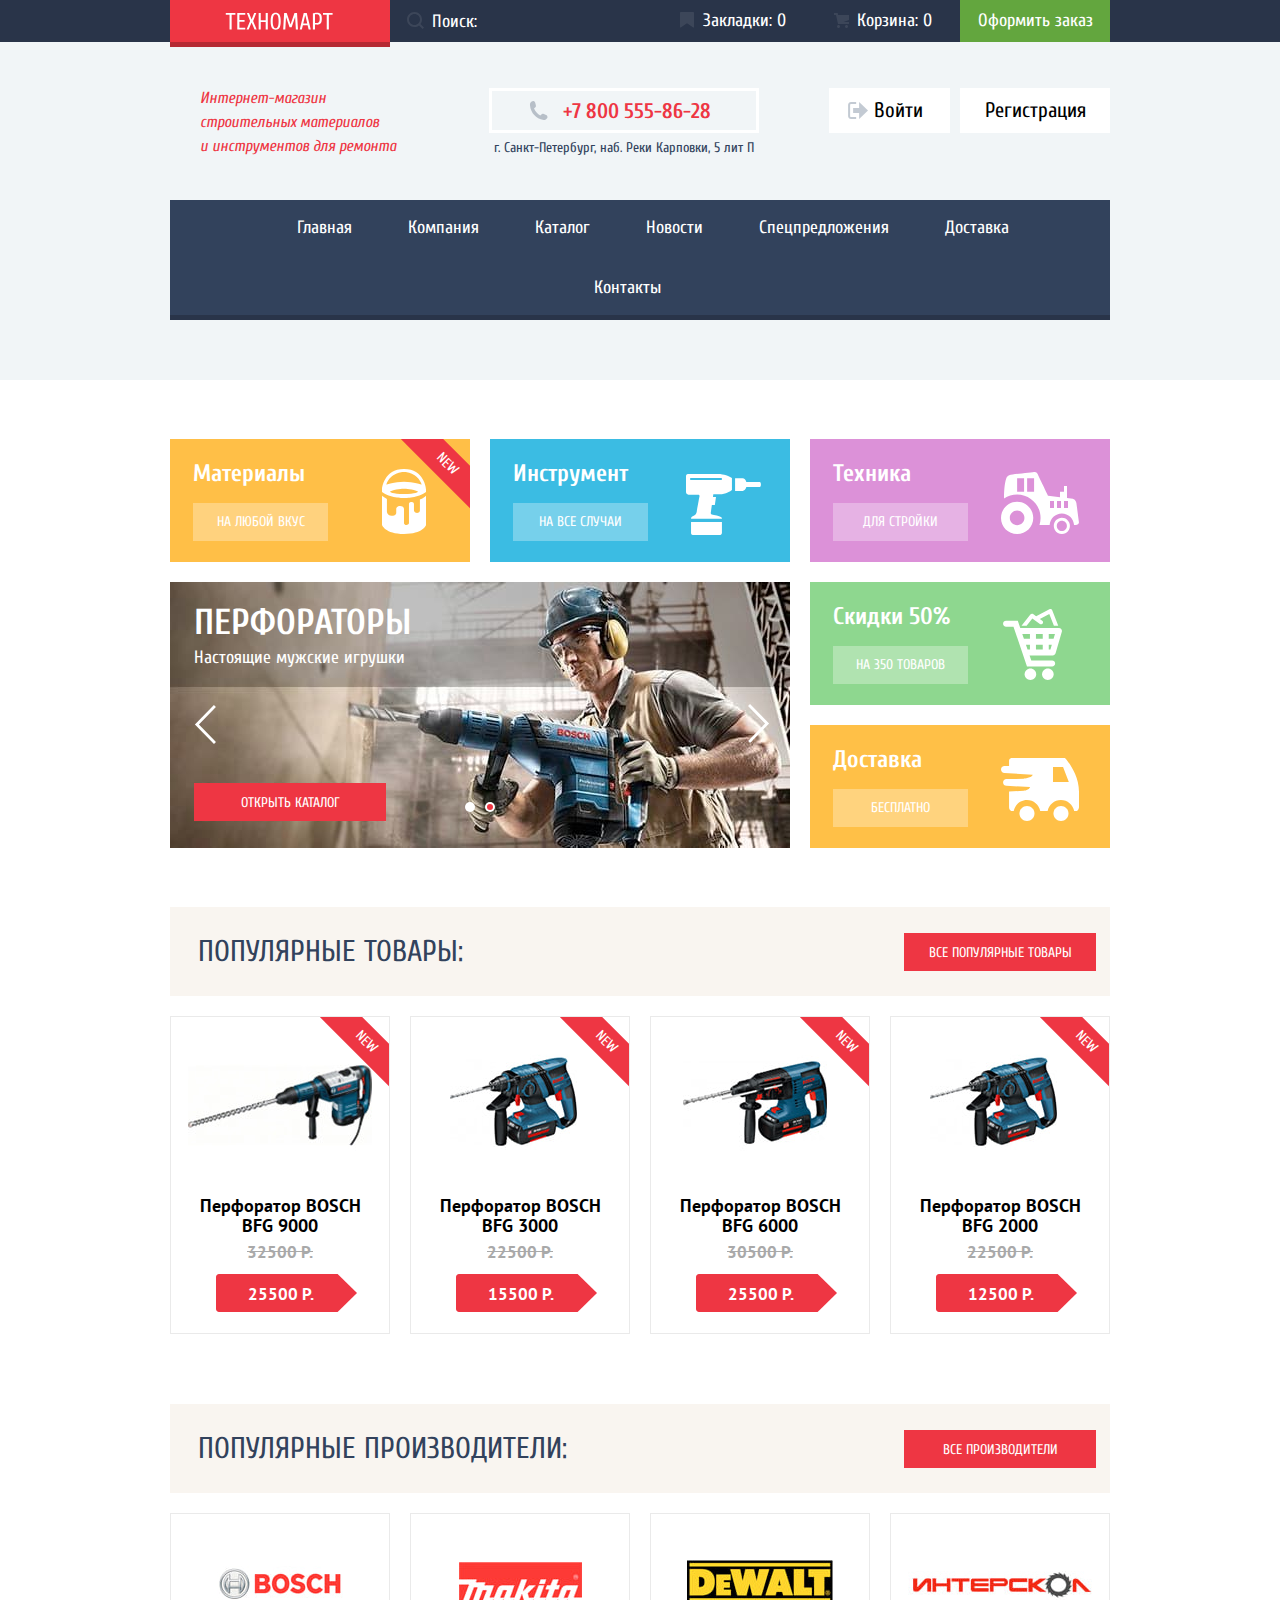
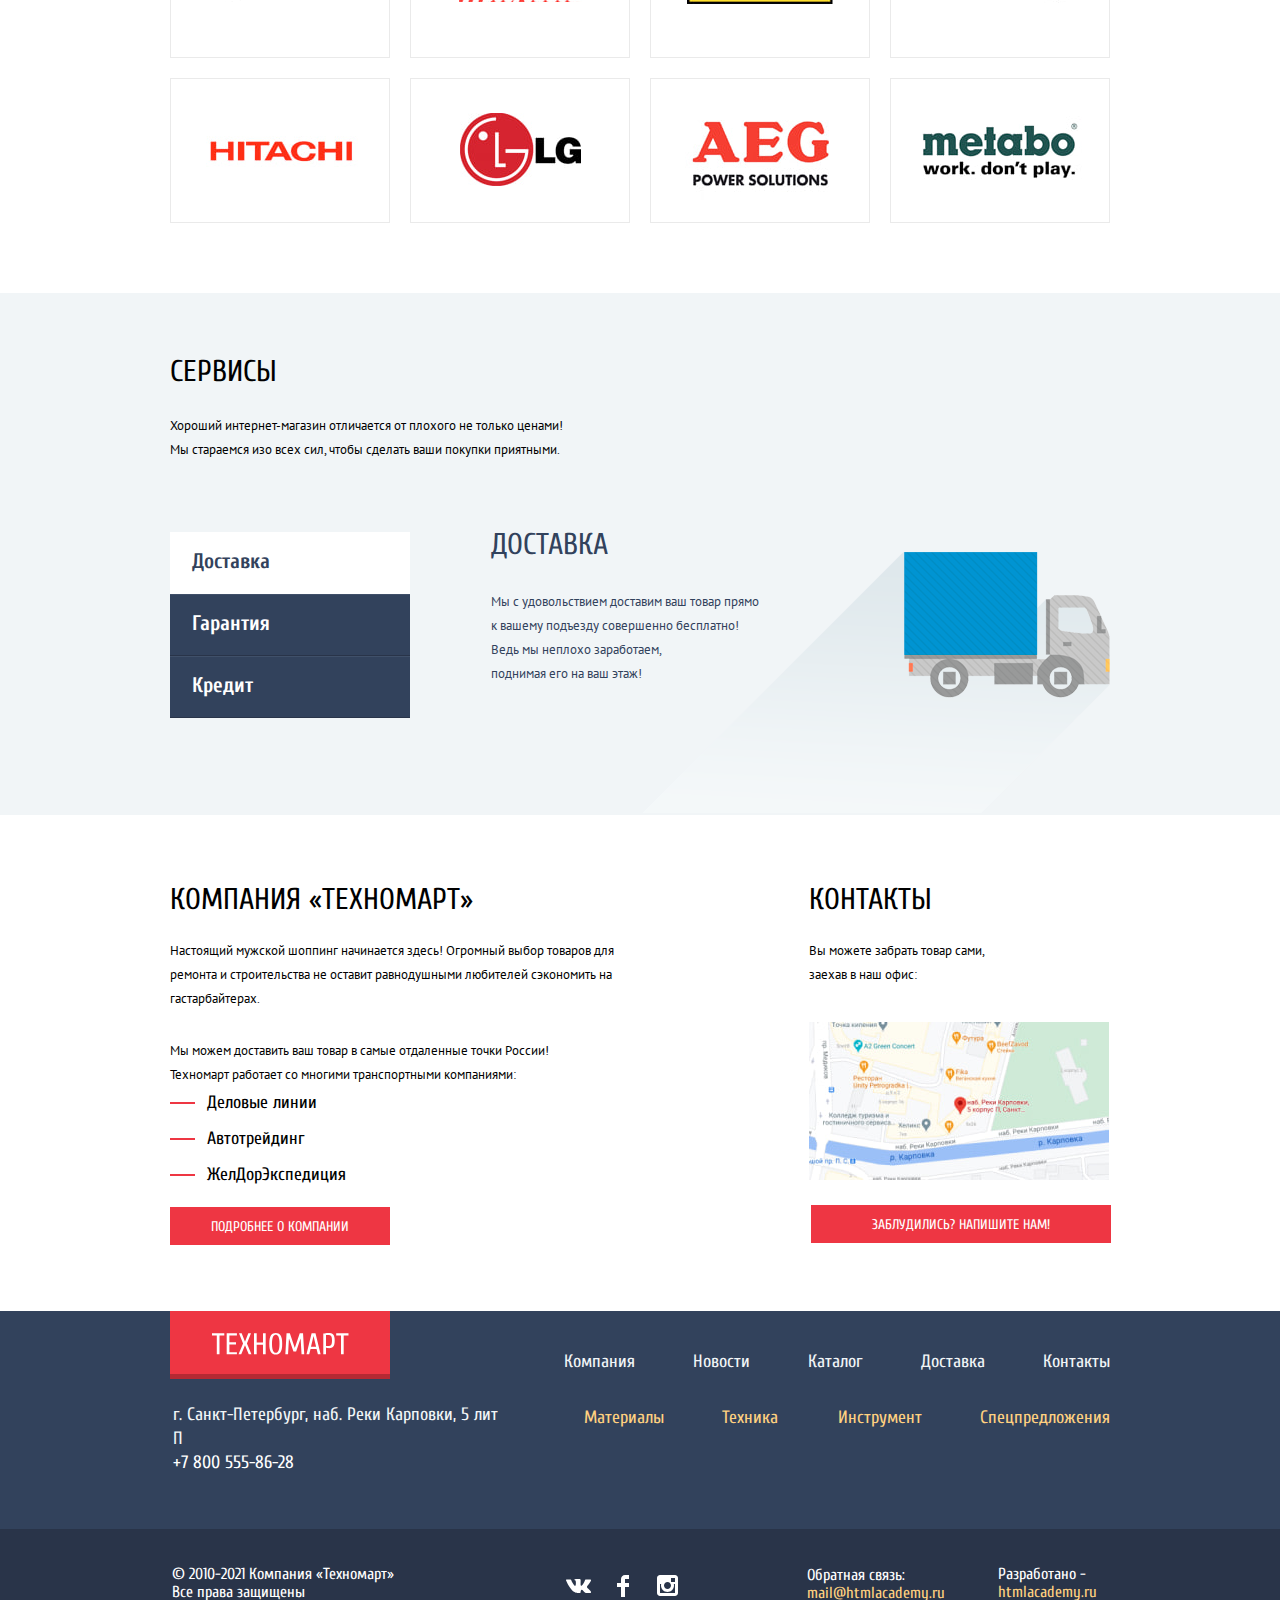
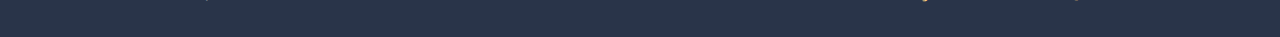
==== commit 5ee54220: "update final 2" ====
--- a/index.html
+++ b/index.html
@@ -12,8 +12,7 @@
   <link rel="stylesheet"
     href="https://fonts.googleapis.com/css2?family=Cuprum:ital,wght@0,400;0,700;1,400&family=PT+Sans:wght@400;700&display=swap">
   <link href="css/normalize.css" rel="stylesheet">
-  <!-- <link href="css/style.min.css" rel="stylesheet"> -->
-  <link href="css/style.css" rel="stylesheet">
+  <link href="css/style.min.css" rel="stylesheet">
 </head>
 
 <body class="page-body">
@@ -95,21 +94,21 @@
       </ul>
       <div class="slider">
         <div class="slider-1">
+          <button class="slider-button-left" type="button" aria-label="Слайд влево"></button>
+          <button class="slider-button-right" type="button" aria-label="Слайд вправо"></button>
           <h2>Перфораторы</h2>
           <p>Настоящие мужские игрушки</p>
-          <button class="slider-button-left" type="button" aria-label="Слайд влево"></button>
-          <button class="slider-button-right" type="button" aria-label="Слайд вправо"></button>
           <div class="slider-button-style">
             <a class="slider-button" href="catalog.html">открыть каталог</a>
           </div>
           <div class="slider-dots"></div>
           <div class="slider-dots-active"></div>
         </div>
-        <div class="slider-2">
+        <div class="slider-2 visually-hidden">
+          <button class="slider-button-left2" type="button" aria-label="Слайд влево"></button>
+          <button class="slider-button-right2" type="button" aria-label="Слайд вправо"></button>
           <h2>Дрели</h2>
           <p>Соседям на радость!</p>
-          <button class="slider-button-left" type="button" aria-label="Слайд влево"></button>
-          <button class="slider-button-right" type="button" aria-label="Слайд вправо"></button>
           <div class="slider-button-style">
             <a class="slider-button" href="catalog.html">открыть каталог</a>
           </div>
@@ -178,18 +177,6 @@
           <div class="new-line">new</div>
         </li>
         <li class="catalog-item new">
-          <div class="modal-cart modal-hidden">
-            <button class="modal-button-close-cart" type="button" aria-label="Закрыть окно корзины"></button>
-            <h3>Товар добавлен в корзину!</h3>
-            <div class="modal-cart-button-background">
-              <div class="modal-cart-button-form">
-                <a class="modal-cart-button" href="#">Оформить заказ</a>
-              </div>
-              <div class="modal-cart-button-form-next">
-                <a class="modal-cart-button-next" href="#">Продолжить покупки</a>
-              </div>
-            </div>
-          </div>
           <div class="over-catalog-variant">
             <div class="catalog-item-buy">
               <a class="item-buy-link" href="#">Купить</a>
@@ -208,7 +195,7 @@
         </li>
       </ul>
 
-      <!-- <div class="modal-cart modal-hidden">
+      <div class="modal-cart modal-hidden">
         <button class="modal-button-close-cart" type="button" aria-label="Закрыть окно корзины"></button>
         <h3>Товар добавлен в корзину!</h3>
         <div class="modal-cart-button-background">
@@ -219,7 +206,7 @@
             <a class="modal-cart-button-next" href="#">Продолжить покупки</a>
           </div>
         </div>
-      </div> -->
+      </div>
     </section>
 
     <section class="manufacturers">
@@ -280,13 +267,13 @@
           ваши покупки приятными.</p>
         <div class="services-grid">
           <ul class="services-list">
-            <li class="services-item-selected">
+            <li class="services-item-delivery services-selected">
               <a href="#">Доставка</a>
             </li>
-            <li class="services-item">
+            <li class="services-item-guarantee">
               <a href="#">Гарантия</a>
             </li>
-            <li class="services-item">
+            <li class="services-item-credit">
               <a href="#">Кредит</a>
             </li>
           </ul>
@@ -427,7 +414,7 @@
       </section>
     </div>
   </footer>
-  <script src="js/map.js"></script>
+  <script src="js/buttons.min.js"></script>
 </body>
 
 </html>
--- a/css/style.min.css
+++ b/css/style.min.css
@@ -1 +1 @@
-:root{--basic-black:#000000;--basic-white:#FFFFFF;--basic-light-gray:#F1F5F7;--basic-beige:#F9F5F0;--basic-light-graybeige:#F1F1F1;--basic-light-beige:#F4F4F4;--basic-border-color:#EAEAEA;--basic-border-color-2:#E5E5E5;--basic-white-scale:#D7DCDE;--basic-pricearea:#F7F3EC;--basic-gray-toggle:#ABABAB;--basic-gray:#A9A9A9;--basic-greylight:#C5C5C5;--basic-toggle-shadow:#CFCFCF;--basic-slidercolor:#917D6D;--basic-dark-teal:#32425C;--basic-dark-blue:#293449;--basic-blue-shadow:#405069;--basic-red:#EE3643;--basic-dark-red:#BA2732;--basic-red-over:#CA2C37;--basic-red-click:#BA2732;--basic-red-shadow:#B52933;--basic-red-credit:#FF5357;--basic-red-submit:#EE3643;--basic-orange:#FFD180;--basic-teal:#3BBCE3;--basic-pink:#DC91D8;--basic-light-yellow:#FFC047;--basic-special-yellow:#FFBF47;--basic-green:#63A63E;--basic-light-green:#8ED78F;--basic-strong-green:#5FBB2D;--basic-green-bar:#00CA74;--basic-dark-green:#518534;--basic-green-shadow:#367315}.page{height:100%}.visually-hidden{position:absolute;width:1px;height:1px;margin:-1px;border:0;padding:0;white-space:nowrap;clip-path:inset(100%);clip:rect(0 0 0 0);overflow:hidden}.page-body{min-width:960px;margin:0;padding:0;font-family:"Cuprum","PT Sans","Arial",sans-serif;font-size:18px;line-height:24px;font-weight:400;background-color:var(--basic-light-gray);min-height:100%;display:grid;grid-template-rows:min-content 1fr min-content;align-content:start}.main-header{margin-bottom:60px;display:grid;justify-self:center;width:100%}.main-header-bar,.upper-line{background-color:var(--basic-dark-blue)}.main-header-bar{display:grid;justify-content:center;width:100%}.main-footer a,.main-header a{text-decoration:none}.main-footer img,.main-header img{max-width:100%}.upper-line{width:940px;height:42px;font-size:18px;line-height:24px;display:flex;justify-content:stretch;align-items:center;position:relative}.upper-line img{width:108px;height:18px;padding:17px 56px 17px 55px}.upper-line a{color:var(--basic-white)}.logo-image{width:220px;height:52px;text-align:center;background-color:var(--basic-red);box-shadow:inset 0 -5px 0 rgba(0,0,0,.24)}.logo-image:hover{background-color:var(--basic-dark-red)}.search-form,.search-form-input{color:var(--basic-white);height:42px}.search-form{width:271px;position:relative;display:flex;align-items:center}.search-form::before{position:absolute;content:url(../img/icon-search.svg);width:17px;height:17px;top:12px;left:17px;opacity:.3}.search-form:hover::before{opacity:1}.search-form-input{background-color:transparent;border:0;padding:0 0 0 42px;width:290px;outline:0}.search-form:active{border:0}.search-form-input:focus{border:0;background-color:var(--basic-white);color:var(--basic-black)}.search-form-input:focus::before{position:absolute;content:url(../img/icon-search-red.svg);width:17px;height:17px;top:12px;left:17px;opacity:1}.search-input{position:relative;left:-182px}.search-form-input:focus+.search-input::before{position:absolute;content:url(../img/icon-search-red.svg);width:17px;height:17px;top:-9px;left:-72px;opacity:1}.search-form-input::placeholder{color:var(--basic-white);position:relative}.upper-line-bookmark{width:150px;height:24px;display:flex;justify-content:flex-end;position:relative}.upper-line-bookmark a{padding-right:24px}.upper-line-bookmark::before,.upper-line-cart::before{position:absolute;content:url(../img/icon-bookmark.svg);width:14px;height:16px;left:19px;top:2px;opacity:.3}.contacts-login a:hover::before,.upper-line-bookmark:hover::before,.upper-line-cart:hover::before{opacity:1}.upper-line-cart{width:150px;height:42px;position:relative;display:grid}.upper-line-cart::before{content:url(../img/icon-cart.svg);width:15px;height:15px;top:11px;left:24px}.upper-line-cart-red{background-color:var(--basic-red)}.upper-line-bookmark:active,.upper-line-cart:active,.upper-line-offer:active,.upper-line-search:active{opacity:.5}.upper-line-cart a{padding-right:23px;padding-left:47px;padding-top:9px}.upper-line-offer{text-align:center;background-color:var(--basic-green);width:150px;height:42px;display:grid;align-items:center}.contacts{display:grid;grid-template-columns:max-content 1fr min-content min-content;grid-template-rows:auto 1fr;width:940px;justify-self:center}.contacts h1{font-size:16px;font-style:italic;font-weight:400;margin:44px 93px 0 30px;display:grid;grid-row:1/3}.contacts-phone{width:270px;height:45px;border:3px solid var(--basic-white);box-sizing:border-box;text-align:center;margin:46px 0 0;position:relative;display:grid;align-content:center;justify-content:flex-end}.contacts-phone::before{position:absolute;content:url(../img/icon-phone.svg);width:15px;height:15px;top:10px;left:37px}.contacts-phone a{font-size:21px;line-height:30px;font-weight:700;color:var(--basic-red);background-color:var(--basic-light-gray);display:grid;margin-right:45px}.contacts p{color:var(--basic-dark-teal);width:270px;font-size:14px;line-height:24px;order:1;display:grid;justify-content:center;margin:3px 0 40px;padding:0}.contacts-login{width:121px;height:45px;background-color:var(--basic-white);margin:46px 5px 0 0;display:grid;justify-content:right;align-items:center}.contacts-login a,.contacts-registration a{font-size:21px;line-height:21px;color:var(--basic-black);padding:12px 25px}.contacts-login a{position:relative;padding:12px 25px 12px 47px;margin-right:2px}.contacts-login a::before,.contacts-login-user a::before{position:absolute;content:url(../img/icon-login.svg);width:20px;height:17px;top:14px;left:21px;opacity:.3}.contacts-login-user,.contacts-registration{height:45px;background-color:var(--basic-white);text-align:center}.contacts-registration{width:150px;color:var(--basic-black);margin:46px 0 0 5px;display:flex;justify-content:center;align-items:center}.contacts h1,.contacts-login a:hover,.contacts-registration a:hover{color:var(--basic-red)}.contacts-login a:active,.contacts-registration a:active{color:var(--basic-greylight)}.contacts-login-user a{padding-top:12px;padding-bottom:12px}.contacts-login-user a,.contacts-login-user a:hover{font-size:21px;line-height:21px;text-decoration:none;color:var(--basic-black)}.contacts-login-user{width:299px;display:grid;grid-column:-1/-3;align-self:flex-end;align-content:center;position:relative}.contacts-login-user a::before{content:url(../img/icon-user.svg);height:18px;top:13px;left:15px}.user-logout{position:absolute;content:url(../img/icon-logout.svg);width:20px;height:17px;top:3px;right:17px;opacity:.3}.contacts-login-user a:hover::before,.user-logout:hover{opacity:1}.contacts-login-user a:active::before,.contacts-login-user:focus,.user-logout:active{opacity:.3}.my-cabinet{font-size:16px;line-height:18px;order:3;grid-column:-1/-3;display:flex;justify-self:center;text-align:center;justify-content:space-between;margin-top:7px;width:210px}.my-cabinet a{color:var(--basic-dark-teal)}.my-cabinet a:hover{color:var(--basic-red)}.contacts-login-user a:active,.my-cabinet a:active{color:var(--basic-greylight)}.main-navigation{background-color:var(--basic-dark-teal);list-style:none;width:940px;justify-self:center;box-shadow:inset 0 -5px 0 var(--basic-blue-shadow)}.site-navigation-object:focus,.site-navigation-object:hover{background-color:var(--basic-dark-blue)}.site-navigation-object:active{opacity:.5}.site-navigation{list-style:none;margin:0;padding:0;display:flex;flex-wrap:wrap;justify-content:center}.site-navigation-object{font-family:"Cuprum","Arial",sans-serif;font-size:18px;line-height:24px;padding:16px 28px 20px;color:var(--basic-white);display:inline-block;vertical-align:center}.site-navigation li:nth-child(1){padding-left:25px}.site-navigation li:last-child{padding-right:25px}.container{color:var(--basic-white);background-color:var(--basic-white);display:flex;flex-wrap:wrap;flex-direction:column;align-items:center;justify-self:center;justify-content:center;width:100%}.container a{text-decoration:none}.offers{margin:59px 0;width:940px;display:grid;grid-template-columns:auto auto auto;grid-template-rows:auto auto auto;gap:20px}.offers-list{list-style:none;padding:0;margin:0;display:contents}.offers-list li{width:300px;height:123px;background-repeat:no-repeat;position:relative;overflow:hidden}.offers-head{margin:20px 0 0 23px;font-size:24px;line-height:30px;font-weight:700}.offers-list li:nth-child(1){background-color:var(--basic-special-yellow);background-image:url(../img/materials.svg);background-position:83% 52%}.offers-list li:nth-child(2){background-color:var(--basic-teal);background-image:url(../img/instruments.svg);background-position:87% 56%}.offers-list li:nth-child(3){background-color:var(--basic-pink);background-image:url(../img/technics.svg);background-position:86% 54%}.offers-list li:nth-child(4){background-color:var(--basic-light-green);background-image:url(../img/basket.svg);grid-column:3/4;grid-row:2/3;background-position:80% 50%}.offers-list li:nth-child(5){background-color:var(--basic-light-yellow);background-image:url(../img/delivery.svg);grid-column:3/4;grid-row:3/4;background-position:86% 55%}.offers-button{background-color:rgba(255,255,255,.3);width:135px;height:38px;color:var(--basic-white);text-transform:uppercase;font-size:14px;line-height:18px;margin-left:23px;margin-top:14px;display:grid;justify-content:center;align-items:center}.offers-button:hover{background-color:rgba(197,197,197,.3)}.offers-button:active{background-color:rgba(169,169,169,.3)}.slider{grid-column:1/3;grid-row:2/4;margin:0;padding:0;position:relative}.slider-1,.slider-2{width:620px;height:266px;background:var(--basic-slidercolor)}.slider-1{background-image:url(../img/workerperf.jpg)}.slider-2{background-image:url(../img/workerdrill.jpg)}.slider h2{font-size:36px;line-height:36px;text-transform:uppercase;margin:0;padding:23px 0 0 24px}.slider p{font-size:18px;line-height:24px;margin:0;padding:5px 0 0 24px}.slider-button-left,.slider-button-right{width:22px;height:40px;background-color:transparent;background-repeat:no-repeat;cursor:pointer}.slider-button-left{background-image:url(../img/icon-left.svg);position:absolute;top:122px;left:24px;border:0}.slider-button-right{background-image:url(../img/icon-right.svg);top:122px;right:20px;border:0;position:absolute}.slider-button{text-transform:uppercase;font-size:14px;line-height:18px;color:var(--basic-white);padding:11px 45px 9px}.slider-1 .slider-button-style,.slider-2 .slider-button-style{width:192px;height:38px;padding:0;margin:0;background-color:var(--basic-red);position:absolute;bottom:27px;left:24px;display:grid;align-content:center;justify-content:center}.slider-button-style:hover{background-color:var(--basic-red-over)}.slider-button-style:active{background-color:var(--basic-red-click)}.slider-2 .slider-dots,.slider-2 .slider-dots-active,.slider-dots,.slider-dots-active{content:"";position:absolute;width:10px;height:10px;border-radius:100%;background-color:var(--basic-white);bottom:36px;left:295px}.slider-2 .slider-dots,.slider-2 .slider-dots-active,.slider-dots-active{left:315px}.slider-dots-active::before{left:2px;top:2px}.slider-2 .slider-dots-active{left:295px}.slider-2 .slider-dots-active::before,.slider-dots-active::before{content:"";position:absolute;width:6px;height:6px;border-radius:100%;background-color:var(--basic-red)}.catalog{width:940px;background-color:var(--basic-white)}.catalog-line{display:grid;grid-template-columns:1fr auto;height:89px;align-content:center;background-color:var(--basic-beige)}.catalog h2,.manufacturers h2{font-size:30px;font-weight:400;line-height:30px;text-transform:uppercase;color:var(--basic-dark-teal);margin-left:28px}.catalog-button{font-size:14px;line-height:18px;color:var(--basic-white);text-transform:uppercase;padding:11px 23px 9px}.catalog-button-style{width:192px;height:38px;background-color:var(--basic-red);margin-right:14px;display:grid;align-content:center;align-self:center;justify-content:center}.catalog-list{list-style:none;padding:0;display:grid;grid-template-columns:auto auto auto auto;column-gap:20px;margin:20px 0 0}.catalog-item{width:220px;height:318px;border:1px solid var(--basic-border-color);box-sizing:border-box;background-color:var(--basic-white);padding-bottom:21px;display:grid;grid-template-columns:220px;grid-template-rows:auto min-content min-content min-content;justify-content:center;position:relative}.new-line{text-transform:uppercase;color:var(--basic-white);width:100px;height:30px;background-color:var(--basic-red);font-family:"Cuprum","Arial",sans-serif;font-size:14px;line-height:18px;align-items:center;justify-content:center;position:absolute;right:-27px;top:10px;transform:rotate(45deg);display:none}.new .new-line,.new-line{display:flex}.catalog-item:hover{box-shadow:0 4px 20px rgba(0,0,0,.15)}.catalog-item s{color:var(--basic-gray);padding-bottom:13px}.redprice{width:141px;height:38px;background-image:url(../img/redprice.svg);background-repeat:no-repeat;background-color:var(--basic-white);display:grid;justify-self:center;margin-left:13px}.catalog-button-price{color:var(--basic-white);padding-top:2px;padding-right:12px;text-decoration:none}.catalog-button-price,.catalog-item p,.catalog-item s{font-size:17px;line-height:18px;font-weight:700;font-family:"PT Sans","Arial",sans-serif;display:grid;justify-self:center;align-items:center}.catalog-item p{font-size:18px;line-height:20px;color:var(--basic-black);text-align:center;padding-bottom:7px;margin:0}.catalog-item-img{background:var(--basic-white)}.img-9000{margin-top:6px;margin-left:18px}.img-6000{margin-top:22px;margin-left:33px}.img-2000,.img-3000{margin-top:29px;margin-left:40px}.over-catalog-variant{width:212px;height:160px;display:grid;gap:10px;position:absolute;background-color:var(--basic-white);justify-content:center;align-content:center;display:none}.catalog-item:hover .over-catalog-variant{display:grid}.item-buy-link,.item-favorites-link,.manufacturers a{font-size:14px;line-height:18px;text-transform:uppercase}.item-buy-link,.item-favorites-link{text-decoration:none;font-family:"Cuprum","Arial",sans-serif}.catalog-item-buy{width:135px;height:38px;background-color:var(--basic-green);box-shadow:inset 0 -3px 0 var(--basic-green-shadow);text-align:center;box-sizing:border-box}.catalog-item-buy:hover{background-color:var(--basic-strong-green)}.catalog-item-buy:active{background-color:var(--basic-dark-green)}.item-buy-link{color:var(--basic-white);display:grid;padding-top:10px;padding-bottom:10px;padding-left:15px;position:relative}.item-buy-link::before{content:url(../img/icon-cart.svg);opacity:.3;position:absolute;top:10px;left:30px}.catalog-item-favorites{width:135px;height:38px;background-color:var(--basic-white);border:3px solid var(--basic-green);box-sizing:border-box;text-align:center}.item-favorites-link{color:var(--basic-dark-teal);display:grid;padding-top:9px;padding-bottom:9px}.catalog-item-favorites:active,.catalog-item-favorites:hover{border:3px solid var(--basic-dark-teal)}.catalog-item-favorites:active{opacity:50%}.manufacturers{width:940px;background:var(--basic-white);margin-top:70px;margin-bottom:70px}.line-manufacturers{display:grid;grid-template-columns:1fr auto;height:89px;align-items:center;background-color:var(--basic-beige)}.manufacturers a{color:var(--basic-white)}.manufacturers-button-style{width:192px;height:38px;background-color:var(--basic-red);margin-right:14px;display:grid;align-self:center;align-content:center;justify-content:center}.manufacturers-button{padding:11px 36px 9px}.manufacturers-list{list-style:none;padding:0;display:grid;grid-template-columns:auto auto auto auto;grid-template-rows:auto auto;gap:20px;margin:20px 0 0}.manufacturers-item{border:1px solid var(--basic-border-color);width:220px;height:145px;box-sizing:border-box;background:var(--basic-white);display:grid;justify-content:center;align-items:center}.manufacturers-item:active,.manufacturers-item:hover{box-shadow:0 4px 20px rgba(0,0,0,.15)}.manufacturers-item:active{opacity:.5}.manufacturers-item:first-child img{padding-bottom:5px}.manufacturers-item:nth-child(2) img,.manufacturers-item:nth-child(3) img{padding-bottom:10px}.manufacturers-item:nth-child(4) img{padding-bottom:3px}.manufacturers-item:nth-child(5) img{padding-left:5px}.manufacturers-item:nth-child(6) img{padding-bottom:5px}.manufacturers-item:last-child img{padding-bottom:3px}.manufacturers-item a{display:grid;align-items:center;justify-content:center;width:220px;height:145px}.services,.services-background{background-color:var(--basic-light-gray);display:grid;justify-self:center}.services{width:100%;height:522px}.services-background{width:940px}.services h2{font-size:30px;line-height:30px;font-family:"Cuprum","Arial",sans-serif;font-weight:400;color:var(--basic-black);text-transform:uppercase;margin-top:64px}.services-background p{font-size:13px;line-height:24px;font-family:"PT Sans","Arial",sans-serif;color:var(--basic-black);padding-bottom:67px;margin:0}.services-grid{display:grid;grid-template-columns:auto auto}.services-list{list-style:none;padding:0;position:relative;height:185px;margin:2px 0 0}.services-list::after{position:absolute;content:url(../img/vertical-line-services.svg);top:-40px;right:0}.services-item,.services-item-selected{width:240px;height:61px;font-size:21px;font-weight:700;line-height:30px;margin-bottom:1px}.services-item{background-color:var(--basic-dark-teal);box-shadow:0 1px 0 var(--basic-dark-blue),inset 0 1px 0 var(--basic-blue-shadow)}.services-item-selected{background-color:var(--basic-white)}.services-list a{display:grid;padding-left:22px;padding-top:14px;padding-bottom:17px}.services-item a:hover,.services-list a{color:var(--basic-white)}.services-item:hover{background-color:var(--basic-dark-blue)}.services-item:focus{background-color:var(--basic-white)}.services-item-selected a{color:var(--basic-dark-teal)}.services-item,.services-item-selected{display:grid;align-content:center}.services-slider{display:grid;grid-template-columns:2/3;margin-left:80px}.services-credit,.services-delivery,.services-guarantee{width:619px;height:283px;background:var(--basic-light-gray);background-image:url(../img/truck.png);background-repeat:no-repeat;background-position:100% 100%}.services-credit h2,.services-delivery h2,.services-guarantee h2{color:var(--basic-dark-teal);margin:0;font-family:"Cuprum","Arial",sans-serif}.services-credit p,.services-delivery p,.services-guarantee p{color:var(--basic-dark-teal);margin-top:30px;font-family:"PT Sans","Arial",sans-serif;font-size:13px;line-height:24px}.services-credit,.services-guarantee{width:628px;background-image:url(../img/guarantee.png)}.services-credit{width:638px;height:285px;background-image:url(../img/credit.png)}.services-credit p{padding-bottom:26px}.services-credit-button{width:195px;height:38px;background-color:var(--basic-red-submit);color:var(--basic-white);font-size:14px;line-height:18px;border-radius:3px;text-transform:uppercase;border:0;cursor:pointer}.promo{width:940px;display:grid;grid-template-columns:1fr auto;margin:0;padding:0}.company-description{background:var(--basic-white);color:var(--basic-black);width:460px;height:356px;margin:70px 0}.company-description h2{text-transform:uppercase;font-family:"Cuprum","Arial",sans-serif;font-size:30px;line-height:30px;font-weight:400;margin:0;padding:0}.promo-first,.promo-second{font-family:"PT Sans","Arial",sans-serif;font-size:13px;line-height:24px;padding:0;margin:24px 0 0}.promo-second{margin:28px 0 0}.company-description p:last-child{padding-bottom:18px}.company-description ul{list-style-type:none;font-size:18px;line-height:24px;margin:4px 0 20px 37px;padding:0}.promo-list li{margin-bottom:12px;position:relative;line-height:24px}.promo-list li::before{display:block;position:absolute;content:"";width:25px;height:2px;background-color:var(--basic-red);left:-37px;top:11px}.company-button{width:220px;height:38px;background-color:var(--basic-red);display:grid;align-content:center;justify-content:center}.company-description-button{font-size:14px;line-height:18px;color:var(--basic-white);text-transform:uppercase;padding:11px 40px 9px 39px}.contacts-map{color:var(--basic-black);width:301px;height:356px;margin:70px 0;grid-column:2/3}.contacts-map,.contacts-map-image{background:var(--basic-white)}.contacts-map h2,.modal-cart h3{line-height:30px;font-family:"Cuprum","Arial",sans-serif}.contacts-map h2{text-transform:uppercase;margin:0;font-size:30px;font-weight:400}.contacts-map p{font-family:"PT Sans","Arial",sans-serif;font-size:13px;line-height:24px;margin-top:24px;margin-bottom:35px}.map-button{width:300px;height:38px;background-color:var(--basic-red);margin-top:18px;margin-left:2px;display:grid;align-content:center;justify-content:center}.contacts-map-button{font-size:14px;line-height:18px;color:var(--basic-white);text-transform:uppercase;padding:11px 61px 9px}.promo{position:relative}.modal-cart{color:var(--basic-black);position:fixed;z-index:1;width:620px;height:282px;top:40%;left:50%;transform:translate(-50%);box-shadow:0 4px 20px rgba(0,0,0,.15);display:grid;grid-template-rows:auto min-content;background-color:var(--basic-white);border-top:7px solid var(--basic-red);box-sizing:border-box}.modal-cart h3{justify-self:center;align-self:center;font-size:24px;padding-top:5px;padding-bottom:5px}.modal-cart h3::before{content:url(../img/icon-mark.svg);position:absolute;width:66px;height:66px;left:81px;top:48px}.modal-cart-button-form,.modal-cart-button-form-next{width:192px;height:38px;background-color:var(--basic-red);display:grid;align-content:center;justify-content:center;margin-top:37px}.modal-cart-button-form-next{background-color:var(--basic-white)}.modal-cart-button,.modal-cart-button-next{font-size:14px;line-height:18px;color:var(--basic-white);text-transform:uppercase;padding:11px 45px 9px 46px}.modal-cart-button-next{color:var(--basic-black);padding:11px 30px 9px 32px}.modal-cart-button-background{background-color:var(--basic-light-graybeige);width:620px;height:112px;grid-row:2/3;display:grid;grid-template-columns:auto auto;column-gap:10px;justify-content:center}.modal-button-close-cart{width:21px;height:21px;background-image:url(../img/icon-close.svg);background-color:transparent;background-repeat:no-repeat;position:absolute;top:10px;right:10px;border:0;cursor:pointer}.modal{color:var(--basic-black);font-size:18px;line-height:24px;font-family:"Cuprum","Arial",sans-serif;width:620px;grid-column:1/-1;justify-self:center;box-shadow:0 4px 20px rgba(0,0,0,.15);position:absolute;bottom:52px;left:152px}.modal-form{width:620px;height:430px;border-top:7px solid var(--basic-red);box-sizing:border-box;display:grid;grid-template-columns:1fr 1fr;grid-template-rows:auto auto auto;justify-items:center;column-gap:20px;background-color:var(--basic-white)}.modal-item-email,.modal-item-name{font-size:18px;line-height:24px;justify-self:right;display:flex;flex-wrap:wrap;flex-direction:column;margin-top:39px}.modal-item-email{justify-self:left}.modal-item-letter{grid-column:1/-1;font-size:18px;line-height:24px;margin-top:13px}.modal-item-email input,.modal-item-letter textarea,.modal-item-name input{border:2px solid var(--basic-greylight);font-family:"PT Sans","Arial",sans-serif;font-size:13px;line-height:24px;width:220px;height:38px;padding:6px 8px 7px 10px;box-sizing:border-box;margin-top:11px}.modal-item-letter textarea{width:460px;height:114px;margin-bottom:30px;padding:4px 8px 7px 10px}.modal-button-close,.modal-button-close-map{width:21px;height:21px;background-image:url(../img/icon-close.svg);background-color:transparent;background-repeat:no-repeat;position:absolute;top:21px;right:11px;border:0;cursor:pointer}.modal-button-close-map{top:10px;right:10px}.modal-button{width:460px;height:38px;background-color:var(--basic-red);font-size:14px;line-height:18px;margin-top:37px;color:var(--basic-white);text-transform:uppercase;border:0;outline:0;cursor:pointer}.modal-button-background{background-color:var(--basic-light-beige);width:620px;height:112px;grid-column:1/-1;display:flex;justify-content:center}.map-map-button{width:460px;height:38px;background-color:var(--basic-red);text-align:center}.modal-map-big{border-top:7px solid var(--basic-red);box-sizing:border-box;justify-self:center;position:absolute;top:14px;box-shadow:0 4px 20px rgba(0,0,0,.15);background:var(--basic-white)}.modal-map-big iframe{border:0;width:943px;height:442px}.main-footer{background-color:var(--basic-dark-teal);width:100%;display:grid}.footer-block-1{width:940px;justify-self:center;display:flex;flex-wrap:wrap;justify-content:space-between}.footer-block-1 p{margin-bottom:54px;margin-top:21px;padding-left:3px;padding-top:3px}.logo-image-footer{width:220px;height:68px;text-align:center;background-color:var(--basic-red);box-shadow:inset 0 -5px 0 rgba(0,0,0,.24);display:grid;align-items:center;margin:0;padding:0}.logo-image-footer:hover{background-color:var(--basic-dark-red)}.logo-image-footer-link{padding:21px 41px 19px 40px}.footer-navigation-1{background-color:var(--basic-dark-teal)}.footer-list-1{list-style:none;padding:0;display:flex;margin:39px 0 0}.footer-list-1 li,.footer-list-2 li{margin:0 29px}.footer-list-1 li:last-child{margin-right:0}.footer-navigation-1 a{color:var(--basic-light-gray)}.footer-navigation-2{background-color:var(--basic-dark-teal)}.footer-list-2{list-style:none;padding:0;display:flex;justify-content:flex-end;margin:27px 0 0}.footer-list-2 li:first-child{margin-left:80px}.footer-list-2 li:nth-child(3){margin-left:31px}.footer-list-2 li:last-child{margin-right:0}.footer-copyright a,.footer-mail a,.footer-navigation-2 a{color:var(--basic-orange)}.footer-copyright a:hover,.footer-mail a:hover,.footer-navigation-1 a:hover,.footer-navigation-2 a:hover{text-decoration:underline}.footer-navigation-1 a:active{color:rgba(241,245,247,.3);text-decoration:none}.footer-navigation-2 a:active{color:rgba(255,209,128,.3);text-decoration:none}.main-footer p{font-family:"Cuprum","Arial",sans-serif;font-size:18px;line-height:24px;color:var(--basic-light-gray)}.footer-phone{text-decoration:none;color:var(--basic-white)}.lower-line,.lower-line-background{background-color:var(--basic-dark-blue);display:grid}.lower-line{grid-template-columns:1fr auto auto auto;align-items:center;width:940px}.lower-line-background{width:100%;justify-content:center}.copyright{color:var(--basic-white);font-size:16px;line-height:18px;font-weight:400;padding-left:2px}.footer-social-list{list-style:none;margin:5px 0 0;padding:0;display:grid;grid-template-columns:auto auto auto}.footer-social-list li{width:44px;height:44px;text-align:center;display:grid;align-items:center;background-image:url(../img/social-round-blue.svg);background-repeat:no-repeat;background-position:50% 50%}.social-button{width:44px;height:44px}.social-button,.social-button img{display:grid;align-self:center;justify-self:center}.footer-social-list li:active,.footer-social-list li:hover{background-image:url(../img/social-round-red.svg)}.footer-copyright,.footer-mail{color:var(--basic-white);font-size:16px;line-height:18px;font-weight:400}.footer-copyright{margin:35px 13px 35px 51px}.footer-mail{margin:37px 2px 35px 118px}.footer-copyright a:active,.footer-mail a:active{color:var(--basic-red);text-decoration:none}.main-catalog-container{background-color:var(--basic-white);width:100%;display:flex;flex-wrap:wrap;flex-direction:column;justify-content:center;justify-self:center;align-content:center;margin:0;padding:0}.main-catalog-container a{text-decoration:none}.breadcrumbs,.breadcrumbs-list li a{font-family:"PT Sans","Arial",sans-serif;font-size:13px;line-height:18px}.breadcrumbs{padding-top:21px;align-self:center}.breadcrumbs-list{list-style:none;margin:0;padding:0;display:flex;width:940px}.breadcrumbs-list li a{text-decoration:none;text-transform:uppercase;color:var(--basic-black)}.breadcrumbs-list li:nth-child(1){position:relative;margin-right:41px}.breadcrumbs-list li:nth-child(2){position:relative;margin-right:40px}.breadcrumbs-list li:nth-child(2)::before{position:absolute;content:url(../img/icon-next.svg);width:8px;height:12px;top:2px;left:-27px}.breadcrumbs-list li:nth-child(3){position:relative;margin-right:42px}.breadcrumbs-list li:nth-child(3)::before,.breadcrumbs-list li:nth-child(4)::before{position:absolute;content:url(../img/icon-next.svg);width:8px;height:12px;top:2px;left:-23px}.breadcrumbs-list li:nth-child(4){position:relative;margin-right:43px}.breadcrumbs-list li:nth-child(4)::before{left:-22px}.container-catalog,.perforators{width:940px;display:grid;align-self:center}.perforators h1{font-size:30px;line-height:30px;font-style:normal;font-weight:400;padding:30px 100px 30px 29px;color:var(--basic-dark-teal);text-transform:uppercase;background-color:var(--basic-light-gray);grid-column:1/-1;margin-top:20px;margin-bottom:20px}.container-catalog{grid-template-columns:auto auto;grid-template-rows:auto auto auto;column-gap:20px;justify-self:center}.catalog-filters{background-color:var(--basic-white);text-transform:uppercase;grid-row:1/-1;grid-column:1/2}.catalog-filters-header{font-family:"PT Sans","Arial",sans-serif;font-size:13px;line-height:18px;background-color:var(--basic-beige);padding:10px 100px 10px 18px;margin:0}.filter-manufacturers p,.filter-power p,.filter-price p{font-family:"PT Sans","Arial",sans-serif;font-size:17px;line-height:30px;font-weight:700;margin:0}.filter-price p{margin-top:14px}.filter-manufacturers p{margin-top:16px;margin-bottom:17px}.range-filter{padding-bottom:25px}.filter-manufacturers,.range-filter{border-bottom:1px solid var(--basic-border-color)}.filter-manufacturers ul{padding:0;margin:0 0 29px}.filter-option{margin-bottom:21px;padding-left:35px;font-size:15px;line-height:19px}.filter-option label,.filter-option-power label{position:relative;display:block;cursor:pointer;user-select:none;width:50px}.filter-input-checkbox+label::before{content:url(../img/checkbox-on.svg);position:absolute;left:-35px;top:0;width:16px;height:16px}.filter-input-checkbox+label:hover::before{content:url(../img/checkbox-on-hover.svg)}.filter-input-checkbox:checked+label::before{content:url(../img/checkbox-off.svg);position:absolute;left:-35px;top:0;width:16px;height:16px}.filter-input-checkbox:checked+label:hover::before{content:url(../img/checkbox-off-hover.svg)}.filter-power p{margin-top:18px;margin-bottom:23.35px}.filter-power ul{padding:0;margin:0 0 37px}.filter-option-power{margin-bottom:22.5px;padding-left:35px}.filter-power-input+label::before{content:url(../img/radio-off.svg);position:absolute;left:-35px;top:-3px;width:16px;height:16px}.filter-power-input+label:hover::before{content:url(../img/radio-off-hover.svg)}.filter-power-input:checked+label::before{content:url(../img/radio-on.svg);position:absolute;left:-35px;top:-3px;width:16px;height:16px}.filter-power-input:checked+label:hover::before{content:url(../img/radio-on-hover.svg)}.price-controls label,.pricearea{font-family:"PT Sans","Arial",sans-serif}.pricearea{width:95px;height:38px;background-color:var(--basic-pricearea);text-align:center;font-size:17px;line-height:18px;color:var(--basic-black);border:0}.filter-item{margin:0;padding:0;border:0;width:220px}.range-filter{width:220px;margin-top:11px}.filter-item legend{font-size:18px;line-height:24px;text-transform:uppercase;font-weight:700}.price-controls input,.range-controls{border-radius:5px;background-color:var(--basic-pricearea)}.range-controls{position:relative;height:41px;margin-bottom:9px;padding-top:39px;padding-right:20px;padding-left:20px}.range-controls .scale{height:2px;background:var(--basic-white-scale)}.range-controls .bar{width:80%;height:2px;background:var(--basic-green-bar)}.range-controls .toggle{position:absolute;top:31px;left:0;width:4px;height:4px;padding:0;border:8px solid var(--basic-white);background-color:var(--basic-gray-toggle);border-radius:50%;box-shadow:0 2px 1px 0 var(--basic-toggle-shadow);cursor:pointer}.range-controls .toggle-min{left:18px}.range-controls .toggle-max{left:160px}.price-controls{display:flex;justify-content:space-between}.price-controls label{text-transform:uppercase;font-size:16px}.price-controls input{width:75px;padding:10px;text-align:center;border:0;font-family:inherit;font-size:inherit}.catalog-filters ul,.filter-button,.price-controls p,.sort-line{font-family:"PT Sans","Arial",sans-serif;font-size:16px;line-height:10px}.max-price input,.min-price input{font-family:"PT Sans","Arial",sans-serif;outline:0}.catalog-filters ul{list-style:none;font-size:15px;line-height:19px}.filter-button,.sort-line{text-transform:uppercase;font-size:13px;line-height:18px}.filter-button{background-color:var(--basic-white);border:1px solid var(--basic-border-color-2);width:220px;height:38px;cursor:pointer}.sort-line{background-color:var(--basic-pricearea);grid-column:2/-1;grid-row:1/2;display:grid;grid-template-columns:min-content auto auto auto 1fr 1fr}.sort-line p{margin:0;padding-top:10px;padding-bottom:10px;padding-left:19px}.sort-line-price{padding-left:140px}.sort-line-type{padding-left:70px}.sort-line-function{padding-left:65px}.grow-up{padding-left:46px;position:relative}.grow-up a{content:url(../img/grow-up-rest.svg);position:absolute;width:11px;height:10px;top:-3px}.grow-up a:hover{content:url(../img/grow-up-hover.svg)}.grow-up a:focus{content:url(../img/grow-up-active.svg)}.grow-down{padding-left:21px;position:relative}.grow-down a{content:url(../img/grow-down-rest.svg);position:absolute;width:11px;height:10px;top:-3px;left:27px}.grow-down a:hover{content:url(../img/grow-down-hover.svg)}.grow-down a:focus{content:url(../img/grow-down-active.svg)}.sort-line-function a,.sort-line-price a,.sort-line-type a{color:rgba(0,0,0,.3);border-bottom:1px dotted var(--basic-red)}.sort-line-function a:hover,.sort-line-price a:hover,.sort-line-type a:hover{color:var(--basic-black);border-bottom:1px solid var(--basic-red)}.sort-line-function a:focus,.sort-line-price a:focus,.sort-line-type a:focus{color:var(--basic-red);border:0}.sort-line div{align-self:center}.main-catalog{width:700px}.catalog-list-main-catalog{list-style:none;padding:0;display:flex;flex-wrap:wrap;justify-content:space-between;margin:28px 0 0;row-gap:18px}.catalog-list li,.catalog-list-main-catalog li{overflow:hidden;position:relative}.pages{grid-column:2/-1;margin-top:48px;margin-bottom:59px}.pages-list{list-style:none;margin:0;padding:0;display:flex;flex-wrap:wrap;gap:10px;grid-template-columns:min-content min-content min-content min-content}.pages a{text-decoration:none}.page-number,.page-number-next,.page-number-selected{width:38px;height:38px;border:1px solid var(--basic-border-color-2);border-radius:2px;box-sizing:border-box;text-align:center;display:grid;align-content:center}.page-number-next{width:140px}.page-number-selected{background-color:var(--basic-red)}.page-number,.page-number-next{background-color:var(--basic-white)}.page-number a,.page-number-next a{color:var(--basic-black);line-height:18px;text-transform:uppercase}.page-number a,.page-number-next a,.page-number-selected a,.perforators-description p{font-family:"PT Sans","Arial",sans-serif;font-size:13px}.page-number-selected a{color:var(--basic-white);line-height:18px}.page-number-next:hover,.page-number-selected:hover,.page-number:hover{border:1px solid var(--basic-greylight);border-radius:2px}.page-number-next:active,.page-number-selected:active,.page-number:active{border:1px solid var(--basic-red)}.perforators-description{width:100%;color:var(--basic-black);background-color:var(--basic-light-gray);display:grid;justify-content:center;align-self:center;margin:0}.perforators-description h1{font-family:"Cuprum","Arial",sans-serif;font-size:30px;line-height:30px;font-weight:400;text-transform:uppercase;width:940px;margin-top:64px;margin-bottom:0}.perforators-description p{line-height:24px;width:940px;margin-bottom:71px;margin-top:25px}
+:root{--basic-black:#000000;--basic-white:#FFFFFF;--basic-light-gray:#F1F5F7;--basic-beige:#F9F5F0;--basic-light-graybeige:#F1F1F1;--basic-light-beige:#F4F4F4;--basic-border-color:#EAEAEA;--basic-border-color-2:#E5E5E5;--basic-white-scale:#D7DCDE;--basic-pricearea:#F7F3EC;--basic-gray-toggle:#ABABAB;--basic-gray:#A9A9A9;--basic-greylight:#C5C5C5;--basic-toggle-shadow:#CFCFCF;--basic-slidercolor:#917D6D;--basic-dark-teal:#32425C;--basic-dark-blue:#293449;--basic-blue-shadow:#405069;--basic-red:#EE3643;--basic-dark-red:#BA2732;--basic-red-over:#CA2C37;--basic-red-click:#BA2732;--basic-red-shadow:#B52933;--basic-red-credit:#FF5357;--basic-red-submit:#EE3643;--basic-orange:#FFD180;--basic-teal:#3BBCE3;--basic-pink:#DC91D8;--basic-light-yellow:#FFC047;--basic-special-yellow:#FFBF47;--basic-green:#63A63E;--basic-light-green:#8ED78F;--basic-strong-green:#5FBB2D;--basic-green-bar:#00CA74;--basic-dark-green:#518534;--basic-green-shadow:#367315}.page{height:100%}.visually-hidden{position:absolute;width:1px;height:1px;margin:-1px;border:0;padding:0;white-space:nowrap;clip-path:inset(100%);clip:rect(0 0 0 0);overflow:hidden}.page-body{min-width:960px;margin:0;padding:0;font-family:"Cuprum","PT Sans","Arial",sans-serif;font-size:18px;line-height:24px;font-weight:400;background-color:var(--basic-light-gray);min-height:100%;display:grid;grid-template-rows:min-content 1fr min-content;align-content:start}.main-header{margin-bottom:60px;display:grid;justify-self:center;width:100%}.main-header-bar,.upper-line{background-color:var(--basic-dark-blue)}.main-header-bar{display:grid;justify-content:center;width:100%}.main-footer a,.main-header a{text-decoration:none}.main-footer img,.main-header img{max-width:100%}.upper-line{width:940px;height:42px;font-size:18px;line-height:24px;display:flex;justify-content:stretch;align-items:center;position:relative}.upper-line img{width:108px;height:18px;padding:17px 56px 17px 55px}.upper-line a{color:var(--basic-white)}.logo-image{width:220px;height:52px;text-align:center;background-color:var(--basic-red);box-shadow:inset 0 -5px 0 rgba(0,0,0,.24)}.logo-image:hover{background-color:var(--basic-dark-red)}.search-form,.search-form-input{color:var(--basic-white);height:42px}.search-form{width:271px;position:relative;display:flex;align-items:center}.search-form::before{position:absolute;content:url(../img/icon-search.svg);width:17px;height:17px;top:12px;left:17px;opacity:.3}.search-form:hover::before{opacity:1}.search-form-input{background-color:transparent;border:0;padding:0 0 0 42px;width:290px;outline:0}.search-form:active{border:0}.search-form-input:focus{border:0;background-color:var(--basic-white);color:var(--basic-black)}.search-form-input:focus::before{position:absolute;content:url(../img/icon-search-red.svg);width:17px;height:17px;top:12px;left:17px;opacity:1}.search-input{position:relative;left:-182px}.search-form-input:focus+.search-input::before{position:absolute;content:url(../img/icon-search-red.svg);width:17px;height:17px;top:-9px;left:-72px;opacity:1}.search-form-input::placeholder{color:var(--basic-white);position:relative}.upper-line-bookmark{width:150px;height:24px;display:flex;justify-content:flex-end;position:relative}.upper-line-bookmark a{padding-right:24px}.upper-line-bookmark::before,.upper-line-cart::before{position:absolute;content:url(../img/icon-bookmark.svg);width:14px;height:16px;left:19px;top:2px;opacity:.3}.contacts-login a:hover::before,.upper-line-bookmark:hover::before,.upper-line-cart:hover::before{opacity:1}.upper-line-cart{width:150px;height:42px;position:relative;display:grid}.upper-line-cart::before{content:url(../img/icon-cart.svg);width:15px;height:15px;top:11px;left:24px}.upper-line-cart-red{background-color:var(--basic-red)}.upper-line-bookmark:active,.upper-line-cart:active,.upper-line-offer:active,.upper-line-search:active{opacity:.5}.upper-line-cart a{padding-right:23px;padding-left:47px;padding-top:9px}.upper-line-offer{text-align:center;background-color:var(--basic-green);width:150px;height:42px;display:grid;align-items:center}.contacts{display:grid;grid-template-columns:max-content 1fr min-content min-content;grid-template-rows:auto 1fr;width:940px;justify-self:center}.contacts h1{font-size:16px;font-style:italic;font-weight:400;margin:44px 93px 0 30px;display:grid;grid-row:1/3}.contacts-phone{width:270px;height:45px;border:3px solid var(--basic-white);box-sizing:border-box;text-align:center;margin:46px 0 0;position:relative;display:grid;align-content:center;justify-content:flex-end}.contacts-phone::before{position:absolute;content:url(../img/icon-phone.svg);width:15px;height:15px;top:10px;left:37px}.contacts-phone a{font-size:21px;line-height:30px;font-weight:700;color:var(--basic-red);background-color:var(--basic-light-gray);display:grid;margin-right:45px}.contacts p{color:var(--basic-dark-teal);width:270px;font-size:14px;line-height:24px;order:1;display:grid;justify-content:center;margin:3px 0 40px;padding:0}.contacts-login,.contacts-registration{height:45px;background-color:var(--basic-white);align-items:center}.contacts-login{width:121px;margin:46px 5px 0 0;display:grid;justify-content:right}.contacts-login a,.contacts-registration a{font-size:21px;line-height:21px;color:var(--basic-black);padding:12px 25px}.contacts-login a{position:relative;padding:12px 25px 12px 47px;margin-right:2px}.contacts-login a::before,.contacts-login-user-a::before{position:absolute;content:url(../img/icon-login.svg);width:20px;height:17px;top:14px;left:21px;opacity:.3}.contacts-registration{width:150px;color:var(--basic-black);text-align:center;margin:46px 0 0 5px;display:flex;justify-content:center}.contacts h1,.contacts-login a:hover,.contacts-registration a:hover{color:var(--basic-red)}.contacts-login a:active,.contacts-registration a:active{color:var(--basic-greylight)}.contacts-login-user-a{width:200px;padding:12px 0 12px 50px}.contacts-login-user-a,.contacts-login-user-a:hover{font-size:21px;line-height:21px;text-decoration:none;color:var(--basic-black)}.contacts-login-user{width:299px;height:45px;background-color:var(--basic-white);text-align:center;display:grid;grid-column:-1/-3;align-self:flex-end;align-content:center;position:relative}.contacts-login-user-a::before{content:url(../img/icon-user.svg);height:18px;top:13px;left:15px}.user-logout{position:absolute;content:url(../img/icon-logout.svg);width:20px;height:17px;top:3px;right:8px;opacity:.3;padding:10px}.contacts-login-user-a:hover::before,.user-logout:hover{opacity:1}.contacts-login-user-a:active::before,.contacts-login-user:focus,.user-logout:active{opacity:.3}.my-cabinet{font-size:16px;line-height:18px;order:3;grid-column:-1/-3;display:flex;justify-self:center;text-align:center;justify-content:space-between;margin-top:7px;width:210px}.my-cabinet a{color:var(--basic-dark-teal)}.my-cabinet a:hover{color:var(--basic-red)}.contacts-login-user a:active,.my-cabinet a:active{color:var(--basic-greylight)}.main-navigation{background-color:var(--basic-dark-teal);list-style:none;width:940px;justify-self:center;box-shadow:inset 0 -5px 0 var(--basic-dark-blue)}.site-navigation-object:focus,.site-navigation-object:hover{background-color:var(--basic-dark-blue)}.site-navigation-object:active{opacity:.5}.site-navigation{list-style:none;margin:0;padding:0;display:flex;flex-wrap:wrap;justify-content:center}.site-navigation-object{font-family:"Cuprum","Arial",sans-serif;font-size:18px;line-height:24px;padding:16px 28px 20px;color:var(--basic-white);display:inline-block;vertical-align:center}.site-navigation li:nth-child(1){padding-left:25px}.site-navigation li:last-child{padding-right:25px}.container{color:var(--basic-white);background-color:var(--basic-white);display:flex;flex-wrap:wrap;flex-direction:column;align-items:center;justify-self:center;justify-content:center;width:100%}.container a{text-decoration:none}.offers{margin:59px 0;width:940px;display:grid;grid-template-columns:auto auto auto;grid-template-rows:auto auto auto;gap:20px}.offers-list{list-style:none;padding:0;margin:0;display:contents}.offers-list li{width:300px;height:123px;background-repeat:no-repeat;position:relative;overflow:hidden}.offers-head{margin:20px 0 0 23px;font-size:24px;line-height:30px;font-weight:700}.offers-list li:nth-child(1){background-color:var(--basic-special-yellow);background-image:url(../img/materials.svg);background-position:83% 52%}.offers-list li:nth-child(2){background-color:var(--basic-teal);background-image:url(../img/instruments.svg);background-position:87% 56%}.offers-list li:nth-child(3){background-color:var(--basic-pink);background-image:url(../img/technics.svg);background-position:86% 54%}.offers-list li:nth-child(4){background-color:var(--basic-light-green);background-image:url(../img/basket.svg);grid-column:3/4;grid-row:2/3;background-position:80% 50%}.offers-list li:nth-child(5){background-color:var(--basic-light-yellow);background-image:url(../img/delivery.svg);grid-column:3/4;grid-row:3/4;background-position:86% 55%}.offers-button{background-color:rgba(255,255,255,.3);width:135px;height:38px;color:var(--basic-white);text-transform:uppercase;font-size:14px;line-height:18px;margin-left:23px;margin-top:14px;display:grid;justify-content:center;align-items:center}.offers-button:hover{background-color:rgba(197,197,197,.3)}.offers-button:active{background-color:rgba(169,169,169,.3)}.slider{grid-column:1/3;grid-row:2/4;margin:0;padding:0;position:relative;display:grid}.slider-1,.slider-2{width:620px;height:266px;background:var(--basic-slidercolor)}.slider-1{background-image:url(../img/workerperf.jpg)}.slider-2{background-image:url(../img/workerdrill.jpg)}.slider h2{font-size:36px;line-height:36px;text-transform:uppercase;margin:0;padding:23px 0 0 24px}.slider p{font-size:18px;line-height:24px;margin:0;padding:5px 0 0 24px}.slider-button-left,.slider-button-left2,.slider-button-right,.slider-button-right2{width:22px;height:40px;background-color:transparent;background-repeat:no-repeat;cursor:pointer;z-index:3}.slider-button-left,.slider-button-left2{background-image:url(../img/icon-left.svg);position:absolute;top:122px;left:24px;border:0}.slider-button-right,.slider-button-right2{background-image:url(../img/icon-right.svg);top:122px;right:20px;border:0;position:absolute}.slider-button{text-transform:uppercase;font-size:14px;line-height:18px;color:var(--basic-white);padding:11px 45px 9px}.slider-1 .slider-button-style,.slider-2 .slider-button-style{width:192px;height:38px;padding:0;margin:0;background-color:var(--basic-red);position:absolute;bottom:27px;left:24px;display:grid;align-content:center;justify-content:center}.slider-button-style:hover{background-color:var(--basic-red-over)}.slider-button-style:active{background-color:var(--basic-red-click)}.slider-2 .slider-dots,.slider-2 .slider-dots-active,.slider-dots,.slider-dots-active{content:"";position:absolute;width:10px;height:10px;border-radius:100%;background-color:var(--basic-white);bottom:36px;left:295px}.slider-2 .slider-dots,.slider-2 .slider-dots-active,.slider-dots-active{left:315px}.slider-dots-active::before{top:20%;left:20%}.slider-2 .slider-dots-active{left:295px}.slider-2 .slider-dots-active::before,.slider-dots-active::before{content:"";position:absolute;width:6px;height:6px;border-radius:100%;background-color:var(--basic-red)}.slider-active{display:block}.catalog{width:940px;background-color:var(--basic-white)}.catalog-line{display:grid;grid-template-columns:1fr auto;height:89px;align-content:center;background-color:var(--basic-beige)}.catalog h2,.manufacturers h2{font-size:30px;font-weight:400;line-height:30px;text-transform:uppercase;color:var(--basic-dark-teal);margin-left:28px}.catalog-button{font-size:14px;line-height:18px;color:var(--basic-white);text-transform:uppercase;padding:11px 23px 9px}.catalog-button-style{width:192px;height:38px;background-color:var(--basic-red);margin-right:14px;display:grid;align-content:center;align-self:center;justify-content:center}.catalog-list{list-style:none;padding:0;display:grid;grid-template-columns:auto auto auto auto;column-gap:20px;margin:20px 0 0}.catalog-item{width:220px;height:318px;border:1px solid var(--basic-border-color);box-sizing:border-box;background-color:var(--basic-white);padding-bottom:21px;display:grid;grid-template-columns:220px;grid-template-rows:auto min-content min-content min-content;justify-content:center;position:relative}.new-line{text-transform:uppercase;color:var(--basic-white);width:100px;height:30px;background-color:var(--basic-red);font-family:"Cuprum","Arial",sans-serif;font-size:14px;line-height:18px;align-items:center;justify-content:center;position:absolute;right:-27px;top:10px;transform:rotate(45deg);display:none}.new .new-line,.new-line{display:flex}.catalog-item:hover{box-shadow:0 4px 20px rgba(0,0,0,.15)}.catalog-item s{color:var(--basic-gray);padding-bottom:13px}.redprice{width:141px;height:38px;background-image:url(../img/redprice.svg);background-repeat:no-repeat;background-color:var(--basic-white);display:grid;justify-self:center;margin-left:13px}.catalog-button-price{color:var(--basic-white);padding-top:2px;padding-right:12px;text-decoration:none}.catalog-button-price,.catalog-item p,.catalog-item s{font-size:17px;line-height:18px;font-weight:700;font-family:"PT Sans","Arial",sans-serif;display:grid;justify-self:center;align-items:center}.catalog-item p{font-size:18px;line-height:20px;color:var(--basic-black);text-align:center;padding-bottom:7px;margin:0}.catalog-item-img{background:var(--basic-white)}.img-9000{margin-top:6px;margin-left:18px}.img-6000{margin-top:22px;margin-left:33px}.img-2000,.img-3000{margin-top:29px;margin-left:40px}.over-catalog-variant{width:212px;height:160px;display:grid;gap:10px;position:absolute;background-color:var(--basic-white);justify-content:center;align-content:center;display:none}.catalog-item:hover .over-catalog-variant{display:grid}.item-buy-link,.item-favorites-link,.manufacturers a{font-size:14px;line-height:18px;text-transform:uppercase}.item-buy-link,.item-favorites-link{text-decoration:none;font-family:"Cuprum","Arial",sans-serif}.catalog-item-buy{width:135px;height:38px;background-color:var(--basic-green);box-shadow:inset 0 -3px 0 var(--basic-green-shadow);text-align:center;box-sizing:border-box}.catalog-item-buy:hover{background-color:var(--basic-strong-green)}.catalog-item-buy:active{background-color:var(--basic-dark-green)}.item-buy-link{color:var(--basic-white);display:grid;padding-top:10px;padding-bottom:10px;padding-left:15px;position:relative}.item-buy-link::before{content:url(../img/icon-cart.svg);opacity:.3;position:absolute;top:10px;left:30px}.catalog-item-favorites{width:135px;height:38px;background-color:var(--basic-white);border:3px solid var(--basic-green);box-sizing:border-box;text-align:center}.item-favorites-link{color:var(--basic-dark-teal);display:grid;padding-top:9px;padding-bottom:9px}.catalog-item-favorites:active,.catalog-item-favorites:hover{border:3px solid var(--basic-dark-teal)}.catalog-item-favorites:active{opacity:50%}.manufacturers{width:940px;background:var(--basic-white);margin-top:70px;margin-bottom:70px}.line-manufacturers{display:grid;grid-template-columns:1fr auto;height:89px;align-items:center;background-color:var(--basic-beige)}.manufacturers a{color:var(--basic-white)}.manufacturers-button-style{width:192px;height:38px;background-color:var(--basic-red);margin-right:14px;display:grid;align-self:center;align-content:center;justify-content:center}.manufacturers-button{padding:11px 36px 9px}.manufacturers-list{list-style:none;padding:0;display:grid;grid-template-columns:auto auto auto auto;grid-template-rows:auto auto;gap:20px;margin:20px 0 0}.manufacturers-item{border:1px solid var(--basic-border-color);width:220px;height:145px;box-sizing:border-box;background:var(--basic-white);display:grid;justify-content:center;align-items:center}.manufacturers-item:active,.manufacturers-item:hover{box-shadow:0 4px 20px rgba(0,0,0,.15)}.manufacturers-item:active{opacity:.5}.manufacturers-item:first-child img{padding-bottom:5px}.manufacturers-item:nth-child(2) img,.manufacturers-item:nth-child(3) img{padding-bottom:10px}.manufacturers-item:nth-child(4) img{padding-bottom:3px}.manufacturers-item:nth-child(5) img{padding-left:5px}.manufacturers-item:nth-child(6) img{padding-bottom:5px}.manufacturers-item:last-child img{padding-bottom:3px}.manufacturers-item a{display:grid;align-items:center;justify-content:center;width:220px;height:145px}.services,.services-background{background-color:var(--basic-light-gray);display:grid;justify-self:center}.services{width:100%;height:522px}.services-background{width:940px}.services h2{font-size:30px;line-height:30px;font-family:"Cuprum","Arial",sans-serif;font-weight:400;color:var(--basic-black);text-transform:uppercase;margin-top:64px}.services-background p{font-size:13px;line-height:24px;font-family:"PT Sans","Arial",sans-serif;color:var(--basic-black);padding-bottom:67px;margin:0}.services-grid{display:grid;grid-template-columns:auto auto}.services-list{list-style:none;padding:0;position:relative;height:185px;margin:2px 0 0}.services-list::after{position:absolute;content:url(../img/vertical-line-services.svg);top:-40px;right:0}.services-item-credit,.services-item-delivery,.services-item-guarantee{width:240px;height:61px;font-size:21px;font-weight:700;line-height:30px;margin-bottom:1px;background-color:var(--basic-dark-teal);box-shadow:0 1px 0 var(--basic-dark-blue),inset 0 1px 0 var(--basic-blue-shadow)}.services-selected{background-color:var(--basic-white);box-shadow:0 1px 0 var(--basic-white)}.services-list a{display:grid;padding-left:22px;padding-top:14px;padding-bottom:17px}.services-item-credit a:hover,.services-item-delivery a:hover,.services-item-guarantee a:hover,.services-list a{color:var(--basic-white)}.services-item-credit:hover,.services-item-delivery:hover,.services-item-guarantee:hover{background-color:var(--basic-dark-blue)}.services-item:focus{background-color:var(--basic-white)}.services-selected a{color:var(--basic-dark-teal)}.service-none{display:none}.services-slider{display:grid;grid-template-columns:2/3;margin-left:80px}.services-credit,.services-delivery,.services-guarantee{width:619px;height:283px;background:var(--basic-light-gray);background-image:url(../img/truck.png);background-repeat:no-repeat;background-position:100% 100%}.services-credit h2,.services-delivery h2,.services-guarantee h2{color:var(--basic-dark-teal);margin:0;font-family:"Cuprum","Arial",sans-serif}.services-credit p,.services-delivery p,.services-guarantee p{color:var(--basic-dark-teal);margin-top:30px;font-family:"PT Sans","Arial",sans-serif;font-size:13px;line-height:24px}.services-credit,.services-guarantee{width:628px;background-image:url(../img/guarantee.png)}.services-credit{width:638px;height:285px;background-image:url(../img/credit.png)}.services-credit p{padding-bottom:26px}.services-credit-button{width:195px;height:38px;background-color:var(--basic-red-submit);color:var(--basic-white);font-size:14px;line-height:18px;border-radius:3px;text-transform:uppercase;border:0;cursor:pointer}.promo{width:940px;display:grid;grid-template-columns:1fr auto;margin:0;padding:0}.company-description{background:var(--basic-white);color:var(--basic-black);width:460px;height:356px;margin:70px 0}.company-description h2{text-transform:uppercase;font-family:"Cuprum","Arial",sans-serif;font-size:30px;line-height:30px;font-weight:400;margin:0;padding:0}.promo-first,.promo-second{font-family:"PT Sans","Arial",sans-serif;font-size:13px;line-height:24px;padding:0;margin:24px 0 0}.promo-second{margin:28px 0 0}.company-description p:last-child{padding-bottom:18px}.company-description ul{list-style-type:none;font-size:18px;line-height:24px;margin:4px 0 20px 37px;padding:0}.promo-list li{margin-bottom:12px;position:relative;line-height:24px}.promo-list li::before{display:block;position:absolute;content:"";width:25px;height:2px;background-color:var(--basic-red);left:-37px;top:11px}.company-button{width:220px;height:38px;background-color:var(--basic-red);display:flex;flex-wrap:nowrap;align-content:center;justify-content:center}.company-description-button{font-size:14px;line-height:18px;color:var(--basic-white);text-transform:uppercase;padding:11px 40px 9px 39px}.contacts-map{color:var(--basic-black);width:301px;height:356px;margin:70px 0;grid-column:2/3}.contacts-map,.contacts-map-image{background:var(--basic-white)}.contacts-map h2,.modal-cart h3{line-height:30px;font-family:"Cuprum","Arial",sans-serif}.contacts-map h2{text-transform:uppercase;margin:0;font-size:30px;font-weight:400}.contacts-map p{font-family:"PT Sans","Arial",sans-serif;font-size:13px;line-height:24px;margin-top:24px;margin-bottom:35px}.map-button{width:300px;height:38px;background-color:var(--basic-red);margin-top:18px;margin-left:2px;display:grid;align-content:center;justify-content:center}.contacts-map-button{font-size:14px;line-height:18px;color:var(--basic-white);text-transform:uppercase;padding:11px 61px 9px}.promo{position:relative}.modal-cart{color:var(--basic-black);position:fixed;z-index:1;width:620px;height:282px;top:40%;left:50%;transform:translate(-50%);box-shadow:0 4px 20px rgba(0,0,0,.15);display:grid;grid-template-rows:auto min-content;background-color:var(--basic-white);border-top:7px solid var(--basic-red);box-sizing:border-box}.modal-cart h3{justify-self:center;align-self:center;font-size:24px;padding-top:5px;padding-bottom:5px}.modal-cart h3::before{content:url(../img/icon-mark.svg);position:absolute;width:66px;height:66px;left:81px;top:48px}.modal-cart-button-form,.modal-cart-button-form-next{width:192px;height:38px;background-color:var(--basic-red);display:grid;align-content:center;justify-content:center;margin-top:37px}.modal-cart-button-form-next{background-color:var(--basic-white)}.modal-cart-button,.modal-cart-button-next{font-size:14px;line-height:18px;color:var(--basic-white);text-transform:uppercase;padding:11px 45px 9px 46px}.modal-cart-button-next{color:var(--basic-black);padding:11px 30px 9px 32px}.modal-cart-button-background{background-color:var(--basic-light-graybeige);width:620px;height:112px;grid-row:2/3;display:grid;grid-template-columns:auto auto;column-gap:10px;justify-content:center}.modal-button-close-cart{width:21px;height:21px;background-image:url(../img/icon-close.svg);background-color:transparent;background-repeat:no-repeat;position:absolute;top:10px;right:10px;border:0;cursor:pointer}.modal{color:var(--basic-black);font-size:18px;line-height:24px;font-family:"Cuprum","Arial",sans-serif;width:620px;grid-column:1/-1;justify-self:center;box-shadow:0 4px 20px rgba(0,0,0,.15);position:absolute;bottom:52px;left:152px}.modal-form{width:620px;height:430px;border-top:7px solid var(--basic-red);box-sizing:border-box;display:grid;grid-template-columns:1fr 1fr;grid-template-rows:auto auto auto;justify-items:center;column-gap:20px;background-color:var(--basic-white)}.modal-item-email,.modal-item-name{font-size:18px;line-height:24px;justify-self:right;display:flex;flex-wrap:wrap;flex-direction:column;margin-top:39px}.modal-item-email{justify-self:left}.modal-item-letter{grid-column:1/-1;font-size:18px;line-height:24px;margin-top:13px}.modal-item-email input,.modal-item-letter textarea,.modal-item-name input{border:2px solid var(--basic-greylight);font-family:"PT Sans","Arial",sans-serif;font-size:13px;line-height:24px;width:220px;height:38px;padding:6px 8px 7px 10px;box-sizing:border-box;margin-top:11px}.modal-item-letter textarea{width:460px;height:114px;margin-bottom:30px;padding:4px 8px 7px 10px}.modal-button-close,.modal-button-close-map{width:21px;height:21px;background-image:url(../img/icon-close.svg);background-color:transparent;background-repeat:no-repeat;position:absolute;top:21px;right:11px;border:0;cursor:pointer}.modal-button-close-map{top:10px;right:10px}.modal-button{width:460px;height:38px;background-color:var(--basic-red);font-size:14px;line-height:18px;margin-top:37px;color:var(--basic-white);text-transform:uppercase;border:0;outline:0;cursor:pointer}.modal-button-background{background-color:var(--basic-light-beige);width:620px;height:112px;grid-column:1/-1;display:flex;justify-content:center}.map-map-button{width:460px;height:38px;background-color:var(--basic-red);text-align:center}.modal-map-big{border-top:7px solid var(--basic-red);box-sizing:border-box;justify-self:center;position:absolute;top:14px;box-shadow:0 4px 20px rgba(0,0,0,.15);background:var(--basic-white)}.modal-map-big iframe{border:0;width:943px;height:442px}.modal-hidden{display:none}.modal-show{display:grid}.main-footer{background-color:var(--basic-dark-teal);width:100%;display:grid}.footer-block-1{width:940px;justify-self:center;display:grid;grid-template-columns:auto auto;grid-template-rows:auto auto}.footer-block-1 p{margin-bottom:54px;margin-top:21px;padding-left:3px;padding-top:3px}.logo-image-footer{width:220px;height:68px;text-align:center;background-color:var(--basic-red);box-shadow:inset 0 -5px 0 rgba(0,0,0,.24);display:grid;align-items:center;margin:0;padding:0}.logo-image-footer:hover{background-color:var(--basic-dark-red)}.logo-image-footer-link{padding:21px 41px 19px 40px}.footer-navigation-1{background-color:var(--basic-dark-teal)}.footer-list-1{list-style:none;padding:0;justify-content:flex-end;display:flex;margin:39px 0 0;flex-wrap:wrap}.footer-list-1 li,.footer-list-2 li{margin:0 29px}.footer-list-1 li:last-child{margin-right:0}.footer-navigation-1 a{color:var(--basic-light-gray)}.footer-navigation-2{background-color:var(--basic-dark-teal)}.footer-list-2{list-style:none;padding:0;display:flex;justify-content:flex-end;margin:27px 0 0;flex-wrap:nowrap}.footer-list-2 li:first-child{margin-left:80px}.footer-list-2 li:nth-child(3){margin-left:31px}.footer-list-2 li:last-child{margin-right:0}.footer-copyright a,.footer-mail a,.footer-navigation-2 a{color:var(--basic-orange)}.footer-copyright a:hover,.footer-mail a:hover,.footer-navigation-1 a:hover,.footer-navigation-2 a:hover{text-decoration:underline}.footer-navigation-1 a:active{color:rgba(241,245,247,.3);text-decoration:none}.footer-navigation-2 a:active{color:rgba(255,209,128,.3);text-decoration:none}.main-footer p{font-family:"Cuprum","Arial",sans-serif;font-size:18px;line-height:24px;color:var(--basic-light-gray)}.footer-phone{text-decoration:none;color:var(--basic-white)}.lower-line,.lower-line-background{background-color:var(--basic-dark-blue);display:grid}.lower-line{grid-template-columns:1fr auto auto auto;align-items:center;width:940px}.lower-line-background{width:100%;justify-content:center}.copyright{color:var(--basic-white);font-size:16px;line-height:18px;font-weight:400;padding-left:2px}.footer-social-list{list-style:none;margin:5px 0 0;padding:0;display:flex;flex-wrap:nowrap}.footer-social-list li{width:44px;height:44px;text-align:center;display:grid;align-items:center;background-image:url(../img/social-round-blue.svg);background-repeat:no-repeat;background-position:50% 50%}.social-button{width:44px;height:44px}.social-button,.social-button img{display:grid;align-self:center;justify-self:center}.footer-social-list li:active,.footer-social-list li:hover{background-image:url(../img/social-round-red.svg)}.footer-copyright,.footer-mail{color:var(--basic-white);font-size:16px;line-height:18px;font-weight:400}.footer-copyright{margin:35px 13px 35px 51px}.footer-mail{margin:37px 2px 35px 118px}.footer-copyright a:active,.footer-mail a:active{color:var(--basic-red);text-decoration:none}.main-catalog-container{background-color:var(--basic-white);width:100%;display:flex;flex-wrap:wrap;flex-direction:column;justify-content:center;justify-self:center;align-content:center;margin:0;padding:0}.main-catalog-container a{text-decoration:none}.breadcrumbs,.breadcrumbs-list li a{font-family:"PT Sans","Arial",sans-serif;font-size:13px;line-height:18px}.breadcrumbs{padding-top:21px;align-self:center}.breadcrumbs-list{list-style:none;margin:0;padding:0;display:flex;width:940px}.breadcrumbs-list li a{text-decoration:none;text-transform:uppercase;color:var(--basic-black)}.breadcrumbs-list li:nth-child(1){position:relative;margin-right:41px}.breadcrumbs-list li:nth-child(2){position:relative;margin-right:40px}.breadcrumbs-list li:nth-child(2)::before{position:absolute;content:url(../img/icon-next.svg);width:8px;height:12px;top:2px;left:-27px}.breadcrumbs-list li:nth-child(3){position:relative;margin-right:42px}.breadcrumbs-list li:nth-child(3)::before,.breadcrumbs-list li:nth-child(4)::before{position:absolute;content:url(../img/icon-next.svg);width:8px;height:12px;top:2px;left:-23px}.breadcrumbs-list li:nth-child(4){position:relative;margin-right:43px}.breadcrumbs-list li:nth-child(4)::before{left:-22px}.container-catalog,.perforators{width:940px;display:grid;align-self:center}.perforators h1{font-size:30px;line-height:30px;font-style:normal;font-weight:400;padding:30px 100px 30px 29px;color:var(--basic-dark-teal);text-transform:uppercase;background-color:var(--basic-light-gray);grid-column:1/-1;margin-top:20px;margin-bottom:20px}.container-catalog{grid-template-columns:auto auto;grid-template-rows:auto auto auto;column-gap:20px;justify-self:center}.catalog-filters{background-color:var(--basic-white);text-transform:uppercase;grid-row:1/-1;grid-column:1/2}.catalog-filters-header{font-family:"PT Sans","Arial",sans-serif;font-size:13px;line-height:18px;background-color:var(--basic-beige);padding:10px 100px 10px 18px;margin:0}.filter-manufacturers p,.filter-power p,.filter-price p{font-family:"PT Sans","Arial",sans-serif;font-size:17px;line-height:30px;font-weight:700;margin:0}.filter-price p{margin-top:14px}.filter-manufacturers p{margin-top:16px;margin-bottom:17px}.range-filter{padding-bottom:25px}.filter-manufacturers,.range-filter{border-bottom:1px solid var(--basic-border-color)}.filter-manufacturers ul{padding:0;margin:0 0 29px}.filter-option{margin-bottom:21px;padding-left:35px;font-size:15px;line-height:19px}.filter-option label,.filter-option-power label{position:relative;display:block;cursor:pointer;user-select:none;width:50px}.filter-input-checkbox+label::before{content:url(../img/checkbox-off.svg);position:absolute;left:-35px;top:0;width:16px;height:16px}.filter-input-checkbox+label:hover::before{content:url(../img/checkbox-off-hover.svg)}.filter-input-checkbox:disabled+label,.filter-power-input:disabled+label{opacity:.3}.filter-input-checkbox:checked+label::before{content:url(../img/checkbox-on.svg);position:absolute;left:-35px;top:0;width:16px;height:16px}.filter-input-checkbox:checked+label:hover::before{content:url(../img/checkbox-on-hover.svg)}.filter-power p{margin-top:18px;margin-bottom:23.35px}.filter-power ul{padding:0;margin:0 0 37px}.filter-option-power{margin-bottom:22.5px;padding-left:35px}.filter-power-input+label::before{content:url(../img/radio-off.svg);position:absolute;left:-35px;top:-3px;width:16px;height:16px}.filter-power-input+label:hover::before{content:url(../img/radio-off-hover.svg)}.filter-power-input:checked+label::before{content:url(../img/radio-on.svg);position:absolute;left:-35px;top:-3px;width:16px;height:16px}.filter-power-input:checked+label:hover::before{content:url(../img/radio-on-hover.svg)}.price-controls label,.pricearea{font-family:"PT Sans","Arial",sans-serif}.pricearea{width:95px;height:38px;background-color:var(--basic-pricearea);text-align:center;font-size:17px;line-height:18px;color:var(--basic-black);border:0}.filter-item{margin:0;padding:0;border:0;width:220px}.range-filter{width:220px;margin-top:11px}.filter-item legend{font-size:18px;line-height:24px;text-transform:uppercase;font-weight:700}.price-controls input,.range-controls{border-radius:5px;background-color:var(--basic-pricearea)}.range-controls{position:relative;height:41px;margin-bottom:9px;padding-top:39px;padding-right:20px;padding-left:20px}.range-controls .scale{height:2px;background:var(--basic-white-scale)}.range-controls .bar{width:80%;height:2px;background:var(--basic-green-bar)}.range-controls .toggle{position:absolute;top:31px;left:0;width:4px;height:4px;padding:0;border:8px solid var(--basic-white);background-color:var(--basic-gray-toggle);border-radius:50%;box-shadow:0 2px 1px 0 var(--basic-toggle-shadow);cursor:pointer}.range-controls .toggle-min{left:18px}.range-controls .toggle-max{left:160px}.price-controls{display:flex;justify-content:space-between}.price-controls label{text-transform:uppercase;font-size:16px}.price-controls input{width:75px;padding:10px;text-align:center;border:0;font-family:inherit;font-size:inherit}.catalog-filters ul,.filter-button,.price-controls p,.sort-line{font-family:"PT Sans","Arial",sans-serif;font-size:16px;line-height:10px}.max-price input,.min-price input{font-family:"PT Sans","Arial",sans-serif;outline:0}.catalog-filters ul{list-style:none;font-size:15px;line-height:19px}.filter-button,.sort-line{text-transform:uppercase;font-size:13px;line-height:18px}.filter-button{background-color:var(--basic-white);border:1px solid var(--basic-border-color-2);width:220px;height:38px;cursor:pointer}.sort-line{background-color:var(--basic-pricearea);grid-column:2/-1;grid-row:1/2;display:grid;grid-template-columns:min-content auto auto auto 1fr 1fr}.sort-line p{margin:0;padding-top:10px;padding-bottom:10px;padding-left:19px}.sort-line-price{padding-left:140px}.sort-line-type{padding-left:70px}.sort-line-function{padding-left:65px}.grow-up{padding-left:46px;position:relative}.grow-up a{content:url(../img/grow-up-rest.svg);position:absolute;width:11px;height:10px;top:-3px}.grow-up a:hover{content:url(../img/grow-up-hover.svg)}.grow-up a:focus,.grow-up-selected a{content:url(../img/grow-up-active.svg)}.grow-down{padding-left:21px;position:relative}.grow-down a{content:url(../img/grow-down-rest.svg);position:absolute;width:11px;height:10px;top:-3px;left:27px}.grow-down a:hover{content:url(../img/grow-down-hover.svg)}.grow-down a:focus,.grow-down-selected a{content:url(../img/grow-down-active.svg)}.sort-line-function a,.sort-line-price a,.sort-line-type a{color:rgba(0,0,0,.3);border-bottom:1px dotted var(--basic-red)}.sort-line-function a:hover,.sort-line-price a:hover,.sort-line-type a:hover{color:var(--basic-black);border-bottom:1px solid var(--basic-red)}.sort-line-function a:focus,.sort-line-price a:focus,.sort-line-selected a,.sort-line-type a:focus{color:var(--basic-red);border:0}.sort-line div{align-self:center}.main-catalog{width:700px}.catalog-list-main-catalog{list-style:none;padding:0;display:flex;flex-wrap:wrap;justify-content:space-between;margin:28px 0 0;row-gap:18px}.catalog-list li,.catalog-list-main-catalog li{overflow:hidden;position:relative}.pages{grid-column:2/-1;margin-top:48px;margin-bottom:59px}.pages-list{list-style:none;margin:0;padding:0;display:flex;flex-wrap:wrap;gap:10px;grid-template-columns:min-content min-content min-content min-content}.pages a{text-decoration:none}.page-number,.page-number-next,.page-number-selected{width:38px;height:38px;border:1px solid var(--basic-border-color-2);border-radius:2px;box-sizing:border-box;text-align:center;display:grid;align-content:center}.page-number-next{width:140px}.page-number-selected{background-color:var(--basic-red)}.page-number,.page-number-next{background-color:var(--basic-white)}.page-number a,.page-number-next a{color:var(--basic-black);line-height:18px;text-transform:uppercase}.page-number a,.page-number-next a,.page-number-selected a,.perforators-description p{font-family:"PT Sans","Arial",sans-serif;font-size:13px}.page-number-selected a{color:var(--basic-white);line-height:18px}.page-number-next:hover,.page-number-selected:hover,.page-number:hover{border:1px solid var(--basic-greylight);border-radius:2px}.page-number-next:active,.page-number-selected:active,.page-number:active{border:1px solid var(--basic-red)}.perforators-description{width:100%;color:var(--basic-black);background-color:var(--basic-light-gray);display:grid;justify-content:center;align-self:center;margin:0}.perforators-description h1{font-family:"Cuprum","Arial",sans-serif;font-size:30px;line-height:30px;font-weight:400;text-transform:uppercase;width:940px;margin-top:64px;margin-bottom:0}.perforators-description p{line-height:24px;width:940px;margin-bottom:71px;margin-top:25px}
